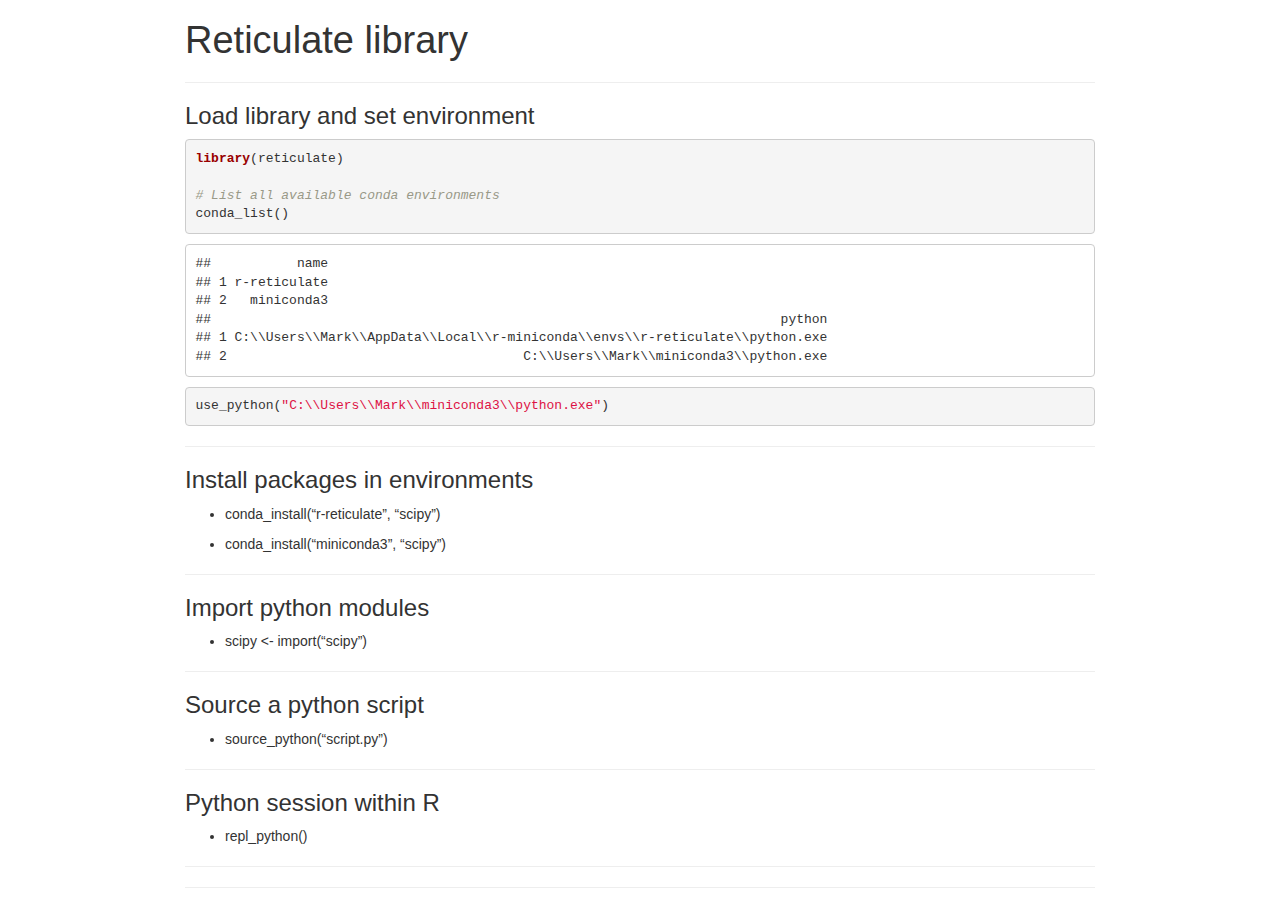
==== 1_0_reticulate/index.html @ 1a83ec2f "init commit" ====
<!DOCTYPE html>

<html lang="en" xml:lang="en">

<head>

<meta charset="utf-8" />
<meta name="generator" content="pandoc" />
<meta http-equiv="X-UA-Compatible" content="IE=EDGE" />




<title>Reticulate library</title>

<script>// Pandoc 2.9 adds attributes on both header and div. We remove the former (to
// be compatible with the behavior of Pandoc < 2.8).
document.addEventListener('DOMContentLoaded', function(e) {
  var hs = document.querySelectorAll("div.section[class*='level'] > :first-child");
  var i, h, a;
  for (i = 0; i < hs.length; i++) {
    h = hs[i];
    if (!/^h[1-6]$/i.test(h.tagName)) continue;  // it should be a header h1-h6
    a = h.attributes;
    while (a.length > 0) h.removeAttribute(a[0].name);
  }
});
</script>
<script>/*! jQuery v1.11.3 | (c) 2005, 2015 jQuery Foundation, Inc. | jquery.org/license */
!function(a,b){"object"==typeof module&&"object"==typeof module.exports?module.exports=a.document?b(a,!0):function(a){if(!a.document)throw new Error("jQuery requires a window with a document");return b(a)}:b(a)}("undefined"!=typeof window?window:this,function(a,b){var c=[],d=c.slice,e=c.concat,f=c.push,g=c.indexOf,h={},i=h.toString,j=h.hasOwnProperty,k={},l="1.11.3",m=function(a,b){return new m.fn.init(a,b)},n=/^[\s\uFEFF\xA0]+|[\s\uFEFF\xA0]+$/g,o=/^-ms-/,p=/-([\da-z])/gi,q=function(a,b){return b.toUpperCase()};m.fn=m.prototype={jquery:l,constructor:m,selector:"",length:0,toArray:function(){return d.call(this)},get:function(a){return null!=a?0>a?this[a+this.length]:this[a]:d.call(this)},pushStack:function(a){var b=m.merge(this.constructor(),a);return b.prevObject=this,b.context=this.context,b},each:function(a,b){return m.each(this,a,b)},map:function(a){return this.pushStack(m.map(this,function(b,c){return a.call(b,c,b)}))},slice:function(){return this.pushStack(d.apply(this,arguments))},first:function(){return this.eq(0)},last:function(){return this.eq(-1)},eq:function(a){var b=this.length,c=+a+(0>a?b:0);return this.pushStack(c>=0&&b>c?[this[c]]:[])},end:function(){return this.prevObject||this.constructor(null)},push:f,sort:c.sort,splice:c.splice},m.extend=m.fn.extend=function(){var a,b,c,d,e,f,g=arguments[0]||{},h=1,i=arguments.length,j=!1;for("boolean"==typeof g&&(j=g,g=arguments[h]||{},h++),"object"==typeof g||m.isFunction(g)||(g={}),h===i&&(g=this,h--);i>h;h++)if(null!=(e=arguments[h]))for(d in e)a=g[d],c=e[d],g!==c&&(j&&c&&(m.isPlainObject(c)||(b=m.isArray(c)))?(b?(b=!1,f=a&&m.isArray(a)?a:[]):f=a&&m.isPlainObject(a)?a:{},g[d]=m.extend(j,f,c)):void 0!==c&&(g[d]=c));return g},m.extend({expando:"jQuery"+(l+Math.random()).replace(/\D/g,""),isReady:!0,error:function(a){throw new Error(a)},noop:function(){},isFunction:function(a){return"function"===m.type(a)},isArray:Array.isArray||function(a){return"array"===m.type(a)},isWindow:function(a){return null!=a&&a==a.window},isNumeric:function(a){return!m.isArray(a)&&a-parseFloat(a)+1>=0},isEmptyObject:function(a){var b;for(b in a)return!1;return!0},isPlainObject:function(a){var b;if(!a||"object"!==m.type(a)||a.nodeType||m.isWindow(a))return!1;try{if(a.constructor&&!j.call(a,"constructor")&&!j.call(a.constructor.prototype,"isPrototypeOf"))return!1}catch(c){return!1}if(k.ownLast)for(b in a)return j.call(a,b);for(b in a);return void 0===b||j.call(a,b)},type:function(a){return null==a?a+"":"object"==typeof a||"function"==typeof a?h[i.call(a)]||"object":typeof a},globalEval:function(b){b&&m.trim(b)&&(a.execScript||function(b){a.eval.call(a,b)})(b)},camelCase:function(a){return a.replace(o,"ms-").replace(p,q)},nodeName:function(a,b){return a.nodeName&&a.nodeName.toLowerCase()===b.toLowerCase()},each:function(a,b,c){var d,e=0,f=a.length,g=r(a);if(c){if(g){for(;f>e;e++)if(d=b.apply(a[e],c),d===!1)break}else for(e in a)if(d=b.apply(a[e],c),d===!1)break}else if(g){for(;f>e;e++)if(d=b.call(a[e],e,a[e]),d===!1)break}else for(e in a)if(d=b.call(a[e],e,a[e]),d===!1)break;return a},trim:function(a){return null==a?"":(a+"").replace(n,"")},makeArray:function(a,b){var c=b||[];return null!=a&&(r(Object(a))?m.merge(c,"string"==typeof a?[a]:a):f.call(c,a)),c},inArray:function(a,b,c){var d;if(b){if(g)return g.call(b,a,c);for(d=b.length,c=c?0>c?Math.max(0,d+c):c:0;d>c;c++)if(c in b&&b[c]===a)return c}return-1},merge:function(a,b){var c=+b.length,d=0,e=a.length;while(c>d)a[e++]=b[d++];if(c!==c)while(void 0!==b[d])a[e++]=b[d++];return a.length=e,a},grep:function(a,b,c){for(var d,e=[],f=0,g=a.length,h=!c;g>f;f++)d=!b(a[f],f),d!==h&&e.push(a[f]);return e},map:function(a,b,c){var d,f=0,g=a.length,h=r(a),i=[];if(h)for(;g>f;f++)d=b(a[f],f,c),null!=d&&i.push(d);else for(f in a)d=b(a[f],f,c),null!=d&&i.push(d);return e.apply([],i)},guid:1,proxy:function(a,b){var c,e,f;return"string"==typeof b&&(f=a[b],b=a,a=f),m.isFunction(a)?(c=d.call(arguments,2),e=function(){return a.apply(b||this,c.concat(d.call(arguments)))},e.guid=a.guid=a.guid||m.guid++,e):void 0},now:function(){return+new Date},support:k}),m.each("Boolean Number String Function Array Date RegExp Object Error".split(" "),function(a,b){h["[object "+b+"]"]=b.toLowerCase()});function r(a){var b="length"in a&&a.length,c=m.type(a);return"function"===c||m.isWindow(a)?!1:1===a.nodeType&&b?!0:"array"===c||0===b||"number"==typeof b&&b>0&&b-1 in a}var s=function(a){var b,c,d,e,f,g,h,i,j,k,l,m,n,o,p,q,r,s,t,u="sizzle"+1*new Date,v=a.document,w=0,x=0,y=ha(),z=ha(),A=ha(),B=function(a,b){return a===b&&(l=!0),0},C=1<<31,D={}.hasOwnProperty,E=[],F=E.pop,G=E.push,H=E.push,I=E.slice,J=function(a,b){for(var c=0,d=a.length;d>c;c++)if(a[c]===b)return c;return-1},K="checked|selected|async|autofocus|autoplay|controls|defer|disabled|hidden|ismap|loop|multiple|open|readonly|required|scoped",L="[\\x20\\t\\r\\n\\f]",M="(?:\\\\.|[\\w-]|[^\\x00-\\xa0])+",N=M.replace("w","w#"),O="\\["+L+"*("+M+")(?:"+L+"*([*^$|!~]?=)"+L+"*(?:'((?:\\\\.|[^\\\\'])*)'|\"((?:\\\\.|[^\\\\\"])*)\"|("+N+"))|)"+L+"*\\]",P=":("+M+")(?:\\((('((?:\\\\.|[^\\\\'])*)'|\"((?:\\\\.|[^\\\\\"])*)\")|((?:\\\\.|[^\\\\()[\\]]|"+O+")*)|.*)\\)|)",Q=new RegExp(L+"+","g"),R=new RegExp("^"+L+"+|((?:^|[^\\\\])(?:\\\\.)*)"+L+"+$","g"),S=new RegExp("^"+L+"*,"+L+"*"),T=new RegExp("^"+L+"*([>+~]|"+L+")"+L+"*"),U=new RegExp("="+L+"*([^\\]'\"]*?)"+L+"*\\]","g"),V=new RegExp(P),W=new RegExp("^"+N+"$"),X={ID:new RegExp("^#("+M+")"),CLASS:new RegExp("^\\.("+M+")"),TAG:new RegExp("^("+M.replace("w","w*")+")"),ATTR:new RegExp("^"+O),PSEUDO:new RegExp("^"+P),CHILD:new RegExp("^:(only|first|last|nth|nth-last)-(child|of-type)(?:\\("+L+"*(even|odd|(([+-]|)(\\d*)n|)"+L+"*(?:([+-]|)"+L+"*(\\d+)|))"+L+"*\\)|)","i"),bool:new RegExp("^(?:"+K+")$","i"),needsContext:new RegExp("^"+L+"*[>+~]|:(even|odd|eq|gt|lt|nth|first|last)(?:\\("+L+"*((?:-\\d)?\\d*)"+L+"*\\)|)(?=[^-]|$)","i")},Y=/^(?:input|select|textarea|button)$/i,Z=/^h\d$/i,$=/^[^{]+\{\s*\[native \w/,_=/^(?:#([\w-]+)|(\w+)|\.([\w-]+))$/,aa=/[+~]/,ba=/'|\\/g,ca=new RegExp("\\\\([\\da-f]{1,6}"+L+"?|("+L+")|.)","ig"),da=function(a,b,c){var d="0x"+b-65536;return d!==d||c?b:0>d?String.fromCharCode(d+65536):String.fromCharCode(d>>10|55296,1023&d|56320)},ea=function(){m()};try{H.apply(E=I.call(v.childNodes),v.childNodes),E[v.childNodes.length].nodeType}catch(fa){H={apply:E.length?function(a,b){G.apply(a,I.call(b))}:function(a,b){var c=a.length,d=0;while(a[c++]=b[d++]);a.length=c-1}}}function ga(a,b,d,e){var f,h,j,k,l,o,r,s,w,x;if((b?b.ownerDocument||b:v)!==n&&m(b),b=b||n,d=d||[],k=b.nodeType,"string"!=typeof a||!a||1!==k&&9!==k&&11!==k)return d;if(!e&&p){if(11!==k&&(f=_.exec(a)))if(j=f[1]){if(9===k){if(h=b.getElementById(j),!h||!h.parentNode)return d;if(h.id===j)return d.push(h),d}else if(b.ownerDocument&&(h=b.ownerDocument.getElementById(j))&&t(b,h)&&h.id===j)return d.push(h),d}else{if(f[2])return H.apply(d,b.getElementsByTagName(a)),d;if((j=f[3])&&c.getElementsByClassName)return H.apply(d,b.getElementsByClassName(j)),d}if(c.qsa&&(!q||!q.test(a))){if(s=r=u,w=b,x=1!==k&&a,1===k&&"object"!==b.nodeName.toLowerCase()){o=g(a),(r=b.getAttribute("id"))?s=r.replace(ba,"\\$&"):b.setAttribute("id",s),s="[id='"+s+"'] ",l=o.length;while(l--)o[l]=s+ra(o[l]);w=aa.test(a)&&pa(b.parentNode)||b,x=o.join(",")}if(x)try{return H.apply(d,w.querySelectorAll(x)),d}catch(y){}finally{r||b.removeAttribute("id")}}}return i(a.replace(R,"$1"),b,d,e)}function ha(){var a=[];function b(c,e){return a.push(c+" ")>d.cacheLength&&delete b[a.shift()],b[c+" "]=e}return b}function ia(a){return a[u]=!0,a}function ja(a){var b=n.createElement("div");try{return!!a(b)}catch(c){return!1}finally{b.parentNode&&b.parentNode.removeChild(b),b=null}}function ka(a,b){var c=a.split("|"),e=a.length;while(e--)d.attrHandle[c[e]]=b}function la(a,b){var c=b&&a,d=c&&1===a.nodeType&&1===b.nodeType&&(~b.sourceIndex||C)-(~a.sourceIndex||C);if(d)return d;if(c)while(c=c.nextSibling)if(c===b)return-1;return a?1:-1}function ma(a){return function(b){var c=b.nodeName.toLowerCase();return"input"===c&&b.type===a}}function na(a){return function(b){var c=b.nodeName.toLowerCase();return("input"===c||"button"===c)&&b.type===a}}function oa(a){return ia(function(b){return b=+b,ia(function(c,d){var e,f=a([],c.length,b),g=f.length;while(g--)c[e=f[g]]&&(c[e]=!(d[e]=c[e]))})})}function pa(a){return a&&"undefined"!=typeof a.getElementsByTagName&&a}c=ga.support={},f=ga.isXML=function(a){var b=a&&(a.ownerDocument||a).documentElement;return b?"HTML"!==b.nodeName:!1},m=ga.setDocument=function(a){var b,e,g=a?a.ownerDocument||a:v;return g!==n&&9===g.nodeType&&g.documentElement?(n=g,o=g.documentElement,e=g.defaultView,e&&e!==e.top&&(e.addEventListener?e.addEventListener("unload",ea,!1):e.attachEvent&&e.attachEvent("onunload",ea)),p=!f(g),c.attributes=ja(function(a){return a.className="i",!a.getAttribute("className")}),c.getElementsByTagName=ja(function(a){return a.appendChild(g.createComment("")),!a.getElementsByTagName("*").length}),c.getElementsByClassName=$.test(g.getElementsByClassName),c.getById=ja(function(a){return o.appendChild(a).id=u,!g.getElementsByName||!g.getElementsByName(u).length}),c.getById?(d.find.ID=function(a,b){if("undefined"!=typeof b.getElementById&&p){var c=b.getElementById(a);return c&&c.parentNode?[c]:[]}},d.filter.ID=function(a){var b=a.replace(ca,da);return function(a){return a.getAttribute("id")===b}}):(delete d.find.ID,d.filter.ID=function(a){var b=a.replace(ca,da);return function(a){var c="undefined"!=typeof a.getAttributeNode&&a.getAttributeNode("id");return c&&c.value===b}}),d.find.TAG=c.getElementsByTagName?function(a,b){return"undefined"!=typeof b.getElementsByTagName?b.getElementsByTagName(a):c.qsa?b.querySelectorAll(a):void 0}:function(a,b){var c,d=[],e=0,f=b.getElementsByTagName(a);if("*"===a){while(c=f[e++])1===c.nodeType&&d.push(c);return d}return f},d.find.CLASS=c.getElementsByClassName&&function(a,b){return p?b.getElementsByClassName(a):void 0},r=[],q=[],(c.qsa=$.test(g.querySelectorAll))&&(ja(function(a){o.appendChild(a).innerHTML="<a id='"+u+"'></a><select id='"+u+"-\f]' msallowcapture=''><option selected=''></option></select>",a.querySelectorAll("[msallowcapture^='']").length&&q.push("[*^$]="+L+"*(?:''|\"\")"),a.querySelectorAll("[selected]").length||q.push("\\["+L+"*(?:value|"+K+")"),a.querySelectorAll("[id~="+u+"-]").length||q.push("~="),a.querySelectorAll(":checked").length||q.push(":checked"),a.querySelectorAll("a#"+u+"+*").length||q.push(".#.+[+~]")}),ja(function(a){var b=g.createElement("input");b.setAttribute("type","hidden"),a.appendChild(b).setAttribute("name","D"),a.querySelectorAll("[name=d]").length&&q.push("name"+L+"*[*^$|!~]?="),a.querySelectorAll(":enabled").length||q.push(":enabled",":disabled"),a.querySelectorAll("*,:x"),q.push(",.*:")})),(c.matchesSelector=$.test(s=o.matches||o.webkitMatchesSelector||o.mozMatchesSelector||o.oMatchesSelector||o.msMatchesSelector))&&ja(function(a){c.disconnectedMatch=s.call(a,"div"),s.call(a,"[s!='']:x"),r.push("!=",P)}),q=q.length&&new RegExp(q.join("|")),r=r.length&&new RegExp(r.join("|")),b=$.test(o.compareDocumentPosition),t=b||$.test(o.contains)?function(a,b){var c=9===a.nodeType?a.documentElement:a,d=b&&b.parentNode;return a===d||!(!d||1!==d.nodeType||!(c.contains?c.contains(d):a.compareDocumentPosition&&16&a.compareDocumentPosition(d)))}:function(a,b){if(b)while(b=b.parentNode)if(b===a)return!0;return!1},B=b?function(a,b){if(a===b)return l=!0,0;var d=!a.compareDocumentPosition-!b.compareDocumentPosition;return d?d:(d=(a.ownerDocument||a)===(b.ownerDocument||b)?a.compareDocumentPosition(b):1,1&d||!c.sortDetached&&b.compareDocumentPosition(a)===d?a===g||a.ownerDocument===v&&t(v,a)?-1:b===g||b.ownerDocument===v&&t(v,b)?1:k?J(k,a)-J(k,b):0:4&d?-1:1)}:function(a,b){if(a===b)return l=!0,0;var c,d=0,e=a.parentNode,f=b.parentNode,h=[a],i=[b];if(!e||!f)return a===g?-1:b===g?1:e?-1:f?1:k?J(k,a)-J(k,b):0;if(e===f)return la(a,b);c=a;while(c=c.parentNode)h.unshift(c);c=b;while(c=c.parentNode)i.unshift(c);while(h[d]===i[d])d++;return d?la(h[d],i[d]):h[d]===v?-1:i[d]===v?1:0},g):n},ga.matches=function(a,b){return ga(a,null,null,b)},ga.matchesSelector=function(a,b){if((a.ownerDocument||a)!==n&&m(a),b=b.replace(U,"='$1']"),!(!c.matchesSelector||!p||r&&r.test(b)||q&&q.test(b)))try{var d=s.call(a,b);if(d||c.disconnectedMatch||a.document&&11!==a.document.nodeType)return d}catch(e){}return ga(b,n,null,[a]).length>0},ga.contains=function(a,b){return(a.ownerDocument||a)!==n&&m(a),t(a,b)},ga.attr=function(a,b){(a.ownerDocument||a)!==n&&m(a);var e=d.attrHandle[b.toLowerCase()],f=e&&D.call(d.attrHandle,b.toLowerCase())?e(a,b,!p):void 0;return void 0!==f?f:c.attributes||!p?a.getAttribute(b):(f=a.getAttributeNode(b))&&f.specified?f.value:null},ga.error=function(a){throw new Error("Syntax error, unrecognized expression: "+a)},ga.uniqueSort=function(a){var b,d=[],e=0,f=0;if(l=!c.detectDuplicates,k=!c.sortStable&&a.slice(0),a.sort(B),l){while(b=a[f++])b===a[f]&&(e=d.push(f));while(e--)a.splice(d[e],1)}return k=null,a},e=ga.getText=function(a){var b,c="",d=0,f=a.nodeType;if(f){if(1===f||9===f||11===f){if("string"==typeof a.textContent)return a.textContent;for(a=a.firstChild;a;a=a.nextSibling)c+=e(a)}else if(3===f||4===f)return a.nodeValue}else while(b=a[d++])c+=e(b);return c},d=ga.selectors={cacheLength:50,createPseudo:ia,match:X,attrHandle:{},find:{},relative:{">":{dir:"parentNode",first:!0}," ":{dir:"parentNode"},"+":{dir:"previousSibling",first:!0},"~":{dir:"previousSibling"}},preFilter:{ATTR:function(a){return a[1]=a[1].replace(ca,da),a[3]=(a[3]||a[4]||a[5]||"").replace(ca,da),"~="===a[2]&&(a[3]=" "+a[3]+" "),a.slice(0,4)},CHILD:function(a){return a[1]=a[1].toLowerCase(),"nth"===a[1].slice(0,3)?(a[3]||ga.error(a[0]),a[4]=+(a[4]?a[5]+(a[6]||1):2*("even"===a[3]||"odd"===a[3])),a[5]=+(a[7]+a[8]||"odd"===a[3])):a[3]&&ga.error(a[0]),a},PSEUDO:function(a){var b,c=!a[6]&&a[2];return X.CHILD.test(a[0])?null:(a[3]?a[2]=a[4]||a[5]||"":c&&V.test(c)&&(b=g(c,!0))&&(b=c.indexOf(")",c.length-b)-c.length)&&(a[0]=a[0].slice(0,b),a[2]=c.slice(0,b)),a.slice(0,3))}},filter:{TAG:function(a){var b=a.replace(ca,da).toLowerCase();return"*"===a?function(){return!0}:function(a){return a.nodeName&&a.nodeName.toLowerCase()===b}},CLASS:function(a){var b=y[a+" "];return b||(b=new RegExp("(^|"+L+")"+a+"("+L+"|$)"))&&y(a,function(a){return b.test("string"==typeof a.className&&a.className||"undefined"!=typeof a.getAttribute&&a.getAttribute("class")||"")})},ATTR:function(a,b,c){return function(d){var e=ga.attr(d,a);return null==e?"!="===b:b?(e+="","="===b?e===c:"!="===b?e!==c:"^="===b?c&&0===e.indexOf(c):"*="===b?c&&e.indexOf(c)>-1:"$="===b?c&&e.slice(-c.length)===c:"~="===b?(" "+e.replace(Q," ")+" ").indexOf(c)>-1:"|="===b?e===c||e.slice(0,c.length+1)===c+"-":!1):!0}},CHILD:function(a,b,c,d,e){var f="nth"!==a.slice(0,3),g="last"!==a.slice(-4),h="of-type"===b;return 1===d&&0===e?function(a){return!!a.parentNode}:function(b,c,i){var j,k,l,m,n,o,p=f!==g?"nextSibling":"previousSibling",q=b.parentNode,r=h&&b.nodeName.toLowerCase(),s=!i&&!h;if(q){if(f){while(p){l=b;while(l=l[p])if(h?l.nodeName.toLowerCase()===r:1===l.nodeType)return!1;o=p="only"===a&&!o&&"nextSibling"}return!0}if(o=[g?q.firstChild:q.lastChild],g&&s){k=q[u]||(q[u]={}),j=k[a]||[],n=j[0]===w&&j[1],m=j[0]===w&&j[2],l=n&&q.childNodes[n];while(l=++n&&l&&l[p]||(m=n=0)||o.pop())if(1===l.nodeType&&++m&&l===b){k[a]=[w,n,m];break}}else if(s&&(j=(b[u]||(b[u]={}))[a])&&j[0]===w)m=j[1];else while(l=++n&&l&&l[p]||(m=n=0)||o.pop())if((h?l.nodeName.toLowerCase()===r:1===l.nodeType)&&++m&&(s&&((l[u]||(l[u]={}))[a]=[w,m]),l===b))break;return m-=e,m===d||m%d===0&&m/d>=0}}},PSEUDO:function(a,b){var c,e=d.pseudos[a]||d.setFilters[a.toLowerCase()]||ga.error("unsupported pseudo: "+a);return e[u]?e(b):e.length>1?(c=[a,a,"",b],d.setFilters.hasOwnProperty(a.toLowerCase())?ia(function(a,c){var d,f=e(a,b),g=f.length;while(g--)d=J(a,f[g]),a[d]=!(c[d]=f[g])}):function(a){return e(a,0,c)}):e}},pseudos:{not:ia(function(a){var b=[],c=[],d=h(a.replace(R,"$1"));return d[u]?ia(function(a,b,c,e){var f,g=d(a,null,e,[]),h=a.length;while(h--)(f=g[h])&&(a[h]=!(b[h]=f))}):function(a,e,f){return b[0]=a,d(b,null,f,c),b[0]=null,!c.pop()}}),has:ia(function(a){return function(b){return ga(a,b).length>0}}),contains:ia(function(a){return a=a.replace(ca,da),function(b){return(b.textContent||b.innerText||e(b)).indexOf(a)>-1}}),lang:ia(function(a){return W.test(a||"")||ga.error("unsupported lang: "+a),a=a.replace(ca,da).toLowerCase(),function(b){var c;do if(c=p?b.lang:b.getAttribute("xml:lang")||b.getAttribute("lang"))return c=c.toLowerCase(),c===a||0===c.indexOf(a+"-");while((b=b.parentNode)&&1===b.nodeType);return!1}}),target:function(b){var c=a.location&&a.location.hash;return c&&c.slice(1)===b.id},root:function(a){return a===o},focus:function(a){return a===n.activeElement&&(!n.hasFocus||n.hasFocus())&&!!(a.type||a.href||~a.tabIndex)},enabled:function(a){return a.disabled===!1},disabled:function(a){return a.disabled===!0},checked:function(a){var b=a.nodeName.toLowerCase();return"input"===b&&!!a.checked||"option"===b&&!!a.selected},selected:function(a){return a.parentNode&&a.parentNode.selectedIndex,a.selected===!0},empty:function(a){for(a=a.firstChild;a;a=a.nextSibling)if(a.nodeType<6)return!1;return!0},parent:function(a){return!d.pseudos.empty(a)},header:function(a){return Z.test(a.nodeName)},input:function(a){return Y.test(a.nodeName)},button:function(a){var b=a.nodeName.toLowerCase();return"input"===b&&"button"===a.type||"button"===b},text:function(a){var b;return"input"===a.nodeName.toLowerCase()&&"text"===a.type&&(null==(b=a.getAttribute("type"))||"text"===b.toLowerCase())},first:oa(function(){return[0]}),last:oa(function(a,b){return[b-1]}),eq:oa(function(a,b,c){return[0>c?c+b:c]}),even:oa(function(a,b){for(var c=0;b>c;c+=2)a.push(c);return a}),odd:oa(function(a,b){for(var c=1;b>c;c+=2)a.push(c);return a}),lt:oa(function(a,b,c){for(var d=0>c?c+b:c;--d>=0;)a.push(d);return a}),gt:oa(function(a,b,c){for(var d=0>c?c+b:c;++d<b;)a.push(d);return a})}},d.pseudos.nth=d.pseudos.eq;for(b in{radio:!0,checkbox:!0,file:!0,password:!0,image:!0})d.pseudos[b]=ma(b);for(b in{submit:!0,reset:!0})d.pseudos[b]=na(b);function qa(){}qa.prototype=d.filters=d.pseudos,d.setFilters=new qa,g=ga.tokenize=function(a,b){var c,e,f,g,h,i,j,k=z[a+" "];if(k)return b?0:k.slice(0);h=a,i=[],j=d.preFilter;while(h){(!c||(e=S.exec(h)))&&(e&&(h=h.slice(e[0].length)||h),i.push(f=[])),c=!1,(e=T.exec(h))&&(c=e.shift(),f.push({value:c,type:e[0].replace(R," ")}),h=h.slice(c.length));for(g in d.filter)!(e=X[g].exec(h))||j[g]&&!(e=j[g](e))||(c=e.shift(),f.push({value:c,type:g,matches:e}),h=h.slice(c.length));if(!c)break}return b?h.length:h?ga.error(a):z(a,i).slice(0)};function ra(a){for(var b=0,c=a.length,d="";c>b;b++)d+=a[b].value;return d}function sa(a,b,c){var d=b.dir,e=c&&"parentNode"===d,f=x++;return b.first?function(b,c,f){while(b=b[d])if(1===b.nodeType||e)return a(b,c,f)}:function(b,c,g){var h,i,j=[w,f];if(g){while(b=b[d])if((1===b.nodeType||e)&&a(b,c,g))return!0}else while(b=b[d])if(1===b.nodeType||e){if(i=b[u]||(b[u]={}),(h=i[d])&&h[0]===w&&h[1]===f)return j[2]=h[2];if(i[d]=j,j[2]=a(b,c,g))return!0}}}function ta(a){return a.length>1?function(b,c,d){var e=a.length;while(e--)if(!a[e](b,c,d))return!1;return!0}:a[0]}function ua(a,b,c){for(var d=0,e=b.length;e>d;d++)ga(a,b[d],c);return c}function va(a,b,c,d,e){for(var f,g=[],h=0,i=a.length,j=null!=b;i>h;h++)(f=a[h])&&(!c||c(f,d,e))&&(g.push(f),j&&b.push(h));return g}function wa(a,b,c,d,e,f){return d&&!d[u]&&(d=wa(d)),e&&!e[u]&&(e=wa(e,f)),ia(function(f,g,h,i){var j,k,l,m=[],n=[],o=g.length,p=f||ua(b||"*",h.nodeType?[h]:h,[]),q=!a||!f&&b?p:va(p,m,a,h,i),r=c?e||(f?a:o||d)?[]:g:q;if(c&&c(q,r,h,i),d){j=va(r,n),d(j,[],h,i),k=j.length;while(k--)(l=j[k])&&(r[n[k]]=!(q[n[k]]=l))}if(f){if(e||a){if(e){j=[],k=r.length;while(k--)(l=r[k])&&j.push(q[k]=l);e(null,r=[],j,i)}k=r.length;while(k--)(l=r[k])&&(j=e?J(f,l):m[k])>-1&&(f[j]=!(g[j]=l))}}else r=va(r===g?r.splice(o,r.length):r),e?e(null,g,r,i):H.apply(g,r)})}function xa(a){for(var b,c,e,f=a.length,g=d.relative[a[0].type],h=g||d.relative[" "],i=g?1:0,k=sa(function(a){return a===b},h,!0),l=sa(function(a){return J(b,a)>-1},h,!0),m=[function(a,c,d){var e=!g&&(d||c!==j)||((b=c).nodeType?k(a,c,d):l(a,c,d));return b=null,e}];f>i;i++)if(c=d.relative[a[i].type])m=[sa(ta(m),c)];else{if(c=d.filter[a[i].type].apply(null,a[i].matches),c[u]){for(e=++i;f>e;e++)if(d.relative[a[e].type])break;return wa(i>1&&ta(m),i>1&&ra(a.slice(0,i-1).concat({value:" "===a[i-2].type?"*":""})).replace(R,"$1"),c,e>i&&xa(a.slice(i,e)),f>e&&xa(a=a.slice(e)),f>e&&ra(a))}m.push(c)}return ta(m)}function ya(a,b){var c=b.length>0,e=a.length>0,f=function(f,g,h,i,k){var l,m,o,p=0,q="0",r=f&&[],s=[],t=j,u=f||e&&d.find.TAG("*",k),v=w+=null==t?1:Math.random()||.1,x=u.length;for(k&&(j=g!==n&&g);q!==x&&null!=(l=u[q]);q++){if(e&&l){m=0;while(o=a[m++])if(o(l,g,h)){i.push(l);break}k&&(w=v)}c&&((l=!o&&l)&&p--,f&&r.push(l))}if(p+=q,c&&q!==p){m=0;while(o=b[m++])o(r,s,g,h);if(f){if(p>0)while(q--)r[q]||s[q]||(s[q]=F.call(i));s=va(s)}H.apply(i,s),k&&!f&&s.length>0&&p+b.length>1&&ga.uniqueSort(i)}return k&&(w=v,j=t),r};return c?ia(f):f}return h=ga.compile=function(a,b){var c,d=[],e=[],f=A[a+" "];if(!f){b||(b=g(a)),c=b.length;while(c--)f=xa(b[c]),f[u]?d.push(f):e.push(f);f=A(a,ya(e,d)),f.selector=a}return f},i=ga.select=function(a,b,e,f){var i,j,k,l,m,n="function"==typeof a&&a,o=!f&&g(a=n.selector||a);if(e=e||[],1===o.length){if(j=o[0]=o[0].slice(0),j.length>2&&"ID"===(k=j[0]).type&&c.getById&&9===b.nodeType&&p&&d.relative[j[1].type]){if(b=(d.find.ID(k.matches[0].replace(ca,da),b)||[])[0],!b)return e;n&&(b=b.parentNode),a=a.slice(j.shift().value.length)}i=X.needsContext.test(a)?0:j.length;while(i--){if(k=j[i],d.relative[l=k.type])break;if((m=d.find[l])&&(f=m(k.matches[0].replace(ca,da),aa.test(j[0].type)&&pa(b.parentNode)||b))){if(j.splice(i,1),a=f.length&&ra(j),!a)return H.apply(e,f),e;break}}}return(n||h(a,o))(f,b,!p,e,aa.test(a)&&pa(b.parentNode)||b),e},c.sortStable=u.split("").sort(B).join("")===u,c.detectDuplicates=!!l,m(),c.sortDetached=ja(function(a){return 1&a.compareDocumentPosition(n.createElement("div"))}),ja(function(a){return a.innerHTML="<a href='#'></a>","#"===a.firstChild.getAttribute("href")})||ka("type|href|height|width",function(a,b,c){return c?void 0:a.getAttribute(b,"type"===b.toLowerCase()?1:2)}),c.attributes&&ja(function(a){return a.innerHTML="<input/>",a.firstChild.setAttribute("value",""),""===a.firstChild.getAttribute("value")})||ka("value",function(a,b,c){return c||"input"!==a.nodeName.toLowerCase()?void 0:a.defaultValue}),ja(function(a){return null==a.getAttribute("disabled")})||ka(K,function(a,b,c){var d;return c?void 0:a[b]===!0?b.toLowerCase():(d=a.getAttributeNode(b))&&d.specified?d.value:null}),ga}(a);m.find=s,m.expr=s.selectors,m.expr[":"]=m.expr.pseudos,m.unique=s.uniqueSort,m.text=s.getText,m.isXMLDoc=s.isXML,m.contains=s.contains;var t=m.expr.match.needsContext,u=/^<(\w+)\s*\/?>(?:<\/\1>|)$/,v=/^.[^:#\[\.,]*$/;function w(a,b,c){if(m.isFunction(b))return m.grep(a,function(a,d){return!!b.call(a,d,a)!==c});if(b.nodeType)return m.grep(a,function(a){return a===b!==c});if("string"==typeof b){if(v.test(b))return m.filter(b,a,c);b=m.filter(b,a)}return m.grep(a,function(a){return m.inArray(a,b)>=0!==c})}m.filter=function(a,b,c){var d=b[0];return c&&(a=":not("+a+")"),1===b.length&&1===d.nodeType?m.find.matchesSelector(d,a)?[d]:[]:m.find.matches(a,m.grep(b,function(a){return 1===a.nodeType}))},m.fn.extend({find:function(a){var b,c=[],d=this,e=d.length;if("string"!=typeof a)return this.pushStack(m(a).filter(function(){for(b=0;e>b;b++)if(m.contains(d[b],this))return!0}));for(b=0;e>b;b++)m.find(a,d[b],c);return c=this.pushStack(e>1?m.unique(c):c),c.selector=this.selector?this.selector+" "+a:a,c},filter:function(a){return this.pushStack(w(this,a||[],!1))},not:function(a){return this.pushStack(w(this,a||[],!0))},is:function(a){return!!w(this,"string"==typeof a&&t.test(a)?m(a):a||[],!1).length}});var x,y=a.document,z=/^(?:\s*(<[\w\W]+>)[^>]*|#([\w-]*))$/,A=m.fn.init=function(a,b){var c,d;if(!a)return this;if("string"==typeof a){if(c="<"===a.charAt(0)&&">"===a.charAt(a.length-1)&&a.length>=3?[null,a,null]:z.exec(a),!c||!c[1]&&b)return!b||b.jquery?(b||x).find(a):this.constructor(b).find(a);if(c[1]){if(b=b instanceof m?b[0]:b,m.merge(this,m.parseHTML(c[1],b&&b.nodeType?b.ownerDocument||b:y,!0)),u.test(c[1])&&m.isPlainObject(b))for(c in b)m.isFunction(this[c])?this[c](b[c]):this.attr(c,b[c]);return this}if(d=y.getElementById(c[2]),d&&d.parentNode){if(d.id!==c[2])return x.find(a);this.length=1,this[0]=d}return this.context=y,this.selector=a,this}return a.nodeType?(this.context=this[0]=a,this.length=1,this):m.isFunction(a)?"undefined"!=typeof x.ready?x.ready(a):a(m):(void 0!==a.selector&&(this.selector=a.selector,this.context=a.context),m.makeArray(a,this))};A.prototype=m.fn,x=m(y);var B=/^(?:parents|prev(?:Until|All))/,C={children:!0,contents:!0,next:!0,prev:!0};m.extend({dir:function(a,b,c){var d=[],e=a[b];while(e&&9!==e.nodeType&&(void 0===c||1!==e.nodeType||!m(e).is(c)))1===e.nodeType&&d.push(e),e=e[b];return d},sibling:function(a,b){for(var c=[];a;a=a.nextSibling)1===a.nodeType&&a!==b&&c.push(a);return c}}),m.fn.extend({has:function(a){var b,c=m(a,this),d=c.length;return this.filter(function(){for(b=0;d>b;b++)if(m.contains(this,c[b]))return!0})},closest:function(a,b){for(var c,d=0,e=this.length,f=[],g=t.test(a)||"string"!=typeof a?m(a,b||this.context):0;e>d;d++)for(c=this[d];c&&c!==b;c=c.parentNode)if(c.nodeType<11&&(g?g.index(c)>-1:1===c.nodeType&&m.find.matchesSelector(c,a))){f.push(c);break}return this.pushStack(f.length>1?m.unique(f):f)},index:function(a){return a?"string"==typeof a?m.inArray(this[0],m(a)):m.inArray(a.jquery?a[0]:a,this):this[0]&&this[0].parentNode?this.first().prevAll().length:-1},add:function(a,b){return this.pushStack(m.unique(m.merge(this.get(),m(a,b))))},addBack:function(a){return this.add(null==a?this.prevObject:this.prevObject.filter(a))}});function D(a,b){do a=a[b];while(a&&1!==a.nodeType);return a}m.each({parent:function(a){var b=a.parentNode;return b&&11!==b.nodeType?b:null},parents:function(a){return m.dir(a,"parentNode")},parentsUntil:function(a,b,c){return m.dir(a,"parentNode",c)},next:function(a){return D(a,"nextSibling")},prev:function(a){return D(a,"previousSibling")},nextAll:function(a){return m.dir(a,"nextSibling")},prevAll:function(a){return m.dir(a,"previousSibling")},nextUntil:function(a,b,c){return m.dir(a,"nextSibling",c)},prevUntil:function(a,b,c){return m.dir(a,"previousSibling",c)},siblings:function(a){return m.sibling((a.parentNode||{}).firstChild,a)},children:function(a){return m.sibling(a.firstChild)},contents:function(a){return m.nodeName(a,"iframe")?a.contentDocument||a.contentWindow.document:m.merge([],a.childNodes)}},function(a,b){m.fn[a]=function(c,d){var e=m.map(this,b,c);return"Until"!==a.slice(-5)&&(d=c),d&&"string"==typeof d&&(e=m.filter(d,e)),this.length>1&&(C[a]||(e=m.unique(e)),B.test(a)&&(e=e.reverse())),this.pushStack(e)}});var E=/\S+/g,F={};function G(a){var b=F[a]={};return m.each(a.match(E)||[],function(a,c){b[c]=!0}),b}m.Callbacks=function(a){a="string"==typeof a?F[a]||G(a):m.extend({},a);var b,c,d,e,f,g,h=[],i=!a.once&&[],j=function(l){for(c=a.memory&&l,d=!0,f=g||0,g=0,e=h.length,b=!0;h&&e>f;f++)if(h[f].apply(l[0],l[1])===!1&&a.stopOnFalse){c=!1;break}b=!1,h&&(i?i.length&&j(i.shift()):c?h=[]:k.disable())},k={add:function(){if(h){var d=h.length;!function f(b){m.each(b,function(b,c){var d=m.type(c);"function"===d?a.unique&&k.has(c)||h.push(c):c&&c.length&&"string"!==d&&f(c)})}(arguments),b?e=h.length:c&&(g=d,j(c))}return this},remove:function(){return h&&m.each(arguments,function(a,c){var d;while((d=m.inArray(c,h,d))>-1)h.splice(d,1),b&&(e>=d&&e--,f>=d&&f--)}),this},has:function(a){return a?m.inArray(a,h)>-1:!(!h||!h.length)},empty:function(){return h=[],e=0,this},disable:function(){return h=i=c=void 0,this},disabled:function(){return!h},lock:function(){return i=void 0,c||k.disable(),this},locked:function(){return!i},fireWith:function(a,c){return!h||d&&!i||(c=c||[],c=[a,c.slice?c.slice():c],b?i.push(c):j(c)),this},fire:function(){return k.fireWith(this,arguments),this},fired:function(){return!!d}};return k},m.extend({Deferred:function(a){var b=[["resolve","done",m.Callbacks("once memory"),"resolved"],["reject","fail",m.Callbacks("once memory"),"rejected"],["notify","progress",m.Callbacks("memory")]],c="pending",d={state:function(){return c},always:function(){return e.done(arguments).fail(arguments),this},then:function(){var a=arguments;return m.Deferred(function(c){m.each(b,function(b,f){var g=m.isFunction(a[b])&&a[b];e[f[1]](function(){var a=g&&g.apply(this,arguments);a&&m.isFunction(a.promise)?a.promise().done(c.resolve).fail(c.reject).progress(c.notify):c[f[0]+"With"](this===d?c.promise():this,g?[a]:arguments)})}),a=null}).promise()},promise:function(a){return null!=a?m.extend(a,d):d}},e={};return d.pipe=d.then,m.each(b,function(a,f){var g=f[2],h=f[3];d[f[1]]=g.add,h&&g.add(function(){c=h},b[1^a][2].disable,b[2][2].lock),e[f[0]]=function(){return e[f[0]+"With"](this===e?d:this,arguments),this},e[f[0]+"With"]=g.fireWith}),d.promise(e),a&&a.call(e,e),e},when:function(a){var b=0,c=d.call(arguments),e=c.length,f=1!==e||a&&m.isFunction(a.promise)?e:0,g=1===f?a:m.Deferred(),h=function(a,b,c){return function(e){b[a]=this,c[a]=arguments.length>1?d.call(arguments):e,c===i?g.notifyWith(b,c):--f||g.resolveWith(b,c)}},i,j,k;if(e>1)for(i=new Array(e),j=new Array(e),k=new Array(e);e>b;b++)c[b]&&m.isFunction(c[b].promise)?c[b].promise().done(h(b,k,c)).fail(g.reject).progress(h(b,j,i)):--f;return f||g.resolveWith(k,c),g.promise()}});var H;m.fn.ready=function(a){return m.ready.promise().done(a),this},m.extend({isReady:!1,readyWait:1,holdReady:function(a){a?m.readyWait++:m.ready(!0)},ready:function(a){if(a===!0?!--m.readyWait:!m.isReady){if(!y.body)return setTimeout(m.ready);m.isReady=!0,a!==!0&&--m.readyWait>0||(H.resolveWith(y,[m]),m.fn.triggerHandler&&(m(y).triggerHandler("ready"),m(y).off("ready")))}}});function I(){y.addEventListener?(y.removeEventListener("DOMContentLoaded",J,!1),a.removeEventListener("load",J,!1)):(y.detachEvent("onreadystatechange",J),a.detachEvent("onload",J))}function J(){(y.addEventListener||"load"===event.type||"complete"===y.readyState)&&(I(),m.ready())}m.ready.promise=function(b){if(!H)if(H=m.Deferred(),"complete"===y.readyState)setTimeout(m.ready);else if(y.addEventListener)y.addEventListener("DOMContentLoaded",J,!1),a.addEventListener("load",J,!1);else{y.attachEvent("onreadystatechange",J),a.attachEvent("onload",J);var c=!1;try{c=null==a.frameElement&&y.documentElement}catch(d){}c&&c.doScroll&&!function e(){if(!m.isReady){try{c.doScroll("left")}catch(a){return setTimeout(e,50)}I(),m.ready()}}()}return H.promise(b)};var K="undefined",L;for(L in m(k))break;k.ownLast="0"!==L,k.inlineBlockNeedsLayout=!1,m(function(){var a,b,c,d;c=y.getElementsByTagName("body")[0],c&&c.style&&(b=y.createElement("div"),d=y.createElement("div"),d.style.cssText="position:absolute;border:0;width:0;height:0;top:0;left:-9999px",c.appendChild(d).appendChild(b),typeof b.style.zoom!==K&&(b.style.cssText="display:inline;margin:0;border:0;padding:1px;width:1px;zoom:1",k.inlineBlockNeedsLayout=a=3===b.offsetWidth,a&&(c.style.zoom=1)),c.removeChild(d))}),function(){var a=y.createElement("div");if(null==k.deleteExpando){k.deleteExpando=!0;try{delete a.test}catch(b){k.deleteExpando=!1}}a=null}(),m.acceptData=function(a){var b=m.noData[(a.nodeName+" ").toLowerCase()],c=+a.nodeType||1;return 1!==c&&9!==c?!1:!b||b!==!0&&a.getAttribute("classid")===b};var M=/^(?:\{[\w\W]*\}|\[[\w\W]*\])$/,N=/([A-Z])/g;function O(a,b,c){if(void 0===c&&1===a.nodeType){var d="data-"+b.replace(N,"-$1").toLowerCase();if(c=a.getAttribute(d),"string"==typeof c){try{c="true"===c?!0:"false"===c?!1:"null"===c?null:+c+""===c?+c:M.test(c)?m.parseJSON(c):c}catch(e){}m.data(a,b,c)}else c=void 0}return c}function P(a){var b;for(b in a)if(("data"!==b||!m.isEmptyObject(a[b]))&&"toJSON"!==b)return!1;

return!0}function Q(a,b,d,e){if(m.acceptData(a)){var f,g,h=m.expando,i=a.nodeType,j=i?m.cache:a,k=i?a[h]:a[h]&&h;if(k&&j[k]&&(e||j[k].data)||void 0!==d||"string"!=typeof b)return k||(k=i?a[h]=c.pop()||m.guid++:h),j[k]||(j[k]=i?{}:{toJSON:m.noop}),("object"==typeof b||"function"==typeof b)&&(e?j[k]=m.extend(j[k],b):j[k].data=m.extend(j[k].data,b)),g=j[k],e||(g.data||(g.data={}),g=g.data),void 0!==d&&(g[m.camelCase(b)]=d),"string"==typeof b?(f=g[b],null==f&&(f=g[m.camelCase(b)])):f=g,f}}function R(a,b,c){if(m.acceptData(a)){var d,e,f=a.nodeType,g=f?m.cache:a,h=f?a[m.expando]:m.expando;if(g[h]){if(b&&(d=c?g[h]:g[h].data)){m.isArray(b)?b=b.concat(m.map(b,m.camelCase)):b in d?b=[b]:(b=m.camelCase(b),b=b in d?[b]:b.split(" ")),e=b.length;while(e--)delete d[b[e]];if(c?!P(d):!m.isEmptyObject(d))return}(c||(delete g[h].data,P(g[h])))&&(f?m.cleanData([a],!0):k.deleteExpando||g!=g.window?delete g[h]:g[h]=null)}}}m.extend({cache:{},noData:{"applet ":!0,"embed ":!0,"object ":"clsid:D27CDB6E-AE6D-11cf-96B8-444553540000"},hasData:function(a){return a=a.nodeType?m.cache[a[m.expando]]:a[m.expando],!!a&&!P(a)},data:function(a,b,c){return Q(a,b,c)},removeData:function(a,b){return R(a,b)},_data:function(a,b,c){return Q(a,b,c,!0)},_removeData:function(a,b){return R(a,b,!0)}}),m.fn.extend({data:function(a,b){var c,d,e,f=this[0],g=f&&f.attributes;if(void 0===a){if(this.length&&(e=m.data(f),1===f.nodeType&&!m._data(f,"parsedAttrs"))){c=g.length;while(c--)g[c]&&(d=g[c].name,0===d.indexOf("data-")&&(d=m.camelCase(d.slice(5)),O(f,d,e[d])));m._data(f,"parsedAttrs",!0)}return e}return"object"==typeof a?this.each(function(){m.data(this,a)}):arguments.length>1?this.each(function(){m.data(this,a,b)}):f?O(f,a,m.data(f,a)):void 0},removeData:function(a){return this.each(function(){m.removeData(this,a)})}}),m.extend({queue:function(a,b,c){var d;return a?(b=(b||"fx")+"queue",d=m._data(a,b),c&&(!d||m.isArray(c)?d=m._data(a,b,m.makeArray(c)):d.push(c)),d||[]):void 0},dequeue:function(a,b){b=b||"fx";var c=m.queue(a,b),d=c.length,e=c.shift(),f=m._queueHooks(a,b),g=function(){m.dequeue(a,b)};"inprogress"===e&&(e=c.shift(),d--),e&&("fx"===b&&c.unshift("inprogress"),delete f.stop,e.call(a,g,f)),!d&&f&&f.empty.fire()},_queueHooks:function(a,b){var c=b+"queueHooks";return m._data(a,c)||m._data(a,c,{empty:m.Callbacks("once memory").add(function(){m._removeData(a,b+"queue"),m._removeData(a,c)})})}}),m.fn.extend({queue:function(a,b){var c=2;return"string"!=typeof a&&(b=a,a="fx",c--),arguments.length<c?m.queue(this[0],a):void 0===b?this:this.each(function(){var c=m.queue(this,a,b);m._queueHooks(this,a),"fx"===a&&"inprogress"!==c[0]&&m.dequeue(this,a)})},dequeue:function(a){return this.each(function(){m.dequeue(this,a)})},clearQueue:function(a){return this.queue(a||"fx",[])},promise:function(a,b){var c,d=1,e=m.Deferred(),f=this,g=this.length,h=function(){--d||e.resolveWith(f,[f])};"string"!=typeof a&&(b=a,a=void 0),a=a||"fx";while(g--)c=m._data(f[g],a+"queueHooks"),c&&c.empty&&(d++,c.empty.add(h));return h(),e.promise(b)}});var S=/[+-]?(?:\d*\.|)\d+(?:[eE][+-]?\d+|)/.source,T=["Top","Right","Bottom","Left"],U=function(a,b){return a=b||a,"none"===m.css(a,"display")||!m.contains(a.ownerDocument,a)},V=m.access=function(a,b,c,d,e,f,g){var h=0,i=a.length,j=null==c;if("object"===m.type(c)){e=!0;for(h in c)m.access(a,b,h,c[h],!0,f,g)}else if(void 0!==d&&(e=!0,m.isFunction(d)||(g=!0),j&&(g?(b.call(a,d),b=null):(j=b,b=function(a,b,c){return j.call(m(a),c)})),b))for(;i>h;h++)b(a[h],c,g?d:d.call(a[h],h,b(a[h],c)));return e?a:j?b.call(a):i?b(a[0],c):f},W=/^(?:checkbox|radio)$/i;!function(){var a=y.createElement("input"),b=y.createElement("div"),c=y.createDocumentFragment();if(b.innerHTML="  <link/><table></table><a href='/a'>a</a><input type='checkbox'/>",k.leadingWhitespace=3===b.firstChild.nodeType,k.tbody=!b.getElementsByTagName("tbody").length,k.htmlSerialize=!!b.getElementsByTagName("link").length,k.html5Clone="<:nav></:nav>"!==y.createElement("nav").cloneNode(!0).outerHTML,a.type="checkbox",a.checked=!0,c.appendChild(a),k.appendChecked=a.checked,b.innerHTML="<textarea>x</textarea>",k.noCloneChecked=!!b.cloneNode(!0).lastChild.defaultValue,c.appendChild(b),b.innerHTML="<input type='radio' checked='checked' name='t'/>",k.checkClone=b.cloneNode(!0).cloneNode(!0).lastChild.checked,k.noCloneEvent=!0,b.attachEvent&&(b.attachEvent("onclick",function(){k.noCloneEvent=!1}),b.cloneNode(!0).click()),null==k.deleteExpando){k.deleteExpando=!0;try{delete b.test}catch(d){k.deleteExpando=!1}}}(),function(){var b,c,d=y.createElement("div");for(b in{submit:!0,change:!0,focusin:!0})c="on"+b,(k[b+"Bubbles"]=c in a)||(d.setAttribute(c,"t"),k[b+"Bubbles"]=d.attributes[c].expando===!1);d=null}();var X=/^(?:input|select|textarea)$/i,Y=/^key/,Z=/^(?:mouse|pointer|contextmenu)|click/,$=/^(?:focusinfocus|focusoutblur)$/,_=/^([^.]*)(?:\.(.+)|)$/;function aa(){return!0}function ba(){return!1}function ca(){try{return y.activeElement}catch(a){}}m.event={global:{},add:function(a,b,c,d,e){var f,g,h,i,j,k,l,n,o,p,q,r=m._data(a);if(r){c.handler&&(i=c,c=i.handler,e=i.selector),c.guid||(c.guid=m.guid++),(g=r.events)||(g=r.events={}),(k=r.handle)||(k=r.handle=function(a){return typeof m===K||a&&m.event.triggered===a.type?void 0:m.event.dispatch.apply(k.elem,arguments)},k.elem=a),b=(b||"").match(E)||[""],h=b.length;while(h--)f=_.exec(b[h])||[],o=q=f[1],p=(f[2]||"").split(".").sort(),o&&(j=m.event.special[o]||{},o=(e?j.delegateType:j.bindType)||o,j=m.event.special[o]||{},l=m.extend({type:o,origType:q,data:d,handler:c,guid:c.guid,selector:e,needsContext:e&&m.expr.match.needsContext.test(e),namespace:p.join(".")},i),(n=g[o])||(n=g[o]=[],n.delegateCount=0,j.setup&&j.setup.call(a,d,p,k)!==!1||(a.addEventListener?a.addEventListener(o,k,!1):a.attachEvent&&a.attachEvent("on"+o,k))),j.add&&(j.add.call(a,l),l.handler.guid||(l.handler.guid=c.guid)),e?n.splice(n.delegateCount++,0,l):n.push(l),m.event.global[o]=!0);a=null}},remove:function(a,b,c,d,e){var f,g,h,i,j,k,l,n,o,p,q,r=m.hasData(a)&&m._data(a);if(r&&(k=r.events)){b=(b||"").match(E)||[""],j=b.length;while(j--)if(h=_.exec(b[j])||[],o=q=h[1],p=(h[2]||"").split(".").sort(),o){l=m.event.special[o]||{},o=(d?l.delegateType:l.bindType)||o,n=k[o]||[],h=h[2]&&new RegExp("(^|\\.)"+p.join("\\.(?:.*\\.|)")+"(\\.|$)"),i=f=n.length;while(f--)g=n[f],!e&&q!==g.origType||c&&c.guid!==g.guid||h&&!h.test(g.namespace)||d&&d!==g.selector&&("**"!==d||!g.selector)||(n.splice(f,1),g.selector&&n.delegateCount--,l.remove&&l.remove.call(a,g));i&&!n.length&&(l.teardown&&l.teardown.call(a,p,r.handle)!==!1||m.removeEvent(a,o,r.handle),delete k[o])}else for(o in k)m.event.remove(a,o+b[j],c,d,!0);m.isEmptyObject(k)&&(delete r.handle,m._removeData(a,"events"))}},trigger:function(b,c,d,e){var f,g,h,i,k,l,n,o=[d||y],p=j.call(b,"type")?b.type:b,q=j.call(b,"namespace")?b.namespace.split("."):[];if(h=l=d=d||y,3!==d.nodeType&&8!==d.nodeType&&!$.test(p+m.event.triggered)&&(p.indexOf(".")>=0&&(q=p.split("."),p=q.shift(),q.sort()),g=p.indexOf(":")<0&&"on"+p,b=b[m.expando]?b:new m.Event(p,"object"==typeof b&&b),b.isTrigger=e?2:3,b.namespace=q.join("."),b.namespace_re=b.namespace?new RegExp("(^|\\.)"+q.join("\\.(?:.*\\.|)")+"(\\.|$)"):null,b.result=void 0,b.target||(b.target=d),c=null==c?[b]:m.makeArray(c,[b]),k=m.event.special[p]||{},e||!k.trigger||k.trigger.apply(d,c)!==!1)){if(!e&&!k.noBubble&&!m.isWindow(d)){for(i=k.delegateType||p,$.test(i+p)||(h=h.parentNode);h;h=h.parentNode)o.push(h),l=h;l===(d.ownerDocument||y)&&o.push(l.defaultView||l.parentWindow||a)}n=0;while((h=o[n++])&&!b.isPropagationStopped())b.type=n>1?i:k.bindType||p,f=(m._data(h,"events")||{})[b.type]&&m._data(h,"handle"),f&&f.apply(h,c),f=g&&h[g],f&&f.apply&&m.acceptData(h)&&(b.result=f.apply(h,c),b.result===!1&&b.preventDefault());if(b.type=p,!e&&!b.isDefaultPrevented()&&(!k._default||k._default.apply(o.pop(),c)===!1)&&m.acceptData(d)&&g&&d[p]&&!m.isWindow(d)){l=d[g],l&&(d[g]=null),m.event.triggered=p;try{d[p]()}catch(r){}m.event.triggered=void 0,l&&(d[g]=l)}return b.result}},dispatch:function(a){a=m.event.fix(a);var b,c,e,f,g,h=[],i=d.call(arguments),j=(m._data(this,"events")||{})[a.type]||[],k=m.event.special[a.type]||{};if(i[0]=a,a.delegateTarget=this,!k.preDispatch||k.preDispatch.call(this,a)!==!1){h=m.event.handlers.call(this,a,j),b=0;while((f=h[b++])&&!a.isPropagationStopped()){a.currentTarget=f.elem,g=0;while((e=f.handlers[g++])&&!a.isImmediatePropagationStopped())(!a.namespace_re||a.namespace_re.test(e.namespace))&&(a.handleObj=e,a.data=e.data,c=((m.event.special[e.origType]||{}).handle||e.handler).apply(f.elem,i),void 0!==c&&(a.result=c)===!1&&(a.preventDefault(),a.stopPropagation()))}return k.postDispatch&&k.postDispatch.call(this,a),a.result}},handlers:function(a,b){var c,d,e,f,g=[],h=b.delegateCount,i=a.target;if(h&&i.nodeType&&(!a.button||"click"!==a.type))for(;i!=this;i=i.parentNode||this)if(1===i.nodeType&&(i.disabled!==!0||"click"!==a.type)){for(e=[],f=0;h>f;f++)d=b[f],c=d.selector+" ",void 0===e[c]&&(e[c]=d.needsContext?m(c,this).index(i)>=0:m.find(c,this,null,[i]).length),e[c]&&e.push(d);e.length&&g.push({elem:i,handlers:e})}return h<b.length&&g.push({elem:this,handlers:b.slice(h)}),g},fix:function(a){if(a[m.expando])return a;var b,c,d,e=a.type,f=a,g=this.fixHooks[e];g||(this.fixHooks[e]=g=Z.test(e)?this.mouseHooks:Y.test(e)?this.keyHooks:{}),d=g.props?this.props.concat(g.props):this.props,a=new m.Event(f),b=d.length;while(b--)c=d[b],a[c]=f[c];return a.target||(a.target=f.srcElement||y),3===a.target.nodeType&&(a.target=a.target.parentNode),a.metaKey=!!a.metaKey,g.filter?g.filter(a,f):a},props:"altKey bubbles cancelable ctrlKey currentTarget eventPhase metaKey relatedTarget shiftKey target timeStamp view which".split(" "),fixHooks:{},keyHooks:{props:"char charCode key keyCode".split(" "),filter:function(a,b){return null==a.which&&(a.which=null!=b.charCode?b.charCode:b.keyCode),a}},mouseHooks:{props:"button buttons clientX clientY fromElement offsetX offsetY pageX pageY screenX screenY toElement".split(" "),filter:function(a,b){var c,d,e,f=b.button,g=b.fromElement;return null==a.pageX&&null!=b.clientX&&(d=a.target.ownerDocument||y,e=d.documentElement,c=d.body,a.pageX=b.clientX+(e&&e.scrollLeft||c&&c.scrollLeft||0)-(e&&e.clientLeft||c&&c.clientLeft||0),a.pageY=b.clientY+(e&&e.scrollTop||c&&c.scrollTop||0)-(e&&e.clientTop||c&&c.clientTop||0)),!a.relatedTarget&&g&&(a.relatedTarget=g===a.target?b.toElement:g),a.which||void 0===f||(a.which=1&f?1:2&f?3:4&f?2:0),a}},special:{load:{noBubble:!0},focus:{trigger:function(){if(this!==ca()&&this.focus)try{return this.focus(),!1}catch(a){}},delegateType:"focusin"},blur:{trigger:function(){return this===ca()&&this.blur?(this.blur(),!1):void 0},delegateType:"focusout"},click:{trigger:function(){return m.nodeName(this,"input")&&"checkbox"===this.type&&this.click?(this.click(),!1):void 0},_default:function(a){return m.nodeName(a.target,"a")}},beforeunload:{postDispatch:function(a){void 0!==a.result&&a.originalEvent&&(a.originalEvent.returnValue=a.result)}}},simulate:function(a,b,c,d){var e=m.extend(new m.Event,c,{type:a,isSimulated:!0,originalEvent:{}});d?m.event.trigger(e,null,b):m.event.dispatch.call(b,e),e.isDefaultPrevented()&&c.preventDefault()}},m.removeEvent=y.removeEventListener?function(a,b,c){a.removeEventListener&&a.removeEventListener(b,c,!1)}:function(a,b,c){var d="on"+b;a.detachEvent&&(typeof a[d]===K&&(a[d]=null),a.detachEvent(d,c))},m.Event=function(a,b){return this instanceof m.Event?(a&&a.type?(this.originalEvent=a,this.type=a.type,this.isDefaultPrevented=a.defaultPrevented||void 0===a.defaultPrevented&&a.returnValue===!1?aa:ba):this.type=a,b&&m.extend(this,b),this.timeStamp=a&&a.timeStamp||m.now(),void(this[m.expando]=!0)):new m.Event(a,b)},m.Event.prototype={isDefaultPrevented:ba,isPropagationStopped:ba,isImmediatePropagationStopped:ba,preventDefault:function(){var a=this.originalEvent;this.isDefaultPrevented=aa,a&&(a.preventDefault?a.preventDefault():a.returnValue=!1)},stopPropagation:function(){var a=this.originalEvent;this.isPropagationStopped=aa,a&&(a.stopPropagation&&a.stopPropagation(),a.cancelBubble=!0)},stopImmediatePropagation:function(){var a=this.originalEvent;this.isImmediatePropagationStopped=aa,a&&a.stopImmediatePropagation&&a.stopImmediatePropagation(),this.stopPropagation()}},m.each({mouseenter:"mouseover",mouseleave:"mouseout",pointerenter:"pointerover",pointerleave:"pointerout"},function(a,b){m.event.special[a]={delegateType:b,bindType:b,handle:function(a){var c,d=this,e=a.relatedTarget,f=a.handleObj;return(!e||e!==d&&!m.contains(d,e))&&(a.type=f.origType,c=f.handler.apply(this,arguments),a.type=b),c}}}),k.submitBubbles||(m.event.special.submit={setup:function(){return m.nodeName(this,"form")?!1:void m.event.add(this,"click._submit keypress._submit",function(a){var b=a.target,c=m.nodeName(b,"input")||m.nodeName(b,"button")?b.form:void 0;c&&!m._data(c,"submitBubbles")&&(m.event.add(c,"submit._submit",function(a){a._submit_bubble=!0}),m._data(c,"submitBubbles",!0))})},postDispatch:function(a){a._submit_bubble&&(delete a._submit_bubble,this.parentNode&&!a.isTrigger&&m.event.simulate("submit",this.parentNode,a,!0))},teardown:function(){return m.nodeName(this,"form")?!1:void m.event.remove(this,"._submit")}}),k.changeBubbles||(m.event.special.change={setup:function(){return X.test(this.nodeName)?(("checkbox"===this.type||"radio"===this.type)&&(m.event.add(this,"propertychange._change",function(a){"checked"===a.originalEvent.propertyName&&(this._just_changed=!0)}),m.event.add(this,"click._change",function(a){this._just_changed&&!a.isTrigger&&(this._just_changed=!1),m.event.simulate("change",this,a,!0)})),!1):void m.event.add(this,"beforeactivate._change",function(a){var b=a.target;X.test(b.nodeName)&&!m._data(b,"changeBubbles")&&(m.event.add(b,"change._change",function(a){!this.parentNode||a.isSimulated||a.isTrigger||m.event.simulate("change",this.parentNode,a,!0)}),m._data(b,"changeBubbles",!0))})},handle:function(a){var b=a.target;return this!==b||a.isSimulated||a.isTrigger||"radio"!==b.type&&"checkbox"!==b.type?a.handleObj.handler.apply(this,arguments):void 0},teardown:function(){return m.event.remove(this,"._change"),!X.test(this.nodeName)}}),k.focusinBubbles||m.each({focus:"focusin",blur:"focusout"},function(a,b){var c=function(a){m.event.simulate(b,a.target,m.event.fix(a),!0)};m.event.special[b]={setup:function(){var d=this.ownerDocument||this,e=m._data(d,b);e||d.addEventListener(a,c,!0),m._data(d,b,(e||0)+1)},teardown:function(){var d=this.ownerDocument||this,e=m._data(d,b)-1;e?m._data(d,b,e):(d.removeEventListener(a,c,!0),m._removeData(d,b))}}}),m.fn.extend({on:function(a,b,c,d,e){var f,g;if("object"==typeof a){"string"!=typeof b&&(c=c||b,b=void 0);for(f in a)this.on(f,b,c,a[f],e);return this}if(null==c&&null==d?(d=b,c=b=void 0):null==d&&("string"==typeof b?(d=c,c=void 0):(d=c,c=b,b=void 0)),d===!1)d=ba;else if(!d)return this;return 1===e&&(g=d,d=function(a){return m().off(a),g.apply(this,arguments)},d.guid=g.guid||(g.guid=m.guid++)),this.each(function(){m.event.add(this,a,d,c,b)})},one:function(a,b,c,d){return this.on(a,b,c,d,1)},off:function(a,b,c){var d,e;if(a&&a.preventDefault&&a.handleObj)return d=a.handleObj,m(a.delegateTarget).off(d.namespace?d.origType+"."+d.namespace:d.origType,d.selector,d.handler),this;if("object"==typeof a){for(e in a)this.off(e,b,a[e]);return this}return(b===!1||"function"==typeof b)&&(c=b,b=void 0),c===!1&&(c=ba),this.each(function(){m.event.remove(this,a,c,b)})},trigger:function(a,b){return this.each(function(){m.event.trigger(a,b,this)})},triggerHandler:function(a,b){var c=this[0];return c?m.event.trigger(a,b,c,!0):void 0}});function da(a){var b=ea.split("|"),c=a.createDocumentFragment();if(c.createElement)while(b.length)c.createElement(b.pop());return c}var ea="abbr|article|aside|audio|bdi|canvas|data|datalist|details|figcaption|figure|footer|header|hgroup|mark|meter|nav|output|progress|section|summary|time|video",fa=/ jQuery\d+="(?:null|\d+)"/g,ga=new RegExp("<(?:"+ea+")[\\s/>]","i"),ha=/^\s+/,ia=/<(?!area|br|col|embed|hr|img|input|link|meta|param)(([\w:]+)[^>]*)\/>/gi,ja=/<([\w:]+)/,ka=/<tbody/i,la=/<|&#?\w+;/,ma=/<(?:script|style|link)/i,na=/checked\s*(?:[^=]|=\s*.checked.)/i,oa=/^$|\/(?:java|ecma)script/i,pa=/^true\/(.*)/,qa=/^\s*<!(?:\[CDATA\[|--)|(?:\]\]|--)>\s*$/g,ra={option:[1,"<select multiple='multiple'>","</select>"],legend:[1,"<fieldset>","</fieldset>"],area:[1,"<map>","</map>"],param:[1,"<object>","</object>"],thead:[1,"<table>","</table>"],tr:[2,"<table><tbody>","</tbody></table>"],col:[2,"<table><tbody></tbody><colgroup>","</colgroup></table>"],td:[3,"<table><tbody><tr>","</tr></tbody></table>"],_default:k.htmlSerialize?[0,"",""]:[1,"X<div>","</div>"]},sa=da(y),ta=sa.appendChild(y.createElement("div"));ra.optgroup=ra.option,ra.tbody=ra.tfoot=ra.colgroup=ra.caption=ra.thead,ra.th=ra.td;function ua(a,b){var c,d,e=0,f=typeof a.getElementsByTagName!==K?a.getElementsByTagName(b||"*"):typeof a.querySelectorAll!==K?a.querySelectorAll(b||"*"):void 0;if(!f)for(f=[],c=a.childNodes||a;null!=(d=c[e]);e++)!b||m.nodeName(d,b)?f.push(d):m.merge(f,ua(d,b));return void 0===b||b&&m.nodeName(a,b)?m.merge([a],f):f}function va(a){W.test(a.type)&&(a.defaultChecked=a.checked)}function wa(a,b){return m.nodeName(a,"table")&&m.nodeName(11!==b.nodeType?b:b.firstChild,"tr")?a.getElementsByTagName("tbody")[0]||a.appendChild(a.ownerDocument.createElement("tbody")):a}function xa(a){return a.type=(null!==m.find.attr(a,"type"))+"/"+a.type,a}function ya(a){var b=pa.exec(a.type);return b?a.type=b[1]:a.removeAttribute("type"),a}function za(a,b){for(var c,d=0;null!=(c=a[d]);d++)m._data(c,"globalEval",!b||m._data(b[d],"globalEval"))}function Aa(a,b){if(1===b.nodeType&&m.hasData(a)){var c,d,e,f=m._data(a),g=m._data(b,f),h=f.events;if(h){delete g.handle,g.events={};for(c in h)for(d=0,e=h[c].length;e>d;d++)m.event.add(b,c,h[c][d])}g.data&&(g.data=m.extend({},g.data))}}function Ba(a,b){var c,d,e;if(1===b.nodeType){if(c=b.nodeName.toLowerCase(),!k.noCloneEvent&&b[m.expando]){e=m._data(b);for(d in e.events)m.removeEvent(b,d,e.handle);b.removeAttribute(m.expando)}"script"===c&&b.text!==a.text?(xa(b).text=a.text,ya(b)):"object"===c?(b.parentNode&&(b.outerHTML=a.outerHTML),k.html5Clone&&a.innerHTML&&!m.trim(b.innerHTML)&&(b.innerHTML=a.innerHTML)):"input"===c&&W.test(a.type)?(b.defaultChecked=b.checked=a.checked,b.value!==a.value&&(b.value=a.value)):"option"===c?b.defaultSelected=b.selected=a.defaultSelected:("input"===c||"textarea"===c)&&(b.defaultValue=a.defaultValue)}}m.extend({clone:function(a,b,c){var d,e,f,g,h,i=m.contains(a.ownerDocument,a);if(k.html5Clone||m.isXMLDoc(a)||!ga.test("<"+a.nodeName+">")?f=a.cloneNode(!0):(ta.innerHTML=a.outerHTML,ta.removeChild(f=ta.firstChild)),!(k.noCloneEvent&&k.noCloneChecked||1!==a.nodeType&&11!==a.nodeType||m.isXMLDoc(a)))for(d=ua(f),h=ua(a),g=0;null!=(e=h[g]);++g)d[g]&&Ba(e,d[g]);if(b)if(c)for(h=h||ua(a),d=d||ua(f),g=0;null!=(e=h[g]);g++)Aa(e,d[g]);else Aa(a,f);return d=ua(f,"script"),d.length>0&&za(d,!i&&ua(a,"script")),d=h=e=null,f},buildFragment:function(a,b,c,d){for(var e,f,g,h,i,j,l,n=a.length,o=da(b),p=[],q=0;n>q;q++)if(f=a[q],f||0===f)if("object"===m.type(f))m.merge(p,f.nodeType?[f]:f);else if(la.test(f)){h=h||o.appendChild(b.createElement("div")),i=(ja.exec(f)||["",""])[1].toLowerCase(),l=ra[i]||ra._default,h.innerHTML=l[1]+f.replace(ia,"<$1></$2>")+l[2],e=l[0];while(e--)h=h.lastChild;if(!k.leadingWhitespace&&ha.test(f)&&p.push(b.createTextNode(ha.exec(f)[0])),!k.tbody){f="table"!==i||ka.test(f)?"<table>"!==l[1]||ka.test(f)?0:h:h.firstChild,e=f&&f.childNodes.length;while(e--)m.nodeName(j=f.childNodes[e],"tbody")&&!j.childNodes.length&&f.removeChild(j)}m.merge(p,h.childNodes),h.textContent="";while(h.firstChild)h.removeChild(h.firstChild);h=o.lastChild}else p.push(b.createTextNode(f));h&&o.removeChild(h),k.appendChecked||m.grep(ua(p,"input"),va),q=0;while(f=p[q++])if((!d||-1===m.inArray(f,d))&&(g=m.contains(f.ownerDocument,f),h=ua(o.appendChild(f),"script"),g&&za(h),c)){e=0;while(f=h[e++])oa.test(f.type||"")&&c.push(f)}return h=null,o},cleanData:function(a,b){for(var d,e,f,g,h=0,i=m.expando,j=m.cache,l=k.deleteExpando,n=m.event.special;null!=(d=a[h]);h++)if((b||m.acceptData(d))&&(f=d[i],g=f&&j[f])){if(g.events)for(e in g.events)n[e]?m.event.remove(d,e):m.removeEvent(d,e,g.handle);j[f]&&(delete j[f],l?delete d[i]:typeof d.removeAttribute!==K?d.removeAttribute(i):d[i]=null,c.push(f))}}}),m.fn.extend({text:function(a){return V(this,function(a){return void 0===a?m.text(this):this.empty().append((this[0]&&this[0].ownerDocument||y).createTextNode(a))},null,a,arguments.length)},append:function(){return this.domManip(arguments,function(a){if(1===this.nodeType||11===this.nodeType||9===this.nodeType){var b=wa(this,a);b.appendChild(a)}})},prepend:function(){return this.domManip(arguments,function(a){if(1===this.nodeType||11===this.nodeType||9===this.nodeType){var b=wa(this,a);b.insertBefore(a,b.firstChild)}})},before:function(){return this.domManip(arguments,function(a){this.parentNode&&this.parentNode.insertBefore(a,this)})},after:function(){return this.domManip(arguments,function(a){this.parentNode&&this.parentNode.insertBefore(a,this.nextSibling)})},remove:function(a,b){for(var c,d=a?m.filter(a,this):this,e=0;null!=(c=d[e]);e++)b||1!==c.nodeType||m.cleanData(ua(c)),c.parentNode&&(b&&m.contains(c.ownerDocument,c)&&za(ua(c,"script")),c.parentNode.removeChild(c));return this},empty:function(){for(var a,b=0;null!=(a=this[b]);b++){1===a.nodeType&&m.cleanData(ua(a,!1));while(a.firstChild)a.removeChild(a.firstChild);a.options&&m.nodeName(a,"select")&&(a.options.length=0)}return this},clone:function(a,b){return a=null==a?!1:a,b=null==b?a:b,this.map(function(){return m.clone(this,a,b)})},html:function(a){return V(this,function(a){var b=this[0]||{},c=0,d=this.length;if(void 0===a)return 1===b.nodeType?b.innerHTML.replace(fa,""):void 0;if(!("string"!=typeof a||ma.test(a)||!k.htmlSerialize&&ga.test(a)||!k.leadingWhitespace&&ha.test(a)||ra[(ja.exec(a)||["",""])[1].toLowerCase()])){a=a.replace(ia,"<$1></$2>");try{for(;d>c;c++)b=this[c]||{},1===b.nodeType&&(m.cleanData(ua(b,!1)),b.innerHTML=a);b=0}catch(e){}}b&&this.empty().append(a)},null,a,arguments.length)},replaceWith:function(){var a=arguments[0];return this.domManip(arguments,function(b){a=this.parentNode,m.cleanData(ua(this)),a&&a.replaceChild(b,this)}),a&&(a.length||a.nodeType)?this:this.remove()},detach:function(a){return this.remove(a,!0)},domManip:function(a,b){a=e.apply([],a);var c,d,f,g,h,i,j=0,l=this.length,n=this,o=l-1,p=a[0],q=m.isFunction(p);if(q||l>1&&"string"==typeof p&&!k.checkClone&&na.test(p))return this.each(function(c){var d=n.eq(c);q&&(a[0]=p.call(this,c,d.html())),d.domManip(a,b)});if(l&&(i=m.buildFragment(a,this[0].ownerDocument,!1,this),c=i.firstChild,1===i.childNodes.length&&(i=c),c)){for(g=m.map(ua(i,"script"),xa),f=g.length;l>j;j++)d=i,j!==o&&(d=m.clone(d,!0,!0),f&&m.merge(g,ua(d,"script"))),b.call(this[j],d,j);if(f)for(h=g[g.length-1].ownerDocument,m.map(g,ya),j=0;f>j;j++)d=g[j],oa.test(d.type||"")&&!m._data(d,"globalEval")&&m.contains(h,d)&&(d.src?m._evalUrl&&m._evalUrl(d.src):m.globalEval((d.text||d.textContent||d.innerHTML||"").replace(qa,"")));i=c=null}return this}}),m.each({appendTo:"append",prependTo:"prepend",insertBefore:"before",insertAfter:"after",replaceAll:"replaceWith"},function(a,b){m.fn[a]=function(a){for(var c,d=0,e=[],g=m(a),h=g.length-1;h>=d;d++)c=d===h?this:this.clone(!0),m(g[d])[b](c),f.apply(e,c.get());return this.pushStack(e)}});var Ca,Da={};function Ea(b,c){var d,e=m(c.createElement(b)).appendTo(c.body),f=a.getDefaultComputedStyle&&(d=a.getDefaultComputedStyle(e[0]))?d.display:m.css(e[0],"display");return e.detach(),f}function Fa(a){var b=y,c=Da[a];return c||(c=Ea(a,b),"none"!==c&&c||(Ca=(Ca||m("<iframe frameborder='0' width='0' height='0'/>")).appendTo(b.documentElement),b=(Ca[0].contentWindow||Ca[0].contentDocument).document,b.write(),b.close(),c=Ea(a,b),Ca.detach()),Da[a]=c),c}!function(){var a;k.shrinkWrapBlocks=function(){if(null!=a)return a;a=!1;var b,c,d;return c=y.getElementsByTagName("body")[0],c&&c.style?(b=y.createElement("div"),d=y.createElement("div"),d.style.cssText="position:absolute;border:0;width:0;height:0;top:0;left:-9999px",c.appendChild(d).appendChild(b),typeof b.style.zoom!==K&&(b.style.cssText="-webkit-box-sizing:content-box;-moz-box-sizing:content-box;box-sizing:content-box;display:block;margin:0;border:0;padding:1px;width:1px;zoom:1",b.appendChild(y.createElement("div")).style.width="5px",a=3!==b.offsetWidth),c.removeChild(d),a):void 0}}();var Ga=/^margin/,Ha=new RegExp("^("+S+")(?!px)[a-z%]+$","i"),Ia,Ja,Ka=/^(top|right|bottom|left)$/;a.getComputedStyle?(Ia=function(b){return b.ownerDocument.defaultView.opener?b.ownerDocument.defaultView.getComputedStyle(b,null):a.getComputedStyle(b,null)},Ja=function(a,b,c){var d,e,f,g,h=a.style;return c=c||Ia(a),g=c?c.getPropertyValue(b)||c[b]:void 0,c&&(""!==g||m.contains(a.ownerDocument,a)||(g=m.style(a,b)),Ha.test(g)&&Ga.test(b)&&(d=h.width,e=h.minWidth,f=h.maxWidth,h.minWidth=h.maxWidth=h.width=g,g=c.width,h.width=d,h.minWidth=e,h.maxWidth=f)),void 0===g?g:g+""}):y.documentElement.currentStyle&&(Ia=function(a){return a.currentStyle},Ja=function(a,b,c){var d,e,f,g,h=a.style;return c=c||Ia(a),g=c?c[b]:void 0,null==g&&h&&h[b]&&(g=h[b]),Ha.test(g)&&!Ka.test(b)&&(d=h.left,e=a.runtimeStyle,f=e&&e.left,f&&(e.left=a.currentStyle.left),h.left="fontSize"===b?"1em":g,g=h.pixelLeft+"px",h.left=d,f&&(e.left=f)),void 0===g?g:g+""||"auto"});function La(a,b){return{get:function(){var c=a();if(null!=c)return c?void delete this.get:(this.get=b).apply(this,arguments)}}}!function(){var b,c,d,e,f,g,h;if(b=y.createElement("div"),b.innerHTML="  <link/><table></table><a href='/a'>a</a><input type='checkbox'/>",d=b.getElementsByTagName("a")[0],c=d&&d.style){c.cssText="float:left;opacity:.5",k.opacity="0.5"===c.opacity,k.cssFloat=!!c.cssFloat,b.style.backgroundClip="content-box",b.cloneNode(!0).style.backgroundClip="",k.clearCloneStyle="content-box"===b.style.backgroundClip,k.boxSizing=""===c.boxSizing||""===c.MozBoxSizing||""===c.WebkitBoxSizing,m.extend(k,{reliableHiddenOffsets:function(){return null==g&&i(),g},boxSizingReliable:function(){return null==f&&i(),f},pixelPosition:function(){return null==e&&i(),e},reliableMarginRight:function(){return null==h&&i(),h}});function i(){var b,c,d,i;c=y.getElementsByTagName("body")[0],c&&c.style&&(b=y.createElement("div"),d=y.createElement("div"),d.style.cssText="position:absolute;border:0;width:0;height:0;top:0;left:-9999px",c.appendChild(d).appendChild(b),b.style.cssText="-webkit-box-sizing:border-box;-moz-box-sizing:border-box;box-sizing:border-box;display:block;margin-top:1%;top:1%;border:1px;padding:1px;width:4px;position:absolute",e=f=!1,h=!0,a.getComputedStyle&&(e="1%"!==(a.getComputedStyle(b,null)||{}).top,f="4px"===(a.getComputedStyle(b,null)||{width:"4px"}).width,i=b.appendChild(y.createElement("div")),i.style.cssText=b.style.cssText="-webkit-box-sizing:content-box;-moz-box-sizing:content-box;box-sizing:content-box;display:block;margin:0;border:0;padding:0",i.style.marginRight=i.style.width="0",b.style.width="1px",h=!parseFloat((a.getComputedStyle(i,null)||{}).marginRight),b.removeChild(i)),b.innerHTML="<table><tr><td></td><td>t</td></tr></table>",i=b.getElementsByTagName("td"),i[0].style.cssText="margin:0;border:0;padding:0;display:none",g=0===i[0].offsetHeight,g&&(i[0].style.display="",i[1].style.display="none",g=0===i[0].offsetHeight),c.removeChild(d))}}}(),m.swap=function(a,b,c,d){var e,f,g={};for(f in b)g[f]=a.style[f],a.style[f]=b[f];e=c.apply(a,d||[]);for(f in b)a.style[f]=g[f];return e};var Ma=/alpha\([^)]*\)/i,Na=/opacity\s*=\s*([^)]*)/,Oa=/^(none|table(?!-c[ea]).+)/,Pa=new RegExp("^("+S+")(.*)$","i"),Qa=new RegExp("^([+-])=("+S+")","i"),Ra={position:"absolute",visibility:"hidden",display:"block"},Sa={letterSpacing:"0",fontWeight:"400"},Ta=["Webkit","O","Moz","ms"];function Ua(a,b){if(b in a)return b;var c=b.charAt(0).toUpperCase()+b.slice(1),d=b,e=Ta.length;while(e--)if(b=Ta[e]+c,b in a)return b;return d}function Va(a,b){for(var c,d,e,f=[],g=0,h=a.length;h>g;g++)d=a[g],d.style&&(f[g]=m._data(d,"olddisplay"),c=d.style.display,b?(f[g]||"none"!==c||(d.style.display=""),""===d.style.display&&U(d)&&(f[g]=m._data(d,"olddisplay",Fa(d.nodeName)))):(e=U(d),(c&&"none"!==c||!e)&&m._data(d,"olddisplay",e?c:m.css(d,"display"))));for(g=0;h>g;g++)d=a[g],d.style&&(b&&"none"!==d.style.display&&""!==d.style.display||(d.style.display=b?f[g]||"":"none"));return a}function Wa(a,b,c){var d=Pa.exec(b);return d?Math.max(0,d[1]-(c||0))+(d[2]||"px"):b}function Xa(a,b,c,d,e){for(var f=c===(d?"border":"content")?4:"width"===b?1:0,g=0;4>f;f+=2)"margin"===c&&(g+=m.css(a,c+T[f],!0,e)),d?("content"===c&&(g-=m.css(a,"padding"+T[f],!0,e)),"margin"!==c&&(g-=m.css(a,"border"+T[f]+"Width",!0,e))):(g+=m.css(a,"padding"+T[f],!0,e),"padding"!==c&&(g+=m.css(a,"border"+T[f]+"Width",!0,e)));return g}function Ya(a,b,c){var d=!0,e="width"===b?a.offsetWidth:a.offsetHeight,f=Ia(a),g=k.boxSizing&&"border-box"===m.css(a,"boxSizing",!1,f);if(0>=e||null==e){if(e=Ja(a,b,f),(0>e||null==e)&&(e=a.style[b]),Ha.test(e))return e;d=g&&(k.boxSizingReliable()||e===a.style[b]),e=parseFloat(e)||0}return e+Xa(a,b,c||(g?"border":"content"),d,f)+"px"}m.extend({cssHooks:{opacity:{get:function(a,b){if(b){var c=Ja(a,"opacity");return""===c?"1":c}}}},cssNumber:{columnCount:!0,fillOpacity:!0,flexGrow:!0,flexShrink:!0,fontWeight:!0,lineHeight:!0,opacity:!0,order:!0,orphans:!0,widows:!0,zIndex:!0,zoom:!0},cssProps:{"float":k.cssFloat?"cssFloat":"styleFloat"},style:function(a,b,c,d){if(a&&3!==a.nodeType&&8!==a.nodeType&&a.style){var e,f,g,h=m.camelCase(b),i=a.style;if(b=m.cssProps[h]||(m.cssProps[h]=Ua(i,h)),g=m.cssHooks[b]||m.cssHooks[h],void 0===c)return g&&"get"in g&&void 0!==(e=g.get(a,!1,d))?e:i[b];if(f=typeof c,"string"===f&&(e=Qa.exec(c))&&(c=(e[1]+1)*e[2]+parseFloat(m.css(a,b)),f="number"),null!=c&&c===c&&("number"!==f||m.cssNumber[h]||(c+="px"),k.clearCloneStyle||""!==c||0!==b.indexOf("background")||(i[b]="inherit"),!(g&&"set"in g&&void 0===(c=g.set(a,c,d)))))try{i[b]=c}catch(j){}}},css:function(a,b,c,d){var e,f,g,h=m.camelCase(b);return b=m.cssProps[h]||(m.cssProps[h]=Ua(a.style,h)),g=m.cssHooks[b]||m.cssHooks[h],g&&"get"in g&&(f=g.get(a,!0,c)),void 0===f&&(f=Ja(a,b,d)),"normal"===f&&b in Sa&&(f=Sa[b]),""===c||c?(e=parseFloat(f),c===!0||m.isNumeric(e)?e||0:f):f}}),m.each(["height","width"],function(a,b){m.cssHooks[b]={get:function(a,c,d){return c?Oa.test(m.css(a,"display"))&&0===a.offsetWidth?m.swap(a,Ra,function(){return Ya(a,b,d)}):Ya(a,b,d):void 0},set:function(a,c,d){var e=d&&Ia(a);return Wa(a,c,d?Xa(a,b,d,k.boxSizing&&"border-box"===m.css(a,"boxSizing",!1,e),e):0)}}}),k.opacity||(m.cssHooks.opacity={get:function(a,b){return Na.test((b&&a.currentStyle?a.currentStyle.filter:a.style.filter)||"")?.01*parseFloat(RegExp.$1)+"":b?"1":""},set:function(a,b){var c=a.style,d=a.currentStyle,e=m.isNumeric(b)?"alpha(opacity="+100*b+")":"",f=d&&d.filter||c.filter||"";c.zoom=1,(b>=1||""===b)&&""===m.trim(f.replace(Ma,""))&&c.removeAttribute&&(c.removeAttribute("filter"),""===b||d&&!d.filter)||(c.filter=Ma.test(f)?f.replace(Ma,e):f+" "+e)}}),m.cssHooks.marginRight=La(k.reliableMarginRight,function(a,b){return b?m.swap(a,{display:"inline-block"},Ja,[a,"marginRight"]):void 0}),m.each({margin:"",padding:"",border:"Width"},function(a,b){m.cssHooks[a+b]={expand:function(c){for(var d=0,e={},f="string"==typeof c?c.split(" "):[c];4>d;d++)e[a+T[d]+b]=f[d]||f[d-2]||f[0];return e}},Ga.test(a)||(m.cssHooks[a+b].set=Wa)}),m.fn.extend({css:function(a,b){return V(this,function(a,b,c){var d,e,f={},g=0;if(m.isArray(b)){for(d=Ia(a),e=b.length;e>g;g++)f[b[g]]=m.css(a,b[g],!1,d);return f}return void 0!==c?m.style(a,b,c):m.css(a,b)},a,b,arguments.length>1)},show:function(){return Va(this,!0)},hide:function(){return Va(this)},toggle:function(a){return"boolean"==typeof a?a?this.show():this.hide():this.each(function(){U(this)?m(this).show():m(this).hide()})}});function Za(a,b,c,d,e){
return new Za.prototype.init(a,b,c,d,e)}m.Tween=Za,Za.prototype={constructor:Za,init:function(a,b,c,d,e,f){this.elem=a,this.prop=c,this.easing=e||"swing",this.options=b,this.start=this.now=this.cur(),this.end=d,this.unit=f||(m.cssNumber[c]?"":"px")},cur:function(){var a=Za.propHooks[this.prop];return a&&a.get?a.get(this):Za.propHooks._default.get(this)},run:function(a){var b,c=Za.propHooks[this.prop];return this.options.duration?this.pos=b=m.easing[this.easing](a,this.options.duration*a,0,1,this.options.duration):this.pos=b=a,this.now=(this.end-this.start)*b+this.start,this.options.step&&this.options.step.call(this.elem,this.now,this),c&&c.set?c.set(this):Za.propHooks._default.set(this),this}},Za.prototype.init.prototype=Za.prototype,Za.propHooks={_default:{get:function(a){var b;return null==a.elem[a.prop]||a.elem.style&&null!=a.elem.style[a.prop]?(b=m.css(a.elem,a.prop,""),b&&"auto"!==b?b:0):a.elem[a.prop]},set:function(a){m.fx.step[a.prop]?m.fx.step[a.prop](a):a.elem.style&&(null!=a.elem.style[m.cssProps[a.prop]]||m.cssHooks[a.prop])?m.style(a.elem,a.prop,a.now+a.unit):a.elem[a.prop]=a.now}}},Za.propHooks.scrollTop=Za.propHooks.scrollLeft={set:function(a){a.elem.nodeType&&a.elem.parentNode&&(a.elem[a.prop]=a.now)}},m.easing={linear:function(a){return a},swing:function(a){return.5-Math.cos(a*Math.PI)/2}},m.fx=Za.prototype.init,m.fx.step={};var $a,_a,ab=/^(?:toggle|show|hide)$/,bb=new RegExp("^(?:([+-])=|)("+S+")([a-z%]*)$","i"),cb=/queueHooks$/,db=[ib],eb={"*":[function(a,b){var c=this.createTween(a,b),d=c.cur(),e=bb.exec(b),f=e&&e[3]||(m.cssNumber[a]?"":"px"),g=(m.cssNumber[a]||"px"!==f&&+d)&&bb.exec(m.css(c.elem,a)),h=1,i=20;if(g&&g[3]!==f){f=f||g[3],e=e||[],g=+d||1;do h=h||".5",g/=h,m.style(c.elem,a,g+f);while(h!==(h=c.cur()/d)&&1!==h&&--i)}return e&&(g=c.start=+g||+d||0,c.unit=f,c.end=e[1]?g+(e[1]+1)*e[2]:+e[2]),c}]};function fb(){return setTimeout(function(){$a=void 0}),$a=m.now()}function gb(a,b){var c,d={height:a},e=0;for(b=b?1:0;4>e;e+=2-b)c=T[e],d["margin"+c]=d["padding"+c]=a;return b&&(d.opacity=d.width=a),d}function hb(a,b,c){for(var d,e=(eb[b]||[]).concat(eb["*"]),f=0,g=e.length;g>f;f++)if(d=e[f].call(c,b,a))return d}function ib(a,b,c){var d,e,f,g,h,i,j,l,n=this,o={},p=a.style,q=a.nodeType&&U(a),r=m._data(a,"fxshow");c.queue||(h=m._queueHooks(a,"fx"),null==h.unqueued&&(h.unqueued=0,i=h.empty.fire,h.empty.fire=function(){h.unqueued||i()}),h.unqueued++,n.always(function(){n.always(function(){h.unqueued--,m.queue(a,"fx").length||h.empty.fire()})})),1===a.nodeType&&("height"in b||"width"in b)&&(c.overflow=[p.overflow,p.overflowX,p.overflowY],j=m.css(a,"display"),l="none"===j?m._data(a,"olddisplay")||Fa(a.nodeName):j,"inline"===l&&"none"===m.css(a,"float")&&(k.inlineBlockNeedsLayout&&"inline"!==Fa(a.nodeName)?p.zoom=1:p.display="inline-block")),c.overflow&&(p.overflow="hidden",k.shrinkWrapBlocks()||n.always(function(){p.overflow=c.overflow[0],p.overflowX=c.overflow[1],p.overflowY=c.overflow[2]}));for(d in b)if(e=b[d],ab.exec(e)){if(delete b[d],f=f||"toggle"===e,e===(q?"hide":"show")){if("show"!==e||!r||void 0===r[d])continue;q=!0}o[d]=r&&r[d]||m.style(a,d)}else j=void 0;if(m.isEmptyObject(o))"inline"===("none"===j?Fa(a.nodeName):j)&&(p.display=j);else{r?"hidden"in r&&(q=r.hidden):r=m._data(a,"fxshow",{}),f&&(r.hidden=!q),q?m(a).show():n.done(function(){m(a).hide()}),n.done(function(){var b;m._removeData(a,"fxshow");for(b in o)m.style(a,b,o[b])});for(d in o)g=hb(q?r[d]:0,d,n),d in r||(r[d]=g.start,q&&(g.end=g.start,g.start="width"===d||"height"===d?1:0))}}function jb(a,b){var c,d,e,f,g;for(c in a)if(d=m.camelCase(c),e=b[d],f=a[c],m.isArray(f)&&(e=f[1],f=a[c]=f[0]),c!==d&&(a[d]=f,delete a[c]),g=m.cssHooks[d],g&&"expand"in g){f=g.expand(f),delete a[d];for(c in f)c in a||(a[c]=f[c],b[c]=e)}else b[d]=e}function kb(a,b,c){var d,e,f=0,g=db.length,h=m.Deferred().always(function(){delete i.elem}),i=function(){if(e)return!1;for(var b=$a||fb(),c=Math.max(0,j.startTime+j.duration-b),d=c/j.duration||0,f=1-d,g=0,i=j.tweens.length;i>g;g++)j.tweens[g].run(f);return h.notifyWith(a,[j,f,c]),1>f&&i?c:(h.resolveWith(a,[j]),!1)},j=h.promise({elem:a,props:m.extend({},b),opts:m.extend(!0,{specialEasing:{}},c),originalProperties:b,originalOptions:c,startTime:$a||fb(),duration:c.duration,tweens:[],createTween:function(b,c){var d=m.Tween(a,j.opts,b,c,j.opts.specialEasing[b]||j.opts.easing);return j.tweens.push(d),d},stop:function(b){var c=0,d=b?j.tweens.length:0;if(e)return this;for(e=!0;d>c;c++)j.tweens[c].run(1);return b?h.resolveWith(a,[j,b]):h.rejectWith(a,[j,b]),this}}),k=j.props;for(jb(k,j.opts.specialEasing);g>f;f++)if(d=db[f].call(j,a,k,j.opts))return d;return m.map(k,hb,j),m.isFunction(j.opts.start)&&j.opts.start.call(a,j),m.fx.timer(m.extend(i,{elem:a,anim:j,queue:j.opts.queue})),j.progress(j.opts.progress).done(j.opts.done,j.opts.complete).fail(j.opts.fail).always(j.opts.always)}m.Animation=m.extend(kb,{tweener:function(a,b){m.isFunction(a)?(b=a,a=["*"]):a=a.split(" ");for(var c,d=0,e=a.length;e>d;d++)c=a[d],eb[c]=eb[c]||[],eb[c].unshift(b)},prefilter:function(a,b){b?db.unshift(a):db.push(a)}}),m.speed=function(a,b,c){var d=a&&"object"==typeof a?m.extend({},a):{complete:c||!c&&b||m.isFunction(a)&&a,duration:a,easing:c&&b||b&&!m.isFunction(b)&&b};return d.duration=m.fx.off?0:"number"==typeof d.duration?d.duration:d.duration in m.fx.speeds?m.fx.speeds[d.duration]:m.fx.speeds._default,(null==d.queue||d.queue===!0)&&(d.queue="fx"),d.old=d.complete,d.complete=function(){m.isFunction(d.old)&&d.old.call(this),d.queue&&m.dequeue(this,d.queue)},d},m.fn.extend({fadeTo:function(a,b,c,d){return this.filter(U).css("opacity",0).show().end().animate({opacity:b},a,c,d)},animate:function(a,b,c,d){var e=m.isEmptyObject(a),f=m.speed(b,c,d),g=function(){var b=kb(this,m.extend({},a),f);(e||m._data(this,"finish"))&&b.stop(!0)};return g.finish=g,e||f.queue===!1?this.each(g):this.queue(f.queue,g)},stop:function(a,b,c){var d=function(a){var b=a.stop;delete a.stop,b(c)};return"string"!=typeof a&&(c=b,b=a,a=void 0),b&&a!==!1&&this.queue(a||"fx",[]),this.each(function(){var b=!0,e=null!=a&&a+"queueHooks",f=m.timers,g=m._data(this);if(e)g[e]&&g[e].stop&&d(g[e]);else for(e in g)g[e]&&g[e].stop&&cb.test(e)&&d(g[e]);for(e=f.length;e--;)f[e].elem!==this||null!=a&&f[e].queue!==a||(f[e].anim.stop(c),b=!1,f.splice(e,1));(b||!c)&&m.dequeue(this,a)})},finish:function(a){return a!==!1&&(a=a||"fx"),this.each(function(){var b,c=m._data(this),d=c[a+"queue"],e=c[a+"queueHooks"],f=m.timers,g=d?d.length:0;for(c.finish=!0,m.queue(this,a,[]),e&&e.stop&&e.stop.call(this,!0),b=f.length;b--;)f[b].elem===this&&f[b].queue===a&&(f[b].anim.stop(!0),f.splice(b,1));for(b=0;g>b;b++)d[b]&&d[b].finish&&d[b].finish.call(this);delete c.finish})}}),m.each(["toggle","show","hide"],function(a,b){var c=m.fn[b];m.fn[b]=function(a,d,e){return null==a||"boolean"==typeof a?c.apply(this,arguments):this.animate(gb(b,!0),a,d,e)}}),m.each({slideDown:gb("show"),slideUp:gb("hide"),slideToggle:gb("toggle"),fadeIn:{opacity:"show"},fadeOut:{opacity:"hide"},fadeToggle:{opacity:"toggle"}},function(a,b){m.fn[a]=function(a,c,d){return this.animate(b,a,c,d)}}),m.timers=[],m.fx.tick=function(){var a,b=m.timers,c=0;for($a=m.now();c<b.length;c++)a=b[c],a()||b[c]!==a||b.splice(c--,1);b.length||m.fx.stop(),$a=void 0},m.fx.timer=function(a){m.timers.push(a),a()?m.fx.start():m.timers.pop()},m.fx.interval=13,m.fx.start=function(){_a||(_a=setInterval(m.fx.tick,m.fx.interval))},m.fx.stop=function(){clearInterval(_a),_a=null},m.fx.speeds={slow:600,fast:200,_default:400},m.fn.delay=function(a,b){return a=m.fx?m.fx.speeds[a]||a:a,b=b||"fx",this.queue(b,function(b,c){var d=setTimeout(b,a);c.stop=function(){clearTimeout(d)}})},function(){var a,b,c,d,e;b=y.createElement("div"),b.setAttribute("className","t"),b.innerHTML="  <link/><table></table><a href='/a'>a</a><input type='checkbox'/>",d=b.getElementsByTagName("a")[0],c=y.createElement("select"),e=c.appendChild(y.createElement("option")),a=b.getElementsByTagName("input")[0],d.style.cssText="top:1px",k.getSetAttribute="t"!==b.className,k.style=/top/.test(d.getAttribute("style")),k.hrefNormalized="/a"===d.getAttribute("href"),k.checkOn=!!a.value,k.optSelected=e.selected,k.enctype=!!y.createElement("form").enctype,c.disabled=!0,k.optDisabled=!e.disabled,a=y.createElement("input"),a.setAttribute("value",""),k.input=""===a.getAttribute("value"),a.value="t",a.setAttribute("type","radio"),k.radioValue="t"===a.value}();var lb=/\r/g;m.fn.extend({val:function(a){var b,c,d,e=this[0];{if(arguments.length)return d=m.isFunction(a),this.each(function(c){var e;1===this.nodeType&&(e=d?a.call(this,c,m(this).val()):a,null==e?e="":"number"==typeof e?e+="":m.isArray(e)&&(e=m.map(e,function(a){return null==a?"":a+""})),b=m.valHooks[this.type]||m.valHooks[this.nodeName.toLowerCase()],b&&"set"in b&&void 0!==b.set(this,e,"value")||(this.value=e))});if(e)return b=m.valHooks[e.type]||m.valHooks[e.nodeName.toLowerCase()],b&&"get"in b&&void 0!==(c=b.get(e,"value"))?c:(c=e.value,"string"==typeof c?c.replace(lb,""):null==c?"":c)}}}),m.extend({valHooks:{option:{get:function(a){var b=m.find.attr(a,"value");return null!=b?b:m.trim(m.text(a))}},select:{get:function(a){for(var b,c,d=a.options,e=a.selectedIndex,f="select-one"===a.type||0>e,g=f?null:[],h=f?e+1:d.length,i=0>e?h:f?e:0;h>i;i++)if(c=d[i],!(!c.selected&&i!==e||(k.optDisabled?c.disabled:null!==c.getAttribute("disabled"))||c.parentNode.disabled&&m.nodeName(c.parentNode,"optgroup"))){if(b=m(c).val(),f)return b;g.push(b)}return g},set:function(a,b){var c,d,e=a.options,f=m.makeArray(b),g=e.length;while(g--)if(d=e[g],m.inArray(m.valHooks.option.get(d),f)>=0)try{d.selected=c=!0}catch(h){d.scrollHeight}else d.selected=!1;return c||(a.selectedIndex=-1),e}}}}),m.each(["radio","checkbox"],function(){m.valHooks[this]={set:function(a,b){return m.isArray(b)?a.checked=m.inArray(m(a).val(),b)>=0:void 0}},k.checkOn||(m.valHooks[this].get=function(a){return null===a.getAttribute("value")?"on":a.value})});var mb,nb,ob=m.expr.attrHandle,pb=/^(?:checked|selected)$/i,qb=k.getSetAttribute,rb=k.input;m.fn.extend({attr:function(a,b){return V(this,m.attr,a,b,arguments.length>1)},removeAttr:function(a){return this.each(function(){m.removeAttr(this,a)})}}),m.extend({attr:function(a,b,c){var d,e,f=a.nodeType;if(a&&3!==f&&8!==f&&2!==f)return typeof a.getAttribute===K?m.prop(a,b,c):(1===f&&m.isXMLDoc(a)||(b=b.toLowerCase(),d=m.attrHooks[b]||(m.expr.match.bool.test(b)?nb:mb)),void 0===c?d&&"get"in d&&null!==(e=d.get(a,b))?e:(e=m.find.attr(a,b),null==e?void 0:e):null!==c?d&&"set"in d&&void 0!==(e=d.set(a,c,b))?e:(a.setAttribute(b,c+""),c):void m.removeAttr(a,b))},removeAttr:function(a,b){var c,d,e=0,f=b&&b.match(E);if(f&&1===a.nodeType)while(c=f[e++])d=m.propFix[c]||c,m.expr.match.bool.test(c)?rb&&qb||!pb.test(c)?a[d]=!1:a[m.camelCase("default-"+c)]=a[d]=!1:m.attr(a,c,""),a.removeAttribute(qb?c:d)},attrHooks:{type:{set:function(a,b){if(!k.radioValue&&"radio"===b&&m.nodeName(a,"input")){var c=a.value;return a.setAttribute("type",b),c&&(a.value=c),b}}}}}),nb={set:function(a,b,c){return b===!1?m.removeAttr(a,c):rb&&qb||!pb.test(c)?a.setAttribute(!qb&&m.propFix[c]||c,c):a[m.camelCase("default-"+c)]=a[c]=!0,c}},m.each(m.expr.match.bool.source.match(/\w+/g),function(a,b){var c=ob[b]||m.find.attr;ob[b]=rb&&qb||!pb.test(b)?function(a,b,d){var e,f;return d||(f=ob[b],ob[b]=e,e=null!=c(a,b,d)?b.toLowerCase():null,ob[b]=f),e}:function(a,b,c){return c?void 0:a[m.camelCase("default-"+b)]?b.toLowerCase():null}}),rb&&qb||(m.attrHooks.value={set:function(a,b,c){return m.nodeName(a,"input")?void(a.defaultValue=b):mb&&mb.set(a,b,c)}}),qb||(mb={set:function(a,b,c){var d=a.getAttributeNode(c);return d||a.setAttributeNode(d=a.ownerDocument.createAttribute(c)),d.value=b+="","value"===c||b===a.getAttribute(c)?b:void 0}},ob.id=ob.name=ob.coords=function(a,b,c){var d;return c?void 0:(d=a.getAttributeNode(b))&&""!==d.value?d.value:null},m.valHooks.button={get:function(a,b){var c=a.getAttributeNode(b);return c&&c.specified?c.value:void 0},set:mb.set},m.attrHooks.contenteditable={set:function(a,b,c){mb.set(a,""===b?!1:b,c)}},m.each(["width","height"],function(a,b){m.attrHooks[b]={set:function(a,c){return""===c?(a.setAttribute(b,"auto"),c):void 0}}})),k.style||(m.attrHooks.style={get:function(a){return a.style.cssText||void 0},set:function(a,b){return a.style.cssText=b+""}});var sb=/^(?:input|select|textarea|button|object)$/i,tb=/^(?:a|area)$/i;m.fn.extend({prop:function(a,b){return V(this,m.prop,a,b,arguments.length>1)},removeProp:function(a){return a=m.propFix[a]||a,this.each(function(){try{this[a]=void 0,delete this[a]}catch(b){}})}}),m.extend({propFix:{"for":"htmlFor","class":"className"},prop:function(a,b,c){var d,e,f,g=a.nodeType;if(a&&3!==g&&8!==g&&2!==g)return f=1!==g||!m.isXMLDoc(a),f&&(b=m.propFix[b]||b,e=m.propHooks[b]),void 0!==c?e&&"set"in e&&void 0!==(d=e.set(a,c,b))?d:a[b]=c:e&&"get"in e&&null!==(d=e.get(a,b))?d:a[b]},propHooks:{tabIndex:{get:function(a){var b=m.find.attr(a,"tabindex");return b?parseInt(b,10):sb.test(a.nodeName)||tb.test(a.nodeName)&&a.href?0:-1}}}}),k.hrefNormalized||m.each(["href","src"],function(a,b){m.propHooks[b]={get:function(a){return a.getAttribute(b,4)}}}),k.optSelected||(m.propHooks.selected={get:function(a){var b=a.parentNode;return b&&(b.selectedIndex,b.parentNode&&b.parentNode.selectedIndex),null}}),m.each(["tabIndex","readOnly","maxLength","cellSpacing","cellPadding","rowSpan","colSpan","useMap","frameBorder","contentEditable"],function(){m.propFix[this.toLowerCase()]=this}),k.enctype||(m.propFix.enctype="encoding");var ub=/[\t\r\n\f]/g;m.fn.extend({addClass:function(a){var b,c,d,e,f,g,h=0,i=this.length,j="string"==typeof a&&a;if(m.isFunction(a))return this.each(function(b){m(this).addClass(a.call(this,b,this.className))});if(j)for(b=(a||"").match(E)||[];i>h;h++)if(c=this[h],d=1===c.nodeType&&(c.className?(" "+c.className+" ").replace(ub," "):" ")){f=0;while(e=b[f++])d.indexOf(" "+e+" ")<0&&(d+=e+" ");g=m.trim(d),c.className!==g&&(c.className=g)}return this},removeClass:function(a){var b,c,d,e,f,g,h=0,i=this.length,j=0===arguments.length||"string"==typeof a&&a;if(m.isFunction(a))return this.each(function(b){m(this).removeClass(a.call(this,b,this.className))});if(j)for(b=(a||"").match(E)||[];i>h;h++)if(c=this[h],d=1===c.nodeType&&(c.className?(" "+c.className+" ").replace(ub," "):"")){f=0;while(e=b[f++])while(d.indexOf(" "+e+" ")>=0)d=d.replace(" "+e+" "," ");g=a?m.trim(d):"",c.className!==g&&(c.className=g)}return this},toggleClass:function(a,b){var c=typeof a;return"boolean"==typeof b&&"string"===c?b?this.addClass(a):this.removeClass(a):this.each(m.isFunction(a)?function(c){m(this).toggleClass(a.call(this,c,this.className,b),b)}:function(){if("string"===c){var b,d=0,e=m(this),f=a.match(E)||[];while(b=f[d++])e.hasClass(b)?e.removeClass(b):e.addClass(b)}else(c===K||"boolean"===c)&&(this.className&&m._data(this,"__className__",this.className),this.className=this.className||a===!1?"":m._data(this,"__className__")||"")})},hasClass:function(a){for(var b=" "+a+" ",c=0,d=this.length;d>c;c++)if(1===this[c].nodeType&&(" "+this[c].className+" ").replace(ub," ").indexOf(b)>=0)return!0;return!1}}),m.each("blur focus focusin focusout load resize scroll unload click dblclick mousedown mouseup mousemove mouseover mouseout mouseenter mouseleave change select submit keydown keypress keyup error contextmenu".split(" "),function(a,b){m.fn[b]=function(a,c){return arguments.length>0?this.on(b,null,a,c):this.trigger(b)}}),m.fn.extend({hover:function(a,b){return this.mouseenter(a).mouseleave(b||a)},bind:function(a,b,c){return this.on(a,null,b,c)},unbind:function(a,b){return this.off(a,null,b)},delegate:function(a,b,c,d){return this.on(b,a,c,d)},undelegate:function(a,b,c){return 1===arguments.length?this.off(a,"**"):this.off(b,a||"**",c)}});var vb=m.now(),wb=/\?/,xb=/(,)|(\[|{)|(}|])|"(?:[^"\\\r\n]|\\["\\\/bfnrt]|\\u[\da-fA-F]{4})*"\s*:?|true|false|null|-?(?!0\d)\d+(?:\.\d+|)(?:[eE][+-]?\d+|)/g;m.parseJSON=function(b){if(a.JSON&&a.JSON.parse)return a.JSON.parse(b+"");var c,d=null,e=m.trim(b+"");return e&&!m.trim(e.replace(xb,function(a,b,e,f){return c&&b&&(d=0),0===d?a:(c=e||b,d+=!f-!e,"")}))?Function("return "+e)():m.error("Invalid JSON: "+b)},m.parseXML=function(b){var c,d;if(!b||"string"!=typeof b)return null;try{a.DOMParser?(d=new DOMParser,c=d.parseFromString(b,"text/xml")):(c=new ActiveXObject("Microsoft.XMLDOM"),c.async="false",c.loadXML(b))}catch(e){c=void 0}return c&&c.documentElement&&!c.getElementsByTagName("parsererror").length||m.error("Invalid XML: "+b),c};var yb,zb,Ab=/#.*$/,Bb=/([?&])_=[^&]*/,Cb=/^(.*?):[ \t]*([^\r\n]*)\r?$/gm,Db=/^(?:about|app|app-storage|.+-extension|file|res|widget):$/,Eb=/^(?:GET|HEAD)$/,Fb=/^\/\//,Gb=/^([\w.+-]+:)(?:\/\/(?:[^\/?#]*@|)([^\/?#:]*)(?::(\d+)|)|)/,Hb={},Ib={},Jb="*/".concat("*");try{zb=location.href}catch(Kb){zb=y.createElement("a"),zb.href="",zb=zb.href}yb=Gb.exec(zb.toLowerCase())||[];function Lb(a){return function(b,c){"string"!=typeof b&&(c=b,b="*");var d,e=0,f=b.toLowerCase().match(E)||[];if(m.isFunction(c))while(d=f[e++])"+"===d.charAt(0)?(d=d.slice(1)||"*",(a[d]=a[d]||[]).unshift(c)):(a[d]=a[d]||[]).push(c)}}function Mb(a,b,c,d){var e={},f=a===Ib;function g(h){var i;return e[h]=!0,m.each(a[h]||[],function(a,h){var j=h(b,c,d);return"string"!=typeof j||f||e[j]?f?!(i=j):void 0:(b.dataTypes.unshift(j),g(j),!1)}),i}return g(b.dataTypes[0])||!e["*"]&&g("*")}function Nb(a,b){var c,d,e=m.ajaxSettings.flatOptions||{};for(d in b)void 0!==b[d]&&((e[d]?a:c||(c={}))[d]=b[d]);return c&&m.extend(!0,a,c),a}function Ob(a,b,c){var d,e,f,g,h=a.contents,i=a.dataTypes;while("*"===i[0])i.shift(),void 0===e&&(e=a.mimeType||b.getResponseHeader("Content-Type"));if(e)for(g in h)if(h[g]&&h[g].test(e)){i.unshift(g);break}if(i[0]in c)f=i[0];else{for(g in c){if(!i[0]||a.converters[g+" "+i[0]]){f=g;break}d||(d=g)}f=f||d}return f?(f!==i[0]&&i.unshift(f),c[f]):void 0}function Pb(a,b,c,d){var e,f,g,h,i,j={},k=a.dataTypes.slice();if(k[1])for(g in a.converters)j[g.toLowerCase()]=a.converters[g];f=k.shift();while(f)if(a.responseFields[f]&&(c[a.responseFields[f]]=b),!i&&d&&a.dataFilter&&(b=a.dataFilter(b,a.dataType)),i=f,f=k.shift())if("*"===f)f=i;else if("*"!==i&&i!==f){if(g=j[i+" "+f]||j["* "+f],!g)for(e in j)if(h=e.split(" "),h[1]===f&&(g=j[i+" "+h[0]]||j["* "+h[0]])){g===!0?g=j[e]:j[e]!==!0&&(f=h[0],k.unshift(h[1]));break}if(g!==!0)if(g&&a["throws"])b=g(b);else try{b=g(b)}catch(l){return{state:"parsererror",error:g?l:"No conversion from "+i+" to "+f}}}return{state:"success",data:b}}m.extend({active:0,lastModified:{},etag:{},ajaxSettings:{url:zb,type:"GET",isLocal:Db.test(yb[1]),global:!0,processData:!0,async:!0,contentType:"application/x-www-form-urlencoded; charset=UTF-8",accepts:{"*":Jb,text:"text/plain",html:"text/html",xml:"application/xml, text/xml",json:"application/json, text/javascript"},contents:{xml:/xml/,html:/html/,json:/json/},responseFields:{xml:"responseXML",text:"responseText",json:"responseJSON"},converters:{"* text":String,"text html":!0,"text json":m.parseJSON,"text xml":m.parseXML},flatOptions:{url:!0,context:!0}},ajaxSetup:function(a,b){return b?Nb(Nb(a,m.ajaxSettings),b):Nb(m.ajaxSettings,a)},ajaxPrefilter:Lb(Hb),ajaxTransport:Lb(Ib),ajax:function(a,b){"object"==typeof a&&(b=a,a=void 0),b=b||{};var c,d,e,f,g,h,i,j,k=m.ajaxSetup({},b),l=k.context||k,n=k.context&&(l.nodeType||l.jquery)?m(l):m.event,o=m.Deferred(),p=m.Callbacks("once memory"),q=k.statusCode||{},r={},s={},t=0,u="canceled",v={readyState:0,getResponseHeader:function(a){var b;if(2===t){if(!j){j={};while(b=Cb.exec(f))j[b[1].toLowerCase()]=b[2]}b=j[a.toLowerCase()]}return null==b?null:b},getAllResponseHeaders:function(){return 2===t?f:null},setRequestHeader:function(a,b){var c=a.toLowerCase();return t||(a=s[c]=s[c]||a,r[a]=b),this},overrideMimeType:function(a){return t||(k.mimeType=a),this},statusCode:function(a){var b;if(a)if(2>t)for(b in a)q[b]=[q[b],a[b]];else v.always(a[v.status]);return this},abort:function(a){var b=a||u;return i&&i.abort(b),x(0,b),this}};if(o.promise(v).complete=p.add,v.success=v.done,v.error=v.fail,k.url=((a||k.url||zb)+"").replace(Ab,"").replace(Fb,yb[1]+"//"),k.type=b.method||b.type||k.method||k.type,k.dataTypes=m.trim(k.dataType||"*").toLowerCase().match(E)||[""],null==k.crossDomain&&(c=Gb.exec(k.url.toLowerCase()),k.crossDomain=!(!c||c[1]===yb[1]&&c[2]===yb[2]&&(c[3]||("http:"===c[1]?"80":"443"))===(yb[3]||("http:"===yb[1]?"80":"443")))),k.data&&k.processData&&"string"!=typeof k.data&&(k.data=m.param(k.data,k.traditional)),Mb(Hb,k,b,v),2===t)return v;h=m.event&&k.global,h&&0===m.active++&&m.event.trigger("ajaxStart"),k.type=k.type.toUpperCase(),k.hasContent=!Eb.test(k.type),e=k.url,k.hasContent||(k.data&&(e=k.url+=(wb.test(e)?"&":"?")+k.data,delete k.data),k.cache===!1&&(k.url=Bb.test(e)?e.replace(Bb,"$1_="+vb++):e+(wb.test(e)?"&":"?")+"_="+vb++)),k.ifModified&&(m.lastModified[e]&&v.setRequestHeader("If-Modified-Since",m.lastModified[e]),m.etag[e]&&v.setRequestHeader("If-None-Match",m.etag[e])),(k.data&&k.hasContent&&k.contentType!==!1||b.contentType)&&v.setRequestHeader("Content-Type",k.contentType),v.setRequestHeader("Accept",k.dataTypes[0]&&k.accepts[k.dataTypes[0]]?k.accepts[k.dataTypes[0]]+("*"!==k.dataTypes[0]?", "+Jb+"; q=0.01":""):k.accepts["*"]);for(d in k.headers)v.setRequestHeader(d,k.headers[d]);if(k.beforeSend&&(k.beforeSend.call(l,v,k)===!1||2===t))return v.abort();u="abort";for(d in{success:1,error:1,complete:1})v[d](k[d]);if(i=Mb(Ib,k,b,v)){v.readyState=1,h&&n.trigger("ajaxSend",[v,k]),k.async&&k.timeout>0&&(g=setTimeout(function(){v.abort("timeout")},k.timeout));try{t=1,i.send(r,x)}catch(w){if(!(2>t))throw w;x(-1,w)}}else x(-1,"No Transport");function x(a,b,c,d){var j,r,s,u,w,x=b;2!==t&&(t=2,g&&clearTimeout(g),i=void 0,f=d||"",v.readyState=a>0?4:0,j=a>=200&&300>a||304===a,c&&(u=Ob(k,v,c)),u=Pb(k,u,v,j),j?(k.ifModified&&(w=v.getResponseHeader("Last-Modified"),w&&(m.lastModified[e]=w),w=v.getResponseHeader("etag"),w&&(m.etag[e]=w)),204===a||"HEAD"===k.type?x="nocontent":304===a?x="notmodified":(x=u.state,r=u.data,s=u.error,j=!s)):(s=x,(a||!x)&&(x="error",0>a&&(a=0))),v.status=a,v.statusText=(b||x)+"",j?o.resolveWith(l,[r,x,v]):o.rejectWith(l,[v,x,s]),v.statusCode(q),q=void 0,h&&n.trigger(j?"ajaxSuccess":"ajaxError",[v,k,j?r:s]),p.fireWith(l,[v,x]),h&&(n.trigger("ajaxComplete",[v,k]),--m.active||m.event.trigger("ajaxStop")))}return v},getJSON:function(a,b,c){return m.get(a,b,c,"json")},getScript:function(a,b){return m.get(a,void 0,b,"script")}}),m.each(["get","post"],function(a,b){m[b]=function(a,c,d,e){return m.isFunction(c)&&(e=e||d,d=c,c=void 0),m.ajax({url:a,type:b,dataType:e,data:c,success:d})}}),m._evalUrl=function(a){return m.ajax({url:a,type:"GET",dataType:"script",async:!1,global:!1,"throws":!0})},m.fn.extend({wrapAll:function(a){if(m.isFunction(a))return this.each(function(b){m(this).wrapAll(a.call(this,b))});if(this[0]){var b=m(a,this[0].ownerDocument).eq(0).clone(!0);this[0].parentNode&&b.insertBefore(this[0]),b.map(function(){var a=this;while(a.firstChild&&1===a.firstChild.nodeType)a=a.firstChild;return a}).append(this)}return this},wrapInner:function(a){return this.each(m.isFunction(a)?function(b){m(this).wrapInner(a.call(this,b))}:function(){var b=m(this),c=b.contents();c.length?c.wrapAll(a):b.append(a)})},wrap:function(a){var b=m.isFunction(a);return this.each(function(c){m(this).wrapAll(b?a.call(this,c):a)})},unwrap:function(){return this.parent().each(function(){m.nodeName(this,"body")||m(this).replaceWith(this.childNodes)}).end()}}),m.expr.filters.hidden=function(a){return a.offsetWidth<=0&&a.offsetHeight<=0||!k.reliableHiddenOffsets()&&"none"===(a.style&&a.style.display||m.css(a,"display"))},m.expr.filters.visible=function(a){return!m.expr.filters.hidden(a)};var Qb=/%20/g,Rb=/\[\]$/,Sb=/\r?\n/g,Tb=/^(?:submit|button|image|reset|file)$/i,Ub=/^(?:input|select|textarea|keygen)/i;function Vb(a,b,c,d){var e;if(m.isArray(b))m.each(b,function(b,e){c||Rb.test(a)?d(a,e):Vb(a+"["+("object"==typeof e?b:"")+"]",e,c,d)});else if(c||"object"!==m.type(b))d(a,b);else for(e in b)Vb(a+"["+e+"]",b[e],c,d)}m.param=function(a,b){var c,d=[],e=function(a,b){b=m.isFunction(b)?b():null==b?"":b,d[d.length]=encodeURIComponent(a)+"="+encodeURIComponent(b)};if(void 0===b&&(b=m.ajaxSettings&&m.ajaxSettings.traditional),m.isArray(a)||a.jquery&&!m.isPlainObject(a))m.each(a,function(){e(this.name,this.value)});else for(c in a)Vb(c,a[c],b,e);return d.join("&").replace(Qb,"+")},m.fn.extend({serialize:function(){return m.param(this.serializeArray())},serializeArray:function(){return this.map(function(){var a=m.prop(this,"elements");return a?m.makeArray(a):this}).filter(function(){var a=this.type;return this.name&&!m(this).is(":disabled")&&Ub.test(this.nodeName)&&!Tb.test(a)&&(this.checked||!W.test(a))}).map(function(a,b){var c=m(this).val();return null==c?null:m.isArray(c)?m.map(c,function(a){return{name:b.name,value:a.replace(Sb,"\r\n")}}):{name:b.name,value:c.replace(Sb,"\r\n")}}).get()}}),m.ajaxSettings.xhr=void 0!==a.ActiveXObject?function(){return!this.isLocal&&/^(get|post|head|put|delete|options)$/i.test(this.type)&&Zb()||$b()}:Zb;var Wb=0,Xb={},Yb=m.ajaxSettings.xhr();a.attachEvent&&a.attachEvent("onunload",function(){for(var a in Xb)Xb[a](void 0,!0)}),k.cors=!!Yb&&"withCredentials"in Yb,Yb=k.ajax=!!Yb,Yb&&m.ajaxTransport(function(a){if(!a.crossDomain||k.cors){var b;return{send:function(c,d){var e,f=a.xhr(),g=++Wb;if(f.open(a.type,a.url,a.async,a.username,a.password),a.xhrFields)for(e in a.xhrFields)f[e]=a.xhrFields[e];a.mimeType&&f.overrideMimeType&&f.overrideMimeType(a.mimeType),a.crossDomain||c["X-Requested-With"]||(c["X-Requested-With"]="XMLHttpRequest");for(e in c)void 0!==c[e]&&f.setRequestHeader(e,c[e]+"");f.send(a.hasContent&&a.data||null),b=function(c,e){var h,i,j;if(b&&(e||4===f.readyState))if(delete Xb[g],b=void 0,f.onreadystatechange=m.noop,e)4!==f.readyState&&f.abort();else{j={},h=f.status,"string"==typeof f.responseText&&(j.text=f.responseText);try{i=f.statusText}catch(k){i=""}h||!a.isLocal||a.crossDomain?1223===h&&(h=204):h=j.text?200:404}j&&d(h,i,j,f.getAllResponseHeaders())},a.async?4===f.readyState?setTimeout(b):f.onreadystatechange=Xb[g]=b:b()},abort:function(){b&&b(void 0,!0)}}}});function Zb(){try{return new a.XMLHttpRequest}catch(b){}}function $b(){try{return new a.ActiveXObject("Microsoft.XMLHTTP")}catch(b){}}m.ajaxSetup({accepts:{script:"text/javascript, application/javascript, application/ecmascript, application/x-ecmascript"},contents:{script:/(?:java|ecma)script/},converters:{"text script":function(a){return m.globalEval(a),a}}}),m.ajaxPrefilter("script",function(a){void 0===a.cache&&(a.cache=!1),a.crossDomain&&(a.type="GET",a.global=!1)}),m.ajaxTransport("script",function(a){if(a.crossDomain){var b,c=y.head||m("head")[0]||y.documentElement;return{send:function(d,e){b=y.createElement("script"),b.async=!0,a.scriptCharset&&(b.charset=a.scriptCharset),b.src=a.url,b.onload=b.onreadystatechange=function(a,c){(c||!b.readyState||/loaded|complete/.test(b.readyState))&&(b.onload=b.onreadystatechange=null,b.parentNode&&b.parentNode.removeChild(b),b=null,c||e(200,"success"))},c.insertBefore(b,c.firstChild)},abort:function(){b&&b.onload(void 0,!0)}}}});var _b=[],ac=/(=)\?(?=&|$)|\?\?/;m.ajaxSetup({jsonp:"callback",jsonpCallback:function(){var a=_b.pop()||m.expando+"_"+vb++;return this[a]=!0,a}}),m.ajaxPrefilter("json jsonp",function(b,c,d){var e,f,g,h=b.jsonp!==!1&&(ac.test(b.url)?"url":"string"==typeof b.data&&!(b.contentType||"").indexOf("application/x-www-form-urlencoded")&&ac.test(b.data)&&"data");return h||"jsonp"===b.dataTypes[0]?(e=b.jsonpCallback=m.isFunction(b.jsonpCallback)?b.jsonpCallback():b.jsonpCallback,h?b[h]=b[h].replace(ac,"$1"+e):b.jsonp!==!1&&(b.url+=(wb.test(b.url)?"&":"?")+b.jsonp+"="+e),b.converters["script json"]=function(){return g||m.error(e+" was not called"),g[0]},b.dataTypes[0]="json",f=a[e],a[e]=function(){g=arguments},d.always(function(){a[e]=f,b[e]&&(b.jsonpCallback=c.jsonpCallback,_b.push(e)),g&&m.isFunction(f)&&f(g[0]),g=f=void 0}),"script"):void 0}),m.parseHTML=function(a,b,c){if(!a||"string"!=typeof a)return null;"boolean"==typeof b&&(c=b,b=!1),b=b||y;var d=u.exec(a),e=!c&&[];return d?[b.createElement(d[1])]:(d=m.buildFragment([a],b,e),e&&e.length&&m(e).remove(),m.merge([],d.childNodes))};var bc=m.fn.load;m.fn.load=function(a,b,c){if("string"!=typeof a&&bc)return bc.apply(this,arguments);var d,e,f,g=this,h=a.indexOf(" ");return h>=0&&(d=m.trim(a.slice(h,a.length)),a=a.slice(0,h)),m.isFunction(b)?(c=b,b=void 0):b&&"object"==typeof b&&(f="POST"),g.length>0&&m.ajax({url:a,type:f,dataType:"html",data:b}).done(function(a){e=arguments,g.html(d?m("<div>").append(m.parseHTML(a)).find(d):a)}).complete(c&&function(a,b){g.each(c,e||[a.responseText,b,a])}),this},m.each(["ajaxStart","ajaxStop","ajaxComplete","ajaxError","ajaxSuccess","ajaxSend"],function(a,b){m.fn[b]=function(a){return this.on(b,a)}}),m.expr.filters.animated=function(a){return m.grep(m.timers,function(b){return a===b.elem}).length};var cc=a.document.documentElement;function dc(a){return m.isWindow(a)?a:9===a.nodeType?a.defaultView||a.parentWindow:!1}m.offset={setOffset:function(a,b,c){var d,e,f,g,h,i,j,k=m.css(a,"position"),l=m(a),n={};"static"===k&&(a.style.position="relative"),h=l.offset(),f=m.css(a,"top"),i=m.css(a,"left"),j=("absolute"===k||"fixed"===k)&&m.inArray("auto",[f,i])>-1,j?(d=l.position(),g=d.top,e=d.left):(g=parseFloat(f)||0,e=parseFloat(i)||0),m.isFunction(b)&&(b=b.call(a,c,h)),null!=b.top&&(n.top=b.top-h.top+g),null!=b.left&&(n.left=b.left-h.left+e),"using"in b?b.using.call(a,n):l.css(n)}},m.fn.extend({offset:function(a){if(arguments.length)return void 0===a?this:this.each(function(b){m.offset.setOffset(this,a,b)});var b,c,d={top:0,left:0},e=this[0],f=e&&e.ownerDocument;if(f)return b=f.documentElement,m.contains(b,e)?(typeof e.getBoundingClientRect!==K&&(d=e.getBoundingClientRect()),c=dc(f),{top:d.top+(c.pageYOffset||b.scrollTop)-(b.clientTop||0),left:d.left+(c.pageXOffset||b.scrollLeft)-(b.clientLeft||0)}):d},position:function(){if(this[0]){var a,b,c={top:0,left:0},d=this[0];return"fixed"===m.css(d,"position")?b=d.getBoundingClientRect():(a=this.offsetParent(),b=this.offset(),m.nodeName(a[0],"html")||(c=a.offset()),c.top+=m.css(a[0],"borderTopWidth",!0),c.left+=m.css(a[0],"borderLeftWidth",!0)),{top:b.top-c.top-m.css(d,"marginTop",!0),left:b.left-c.left-m.css(d,"marginLeft",!0)}}},offsetParent:function(){return this.map(function(){var a=this.offsetParent||cc;while(a&&!m.nodeName(a,"html")&&"static"===m.css(a,"position"))a=a.offsetParent;return a||cc})}}),m.each({scrollLeft:"pageXOffset",scrollTop:"pageYOffset"},function(a,b){var c=/Y/.test(b);m.fn[a]=function(d){return V(this,function(a,d,e){var f=dc(a);return void 0===e?f?b in f?f[b]:f.document.documentElement[d]:a[d]:void(f?f.scrollTo(c?m(f).scrollLeft():e,c?e:m(f).scrollTop()):a[d]=e)},a,d,arguments.length,null)}}),m.each(["top","left"],function(a,b){m.cssHooks[b]=La(k.pixelPosition,function(a,c){return c?(c=Ja(a,b),Ha.test(c)?m(a).position()[b]+"px":c):void 0})}),m.each({Height:"height",Width:"width"},function(a,b){m.each({padding:"inner"+a,content:b,"":"outer"+a},function(c,d){m.fn[d]=function(d,e){var f=arguments.length&&(c||"boolean"!=typeof d),g=c||(d===!0||e===!0?"margin":"border");return V(this,function(b,c,d){var e;return m.isWindow(b)?b.document.documentElement["client"+a]:9===b.nodeType?(e=b.documentElement,Math.max(b.body["scroll"+a],e["scroll"+a],b.body["offset"+a],e["offset"+a],e["client"+a])):void 0===d?m.css(b,c,g):m.style(b,c,d,g)},b,f?d:void 0,f,null)}})}),m.fn.size=function(){return this.length},m.fn.andSelf=m.fn.addBack,"function"==typeof define&&define.amd&&define("jquery",[],function(){return m});var ec=a.jQuery,fc=a.$;return m.noConflict=function(b){return a.$===m&&(a.$=fc),b&&a.jQuery===m&&(a.jQuery=ec),m},typeof b===K&&(a.jQuery=a.$=m),m});
</script>
<meta name="viewport" content="width=device-width, initial-scale=1" />
<style type="text/css">html{font-family:sans-serif;-webkit-text-size-adjust:100%;-ms-text-size-adjust:100%}body{margin:0}article,aside,details,figcaption,figure,footer,header,hgroup,main,menu,nav,section,summary{display:block}audio,canvas,progress,video{display:inline-block;vertical-align:baseline}audio:not([controls]){display:none;height:0}[hidden],template{display:none}a{background-color:transparent}a:active,a:hover{outline:0}abbr[title]{border-bottom:1px dotted}b,strong{font-weight:700}dfn{font-style:italic}h1{margin:.67em 0;font-size:2em}mark{color:#000;background:#ff0}small{font-size:80%}sub,sup{position:relative;font-size:75%;line-height:0;vertical-align:baseline}sup{top:-.5em}sub{bottom:-.25em}img{border:0}svg:not(:root){overflow:hidden}figure{margin:1em 40px}hr{height:0;-webkit-box-sizing:content-box;-moz-box-sizing:content-box;box-sizing:content-box}pre{overflow:auto}code,kbd,pre,samp{font-family:monospace,monospace;font-size:1em}button,input,optgroup,select,textarea{margin:0;font:inherit;color:inherit}button{overflow:visible}button,select{text-transform:none}button,html input[type=button],input[type=reset],input[type=submit]{-webkit-appearance:button;cursor:pointer}button[disabled],html input[disabled]{cursor:default}button::-moz-focus-inner,input::-moz-focus-inner{padding:0;border:0}input{line-height:normal}input[type=checkbox],input[type=radio]{-webkit-box-sizing:border-box;-moz-box-sizing:border-box;box-sizing:border-box;padding:0}input[type=number]::-webkit-inner-spin-button,input[type=number]::-webkit-outer-spin-button{height:auto}input[type=search]{-webkit-box-sizing:content-box;-moz-box-sizing:content-box;box-sizing:content-box;-webkit-appearance:textfield}input[type=search]::-webkit-search-cancel-button,input[type=search]::-webkit-search-decoration{-webkit-appearance:none}fieldset{padding:.35em .625em .75em;margin:0 2px;border:1px solid silver}legend{padding:0;border:0}textarea{overflow:auto}optgroup{font-weight:700}table{border-spacing:0;border-collapse:collapse}td,th{padding:0}@media print{*,:after,:before{color:#000!important;text-shadow:none!important;background:0 0!important;-webkit-box-shadow:none!important;box-shadow:none!important}a,a:visited{text-decoration:underline}a[href]:after{content:" (" attr(href) ")"}abbr[title]:after{content:" (" attr(title) ")"}a[href^="javascript:"]:after,a[href^="#"]:after{content:""}blockquote,pre{border:1px solid #999;page-break-inside:avoid}thead{display:table-header-group}img,tr{page-break-inside:avoid}img{max-width:100%!important}h2,h3,p{orphans:3;widows:3}h2,h3{page-break-after:avoid}.navbar{display:none}.btn>.caret,.dropup>.btn>.caret{border-top-color:#000!important}.label{border:1px solid #000}.table{border-collapse:collapse!important}.table td,.table th{background-color:#fff!important}.table-bordered td,.table-bordered th{border:1px solid #ddd!important}}@font-face{font-family:'Glyphicons Halflings';src:url([data-uri]);src:url([data-uri]) format('embedded-opentype'),url([data-uri]) format('woff'),url([data-uri]) format('truetype'),url([data-uri]) format('svg')}.glyphicon{position:relative;top:1px;display:inline-block;font-family:'Glyphicons Halflings';font-style:normal;font-weight:400;line-height:1;-webkit-font-smoothing:antialiased;-moz-osx-font-smoothing:grayscale}.glyphicon-asterisk:before{content:"\2a"}.glyphicon-plus:before{content:"\2b"}.glyphicon-eur:before,.glyphicon-euro:before{content:"\20ac"}.glyphicon-minus:before{content:"\2212"}.glyphicon-cloud:before{content:"\2601"}.glyphicon-envelope:before{content:"\2709"}.glyphicon-pencil:before{content:"\270f"}.glyphicon-glass:before{content:"\e001"}.glyphicon-music:before{content:"\e002"}.glyphicon-search:before{content:"\e003"}.glyphicon-heart:before{content:"\e005"}.glyphicon-star:before{content:"\e006"}.glyphicon-star-empty:before{content:"\e007"}.glyphicon-user:before{content:"\e008"}.glyphicon-film:before{content:"\e009"}.glyphicon-th-large:before{content:"\e010"}.glyphicon-th:before{content:"\e011"}.glyphicon-th-list:before{content:"\e012"}.glyphicon-ok:before{content:"\e013"}.glyphicon-remove:before{content:"\e014"}.glyphicon-zoom-in:before{content:"\e015"}.glyphicon-zoom-out:before{content:"\e016"}.glyphicon-off:before{content:"\e017"}.glyphicon-signal:before{content:"\e018"}.glyphicon-cog:before{content:"\e019"}.glyphicon-trash:before{content:"\e020"}.glyphicon-home:before{content:"\e021"}.glyphicon-file:before{content:"\e022"}.glyphicon-time:before{content:"\e023"}.glyphicon-road:before{content:"\e024"}.glyphicon-download-alt:before{content:"\e025"}.glyphicon-download:before{content:"\e026"}.glyphicon-upload:before{content:"\e027"}.glyphicon-inbox:before{content:"\e028"}.glyphicon-play-circle:before{content:"\e029"}.glyphicon-repeat:before{content:"\e030"}.glyphicon-refresh:before{content:"\e031"}.glyphicon-list-alt:before{content:"\e032"}.glyphicon-lock:before{content:"\e033"}.glyphicon-flag:before{content:"\e034"}.glyphicon-headphones:before{content:"\e035"}.glyphicon-volume-off:before{content:"\e036"}.glyphicon-volume-down:before{content:"\e037"}.glyphicon-volume-up:before{content:"\e038"}.glyphicon-qrcode:before{content:"\e039"}.glyphicon-barcode:before{content:"\e040"}.glyphicon-tag:before{content:"\e041"}.glyphicon-tags:before{content:"\e042"}.glyphicon-book:before{content:"\e043"}.glyphicon-bookmark:before{content:"\e044"}.glyphicon-print:before{content:"\e045"}.glyphicon-camera:before{content:"\e046"}.glyphicon-font:before{content:"\e047"}.glyphicon-bold:before{content:"\e048"}.glyphicon-italic:before{content:"\e049"}.glyphicon-text-height:before{content:"\e050"}.glyphicon-text-width:before{content:"\e051"}.glyphicon-align-left:before{content:"\e052"}.glyphicon-align-center:before{content:"\e053"}.glyphicon-align-right:before{content:"\e054"}.glyphicon-align-justify:before{content:"\e055"}.glyphicon-list:before{content:"\e056"}.glyphicon-indent-left:before{content:"\e057"}.glyphicon-indent-right:before{content:"\e058"}.glyphicon-facetime-video:before{content:"\e059"}.glyphicon-picture:before{content:"\e060"}.glyphicon-map-marker:before{content:"\e062"}.glyphicon-adjust:before{content:"\e063"}.glyphicon-tint:before{content:"\e064"}.glyphicon-edit:before{content:"\e065"}.glyphicon-share:before{content:"\e066"}.glyphicon-check:before{content:"\e067"}.glyphicon-move:before{content:"\e068"}.glyphicon-step-backward:before{content:"\e069"}.glyphicon-fast-backward:before{content:"\e070"}.glyphicon-backward:before{content:"\e071"}.glyphicon-play:before{content:"\e072"}.glyphicon-pause:before{content:"\e073"}.glyphicon-stop:before{content:"\e074"}.glyphicon-forward:before{content:"\e075"}.glyphicon-fast-forward:before{content:"\e076"}.glyphicon-step-forward:before{content:"\e077"}.glyphicon-eject:before{content:"\e078"}.glyphicon-chevron-left:before{content:"\e079"}.glyphicon-chevron-right:before{content:"\e080"}.glyphicon-plus-sign:before{content:"\e081"}.glyphicon-minus-sign:before{content:"\e082"}.glyphicon-remove-sign:before{content:"\e083"}.glyphicon-ok-sign:before{content:"\e084"}.glyphicon-question-sign:before{content:"\e085"}.glyphicon-info-sign:before{content:"\e086"}.glyphicon-screenshot:before{content:"\e087"}.glyphicon-remove-circle:before{content:"\e088"}.glyphicon-ok-circle:before{content:"\e089"}.glyphicon-ban-circle:before{content:"\e090"}.glyphicon-arrow-left:before{content:"\e091"}.glyphicon-arrow-right:before{content:"\e092"}.glyphicon-arrow-up:before{content:"\e093"}.glyphicon-arrow-down:before{content:"\e094"}.glyphicon-share-alt:before{content:"\e095"}.glyphicon-resize-full:before{content:"\e096"}.glyphicon-resize-small:before{content:"\e097"}.glyphicon-exclamation-sign:before{content:"\e101"}.glyphicon-gift:before{content:"\e102"}.glyphicon-leaf:before{content:"\e103"}.glyphicon-fire:before{content:"\e104"}.glyphicon-eye-open:before{content:"\e105"}.glyphicon-eye-close:before{content:"\e106"}.glyphicon-warning-sign:before{content:"\e107"}.glyphicon-plane:before{content:"\e108"}.glyphicon-calendar:before{content:"\e109"}.glyphicon-random:before{content:"\e110"}.glyphicon-comment:before{content:"\e111"}.glyphicon-magnet:before{content:"\e112"}.glyphicon-chevron-up:before{content:"\e113"}.glyphicon-chevron-down:before{content:"\e114"}.glyphicon-retweet:before{content:"\e115"}.glyphicon-shopping-cart:before{content:"\e116"}.glyphicon-folder-close:before{content:"\e117"}.glyphicon-folder-open:before{content:"\e118"}.glyphicon-resize-vertical:before{content:"\e119"}.glyphicon-resize-horizontal:before{content:"\e120"}.glyphicon-hdd:before{content:"\e121"}.glyphicon-bullhorn:before{content:"\e122"}.glyphicon-bell:before{content:"\e123"}.glyphicon-certificate:before{content:"\e124"}.glyphicon-thumbs-up:before{content:"\e125"}.glyphicon-thumbs-down:before{content:"\e126"}.glyphicon-hand-right:before{content:"\e127"}.glyphicon-hand-left:before{content:"\e128"}.glyphicon-hand-up:before{content:"\e129"}.glyphicon-hand-down:before{content:"\e130"}.glyphicon-circle-arrow-right:before{content:"\e131"}.glyphicon-circle-arrow-left:before{content:"\e132"}.glyphicon-circle-arrow-up:before{content:"\e133"}.glyphicon-circle-arrow-down:before{content:"\e134"}.glyphicon-globe:before{content:"\e135"}.glyphicon-wrench:before{content:"\e136"}.glyphicon-tasks:before{content:"\e137"}.glyphicon-filter:before{content:"\e138"}.glyphicon-briefcase:before{content:"\e139"}.glyphicon-fullscreen:before{content:"\e140"}.glyphicon-dashboard:before{content:"\e141"}.glyphicon-paperclip:before{content:"\e142"}.glyphicon-heart-empty:before{content:"\e143"}.glyphicon-link:before{content:"\e144"}.glyphicon-phone:before{content:"\e145"}.glyphicon-pushpin:before{content:"\e146"}.glyphicon-usd:before{content:"\e148"}.glyphicon-gbp:before{content:"\e149"}.glyphicon-sort:before{content:"\e150"}.glyphicon-sort-by-alphabet:before{content:"\e151"}.glyphicon-sort-by-alphabet-alt:before{content:"\e152"}.glyphicon-sort-by-order:before{content:"\e153"}.glyphicon-sort-by-order-alt:before{content:"\e154"}.glyphicon-sort-by-attributes:before{content:"\e155"}.glyphicon-sort-by-attributes-alt:before{content:"\e156"}.glyphicon-unchecked:before{content:"\e157"}.glyphicon-expand:before{content:"\e158"}.glyphicon-collapse-down:before{content:"\e159"}.glyphicon-collapse-up:before{content:"\e160"}.glyphicon-log-in:before{content:"\e161"}.glyphicon-flash:before{content:"\e162"}.glyphicon-log-out:before{content:"\e163"}.glyphicon-new-window:before{content:"\e164"}.glyphicon-record:before{content:"\e165"}.glyphicon-save:before{content:"\e166"}.glyphicon-open:before{content:"\e167"}.glyphicon-saved:before{content:"\e168"}.glyphicon-import:before{content:"\e169"}.glyphicon-export:before{content:"\e170"}.glyphicon-send:before{content:"\e171"}.glyphicon-floppy-disk:before{content:"\e172"}.glyphicon-floppy-saved:before{content:"\e173"}.glyphicon-floppy-remove:before{content:"\e174"}.glyphicon-floppy-save:before{content:"\e175"}.glyphicon-floppy-open:before{content:"\e176"}.glyphicon-credit-card:before{content:"\e177"}.glyphicon-transfer:before{content:"\e178"}.glyphicon-cutlery:before{content:"\e179"}.glyphicon-header:before{content:"\e180"}.glyphicon-compressed:before{content:"\e181"}.glyphicon-earphone:before{content:"\e182"}.glyphicon-phone-alt:before{content:"\e183"}.glyphicon-tower:before{content:"\e184"}.glyphicon-stats:before{content:"\e185"}.glyphicon-sd-video:before{content:"\e186"}.glyphicon-hd-video:before{content:"\e187"}.glyphicon-subtitles:before{content:"\e188"}.glyphicon-sound-stereo:before{content:"\e189"}.glyphicon-sound-dolby:before{content:"\e190"}.glyphicon-sound-5-1:before{content:"\e191"}.glyphicon-sound-6-1:before{content:"\e192"}.glyphicon-sound-7-1:before{content:"\e193"}.glyphicon-copyright-mark:before{content:"\e194"}.glyphicon-registration-mark:before{content:"\e195"}.glyphicon-cloud-download:before{content:"\e197"}.glyphicon-cloud-upload:before{content:"\e198"}.glyphicon-tree-conifer:before{content:"\e199"}.glyphicon-tree-deciduous:before{content:"\e200"}.glyphicon-cd:before{content:"\e201"}.glyphicon-save-file:before{content:"\e202"}.glyphicon-open-file:before{content:"\e203"}.glyphicon-level-up:before{content:"\e204"}.glyphicon-copy:before{content:"\e205"}.glyphicon-paste:before{content:"\e206"}.glyphicon-alert:before{content:"\e209"}.glyphicon-equalizer:before{content:"\e210"}.glyphicon-king:before{content:"\e211"}.glyphicon-queen:before{content:"\e212"}.glyphicon-pawn:before{content:"\e213"}.glyphicon-bishop:before{content:"\e214"}.glyphicon-knight:before{content:"\e215"}.glyphicon-baby-formula:before{content:"\e216"}.glyphicon-tent:before{content:"\26fa"}.glyphicon-blackboard:before{content:"\e218"}.glyphicon-bed:before{content:"\e219"}.glyphicon-apple:before{content:"\f8ff"}.glyphicon-erase:before{content:"\e221"}.glyphicon-hourglass:before{content:"\231b"}.glyphicon-lamp:before{content:"\e223"}.glyphicon-duplicate:before{content:"\e224"}.glyphicon-piggy-bank:before{content:"\e225"}.glyphicon-scissors:before{content:"\e226"}.glyphicon-bitcoin:before{content:"\e227"}.glyphicon-btc:before{content:"\e227"}.glyphicon-xbt:before{content:"\e227"}.glyphicon-yen:before{content:"\00a5"}.glyphicon-jpy:before{content:"\00a5"}.glyphicon-ruble:before{content:"\20bd"}.glyphicon-rub:before{content:"\20bd"}.glyphicon-scale:before{content:"\e230"}.glyphicon-ice-lolly:before{content:"\e231"}.glyphicon-ice-lolly-tasted:before{content:"\e232"}.glyphicon-education:before{content:"\e233"}.glyphicon-option-horizontal:before{content:"\e234"}.glyphicon-option-vertical:before{content:"\e235"}.glyphicon-menu-hamburger:before{content:"\e236"}.glyphicon-modal-window:before{content:"\e237"}.glyphicon-oil:before{content:"\e238"}.glyphicon-grain:before{content:"\e239"}.glyphicon-sunglasses:before{content:"\e240"}.glyphicon-text-size:before{content:"\e241"}.glyphicon-text-color:before{content:"\e242"}.glyphicon-text-background:before{content:"\e243"}.glyphicon-object-align-top:before{content:"\e244"}.glyphicon-object-align-bottom:before{content:"\e245"}.glyphicon-object-align-horizontal:before{content:"\e246"}.glyphicon-object-align-left:before{content:"\e247"}.glyphicon-object-align-vertical:before{content:"\e248"}.glyphicon-object-align-right:before{content:"\e249"}.glyphicon-triangle-right:before{content:"\e250"}.glyphicon-triangle-left:before{content:"\e251"}.glyphicon-triangle-bottom:before{content:"\e252"}.glyphicon-triangle-top:before{content:"\e253"}.glyphicon-console:before{content:"\e254"}.glyphicon-superscript:before{content:"\e255"}.glyphicon-subscript:before{content:"\e256"}.glyphicon-menu-left:before{content:"\e257"}.glyphicon-menu-right:before{content:"\e258"}.glyphicon-menu-down:before{content:"\e259"}.glyphicon-menu-up:before{content:"\e260"}*{-webkit-box-sizing:border-box;-moz-box-sizing:border-box;box-sizing:border-box}:after,:before{-webkit-box-sizing:border-box;-moz-box-sizing:border-box;box-sizing:border-box}html{font-size:10px;-webkit-tap-highlight-color:rgba(0,0,0,0)}body{font-family:"Helvetica Neue",Helvetica,Arial,sans-serif;font-size:14px;line-height:1.42857143;color:#333;background-color:#fff}button,input,select,textarea{font-family:inherit;font-size:inherit;line-height:inherit}a{color:#337ab7;text-decoration:none}a:focus,a:hover{color:#23527c;text-decoration:underline}a:focus{outline:thin dotted;outline:5px auto -webkit-focus-ring-color;outline-offset:-2px}figure{margin:0}img{vertical-align:middle}.carousel-inner>.item>a>img,.carousel-inner>.item>img,.img-responsive,.thumbnail a>img,.thumbnail>img{display:block;max-width:100%;height:auto}.img-rounded{border-radius:6px}.img-thumbnail{display:inline-block;max-width:100%;height:auto;padding:4px;line-height:1.42857143;background-color:#fff;border:1px solid #ddd;border-radius:4px;-webkit-transition:all .2s ease-in-out;-o-transition:all .2s ease-in-out;transition:all .2s ease-in-out}.img-circle{border-radius:50%}hr{margin-top:20px;margin-bottom:20px;border:0;border-top:1px solid #eee}.sr-only{position:absolute;width:1px;height:1px;padding:0;margin:-1px;overflow:hidden;clip:rect(0,0,0,0);border:0}.sr-only-focusable:active,.sr-only-focusable:focus{position:static;width:auto;height:auto;margin:0;overflow:visible;clip:auto}[role=button]{cursor:pointer}.h1,.h2,.h3,.h4,.h5,.h6,h1,h2,h3,h4,h5,h6{font-family:inherit;font-weight:500;line-height:1.1;color:inherit}.h1 .small,.h1 small,.h2 .small,.h2 small,.h3 .small,.h3 small,.h4 .small,.h4 small,.h5 .small,.h5 small,.h6 .small,.h6 small,h1 .small,h1 small,h2 .small,h2 small,h3 .small,h3 small,h4 .small,h4 small,h5 .small,h5 small,h6 .small,h6 small{font-weight:400;line-height:1;color:#777}.h1,.h2,.h3,h1,h2,h3{margin-top:20px;margin-bottom:10px}.h1 .small,.h1 small,.h2 .small,.h2 small,.h3 .small,.h3 small,h1 .small,h1 small,h2 .small,h2 small,h3 .small,h3 small{font-size:65%}.h4,.h5,.h6,h4,h5,h6{margin-top:10px;margin-bottom:10px}.h4 .small,.h4 small,.h5 .small,.h5 small,.h6 .small,.h6 small,h4 .small,h4 small,h5 .small,h5 small,h6 .small,h6 small{font-size:75%}.h1,h1{font-size:36px}.h2,h2{font-size:30px}.h3,h3{font-size:24px}.h4,h4{font-size:18px}.h5,h5{font-size:14px}.h6,h6{font-size:12px}p{margin:0 0 10px}.lead{margin-bottom:20px;font-size:16px;font-weight:300;line-height:1.4}@media (min-width:768px){.lead{font-size:21px}}.small,small{font-size:85%}.mark,mark{padding:.2em;background-color:#fcf8e3}.text-left{text-align:left}.text-right{text-align:right}.text-center{text-align:center}.text-justify{text-align:justify}.text-nowrap{white-space:nowrap}.text-lowercase{text-transform:lowercase}.text-uppercase{text-transform:uppercase}.text-capitalize{text-transform:capitalize}.text-muted{color:#777}.text-primary{color:#337ab7}a.text-primary:focus,a.text-primary:hover{color:#286090}.text-success{color:#3c763d}a.text-success:focus,a.text-success:hover{color:#2b542c}.text-info{color:#31708f}a.text-info:focus,a.text-info:hover{color:#245269}.text-warning{color:#8a6d3b}a.text-warning:focus,a.text-warning:hover{color:#66512c}.text-danger{color:#a94442}a.text-danger:focus,a.text-danger:hover{color:#843534}.bg-primary{color:#fff;background-color:#337ab7}a.bg-primary:focus,a.bg-primary:hover{background-color:#286090}.bg-success{background-color:#dff0d8}a.bg-success:focus,a.bg-success:hover{background-color:#c1e2b3}.bg-info{background-color:#d9edf7}a.bg-info:focus,a.bg-info:hover{background-color:#afd9ee}.bg-warning{background-color:#fcf8e3}a.bg-warning:focus,a.bg-warning:hover{background-color:#f7ecb5}.bg-danger{background-color:#f2dede}a.bg-danger:focus,a.bg-danger:hover{background-color:#e4b9b9}.page-header{padding-bottom:9px;margin:40px 0 20px;border-bottom:1px solid #eee}ol,ul{margin-top:0;margin-bottom:10px}ol ol,ol ul,ul ol,ul ul{margin-bottom:0}.list-unstyled{padding-left:0;list-style:none}.list-inline{padding-left:0;margin-left:-5px;list-style:none}.list-inline>li{display:inline-block;padding-right:5px;padding-left:5px}dl{margin-top:0;margin-bottom:20px}dd,dt{line-height:1.42857143}dt{font-weight:700}dd{margin-left:0}@media (min-width:768px){.dl-horizontal dt{float:left;width:160px;overflow:hidden;clear:left;text-align:right;text-overflow:ellipsis;white-space:nowrap}.dl-horizontal dd{margin-left:180px}}abbr[data-original-title],abbr[title]{cursor:help;border-bottom:1px dotted #777}.initialism{font-size:90%;text-transform:uppercase}blockquote{padding:10px 20px;margin:0 0 20px;font-size:17.5px;border-left:5px solid #eee}blockquote ol:last-child,blockquote p:last-child,blockquote ul:last-child{margin-bottom:0}blockquote .small,blockquote footer,blockquote small{display:block;font-size:80%;line-height:1.42857143;color:#777}blockquote .small:before,blockquote footer:before,blockquote small:before{content:'\2014 \00A0'}.blockquote-reverse,blockquote.pull-right{padding-right:15px;padding-left:0;text-align:right;border-right:5px solid #eee;border-left:0}.blockquote-reverse .small:before,.blockquote-reverse footer:before,.blockquote-reverse small:before,blockquote.pull-right .small:before,blockquote.pull-right footer:before,blockquote.pull-right small:before{content:''}.blockquote-reverse .small:after,.blockquote-reverse footer:after,.blockquote-reverse small:after,blockquote.pull-right .small:after,blockquote.pull-right footer:after,blockquote.pull-right small:after{content:'\00A0 \2014'}address{margin-bottom:20px;font-style:normal;line-height:1.42857143}code,kbd,pre,samp{font-family:monospace}code{padding:2px 4px;font-size:90%;color:#c7254e;background-color:#f9f2f4;border-radius:4px}kbd{padding:2px 4px;font-size:90%;color:#fff;background-color:#333;border-radius:3px;-webkit-box-shadow:inset 0 -1px 0 rgba(0,0,0,.25);box-shadow:inset 0 -1px 0 rgba(0,0,0,.25)}kbd kbd{padding:0;font-size:100%;font-weight:700;-webkit-box-shadow:none;box-shadow:none}pre{display:block;padding:9.5px;margin:0 0 10px;font-size:13px;line-height:1.42857143;color:#333;word-break:break-all;word-wrap:break-word;background-color:#f5f5f5;border:1px solid #ccc;border-radius:4px}pre code{padding:0;font-size:inherit;color:inherit;white-space:pre-wrap;background-color:transparent;border-radius:0}.pre-scrollable{max-height:340px;overflow-y:scroll}.container{padding-right:15px;padding-left:15px;margin-right:auto;margin-left:auto}@media (min-width:768px){.container{width:750px}}@media (min-width:992px){.container{width:970px}}@media (min-width:1200px){.container{width:1170px}}.container-fluid{padding-right:15px;padding-left:15px;margin-right:auto;margin-left:auto}.row{margin-right:-15px;margin-left:-15px}.col-lg-1,.col-lg-10,.col-lg-11,.col-lg-12,.col-lg-2,.col-lg-3,.col-lg-4,.col-lg-5,.col-lg-6,.col-lg-7,.col-lg-8,.col-lg-9,.col-md-1,.col-md-10,.col-md-11,.col-md-12,.col-md-2,.col-md-3,.col-md-4,.col-md-5,.col-md-6,.col-md-7,.col-md-8,.col-md-9,.col-sm-1,.col-sm-10,.col-sm-11,.col-sm-12,.col-sm-2,.col-sm-3,.col-sm-4,.col-sm-5,.col-sm-6,.col-sm-7,.col-sm-8,.col-sm-9,.col-xs-1,.col-xs-10,.col-xs-11,.col-xs-12,.col-xs-2,.col-xs-3,.col-xs-4,.col-xs-5,.col-xs-6,.col-xs-7,.col-xs-8,.col-xs-9{position:relative;min-height:1px;padding-right:15px;padding-left:15px}.col-xs-1,.col-xs-10,.col-xs-11,.col-xs-12,.col-xs-2,.col-xs-3,.col-xs-4,.col-xs-5,.col-xs-6,.col-xs-7,.col-xs-8,.col-xs-9{float:left}.col-xs-12{width:100%}.col-xs-11{width:91.66666667%}.col-xs-10{width:83.33333333%}.col-xs-9{width:75%}.col-xs-8{width:66.66666667%}.col-xs-7{width:58.33333333%}.col-xs-6{width:50%}.col-xs-5{width:41.66666667%}.col-xs-4{width:33.33333333%}.col-xs-3{width:25%}.col-xs-2{width:16.66666667%}.col-xs-1{width:8.33333333%}.col-xs-pull-12{right:100%}.col-xs-pull-11{right:91.66666667%}.col-xs-pull-10{right:83.33333333%}.col-xs-pull-9{right:75%}.col-xs-pull-8{right:66.66666667%}.col-xs-pull-7{right:58.33333333%}.col-xs-pull-6{right:50%}.col-xs-pull-5{right:41.66666667%}.col-xs-pull-4{right:33.33333333%}.col-xs-pull-3{right:25%}.col-xs-pull-2{right:16.66666667%}.col-xs-pull-1{right:8.33333333%}.col-xs-pull-0{right:auto}.col-xs-push-12{left:100%}.col-xs-push-11{left:91.66666667%}.col-xs-push-10{left:83.33333333%}.col-xs-push-9{left:75%}.col-xs-push-8{left:66.66666667%}.col-xs-push-7{left:58.33333333%}.col-xs-push-6{left:50%}.col-xs-push-5{left:41.66666667%}.col-xs-push-4{left:33.33333333%}.col-xs-push-3{left:25%}.col-xs-push-2{left:16.66666667%}.col-xs-push-1{left:8.33333333%}.col-xs-push-0{left:auto}.col-xs-offset-12{margin-left:100%}.col-xs-offset-11{margin-left:91.66666667%}.col-xs-offset-10{margin-left:83.33333333%}.col-xs-offset-9{margin-left:75%}.col-xs-offset-8{margin-left:66.66666667%}.col-xs-offset-7{margin-left:58.33333333%}.col-xs-offset-6{margin-left:50%}.col-xs-offset-5{margin-left:41.66666667%}.col-xs-offset-4{margin-left:33.33333333%}.col-xs-offset-3{margin-left:25%}.col-xs-offset-2{margin-left:16.66666667%}.col-xs-offset-1{margin-left:8.33333333%}.col-xs-offset-0{margin-left:0}@media (min-width:768px){.col-sm-1,.col-sm-10,.col-sm-11,.col-sm-12,.col-sm-2,.col-sm-3,.col-sm-4,.col-sm-5,.col-sm-6,.col-sm-7,.col-sm-8,.col-sm-9{float:left}.col-sm-12{width:100%}.col-sm-11{width:91.66666667%}.col-sm-10{width:83.33333333%}.col-sm-9{width:75%}.col-sm-8{width:66.66666667%}.col-sm-7{width:58.33333333%}.col-sm-6{width:50%}.col-sm-5{width:41.66666667%}.col-sm-4{width:33.33333333%}.col-sm-3{width:25%}.col-sm-2{width:16.66666667%}.col-sm-1{width:8.33333333%}.col-sm-pull-12{right:100%}.col-sm-pull-11{right:91.66666667%}.col-sm-pull-10{right:83.33333333%}.col-sm-pull-9{right:75%}.col-sm-pull-8{right:66.66666667%}.col-sm-pull-7{right:58.33333333%}.col-sm-pull-6{right:50%}.col-sm-pull-5{right:41.66666667%}.col-sm-pull-4{right:33.33333333%}.col-sm-pull-3{right:25%}.col-sm-pull-2{right:16.66666667%}.col-sm-pull-1{right:8.33333333%}.col-sm-pull-0{right:auto}.col-sm-push-12{left:100%}.col-sm-push-11{left:91.66666667%}.col-sm-push-10{left:83.33333333%}.col-sm-push-9{left:75%}.col-sm-push-8{left:66.66666667%}.col-sm-push-7{left:58.33333333%}.col-sm-push-6{left:50%}.col-sm-push-5{left:41.66666667%}.col-sm-push-4{left:33.33333333%}.col-sm-push-3{left:25%}.col-sm-push-2{left:16.66666667%}.col-sm-push-1{left:8.33333333%}.col-sm-push-0{left:auto}.col-sm-offset-12{margin-left:100%}.col-sm-offset-11{margin-left:91.66666667%}.col-sm-offset-10{margin-left:83.33333333%}.col-sm-offset-9{margin-left:75%}.col-sm-offset-8{margin-left:66.66666667%}.col-sm-offset-7{margin-left:58.33333333%}.col-sm-offset-6{margin-left:50%}.col-sm-offset-5{margin-left:41.66666667%}.col-sm-offset-4{margin-left:33.33333333%}.col-sm-offset-3{margin-left:25%}.col-sm-offset-2{margin-left:16.66666667%}.col-sm-offset-1{margin-left:8.33333333%}.col-sm-offset-0{margin-left:0}}@media (min-width:992px){.col-md-1,.col-md-10,.col-md-11,.col-md-12,.col-md-2,.col-md-3,.col-md-4,.col-md-5,.col-md-6,.col-md-7,.col-md-8,.col-md-9{float:left}.col-md-12{width:100%}.col-md-11{width:91.66666667%}.col-md-10{width:83.33333333%}.col-md-9{width:75%}.col-md-8{width:66.66666667%}.col-md-7{width:58.33333333%}.col-md-6{width:50%}.col-md-5{width:41.66666667%}.col-md-4{width:33.33333333%}.col-md-3{width:25%}.col-md-2{width:16.66666667%}.col-md-1{width:8.33333333%}.col-md-pull-12{right:100%}.col-md-pull-11{right:91.66666667%}.col-md-pull-10{right:83.33333333%}.col-md-pull-9{right:75%}.col-md-pull-8{right:66.66666667%}.col-md-pull-7{right:58.33333333%}.col-md-pull-6{right:50%}.col-md-pull-5{right:41.66666667%}.col-md-pull-4{right:33.33333333%}.col-md-pull-3{right:25%}.col-md-pull-2{right:16.66666667%}.col-md-pull-1{right:8.33333333%}.col-md-pull-0{right:auto}.col-md-push-12{left:100%}.col-md-push-11{left:91.66666667%}.col-md-push-10{left:83.33333333%}.col-md-push-9{left:75%}.col-md-push-8{left:66.66666667%}.col-md-push-7{left:58.33333333%}.col-md-push-6{left:50%}.col-md-push-5{left:41.66666667%}.col-md-push-4{left:33.33333333%}.col-md-push-3{left:25%}.col-md-push-2{left:16.66666667%}.col-md-push-1{left:8.33333333%}.col-md-push-0{left:auto}.col-md-offset-12{margin-left:100%}.col-md-offset-11{margin-left:91.66666667%}.col-md-offset-10{margin-left:83.33333333%}.col-md-offset-9{margin-left:75%}.col-md-offset-8{margin-left:66.66666667%}.col-md-offset-7{margin-left:58.33333333%}.col-md-offset-6{margin-left:50%}.col-md-offset-5{margin-left:41.66666667%}.col-md-offset-4{margin-left:33.33333333%}.col-md-offset-3{margin-left:25%}.col-md-offset-2{margin-left:16.66666667%}.col-md-offset-1{margin-left:8.33333333%}.col-md-offset-0{margin-left:0}}@media (min-width:1200px){.col-lg-1,.col-lg-10,.col-lg-11,.col-lg-12,.col-lg-2,.col-lg-3,.col-lg-4,.col-lg-5,.col-lg-6,.col-lg-7,.col-lg-8,.col-lg-9{float:left}.col-lg-12{width:100%}.col-lg-11{width:91.66666667%}.col-lg-10{width:83.33333333%}.col-lg-9{width:75%}.col-lg-8{width:66.66666667%}.col-lg-7{width:58.33333333%}.col-lg-6{width:50%}.col-lg-5{width:41.66666667%}.col-lg-4{width:33.33333333%}.col-lg-3{width:25%}.col-lg-2{width:16.66666667%}.col-lg-1{width:8.33333333%}.col-lg-pull-12{right:100%}.col-lg-pull-11{right:91.66666667%}.col-lg-pull-10{right:83.33333333%}.col-lg-pull-9{right:75%}.col-lg-pull-8{right:66.66666667%}.col-lg-pull-7{right:58.33333333%}.col-lg-pull-6{right:50%}.col-lg-pull-5{right:41.66666667%}.col-lg-pull-4{right:33.33333333%}.col-lg-pull-3{right:25%}.col-lg-pull-2{right:16.66666667%}.col-lg-pull-1{right:8.33333333%}.col-lg-pull-0{right:auto}.col-lg-push-12{left:100%}.col-lg-push-11{left:91.66666667%}.col-lg-push-10{left:83.33333333%}.col-lg-push-9{left:75%}.col-lg-push-8{left:66.66666667%}.col-lg-push-7{left:58.33333333%}.col-lg-push-6{left:50%}.col-lg-push-5{left:41.66666667%}.col-lg-push-4{left:33.33333333%}.col-lg-push-3{left:25%}.col-lg-push-2{left:16.66666667%}.col-lg-push-1{left:8.33333333%}.col-lg-push-0{left:auto}.col-lg-offset-12{margin-left:100%}.col-lg-offset-11{margin-left:91.66666667%}.col-lg-offset-10{margin-left:83.33333333%}.col-lg-offset-9{margin-left:75%}.col-lg-offset-8{margin-left:66.66666667%}.col-lg-offset-7{margin-left:58.33333333%}.col-lg-offset-6{margin-left:50%}.col-lg-offset-5{margin-left:41.66666667%}.col-lg-offset-4{margin-left:33.33333333%}.col-lg-offset-3{margin-left:25%}.col-lg-offset-2{margin-left:16.66666667%}.col-lg-offset-1{margin-left:8.33333333%}.col-lg-offset-0{margin-left:0}}table{background-color:transparent}caption{padding-top:8px;padding-bottom:8px;color:#777;text-align:left}th{}.table{width:100%;max-width:100%;margin-bottom:20px}.table>tbody>tr>td,.table>tbody>tr>th,.table>tfoot>tr>td,.table>tfoot>tr>th,.table>thead>tr>td,.table>thead>tr>th{padding:8px;line-height:1.42857143;vertical-align:top;border-top:1px solid #ddd}.table>thead>tr>th{vertical-align:bottom;border-bottom:2px solid #ddd}.table>caption+thead>tr:first-child>td,.table>caption+thead>tr:first-child>th,.table>colgroup+thead>tr:first-child>td,.table>colgroup+thead>tr:first-child>th,.table>thead:first-child>tr:first-child>td,.table>thead:first-child>tr:first-child>th{border-top:0}.table>tbody+tbody{border-top:2px solid #ddd}.table .table{background-color:#fff}.table-condensed>tbody>tr>td,.table-condensed>tbody>tr>th,.table-condensed>tfoot>tr>td,.table-condensed>tfoot>tr>th,.table-condensed>thead>tr>td,.table-condensed>thead>tr>th{padding:5px}.table-bordered{border:1px solid #ddd}.table-bordered>tbody>tr>td,.table-bordered>tbody>tr>th,.table-bordered>tfoot>tr>td,.table-bordered>tfoot>tr>th,.table-bordered>thead>tr>td,.table-bordered>thead>tr>th{border:1px solid #ddd}.table-bordered>thead>tr>td,.table-bordered>thead>tr>th{border-bottom-width:2px}.table-striped>tbody>tr:nth-of-type(odd){background-color:#f9f9f9}.table-hover>tbody>tr:hover{background-color:#f5f5f5}table col[class*=col-]{position:static;display:table-column;float:none}table td[class*=col-],table th[class*=col-]{position:static;display:table-cell;float:none}.table>tbody>tr.active>td,.table>tbody>tr.active>th,.table>tbody>tr>td.active,.table>tbody>tr>th.active,.table>tfoot>tr.active>td,.table>tfoot>tr.active>th,.table>tfoot>tr>td.active,.table>tfoot>tr>th.active,.table>thead>tr.active>td,.table>thead>tr.active>th,.table>thead>tr>td.active,.table>thead>tr>th.active{background-color:#f5f5f5}.table-hover>tbody>tr.active:hover>td,.table-hover>tbody>tr.active:hover>th,.table-hover>tbody>tr:hover>.active,.table-hover>tbody>tr>td.active:hover,.table-hover>tbody>tr>th.active:hover{background-color:#e8e8e8}.table>tbody>tr.success>td,.table>tbody>tr.success>th,.table>tbody>tr>td.success,.table>tbody>tr>th.success,.table>tfoot>tr.success>td,.table>tfoot>tr.success>th,.table>tfoot>tr>td.success,.table>tfoot>tr>th.success,.table>thead>tr.success>td,.table>thead>tr.success>th,.table>thead>tr>td.success,.table>thead>tr>th.success{background-color:#dff0d8}.table-hover>tbody>tr.success:hover>td,.table-hover>tbody>tr.success:hover>th,.table-hover>tbody>tr:hover>.success,.table-hover>tbody>tr>td.success:hover,.table-hover>tbody>tr>th.success:hover{background-color:#d0e9c6}.table>tbody>tr.info>td,.table>tbody>tr.info>th,.table>tbody>tr>td.info,.table>tbody>tr>th.info,.table>tfoot>tr.info>td,.table>tfoot>tr.info>th,.table>tfoot>tr>td.info,.table>tfoot>tr>th.info,.table>thead>tr.info>td,.table>thead>tr.info>th,.table>thead>tr>td.info,.table>thead>tr>th.info{background-color:#d9edf7}.table-hover>tbody>tr.info:hover>td,.table-hover>tbody>tr.info:hover>th,.table-hover>tbody>tr:hover>.info,.table-hover>tbody>tr>td.info:hover,.table-hover>tbody>tr>th.info:hover{background-color:#c4e3f3}.table>tbody>tr.warning>td,.table>tbody>tr.warning>th,.table>tbody>tr>td.warning,.table>tbody>tr>th.warning,.table>tfoot>tr.warning>td,.table>tfoot>tr.warning>th,.table>tfoot>tr>td.warning,.table>tfoot>tr>th.warning,.table>thead>tr.warning>td,.table>thead>tr.warning>th,.table>thead>tr>td.warning,.table>thead>tr>th.warning{background-color:#fcf8e3}.table-hover>tbody>tr.warning:hover>td,.table-hover>tbody>tr.warning:hover>th,.table-hover>tbody>tr:hover>.warning,.table-hover>tbody>tr>td.warning:hover,.table-hover>tbody>tr>th.warning:hover{background-color:#faf2cc}.table>tbody>tr.danger>td,.table>tbody>tr.danger>th,.table>tbody>tr>td.danger,.table>tbody>tr>th.danger,.table>tfoot>tr.danger>td,.table>tfoot>tr.danger>th,.table>tfoot>tr>td.danger,.table>tfoot>tr>th.danger,.table>thead>tr.danger>td,.table>thead>tr.danger>th,.table>thead>tr>td.danger,.table>thead>tr>th.danger{background-color:#f2dede}.table-hover>tbody>tr.danger:hover>td,.table-hover>tbody>tr.danger:hover>th,.table-hover>tbody>tr:hover>.danger,.table-hover>tbody>tr>td.danger:hover,.table-hover>tbody>tr>th.danger:hover{background-color:#ebcccc}.table-responsive{min-height:.01%;overflow-x:auto}@media screen and (max-width:767px){.table-responsive{width:100%;margin-bottom:15px;overflow-y:hidden;-ms-overflow-style:-ms-autohiding-scrollbar;border:1px solid #ddd}.table-responsive>.table{margin-bottom:0}.table-responsive>.table>tbody>tr>td,.table-responsive>.table>tbody>tr>th,.table-responsive>.table>tfoot>tr>td,.table-responsive>.table>tfoot>tr>th,.table-responsive>.table>thead>tr>td,.table-responsive>.table>thead>tr>th{white-space:nowrap}.table-responsive>.table-bordered{border:0}.table-responsive>.table-bordered>tbody>tr>td:first-child,.table-responsive>.table-bordered>tbody>tr>th:first-child,.table-responsive>.table-bordered>tfoot>tr>td:first-child,.table-responsive>.table-bordered>tfoot>tr>th:first-child,.table-responsive>.table-bordered>thead>tr>td:first-child,.table-responsive>.table-bordered>thead>tr>th:first-child{border-left:0}.table-responsive>.table-bordered>tbody>tr>td:last-child,.table-responsive>.table-bordered>tbody>tr>th:last-child,.table-responsive>.table-bordered>tfoot>tr>td:last-child,.table-responsive>.table-bordered>tfoot>tr>th:last-child,.table-responsive>.table-bordered>thead>tr>td:last-child,.table-responsive>.table-bordered>thead>tr>th:last-child{border-right:0}.table-responsive>.table-bordered>tbody>tr:last-child>td,.table-responsive>.table-bordered>tbody>tr:last-child>th,.table-responsive>.table-bordered>tfoot>tr:last-child>td,.table-responsive>.table-bordered>tfoot>tr:last-child>th{border-bottom:0}}fieldset{min-width:0;padding:0;margin:0;border:0}legend{display:block;width:100%;padding:0;margin-bottom:20px;font-size:21px;line-height:inherit;color:#333;border:0;border-bottom:1px solid #e5e5e5}label{display:inline-block;max-width:100%;margin-bottom:5px;font-weight:700}input[type=search]{-webkit-box-sizing:border-box;-moz-box-sizing:border-box;box-sizing:border-box}input[type=checkbox],input[type=radio]{margin:4px 0 0;margin-top:1px\9;line-height:normal}input[type=file]{display:block}input[type=range]{display:block;width:100%}select[multiple],select[size]{height:auto}input[type=file]:focus,input[type=checkbox]:focus,input[type=radio]:focus{outline:thin dotted;outline:5px auto -webkit-focus-ring-color;outline-offset:-2px}output{display:block;padding-top:7px;font-size:14px;line-height:1.42857143;color:#555}.form-control{display:block;width:100%;height:34px;padding:6px 12px;font-size:14px;line-height:1.42857143;color:#555;background-color:#fff;background-image:none;border:1px solid #ccc;border-radius:4px;-webkit-box-shadow:inset 0 1px 1px rgba(0,0,0,.075);box-shadow:inset 0 1px 1px rgba(0,0,0,.075);-webkit-transition:border-color ease-in-out .15s,-webkit-box-shadow ease-in-out .15s;-o-transition:border-color ease-in-out .15s,box-shadow ease-in-out .15s;transition:border-color ease-in-out .15s,box-shadow ease-in-out .15s}.form-control:focus{border-color:#66afe9;outline:0;-webkit-box-shadow:inset 0 1px 1px rgba(0,0,0,.075),0 0 8px rgba(102,175,233,.6);box-shadow:inset 0 1px 1px rgba(0,0,0,.075),0 0 8px rgba(102,175,233,.6)}.form-control::-moz-placeholder{color:#999;opacity:1}.form-control:-ms-input-placeholder{color:#999}.form-control::-webkit-input-placeholder{color:#999}.form-control[disabled],.form-control[readonly],fieldset[disabled] .form-control{background-color:#eee;opacity:1}.form-control[disabled],fieldset[disabled] .form-control{cursor:not-allowed}textarea.form-control{height:auto}input[type=search]{-webkit-appearance:none}@media screen and (-webkit-min-device-pixel-ratio:0){input[type=date].form-control,input[type=time].form-control,input[type=datetime-local].form-control,input[type=month].form-control{line-height:34px}.input-group-sm input[type=date],.input-group-sm input[type=time],.input-group-sm input[type=datetime-local],.input-group-sm input[type=month],input[type=date].input-sm,input[type=time].input-sm,input[type=datetime-local].input-sm,input[type=month].input-sm{line-height:30px}.input-group-lg input[type=date],.input-group-lg input[type=time],.input-group-lg input[type=datetime-local],.input-group-lg input[type=month],input[type=date].input-lg,input[type=time].input-lg,input[type=datetime-local].input-lg,input[type=month].input-lg{line-height:46px}}.form-group{margin-bottom:15px}.checkbox,.radio{position:relative;display:block;margin-top:10px;margin-bottom:10px}.checkbox label,.radio label{min-height:20px;padding-left:20px;margin-bottom:0;font-weight:400;cursor:pointer}.checkbox input[type=checkbox],.checkbox-inline input[type=checkbox],.radio input[type=radio],.radio-inline input[type=radio]{position:absolute;margin-top:4px\9;margin-left:-20px}.checkbox+.checkbox,.radio+.radio{margin-top:-5px}.checkbox-inline,.radio-inline{position:relative;display:inline-block;padding-left:20px;margin-bottom:0;font-weight:400;vertical-align:middle;cursor:pointer}.checkbox-inline+.checkbox-inline,.radio-inline+.radio-inline{margin-top:0;margin-left:10px}fieldset[disabled] input[type=checkbox],fieldset[disabled] input[type=radio],input[type=checkbox].disabled,input[type=checkbox][disabled],input[type=radio].disabled,input[type=radio][disabled]{cursor:not-allowed}.checkbox-inline.disabled,.radio-inline.disabled,fieldset[disabled] .checkbox-inline,fieldset[disabled] .radio-inline{cursor:not-allowed}.checkbox.disabled label,.radio.disabled label,fieldset[disabled] .checkbox label,fieldset[disabled] .radio label{cursor:not-allowed}.form-control-static{min-height:34px;padding-top:7px;padding-bottom:7px;margin-bottom:0}.form-control-static.input-lg,.form-control-static.input-sm{padding-right:0;padding-left:0}.input-sm{height:30px;padding:5px 10px;font-size:12px;line-height:1.5;border-radius:3px}select.input-sm{height:30px;line-height:30px}select[multiple].input-sm,textarea.input-sm{height:auto}.form-group-sm .form-control{height:30px;padding:5px 10px;font-size:12px;line-height:1.5;border-radius:3px}.form-group-sm select.form-control{height:30px;line-height:30px}.form-group-sm select[multiple].form-control,.form-group-sm textarea.form-control{height:auto}.form-group-sm .form-control-static{height:30px;min-height:32px;padding:6px 10px;font-size:12px;line-height:1.5}.input-lg{height:46px;padding:10px 16px;font-size:18px;line-height:1.3333333;border-radius:6px}select.input-lg{height:46px;line-height:46px}select[multiple].input-lg,textarea.input-lg{height:auto}.form-group-lg .form-control{height:46px;padding:10px 16px;font-size:18px;line-height:1.3333333;border-radius:6px}.form-group-lg select.form-control{height:46px;line-height:46px}.form-group-lg select[multiple].form-control,.form-group-lg textarea.form-control{height:auto}.form-group-lg .form-control-static{height:46px;min-height:38px;padding:11px 16px;font-size:18px;line-height:1.3333333}.has-feedback{position:relative}.has-feedback .form-control{padding-right:42.5px}.form-control-feedback{position:absolute;top:0;right:0;z-index:2;display:block;width:34px;height:34px;line-height:34px;text-align:center;pointer-events:none}.form-group-lg .form-control+.form-control-feedback,.input-group-lg+.form-control-feedback,.input-lg+.form-control-feedback{width:46px;height:46px;line-height:46px}.form-group-sm .form-control+.form-control-feedback,.input-group-sm+.form-control-feedback,.input-sm+.form-control-feedback{width:30px;height:30px;line-height:30px}.has-success .checkbox,.has-success .checkbox-inline,.has-success .control-label,.has-success .help-block,.has-success .radio,.has-success .radio-inline,.has-success.checkbox label,.has-success.checkbox-inline label,.has-success.radio label,.has-success.radio-inline label{color:#3c763d}.has-success .form-control{border-color:#3c763d;-webkit-box-shadow:inset 0 1px 1px rgba(0,0,0,.075);box-shadow:inset 0 1px 1px rgba(0,0,0,.075)}.has-success .form-control:focus{border-color:#2b542c;-webkit-box-shadow:inset 0 1px 1px rgba(0,0,0,.075),0 0 6px #67b168;box-shadow:inset 0 1px 1px rgba(0,0,0,.075),0 0 6px #67b168}.has-success .input-group-addon{color:#3c763d;background-color:#dff0d8;border-color:#3c763d}.has-success .form-control-feedback{color:#3c763d}.has-warning .checkbox,.has-warning .checkbox-inline,.has-warning .control-label,.has-warning .help-block,.has-warning .radio,.has-warning .radio-inline,.has-warning.checkbox label,.has-warning.checkbox-inline label,.has-warning.radio label,.has-warning.radio-inline label{color:#8a6d3b}.has-warning .form-control{border-color:#8a6d3b;-webkit-box-shadow:inset 0 1px 1px rgba(0,0,0,.075);box-shadow:inset 0 1px 1px rgba(0,0,0,.075)}.has-warning .form-control:focus{border-color:#66512c;-webkit-box-shadow:inset 0 1px 1px rgba(0,0,0,.075),0 0 6px #c0a16b;box-shadow:inset 0 1px 1px rgba(0,0,0,.075),0 0 6px #c0a16b}.has-warning .input-group-addon{color:#8a6d3b;background-color:#fcf8e3;border-color:#8a6d3b}.has-warning .form-control-feedback{color:#8a6d3b}.has-error .checkbox,.has-error .checkbox-inline,.has-error .control-label,.has-error .help-block,.has-error .radio,.has-error .radio-inline,.has-error.checkbox label,.has-error.checkbox-inline label,.has-error.radio label,.has-error.radio-inline label{color:#a94442}.has-error .form-control{border-color:#a94442;-webkit-box-shadow:inset 0 1px 1px rgba(0,0,0,.075);box-shadow:inset 0 1px 1px rgba(0,0,0,.075)}.has-error .form-control:focus{border-color:#843534;-webkit-box-shadow:inset 0 1px 1px rgba(0,0,0,.075),0 0 6px #ce8483;box-shadow:inset 0 1px 1px rgba(0,0,0,.075),0 0 6px #ce8483}.has-error .input-group-addon{color:#a94442;background-color:#f2dede;border-color:#a94442}.has-error .form-control-feedback{color:#a94442}.has-feedback label~.form-control-feedback{top:25px}.has-feedback label.sr-only~.form-control-feedback{top:0}.help-block{display:block;margin-top:5px;margin-bottom:10px;color:#737373}@media (min-width:768px){.form-inline .form-group{display:inline-block;margin-bottom:0;vertical-align:middle}.form-inline .form-control{display:inline-block;width:auto;vertical-align:middle}.form-inline .form-control-static{display:inline-block}.form-inline .input-group{display:inline-table;vertical-align:middle}.form-inline .input-group .form-control,.form-inline .input-group .input-group-addon,.form-inline .input-group .input-group-btn{width:auto}.form-inline .input-group>.form-control{width:100%}.form-inline .control-label{margin-bottom:0;vertical-align:middle}.form-inline .checkbox,.form-inline .radio{display:inline-block;margin-top:0;margin-bottom:0;vertical-align:middle}.form-inline .checkbox label,.form-inline .radio label{padding-left:0}.form-inline .checkbox input[type=checkbox],.form-inline .radio input[type=radio]{position:relative;margin-left:0}.form-inline .has-feedback .form-control-feedback{top:0}}.form-horizontal .checkbox,.form-horizontal .checkbox-inline,.form-horizontal .radio,.form-horizontal .radio-inline{padding-top:7px;margin-top:0;margin-bottom:0}.form-horizontal .checkbox,.form-horizontal .radio{min-height:27px}.form-horizontal .form-group{margin-right:-15px;margin-left:-15px}@media (min-width:768px){.form-horizontal .control-label{padding-top:7px;margin-bottom:0;text-align:right}}.form-horizontal .has-feedback .form-control-feedback{right:15px}@media (min-width:768px){.form-horizontal .form-group-lg .control-label{padding-top:14.33px;font-size:18px}}@media (min-width:768px){.form-horizontal .form-group-sm .control-label{padding-top:6px;font-size:12px}}.btn{display:inline-block;padding:6px 12px;margin-bottom:0;font-size:14px;font-weight:400;line-height:1.42857143;text-align:center;white-space:nowrap;vertical-align:middle;-ms-touch-action:manipulation;touch-action:manipulation;cursor:pointer;-webkit-user-select:none;-moz-user-select:none;-ms-user-select:none;user-select:none;background-image:none;border:1px solid transparent;border-radius:4px}.btn.active.focus,.btn.active:focus,.btn.focus,.btn:active.focus,.btn:active:focus,.btn:focus{outline:thin dotted;outline:5px auto -webkit-focus-ring-color;outline-offset:-2px}.btn.focus,.btn:focus,.btn:hover{color:#333;text-decoration:none}.btn.active,.btn:active{background-image:none;outline:0;-webkit-box-shadow:inset 0 3px 5px rgba(0,0,0,.125);box-shadow:inset 0 3px 5px rgba(0,0,0,.125)}.btn.disabled,.btn[disabled],fieldset[disabled] .btn{cursor:not-allowed;filter:alpha(opacity=65);-webkit-box-shadow:none;box-shadow:none;opacity:.65}a.btn.disabled,fieldset[disabled] a.btn{pointer-events:none}.btn-default{color:#333;background-color:#fff;border-color:#ccc}.btn-default.focus,.btn-default:focus{color:#333;background-color:#e6e6e6;border-color:#8c8c8c}.btn-default:hover{color:#333;background-color:#e6e6e6;border-color:#adadad}.btn-default.active,.btn-default:active,.open>.dropdown-toggle.btn-default{color:#333;background-color:#e6e6e6;border-color:#adadad}.btn-default.active.focus,.btn-default.active:focus,.btn-default.active:hover,.btn-default:active.focus,.btn-default:active:focus,.btn-default:active:hover,.open>.dropdown-toggle.btn-default.focus,.open>.dropdown-toggle.btn-default:focus,.open>.dropdown-toggle.btn-default:hover{color:#333;background-color:#d4d4d4;border-color:#8c8c8c}.btn-default.active,.btn-default:active,.open>.dropdown-toggle.btn-default{background-image:none}.btn-default.disabled,.btn-default.disabled.active,.btn-default.disabled.focus,.btn-default.disabled:active,.btn-default.disabled:focus,.btn-default.disabled:hover,.btn-default[disabled],.btn-default[disabled].active,.btn-default[disabled].focus,.btn-default[disabled]:active,.btn-default[disabled]:focus,.btn-default[disabled]:hover,fieldset[disabled] .btn-default,fieldset[disabled] .btn-default.active,fieldset[disabled] .btn-default.focus,fieldset[disabled] .btn-default:active,fieldset[disabled] .btn-default:focus,fieldset[disabled] .btn-default:hover{background-color:#fff;border-color:#ccc}.btn-default .badge{color:#fff;background-color:#333}.btn-primary{color:#fff;background-color:#337ab7;border-color:#2e6da4}.btn-primary.focus,.btn-primary:focus{color:#fff;background-color:#286090;border-color:#122b40}.btn-primary:hover{color:#fff;background-color:#286090;border-color:#204d74}.btn-primary.active,.btn-primary:active,.open>.dropdown-toggle.btn-primary{color:#fff;background-color:#286090;border-color:#204d74}.btn-primary.active.focus,.btn-primary.active:focus,.btn-primary.active:hover,.btn-primary:active.focus,.btn-primary:active:focus,.btn-primary:active:hover,.open>.dropdown-toggle.btn-primary.focus,.open>.dropdown-toggle.btn-primary:focus,.open>.dropdown-toggle.btn-primary:hover{color:#fff;background-color:#204d74;border-color:#122b40}.btn-primary.active,.btn-primary:active,.open>.dropdown-toggle.btn-primary{background-image:none}.btn-primary.disabled,.btn-primary.disabled.active,.btn-primary.disabled.focus,.btn-primary.disabled:active,.btn-primary.disabled:focus,.btn-primary.disabled:hover,.btn-primary[disabled],.btn-primary[disabled].active,.btn-primary[disabled].focus,.btn-primary[disabled]:active,.btn-primary[disabled]:focus,.btn-primary[disabled]:hover,fieldset[disabled] .btn-primary,fieldset[disabled] .btn-primary.active,fieldset[disabled] .btn-primary.focus,fieldset[disabled] .btn-primary:active,fieldset[disabled] .btn-primary:focus,fieldset[disabled] .btn-primary:hover{background-color:#337ab7;border-color:#2e6da4}.btn-primary .badge{color:#337ab7;background-color:#fff}.btn-success{color:#fff;background-color:#5cb85c;border-color:#4cae4c}.btn-success.focus,.btn-success:focus{color:#fff;background-color:#449d44;border-color:#255625}.btn-success:hover{color:#fff;background-color:#449d44;border-color:#398439}.btn-success.active,.btn-success:active,.open>.dropdown-toggle.btn-success{color:#fff;background-color:#449d44;border-color:#398439}.btn-success.active.focus,.btn-success.active:focus,.btn-success.active:hover,.btn-success:active.focus,.btn-success:active:focus,.btn-success:active:hover,.open>.dropdown-toggle.btn-success.focus,.open>.dropdown-toggle.btn-success:focus,.open>.dropdown-toggle.btn-success:hover{color:#fff;background-color:#398439;border-color:#255625}.btn-success.active,.btn-success:active,.open>.dropdown-toggle.btn-success{background-image:none}.btn-success.disabled,.btn-success.disabled.active,.btn-success.disabled.focus,.btn-success.disabled:active,.btn-success.disabled:focus,.btn-success.disabled:hover,.btn-success[disabled],.btn-success[disabled].active,.btn-success[disabled].focus,.btn-success[disabled]:active,.btn-success[disabled]:focus,.btn-success[disabled]:hover,fieldset[disabled] .btn-success,fieldset[disabled] .btn-success.active,fieldset[disabled] .btn-success.focus,fieldset[disabled] .btn-success:active,fieldset[disabled] .btn-success:focus,fieldset[disabled] .btn-success:hover{background-color:#5cb85c;border-color:#4cae4c}.btn-success .badge{color:#5cb85c;background-color:#fff}.btn-info{color:#fff;background-color:#5bc0de;border-color:#46b8da}.btn-info.focus,.btn-info:focus{color:#fff;background-color:#31b0d5;border-color:#1b6d85}.btn-info:hover{color:#fff;background-color:#31b0d5;border-color:#269abc}.btn-info.active,.btn-info:active,.open>.dropdown-toggle.btn-info{color:#fff;background-color:#31b0d5;border-color:#269abc}.btn-info.active.focus,.btn-info.active:focus,.btn-info.active:hover,.btn-info:active.focus,.btn-info:active:focus,.btn-info:active:hover,.open>.dropdown-toggle.btn-info.focus,.open>.dropdown-toggle.btn-info:focus,.open>.dropdown-toggle.btn-info:hover{color:#fff;background-color:#269abc;border-color:#1b6d85}.btn-info.active,.btn-info:active,.open>.dropdown-toggle.btn-info{background-image:none}.btn-info.disabled,.btn-info.disabled.active,.btn-info.disabled.focus,.btn-info.disabled:active,.btn-info.disabled:focus,.btn-info.disabled:hover,.btn-info[disabled],.btn-info[disabled].active,.btn-info[disabled].focus,.btn-info[disabled]:active,.btn-info[disabled]:focus,.btn-info[disabled]:hover,fieldset[disabled] .btn-info,fieldset[disabled] .btn-info.active,fieldset[disabled] .btn-info.focus,fieldset[disabled] .btn-info:active,fieldset[disabled] .btn-info:focus,fieldset[disabled] .btn-info:hover{background-color:#5bc0de;border-color:#46b8da}.btn-info .badge{color:#5bc0de;background-color:#fff}.btn-warning{color:#fff;background-color:#f0ad4e;border-color:#eea236}.btn-warning.focus,.btn-warning:focus{color:#fff;background-color:#ec971f;border-color:#985f0d}.btn-warning:hover{color:#fff;background-color:#ec971f;border-color:#d58512}.btn-warning.active,.btn-warning:active,.open>.dropdown-toggle.btn-warning{color:#fff;background-color:#ec971f;border-color:#d58512}.btn-warning.active.focus,.btn-warning.active:focus,.btn-warning.active:hover,.btn-warning:active.focus,.btn-warning:active:focus,.btn-warning:active:hover,.open>.dropdown-toggle.btn-warning.focus,.open>.dropdown-toggle.btn-warning:focus,.open>.dropdown-toggle.btn-warning:hover{color:#fff;background-color:#d58512;border-color:#985f0d}.btn-warning.active,.btn-warning:active,.open>.dropdown-toggle.btn-warning{background-image:none}.btn-warning.disabled,.btn-warning.disabled.active,.btn-warning.disabled.focus,.btn-warning.disabled:active,.btn-warning.disabled:focus,.btn-warning.disabled:hover,.btn-warning[disabled],.btn-warning[disabled].active,.btn-warning[disabled].focus,.btn-warning[disabled]:active,.btn-warning[disabled]:focus,.btn-warning[disabled]:hover,fieldset[disabled] .btn-warning,fieldset[disabled] .btn-warning.active,fieldset[disabled] .btn-warning.focus,fieldset[disabled] .btn-warning:active,fieldset[disabled] .btn-warning:focus,fieldset[disabled] .btn-warning:hover{background-color:#f0ad4e;border-color:#eea236}.btn-warning .badge{color:#f0ad4e;background-color:#fff}.btn-danger{color:#fff;background-color:#d9534f;border-color:#d43f3a}.btn-danger.focus,.btn-danger:focus{color:#fff;background-color:#c9302c;border-color:#761c19}.btn-danger:hover{color:#fff;background-color:#c9302c;border-color:#ac2925}.btn-danger.active,.btn-danger:active,.open>.dropdown-toggle.btn-danger{color:#fff;background-color:#c9302c;border-color:#ac2925}.btn-danger.active.focus,.btn-danger.active:focus,.btn-danger.active:hover,.btn-danger:active.focus,.btn-danger:active:focus,.btn-danger:active:hover,.open>.dropdown-toggle.btn-danger.focus,.open>.dropdown-toggle.btn-danger:focus,.open>.dropdown-toggle.btn-danger:hover{color:#fff;background-color:#ac2925;border-color:#761c19}.btn-danger.active,.btn-danger:active,.open>.dropdown-toggle.btn-danger{background-image:none}.btn-danger.disabled,.btn-danger.disabled.active,.btn-danger.disabled.focus,.btn-danger.disabled:active,.btn-danger.disabled:focus,.btn-danger.disabled:hover,.btn-danger[disabled],.btn-danger[disabled].active,.btn-danger[disabled].focus,.btn-danger[disabled]:active,.btn-danger[disabled]:focus,.btn-danger[disabled]:hover,fieldset[disabled] .btn-danger,fieldset[disabled] .btn-danger.active,fieldset[disabled] .btn-danger.focus,fieldset[disabled] .btn-danger:active,fieldset[disabled] .btn-danger:focus,fieldset[disabled] .btn-danger:hover{background-color:#d9534f;border-color:#d43f3a}.btn-danger .badge{color:#d9534f;background-color:#fff}.btn-link{font-weight:400;color:#337ab7;border-radius:0}.btn-link,.btn-link.active,.btn-link:active,.btn-link[disabled],fieldset[disabled] .btn-link{background-color:transparent;-webkit-box-shadow:none;box-shadow:none}.btn-link,.btn-link:active,.btn-link:focus,.btn-link:hover{border-color:transparent}.btn-link:focus,.btn-link:hover{color:#23527c;text-decoration:underline;background-color:transparent}.btn-link[disabled]:focus,.btn-link[disabled]:hover,fieldset[disabled] .btn-link:focus,fieldset[disabled] .btn-link:hover{color:#777;text-decoration:none}.btn-group-lg>.btn,.btn-lg{padding:10px 16px;font-size:18px;line-height:1.3333333;border-radius:6px}.btn-group-sm>.btn,.btn-sm{padding:5px 10px;font-size:12px;line-height:1.5;border-radius:3px}.btn-group-xs>.btn,.btn-xs{padding:1px 5px;font-size:12px;line-height:1.5;border-radius:3px}.btn-block{display:block;width:100%}.btn-block+.btn-block{margin-top:5px}input[type=button].btn-block,input[type=reset].btn-block,input[type=submit].btn-block{width:100%}.fade{opacity:0;-webkit-transition:opacity .15s linear;-o-transition:opacity .15s linear;transition:opacity .15s linear}.fade.in{opacity:1}.collapse{display:none}.collapse.in{display:block}tr.collapse.in{display:table-row}tbody.collapse.in{display:table-row-group}.collapsing{position:relative;height:0;overflow:hidden;-webkit-transition-timing-function:ease;-o-transition-timing-function:ease;transition-timing-function:ease;-webkit-transition-duration:.35s;-o-transition-duration:.35s;transition-duration:.35s;-webkit-transition-property:height,visibility;-o-transition-property:height,visibility;transition-property:height,visibility}.caret{display:inline-block;width:0;height:0;margin-left:2px;vertical-align:middle;border-top:4px dashed;border-top:4px solid\9;border-right:4px solid transparent;border-left:4px solid transparent}.dropdown,.dropup{position:relative}.dropdown-toggle:focus{outline:0}.dropdown-menu{position:absolute;top:100%;left:0;z-index:1000;display:none;float:left;min-width:160px;padding:5px 0;margin:2px 0 0;font-size:14px;text-align:left;list-style:none;background-color:#fff;-webkit-background-clip:padding-box;background-clip:padding-box;border:1px solid #ccc;border:1px solid rgba(0,0,0,.15);border-radius:4px;-webkit-box-shadow:0 6px 12px rgba(0,0,0,.175);box-shadow:0 6px 12px rgba(0,0,0,.175)}.dropdown-menu.pull-right{right:0;left:auto}.dropdown-menu .divider{height:1px;margin:9px 0;overflow:hidden;background-color:#e5e5e5}.dropdown-menu>li>a{display:block;padding:3px 20px;clear:both;font-weight:400;line-height:1.42857143;color:#333;white-space:nowrap}.dropdown-menu>li>a:focus,.dropdown-menu>li>a:hover{color:#262626;text-decoration:none;background-color:#f5f5f5}.dropdown-menu>.active>a,.dropdown-menu>.active>a:focus,.dropdown-menu>.active>a:hover{color:#fff;text-decoration:none;background-color:#337ab7;outline:0}.dropdown-menu>.disabled>a,.dropdown-menu>.disabled>a:focus,.dropdown-menu>.disabled>a:hover{color:#777}.dropdown-menu>.disabled>a:focus,.dropdown-menu>.disabled>a:hover{text-decoration:none;cursor:not-allowed;background-color:transparent;background-image:none;filter:progid:DXImageTransform.Microsoft.gradient(enabled=false)}.open>.dropdown-menu{display:block}.open>a{outline:0}.dropdown-menu-right{right:0;left:auto}.dropdown-menu-left{right:auto;left:0}.dropdown-header{display:block;padding:3px 20px;font-size:12px;line-height:1.42857143;color:#777;white-space:nowrap}.dropdown-backdrop{position:fixed;top:0;right:0;bottom:0;left:0;z-index:990}.pull-right>.dropdown-menu{right:0;left:auto}.dropup .caret,.navbar-fixed-bottom .dropdown .caret{content:"";border-top:0;border-bottom:4px dashed;border-bottom:4px solid\9}.dropup .dropdown-menu,.navbar-fixed-bottom .dropdown .dropdown-menu{top:auto;bottom:100%;margin-bottom:2px}@media (min-width:768px){.navbar-right .dropdown-menu{right:0;left:auto}.navbar-right .dropdown-menu-left{right:auto;left:0}}.btn-group,.btn-group-vertical{position:relative;display:inline-block;vertical-align:middle}.btn-group-vertical>.btn,.btn-group>.btn{position:relative;float:left}.btn-group-vertical>.btn.active,.btn-group-vertical>.btn:active,.btn-group-vertical>.btn:focus,.btn-group-vertical>.btn:hover,.btn-group>.btn.active,.btn-group>.btn:active,.btn-group>.btn:focus,.btn-group>.btn:hover{z-index:2}.btn-group .btn+.btn,.btn-group .btn+.btn-group,.btn-group .btn-group+.btn,.btn-group .btn-group+.btn-group{margin-left:-1px}.btn-toolbar{margin-left:-5px}.btn-toolbar .btn,.btn-toolbar .btn-group,.btn-toolbar .input-group{float:left}.btn-toolbar>.btn,.btn-toolbar>.btn-group,.btn-toolbar>.input-group{margin-left:5px}.btn-group>.btn:not(:first-child):not(:last-child):not(.dropdown-toggle){border-radius:0}.btn-group>.btn:first-child{margin-left:0}.btn-group>.btn:first-child:not(:last-child):not(.dropdown-toggle){border-top-right-radius:0;border-bottom-right-radius:0}.btn-group>.btn:last-child:not(:first-child),.btn-group>.dropdown-toggle:not(:first-child){border-top-left-radius:0;border-bottom-left-radius:0}.btn-group>.btn-group{float:left}.btn-group>.btn-group:not(:first-child):not(:last-child)>.btn{border-radius:0}.btn-group>.btn-group:first-child:not(:last-child)>.btn:last-child,.btn-group>.btn-group:first-child:not(:last-child)>.dropdown-toggle{border-top-right-radius:0;border-bottom-right-radius:0}.btn-group>.btn-group:last-child:not(:first-child)>.btn:first-child{border-top-left-radius:0;border-bottom-left-radius:0}.btn-group .dropdown-toggle:active,.btn-group.open .dropdown-toggle{outline:0}.btn-group>.btn+.dropdown-toggle{padding-right:8px;padding-left:8px}.btn-group>.btn-lg+.dropdown-toggle{padding-right:12px;padding-left:12px}.btn-group.open .dropdown-toggle{-webkit-box-shadow:inset 0 3px 5px rgba(0,0,0,.125);box-shadow:inset 0 3px 5px rgba(0,0,0,.125)}.btn-group.open .dropdown-toggle.btn-link{-webkit-box-shadow:none;box-shadow:none}.btn .caret{margin-left:0}.btn-lg .caret{border-width:5px 5px 0;border-bottom-width:0}.dropup .btn-lg .caret{border-width:0 5px 5px}.btn-group-vertical>.btn,.btn-group-vertical>.btn-group,.btn-group-vertical>.btn-group>.btn{display:block;float:none;width:100%;max-width:100%}.btn-group-vertical>.btn-group>.btn{float:none}.btn-group-vertical>.btn+.btn,.btn-group-vertical>.btn+.btn-group,.btn-group-vertical>.btn-group+.btn,.btn-group-vertical>.btn-group+.btn-group{margin-top:-1px;margin-left:0}.btn-group-vertical>.btn:not(:first-child):not(:last-child){border-radius:0}.btn-group-vertical>.btn:first-child:not(:last-child){border-top-right-radius:4px;border-bottom-right-radius:0;border-bottom-left-radius:0}.btn-group-vertical>.btn:last-child:not(:first-child){border-top-left-radius:0;border-top-right-radius:0;border-bottom-left-radius:4px}.btn-group-vertical>.btn-group:not(:first-child):not(:last-child)>.btn{border-radius:0}.btn-group-vertical>.btn-group:first-child:not(:last-child)>.btn:last-child,.btn-group-vertical>.btn-group:first-child:not(:last-child)>.dropdown-toggle{border-bottom-right-radius:0;border-bottom-left-radius:0}.btn-group-vertical>.btn-group:last-child:not(:first-child)>.btn:first-child{border-top-left-radius:0;border-top-right-radius:0}.btn-group-justified{display:table;width:100%;table-layout:fixed;border-collapse:separate}.btn-group-justified>.btn,.btn-group-justified>.btn-group{display:table-cell;float:none;width:1%}.btn-group-justified>.btn-group .btn{width:100%}.btn-group-justified>.btn-group .dropdown-menu{left:auto}[data-toggle=buttons]>.btn input[type=checkbox],[data-toggle=buttons]>.btn input[type=radio],[data-toggle=buttons]>.btn-group>.btn input[type=checkbox],[data-toggle=buttons]>.btn-group>.btn input[type=radio]{position:absolute;clip:rect(0,0,0,0);pointer-events:none}.input-group{position:relative;display:table;border-collapse:separate}.input-group[class*=col-]{float:none;padding-right:0;padding-left:0}.input-group .form-control{position:relative;z-index:2;float:left;width:100%;margin-bottom:0}.input-group-lg>.form-control,.input-group-lg>.input-group-addon,.input-group-lg>.input-group-btn>.btn{height:46px;padding:10px 16px;font-size:18px;line-height:1.3333333;border-radius:6px}select.input-group-lg>.form-control,select.input-group-lg>.input-group-addon,select.input-group-lg>.input-group-btn>.btn{height:46px;line-height:46px}select[multiple].input-group-lg>.form-control,select[multiple].input-group-lg>.input-group-addon,select[multiple].input-group-lg>.input-group-btn>.btn,textarea.input-group-lg>.form-control,textarea.input-group-lg>.input-group-addon,textarea.input-group-lg>.input-group-btn>.btn{height:auto}.input-group-sm>.form-control,.input-group-sm>.input-group-addon,.input-group-sm>.input-group-btn>.btn{height:30px;padding:5px 10px;font-size:12px;line-height:1.5;border-radius:3px}select.input-group-sm>.form-control,select.input-group-sm>.input-group-addon,select.input-group-sm>.input-group-btn>.btn{height:30px;line-height:30px}select[multiple].input-group-sm>.form-control,select[multiple].input-group-sm>.input-group-addon,select[multiple].input-group-sm>.input-group-btn>.btn,textarea.input-group-sm>.form-control,textarea.input-group-sm>.input-group-addon,textarea.input-group-sm>.input-group-btn>.btn{height:auto}.input-group .form-control,.input-group-addon,.input-group-btn{display:table-cell}.input-group .form-control:not(:first-child):not(:last-child),.input-group-addon:not(:first-child):not(:last-child),.input-group-btn:not(:first-child):not(:last-child){border-radius:0}.input-group-addon,.input-group-btn{width:1%;white-space:nowrap;vertical-align:middle}.input-group-addon{padding:6px 12px;font-size:14px;font-weight:400;line-height:1;color:#555;text-align:center;background-color:#eee;border:1px solid #ccc;border-radius:4px}.input-group-addon.input-sm{padding:5px 10px;font-size:12px;border-radius:3px}.input-group-addon.input-lg{padding:10px 16px;font-size:18px;border-radius:6px}.input-group-addon input[type=checkbox],.input-group-addon input[type=radio]{margin-top:0}.input-group .form-control:first-child,.input-group-addon:first-child,.input-group-btn:first-child>.btn,.input-group-btn:first-child>.btn-group>.btn,.input-group-btn:first-child>.dropdown-toggle,.input-group-btn:last-child>.btn-group:not(:last-child)>.btn,.input-group-btn:last-child>.btn:not(:last-child):not(.dropdown-toggle){border-top-right-radius:0;border-bottom-right-radius:0}.input-group-addon:first-child{border-right:0}.input-group .form-control:last-child,.input-group-addon:last-child,.input-group-btn:first-child>.btn-group:not(:first-child)>.btn,.input-group-btn:first-child>.btn:not(:first-child),.input-group-btn:last-child>.btn,.input-group-btn:last-child>.btn-group>.btn,.input-group-btn:last-child>.dropdown-toggle{border-top-left-radius:0;border-bottom-left-radius:0}.input-group-addon:last-child{border-left:0}.input-group-btn{position:relative;font-size:0;white-space:nowrap}.input-group-btn>.btn{position:relative}.input-group-btn>.btn+.btn{margin-left:-1px}.input-group-btn>.btn:active,.input-group-btn>.btn:focus,.input-group-btn>.btn:hover{z-index:2}.input-group-btn:first-child>.btn,.input-group-btn:first-child>.btn-group{margin-right:-1px}.input-group-btn:last-child>.btn,.input-group-btn:last-child>.btn-group{z-index:2;margin-left:-1px}.nav{padding-left:0;margin-bottom:0;list-style:none}.nav>li{position:relative;display:block}.nav>li>a{position:relative;display:block;padding:10px 15px}.nav>li>a:focus,.nav>li>a:hover{text-decoration:none;background-color:#eee}.nav>li.disabled>a{color:#777}.nav>li.disabled>a:focus,.nav>li.disabled>a:hover{color:#777;text-decoration:none;cursor:not-allowed;background-color:transparent}.nav .open>a,.nav .open>a:focus,.nav .open>a:hover{background-color:#eee;border-color:#337ab7}.nav .nav-divider{height:1px;margin:9px 0;overflow:hidden;background-color:#e5e5e5}.nav>li>a>img{max-width:none}.nav-tabs{border-bottom:1px solid #ddd}.nav-tabs>li{float:left;margin-bottom:-1px}.nav-tabs>li>a{margin-right:2px;line-height:1.42857143;border:1px solid transparent;border-radius:4px 4px 0 0}.nav-tabs>li>a:hover{border-color:#eee #eee #ddd}.nav-tabs>li.active>a,.nav-tabs>li.active>a:focus,.nav-tabs>li.active>a:hover{color:#555;cursor:default;background-color:#fff;border:1px solid #ddd;border-bottom-color:transparent}.nav-tabs.nav-justified{width:100%;border-bottom:0}.nav-tabs.nav-justified>li{float:none}.nav-tabs.nav-justified>li>a{margin-bottom:5px;text-align:center}.nav-tabs.nav-justified>.dropdown .dropdown-menu{top:auto;left:auto}@media (min-width:768px){.nav-tabs.nav-justified>li{display:table-cell;width:1%}.nav-tabs.nav-justified>li>a{margin-bottom:0}}.nav-tabs.nav-justified>li>a{margin-right:0;border-radius:4px}.nav-tabs.nav-justified>.active>a,.nav-tabs.nav-justified>.active>a:focus,.nav-tabs.nav-justified>.active>a:hover{border:1px solid #ddd}@media (min-width:768px){.nav-tabs.nav-justified>li>a{border-bottom:1px solid #ddd;border-radius:4px 4px 0 0}.nav-tabs.nav-justified>.active>a,.nav-tabs.nav-justified>.active>a:focus,.nav-tabs.nav-justified>.active>a:hover{border-bottom-color:#fff}}.nav-pills>li{float:left}.nav-pills>li>a{border-radius:4px}.nav-pills>li+li{margin-left:2px}.nav-pills>li.active>a,.nav-pills>li.active>a:focus,.nav-pills>li.active>a:hover{color:#fff;background-color:#337ab7}.nav-stacked>li{float:none}.nav-stacked>li+li{margin-top:2px;margin-left:0}.nav-justified{width:100%}.nav-justified>li{float:none}.nav-justified>li>a{margin-bottom:5px;text-align:center}.nav-justified>.dropdown .dropdown-menu{top:auto;left:auto}@media (min-width:768px){.nav-justified>li{display:table-cell;width:1%}.nav-justified>li>a{margin-bottom:0}}.nav-tabs-justified{border-bottom:0}.nav-tabs-justified>li>a{margin-right:0;border-radius:4px}.nav-tabs-justified>.active>a,.nav-tabs-justified>.active>a:focus,.nav-tabs-justified>.active>a:hover{border:1px solid #ddd}@media (min-width:768px){.nav-tabs-justified>li>a{border-bottom:1px solid #ddd;border-radius:4px 4px 0 0}.nav-tabs-justified>.active>a,.nav-tabs-justified>.active>a:focus,.nav-tabs-justified>.active>a:hover{border-bottom-color:#fff}}.tab-content>.tab-pane{display:none}.tab-content>.active{display:block}.nav-tabs .dropdown-menu{margin-top:-1px;border-top-left-radius:0;border-top-right-radius:0}.navbar{position:relative;min-height:50px;margin-bottom:20px;border:1px solid transparent}@media (min-width:768px){.navbar{border-radius:4px}}@media (min-width:768px){.navbar-header{float:left}}.navbar-collapse{padding-right:15px;padding-left:15px;overflow-x:visible;-webkit-overflow-scrolling:touch;border-top:1px solid transparent;-webkit-box-shadow:inset 0 1px 0 rgba(255,255,255,.1);box-shadow:inset 0 1px 0 rgba(255,255,255,.1)}.navbar-collapse.in{overflow-y:auto}@media (min-width:768px){.navbar-collapse{width:auto;border-top:0;-webkit-box-shadow:none;box-shadow:none}.navbar-collapse.collapse{display:block!important;height:auto!important;padding-bottom:0;overflow:visible!important}.navbar-collapse.in{overflow-y:visible}.navbar-fixed-bottom .navbar-collapse,.navbar-fixed-top .navbar-collapse,.navbar-static-top .navbar-collapse{padding-right:0;padding-left:0}}.navbar-fixed-bottom .navbar-collapse,.navbar-fixed-top .navbar-collapse{max-height:340px}@media (max-device-width:480px) and (orientation:landscape){.navbar-fixed-bottom .navbar-collapse,.navbar-fixed-top .navbar-collapse{max-height:200px}}.container-fluid>.navbar-collapse,.container-fluid>.navbar-header,.container>.navbar-collapse,.container>.navbar-header{margin-right:-15px;margin-left:-15px}@media (min-width:768px){.container-fluid>.navbar-collapse,.container-fluid>.navbar-header,.container>.navbar-collapse,.container>.navbar-header{margin-right:0;margin-left:0}}.navbar-static-top{z-index:1000;border-width:0 0 1px}@media (min-width:768px){.navbar-static-top{border-radius:0}}.navbar-fixed-bottom,.navbar-fixed-top{position:fixed;right:0;left:0;z-index:1030}@media (min-width:768px){.navbar-fixed-bottom,.navbar-fixed-top{border-radius:0}}.navbar-fixed-top{top:0;border-width:0 0 1px}.navbar-fixed-bottom{bottom:0;margin-bottom:0;border-width:1px 0 0}.navbar-brand{float:left;height:50px;padding:15px 15px;font-size:18px;line-height:20px}.navbar-brand:focus,.navbar-brand:hover{text-decoration:none}.navbar-brand>img{display:block}@media (min-width:768px){.navbar>.container .navbar-brand,.navbar>.container-fluid .navbar-brand{margin-left:-15px}}.navbar-toggle{position:relative;float:right;padding:9px 10px;margin-top:8px;margin-right:15px;margin-bottom:8px;background-color:transparent;background-image:none;border:1px solid transparent;border-radius:4px}.navbar-toggle:focus{outline:0}.navbar-toggle .icon-bar{display:block;width:22px;height:2px;border-radius:1px}.navbar-toggle .icon-bar+.icon-bar{margin-top:4px}@media (min-width:768px){.navbar-toggle{display:none}}.navbar-nav{margin:7.5px -15px}.navbar-nav>li>a{padding-top:10px;padding-bottom:10px;line-height:20px}@media (max-width:767px){.navbar-nav .open .dropdown-menu{position:static;float:none;width:auto;margin-top:0;background-color:transparent;border:0;-webkit-box-shadow:none;box-shadow:none}.navbar-nav .open .dropdown-menu .dropdown-header,.navbar-nav .open .dropdown-menu>li>a{padding:5px 15px 5px 25px}.navbar-nav .open .dropdown-menu>li>a{line-height:20px}.navbar-nav .open .dropdown-menu>li>a:focus,.navbar-nav .open .dropdown-menu>li>a:hover{background-image:none}}@media (min-width:768px){.navbar-nav{float:left;margin:0}.navbar-nav>li{float:left}.navbar-nav>li>a{padding-top:15px;padding-bottom:15px}}.navbar-form{padding:10px 15px;margin-top:8px;margin-right:-15px;margin-bottom:8px;margin-left:-15px;border-top:1px solid transparent;border-bottom:1px solid transparent;-webkit-box-shadow:inset 0 1px 0 rgba(255,255,255,.1),0 1px 0 rgba(255,255,255,.1);box-shadow:inset 0 1px 0 rgba(255,255,255,.1),0 1px 0 rgba(255,255,255,.1)}@media (min-width:768px){.navbar-form .form-group{display:inline-block;margin-bottom:0;vertical-align:middle}.navbar-form .form-control{display:inline-block;width:auto;vertical-align:middle}.navbar-form .form-control-static{display:inline-block}.navbar-form .input-group{display:inline-table;vertical-align:middle}.navbar-form .input-group .form-control,.navbar-form .input-group .input-group-addon,.navbar-form .input-group .input-group-btn{width:auto}.navbar-form .input-group>.form-control{width:100%}.navbar-form .control-label{margin-bottom:0;vertical-align:middle}.navbar-form .checkbox,.navbar-form .radio{display:inline-block;margin-top:0;margin-bottom:0;vertical-align:middle}.navbar-form .checkbox label,.navbar-form .radio label{padding-left:0}.navbar-form .checkbox input[type=checkbox],.navbar-form .radio input[type=radio]{position:relative;margin-left:0}.navbar-form .has-feedback .form-control-feedback{top:0}}@media (max-width:767px){.navbar-form .form-group{margin-bottom:5px}.navbar-form .form-group:last-child{margin-bottom:0}}@media (min-width:768px){.navbar-form{width:auto;padding-top:0;padding-bottom:0;margin-right:0;margin-left:0;border:0;-webkit-box-shadow:none;box-shadow:none}}.navbar-nav>li>.dropdown-menu{margin-top:0;border-top-left-radius:0;border-top-right-radius:0}.navbar-fixed-bottom .navbar-nav>li>.dropdown-menu{margin-bottom:0;border-top-left-radius:4px;border-top-right-radius:4px;border-bottom-right-radius:0;border-bottom-left-radius:0}.navbar-btn{margin-top:8px;margin-bottom:8px}.navbar-btn.btn-sm{margin-top:10px;margin-bottom:10px}.navbar-btn.btn-xs{margin-top:14px;margin-bottom:14px}.navbar-text{margin-top:15px;margin-bottom:15px}@media (min-width:768px){.navbar-text{float:left;margin-right:15px;margin-left:15px}}@media (min-width:768px){.navbar-left{float:left!important}.navbar-right{float:right!important;margin-right:-15px}.navbar-right~.navbar-right{margin-right:0}}.navbar-default{background-color:#f8f8f8;border-color:#e7e7e7}.navbar-default .navbar-brand{color:#777}.navbar-default .navbar-brand:focus,.navbar-default .navbar-brand:hover{color:#5e5e5e;background-color:transparent}.navbar-default .navbar-text{color:#777}.navbar-default .navbar-nav>li>a{color:#777}.navbar-default .navbar-nav>li>a:focus,.navbar-default .navbar-nav>li>a:hover{color:#333;background-color:transparent}.navbar-default .navbar-nav>.active>a,.navbar-default .navbar-nav>.active>a:focus,.navbar-default .navbar-nav>.active>a:hover{color:#555;background-color:#e7e7e7}.navbar-default .navbar-nav>.disabled>a,.navbar-default .navbar-nav>.disabled>a:focus,.navbar-default .navbar-nav>.disabled>a:hover{color:#ccc;background-color:transparent}.navbar-default .navbar-toggle{border-color:#ddd}.navbar-default .navbar-toggle:focus,.navbar-default .navbar-toggle:hover{background-color:#ddd}.navbar-default .navbar-toggle .icon-bar{background-color:#888}.navbar-default .navbar-collapse,.navbar-default .navbar-form{border-color:#e7e7e7}.navbar-default .navbar-nav>.open>a,.navbar-default .navbar-nav>.open>a:focus,.navbar-default .navbar-nav>.open>a:hover{color:#555;background-color:#e7e7e7}@media (max-width:767px){.navbar-default .navbar-nav .open .dropdown-menu>li>a{color:#777}.navbar-default .navbar-nav .open .dropdown-menu>li>a:focus,.navbar-default .navbar-nav .open .dropdown-menu>li>a:hover{color:#333;background-color:transparent}.navbar-default .navbar-nav .open .dropdown-menu>.active>a,.navbar-default .navbar-nav .open .dropdown-menu>.active>a:focus,.navbar-default .navbar-nav .open .dropdown-menu>.active>a:hover{color:#555;background-color:#e7e7e7}.navbar-default .navbar-nav .open .dropdown-menu>.disabled>a,.navbar-default .navbar-nav .open .dropdown-menu>.disabled>a:focus,.navbar-default .navbar-nav .open .dropdown-menu>.disabled>a:hover{color:#ccc;background-color:transparent}}.navbar-default .navbar-link{color:#777}.navbar-default .navbar-link:hover{color:#333}.navbar-default .btn-link{color:#777}.navbar-default .btn-link:focus,.navbar-default .btn-link:hover{color:#333}.navbar-default .btn-link[disabled]:focus,.navbar-default .btn-link[disabled]:hover,fieldset[disabled] .navbar-default .btn-link:focus,fieldset[disabled] .navbar-default .btn-link:hover{color:#ccc}.navbar-inverse{background-color:#222;border-color:#080808}.navbar-inverse .navbar-brand{color:#9d9d9d}.navbar-inverse .navbar-brand:focus,.navbar-inverse .navbar-brand:hover{color:#fff;background-color:transparent}.navbar-inverse .navbar-text{color:#9d9d9d}.navbar-inverse .navbar-nav>li>a{color:#9d9d9d}.navbar-inverse .navbar-nav>li>a:focus,.navbar-inverse .navbar-nav>li>a:hover{color:#fff;background-color:transparent}.navbar-inverse .navbar-nav>.active>a,.navbar-inverse .navbar-nav>.active>a:focus,.navbar-inverse .navbar-nav>.active>a:hover{color:#fff;background-color:#080808}.navbar-inverse .navbar-nav>.disabled>a,.navbar-inverse .navbar-nav>.disabled>a:focus,.navbar-inverse .navbar-nav>.disabled>a:hover{color:#444;background-color:transparent}.navbar-inverse .navbar-toggle{border-color:#333}.navbar-inverse .navbar-toggle:focus,.navbar-inverse .navbar-toggle:hover{background-color:#333}.navbar-inverse .navbar-toggle .icon-bar{background-color:#fff}.navbar-inverse .navbar-collapse,.navbar-inverse .navbar-form{border-color:#101010}.navbar-inverse .navbar-nav>.open>a,.navbar-inverse .navbar-nav>.open>a:focus,.navbar-inverse .navbar-nav>.open>a:hover{color:#fff;background-color:#080808}@media (max-width:767px){.navbar-inverse .navbar-nav .open .dropdown-menu>.dropdown-header{border-color:#080808}.navbar-inverse .navbar-nav .open .dropdown-menu .divider{background-color:#080808}.navbar-inverse .navbar-nav .open .dropdown-menu>li>a{color:#9d9d9d}.navbar-inverse .navbar-nav .open .dropdown-menu>li>a:focus,.navbar-inverse .navbar-nav .open .dropdown-menu>li>a:hover{color:#fff;background-color:transparent}.navbar-inverse .navbar-nav .open .dropdown-menu>.active>a,.navbar-inverse .navbar-nav .open .dropdown-menu>.active>a:focus,.navbar-inverse .navbar-nav .open .dropdown-menu>.active>a:hover{color:#fff;background-color:#080808}.navbar-inverse .navbar-nav .open .dropdown-menu>.disabled>a,.navbar-inverse .navbar-nav .open .dropdown-menu>.disabled>a:focus,.navbar-inverse .navbar-nav .open .dropdown-menu>.disabled>a:hover{color:#444;background-color:transparent}}.navbar-inverse .navbar-link{color:#9d9d9d}.navbar-inverse .navbar-link:hover{color:#fff}.navbar-inverse .btn-link{color:#9d9d9d}.navbar-inverse .btn-link:focus,.navbar-inverse .btn-link:hover{color:#fff}.navbar-inverse .btn-link[disabled]:focus,.navbar-inverse .btn-link[disabled]:hover,fieldset[disabled] .navbar-inverse .btn-link:focus,fieldset[disabled] .navbar-inverse .btn-link:hover{color:#444}.breadcrumb{padding:8px 15px;margin-bottom:20px;list-style:none;background-color:#f5f5f5;border-radius:4px}.breadcrumb>li{display:inline-block}.breadcrumb>li+li:before{padding:0 5px;color:#ccc;content:"/\00a0"}.breadcrumb>.active{color:#777}.pagination{display:inline-block;padding-left:0;margin:20px 0;border-radius:4px}.pagination>li{display:inline}.pagination>li>a,.pagination>li>span{position:relative;float:left;padding:6px 12px;margin-left:-1px;line-height:1.42857143;color:#337ab7;text-decoration:none;background-color:#fff;border:1px solid #ddd}.pagination>li:first-child>a,.pagination>li:first-child>span{margin-left:0;border-top-left-radius:4px;border-bottom-left-radius:4px}.pagination>li:last-child>a,.pagination>li:last-child>span{border-top-right-radius:4px;border-bottom-right-radius:4px}.pagination>li>a:focus,.pagination>li>a:hover,.pagination>li>span:focus,.pagination>li>span:hover{z-index:3;color:#23527c;background-color:#eee;border-color:#ddd}.pagination>.active>a,.pagination>.active>a:focus,.pagination>.active>a:hover,.pagination>.active>span,.pagination>.active>span:focus,.pagination>.active>span:hover{z-index:2;color:#fff;cursor:default;background-color:#337ab7;border-color:#337ab7}.pagination>.disabled>a,.pagination>.disabled>a:focus,.pagination>.disabled>a:hover,.pagination>.disabled>span,.pagination>.disabled>span:focus,.pagination>.disabled>span:hover{color:#777;cursor:not-allowed;background-color:#fff;border-color:#ddd}.pagination-lg>li>a,.pagination-lg>li>span{padding:10px 16px;font-size:18px;line-height:1.3333333}.pagination-lg>li:first-child>a,.pagination-lg>li:first-child>span{border-top-left-radius:6px;border-bottom-left-radius:6px}.pagination-lg>li:last-child>a,.pagination-lg>li:last-child>span{border-top-right-radius:6px;border-bottom-right-radius:6px}.pagination-sm>li>a,.pagination-sm>li>span{padding:5px 10px;font-size:12px;line-height:1.5}.pagination-sm>li:first-child>a,.pagination-sm>li:first-child>span{border-top-left-radius:3px;border-bottom-left-radius:3px}.pagination-sm>li:last-child>a,.pagination-sm>li:last-child>span{border-top-right-radius:3px;border-bottom-right-radius:3px}.pager{padding-left:0;margin:20px 0;text-align:center;list-style:none}.pager li{display:inline}.pager li>a,.pager li>span{display:inline-block;padding:5px 14px;background-color:#fff;border:1px solid #ddd;border-radius:15px}.pager li>a:focus,.pager li>a:hover{text-decoration:none;background-color:#eee}.pager .next>a,.pager .next>span{float:right}.pager .previous>a,.pager .previous>span{float:left}.pager .disabled>a,.pager .disabled>a:focus,.pager .disabled>a:hover,.pager .disabled>span{color:#777;cursor:not-allowed;background-color:#fff}.label{display:inline;padding:.2em .6em .3em;font-size:75%;font-weight:700;line-height:1;color:#fff;text-align:center;white-space:nowrap;vertical-align:baseline;border-radius:.25em}a.label:focus,a.label:hover{color:#fff;text-decoration:none;cursor:pointer}.label:empty{display:none}.btn .label{position:relative;top:-1px}.label-default{background-color:#777}.label-default[href]:focus,.label-default[href]:hover{background-color:#5e5e5e}.label-primary{background-color:#337ab7}.label-primary[href]:focus,.label-primary[href]:hover{background-color:#286090}.label-success{background-color:#5cb85c}.label-success[href]:focus,.label-success[href]:hover{background-color:#449d44}.label-info{background-color:#5bc0de}.label-info[href]:focus,.label-info[href]:hover{background-color:#31b0d5}.label-warning{background-color:#f0ad4e}.label-warning[href]:focus,.label-warning[href]:hover{background-color:#ec971f}.label-danger{background-color:#d9534f}.label-danger[href]:focus,.label-danger[href]:hover{background-color:#c9302c}.badge{display:inline-block;min-width:10px;padding:3px 7px;font-size:12px;font-weight:700;line-height:1;color:#fff;text-align:center;white-space:nowrap;vertical-align:middle;background-color:#777;border-radius:10px}.badge:empty{display:none}.btn .badge{position:relative;top:-1px}.btn-group-xs>.btn .badge,.btn-xs .badge{top:0;padding:1px 5px}a.badge:focus,a.badge:hover{color:#fff;text-decoration:none;cursor:pointer}.list-group-item.active>.badge,.nav-pills>.active>a>.badge{color:#337ab7;background-color:#fff}.list-group-item>.badge{float:right}.list-group-item>.badge+.badge{margin-right:5px}.nav-pills>li>a>.badge{margin-left:3px}.jumbotron{padding-top:30px;padding-bottom:30px;margin-bottom:30px;color:inherit;background-color:#eee}.jumbotron .h1,.jumbotron h1{color:inherit}.jumbotron p{margin-bottom:15px;font-size:21px;font-weight:200}.jumbotron>hr{border-top-color:#d5d5d5}.container .jumbotron,.container-fluid .jumbotron{border-radius:6px}.jumbotron .container{max-width:100%}@media screen and (min-width:768px){.jumbotron{padding-top:48px;padding-bottom:48px}.container .jumbotron,.container-fluid .jumbotron{padding-right:60px;padding-left:60px}.jumbotron .h1,.jumbotron h1{font-size:63px}}.thumbnail{display:block;padding:4px;margin-bottom:20px;line-height:1.42857143;background-color:#fff;border:1px solid #ddd;border-radius:4px;-webkit-transition:border .2s ease-in-out;-o-transition:border .2s ease-in-out;transition:border .2s ease-in-out}.thumbnail a>img,.thumbnail>img{margin-right:auto;margin-left:auto}a.thumbnail.active,a.thumbnail:focus,a.thumbnail:hover{border-color:#337ab7}.thumbnail .caption{padding:9px;color:#333}.alert{padding:15px;margin-bottom:20px;border:1px solid transparent;border-radius:4px}.alert h4{margin-top:0;color:inherit}.alert .alert-link{font-weight:700}.alert>p,.alert>ul{margin-bottom:0}.alert>p+p{margin-top:5px}.alert-dismissable,.alert-dismissible{padding-right:35px}.alert-dismissable .close,.alert-dismissible .close{position:relative;top:-2px;right:-21px;color:inherit}.alert-success{color:#3c763d;background-color:#dff0d8;border-color:#d6e9c6}.alert-success hr{border-top-color:#c9e2b3}.alert-success .alert-link{color:#2b542c}.alert-info{color:#31708f;background-color:#d9edf7;border-color:#bce8f1}.alert-info hr{border-top-color:#a6e1ec}.alert-info .alert-link{color:#245269}.alert-warning{color:#8a6d3b;background-color:#fcf8e3;border-color:#faebcc}.alert-warning hr{border-top-color:#f7e1b5}.alert-warning .alert-link{color:#66512c}.alert-danger{color:#a94442;background-color:#f2dede;border-color:#ebccd1}.alert-danger hr{border-top-color:#e4b9c0}.alert-danger .alert-link{color:#843534}@-webkit-keyframes progress-bar-stripes{from{background-position:40px 0}to{background-position:0 0}}@-o-keyframes progress-bar-stripes{from{background-position:40px 0}to{background-position:0 0}}@keyframes progress-bar-stripes{from{background-position:40px 0}to{background-position:0 0}}.progress{height:20px;margin-bottom:20px;overflow:hidden;background-color:#f5f5f5;border-radius:4px;-webkit-box-shadow:inset 0 1px 2px rgba(0,0,0,.1);box-shadow:inset 0 1px 2px rgba(0,0,0,.1)}.progress-bar{float:left;width:0;height:100%;font-size:12px;line-height:20px;color:#fff;text-align:center;background-color:#337ab7;-webkit-box-shadow:inset 0 -1px 0 rgba(0,0,0,.15);box-shadow:inset 0 -1px 0 rgba(0,0,0,.15);-webkit-transition:width .6s ease;-o-transition:width .6s ease;transition:width .6s ease}.progress-bar-striped,.progress-striped .progress-bar{background-image:-webkit-linear-gradient(45deg,rgba(255,255,255,.15) 25%,transparent 25%,transparent 50%,rgba(255,255,255,.15) 50%,rgba(255,255,255,.15) 75%,transparent 75%,transparent);background-image:-o-linear-gradient(45deg,rgba(255,255,255,.15) 25%,transparent 25%,transparent 50%,rgba(255,255,255,.15) 50%,rgba(255,255,255,.15) 75%,transparent 75%,transparent);background-image:linear-gradient(45deg,rgba(255,255,255,.15) 25%,transparent 25%,transparent 50%,rgba(255,255,255,.15) 50%,rgba(255,255,255,.15) 75%,transparent 75%,transparent);-webkit-background-size:40px 40px;background-size:40px 40px}.progress-bar.active,.progress.active .progress-bar{-webkit-animation:progress-bar-stripes 2s linear infinite;-o-animation:progress-bar-stripes 2s linear infinite;animation:progress-bar-stripes 2s linear infinite}.progress-bar-success{background-color:#5cb85c}.progress-striped .progress-bar-success{background-image:-webkit-linear-gradient(45deg,rgba(255,255,255,.15) 25%,transparent 25%,transparent 50%,rgba(255,255,255,.15) 50%,rgba(255,255,255,.15) 75%,transparent 75%,transparent);background-image:-o-linear-gradient(45deg,rgba(255,255,255,.15) 25%,transparent 25%,transparent 50%,rgba(255,255,255,.15) 50%,rgba(255,255,255,.15) 75%,transparent 75%,transparent);background-image:linear-gradient(45deg,rgba(255,255,255,.15) 25%,transparent 25%,transparent 50%,rgba(255,255,255,.15) 50%,rgba(255,255,255,.15) 75%,transparent 75%,transparent)}.progress-bar-info{background-color:#5bc0de}.progress-striped .progress-bar-info{background-image:-webkit-linear-gradient(45deg,rgba(255,255,255,.15) 25%,transparent 25%,transparent 50%,rgba(255,255,255,.15) 50%,rgba(255,255,255,.15) 75%,transparent 75%,transparent);background-image:-o-linear-gradient(45deg,rgba(255,255,255,.15) 25%,transparent 25%,transparent 50%,rgba(255,255,255,.15) 50%,rgba(255,255,255,.15) 75%,transparent 75%,transparent);background-image:linear-gradient(45deg,rgba(255,255,255,.15) 25%,transparent 25%,transparent 50%,rgba(255,255,255,.15) 50%,rgba(255,255,255,.15) 75%,transparent 75%,transparent)}.progress-bar-warning{background-color:#f0ad4e}.progress-striped .progress-bar-warning{background-image:-webkit-linear-gradient(45deg,rgba(255,255,255,.15) 25%,transparent 25%,transparent 50%,rgba(255,255,255,.15) 50%,rgba(255,255,255,.15) 75%,transparent 75%,transparent);background-image:-o-linear-gradient(45deg,rgba(255,255,255,.15) 25%,transparent 25%,transparent 50%,rgba(255,255,255,.15) 50%,rgba(255,255,255,.15) 75%,transparent 75%,transparent);background-image:linear-gradient(45deg,rgba(255,255,255,.15) 25%,transparent 25%,transparent 50%,rgba(255,255,255,.15) 50%,rgba(255,255,255,.15) 75%,transparent 75%,transparent)}.progress-bar-danger{background-color:#d9534f}.progress-striped .progress-bar-danger{background-image:-webkit-linear-gradient(45deg,rgba(255,255,255,.15) 25%,transparent 25%,transparent 50%,rgba(255,255,255,.15) 50%,rgba(255,255,255,.15) 75%,transparent 75%,transparent);background-image:-o-linear-gradient(45deg,rgba(255,255,255,.15) 25%,transparent 25%,transparent 50%,rgba(255,255,255,.15) 50%,rgba(255,255,255,.15) 75%,transparent 75%,transparent);background-image:linear-gradient(45deg,rgba(255,255,255,.15) 25%,transparent 25%,transparent 50%,rgba(255,255,255,.15) 50%,rgba(255,255,255,.15) 75%,transparent 75%,transparent)}.media{margin-top:15px}.media:first-child{margin-top:0}.media,.media-body{overflow:hidden;zoom:1}.media-body{width:10000px}.media-object{display:block}.media-object.img-thumbnail{max-width:none}.media-right,.media>.pull-right{padding-left:10px}.media-left,.media>.pull-left{padding-right:10px}.media-body,.media-left,.media-right{display:table-cell;vertical-align:top}.media-middle{vertical-align:middle}.media-bottom{vertical-align:bottom}.media-heading{margin-top:0;margin-bottom:5px}.media-list{padding-left:0;list-style:none}.list-group{padding-left:0;margin-bottom:20px}.list-group-item{position:relative;display:block;padding:10px 15px;margin-bottom:-1px;background-color:#fff;border:1px solid #ddd}.list-group-item:first-child{border-top-left-radius:4px;border-top-right-radius:4px}.list-group-item:last-child{margin-bottom:0;border-bottom-right-radius:4px;border-bottom-left-radius:4px}a.list-group-item,button.list-group-item{color:#555}a.list-group-item .list-group-item-heading,button.list-group-item .list-group-item-heading{color:#333}a.list-group-item:focus,a.list-group-item:hover,button.list-group-item:focus,button.list-group-item:hover{color:#555;text-decoration:none;background-color:#f5f5f5}button.list-group-item{width:100%;text-align:left}.list-group-item.disabled,.list-group-item.disabled:focus,.list-group-item.disabled:hover{color:#777;cursor:not-allowed;background-color:#eee}.list-group-item.disabled .list-group-item-heading,.list-group-item.disabled:focus .list-group-item-heading,.list-group-item.disabled:hover .list-group-item-heading{color:inherit}.list-group-item.disabled .list-group-item-text,.list-group-item.disabled:focus .list-group-item-text,.list-group-item.disabled:hover .list-group-item-text{color:#777}.list-group-item.active,.list-group-item.active:focus,.list-group-item.active:hover{z-index:2;color:#fff;background-color:#337ab7;border-color:#337ab7}.list-group-item.active .list-group-item-heading,.list-group-item.active .list-group-item-heading>.small,.list-group-item.active .list-group-item-heading>small,.list-group-item.active:focus .list-group-item-heading,.list-group-item.active:focus .list-group-item-heading>.small,.list-group-item.active:focus .list-group-item-heading>small,.list-group-item.active:hover .list-group-item-heading,.list-group-item.active:hover .list-group-item-heading>.small,.list-group-item.active:hover .list-group-item-heading>small{color:inherit}.list-group-item.active .list-group-item-text,.list-group-item.active:focus .list-group-item-text,.list-group-item.active:hover .list-group-item-text{color:#c7ddef}.list-group-item-success{color:#3c763d;background-color:#dff0d8}a.list-group-item-success,button.list-group-item-success{color:#3c763d}a.list-group-item-success .list-group-item-heading,button.list-group-item-success .list-group-item-heading{color:inherit}a.list-group-item-success:focus,a.list-group-item-success:hover,button.list-group-item-success:focus,button.list-group-item-success:hover{color:#3c763d;background-color:#d0e9c6}a.list-group-item-success.active,a.list-group-item-success.active:focus,a.list-group-item-success.active:hover,button.list-group-item-success.active,button.list-group-item-success.active:focus,button.list-group-item-success.active:hover{color:#fff;background-color:#3c763d;border-color:#3c763d}.list-group-item-info{color:#31708f;background-color:#d9edf7}a.list-group-item-info,button.list-group-item-info{color:#31708f}a.list-group-item-info .list-group-item-heading,button.list-group-item-info .list-group-item-heading{color:inherit}a.list-group-item-info:focus,a.list-group-item-info:hover,button.list-group-item-info:focus,button.list-group-item-info:hover{color:#31708f;background-color:#c4e3f3}a.list-group-item-info.active,a.list-group-item-info.active:focus,a.list-group-item-info.active:hover,button.list-group-item-info.active,button.list-group-item-info.active:focus,button.list-group-item-info.active:hover{color:#fff;background-color:#31708f;border-color:#31708f}.list-group-item-warning{color:#8a6d3b;background-color:#fcf8e3}a.list-group-item-warning,button.list-group-item-warning{color:#8a6d3b}a.list-group-item-warning .list-group-item-heading,button.list-group-item-warning .list-group-item-heading{color:inherit}a.list-group-item-warning:focus,a.list-group-item-warning:hover,button.list-group-item-warning:focus,button.list-group-item-warning:hover{color:#8a6d3b;background-color:#faf2cc}a.list-group-item-warning.active,a.list-group-item-warning.active:focus,a.list-group-item-warning.active:hover,button.list-group-item-warning.active,button.list-group-item-warning.active:focus,button.list-group-item-warning.active:hover{color:#fff;background-color:#8a6d3b;border-color:#8a6d3b}.list-group-item-danger{color:#a94442;background-color:#f2dede}a.list-group-item-danger,button.list-group-item-danger{color:#a94442}a.list-group-item-danger .list-group-item-heading,button.list-group-item-danger .list-group-item-heading{color:inherit}a.list-group-item-danger:focus,a.list-group-item-danger:hover,button.list-group-item-danger:focus,button.list-group-item-danger:hover{color:#a94442;background-color:#ebcccc}a.list-group-item-danger.active,a.list-group-item-danger.active:focus,a.list-group-item-danger.active:hover,button.list-group-item-danger.active,button.list-group-item-danger.active:focus,button.list-group-item-danger.active:hover{color:#fff;background-color:#a94442;border-color:#a94442}.list-group-item-heading{margin-top:0;margin-bottom:5px}.list-group-item-text{margin-bottom:0;line-height:1.3}.panel{margin-bottom:20px;background-color:#fff;border:1px solid transparent;border-radius:4px;-webkit-box-shadow:0 1px 1px rgba(0,0,0,.05);box-shadow:0 1px 1px rgba(0,0,0,.05)}.panel-body{padding:15px}.panel-heading{padding:10px 15px;border-bottom:1px solid transparent;border-top-left-radius:3px;border-top-right-radius:3px}.panel-heading>.dropdown .dropdown-toggle{color:inherit}.panel-title{margin-top:0;margin-bottom:0;font-size:16px;color:inherit}.panel-title>.small,.panel-title>.small>a,.panel-title>a,.panel-title>small,.panel-title>small>a{color:inherit}.panel-footer{padding:10px 15px;background-color:#f5f5f5;border-top:1px solid #ddd;border-bottom-right-radius:3px;border-bottom-left-radius:3px}.panel>.list-group,.panel>.panel-collapse>.list-group{margin-bottom:0}.panel>.list-group .list-group-item,.panel>.panel-collapse>.list-group .list-group-item{border-width:1px 0;border-radius:0}.panel>.list-group:first-child .list-group-item:first-child,.panel>.panel-collapse>.list-group:first-child .list-group-item:first-child{border-top:0;border-top-left-radius:3px;border-top-right-radius:3px}.panel>.list-group:last-child .list-group-item:last-child,.panel>.panel-collapse>.list-group:last-child .list-group-item:last-child{border-bottom:0;border-bottom-right-radius:3px;border-bottom-left-radius:3px}.panel>.panel-heading+.panel-collapse>.list-group .list-group-item:first-child{border-top-left-radius:0;border-top-right-radius:0}.panel-heading+.list-group .list-group-item:first-child{border-top-width:0}.list-group+.panel-footer{border-top-width:0}.panel>.panel-collapse>.table,.panel>.table,.panel>.table-responsive>.table{margin-bottom:0}.panel>.panel-collapse>.table caption,.panel>.table caption,.panel>.table-responsive>.table caption{padding-right:15px;padding-left:15px}.panel>.table-responsive:first-child>.table:first-child,.panel>.table:first-child{border-top-left-radius:3px;border-top-right-radius:3px}.panel>.table-responsive:first-child>.table:first-child>tbody:first-child>tr:first-child,.panel>.table-responsive:first-child>.table:first-child>thead:first-child>tr:first-child,.panel>.table:first-child>tbody:first-child>tr:first-child,.panel>.table:first-child>thead:first-child>tr:first-child{border-top-left-radius:3px;border-top-right-radius:3px}.panel>.table-responsive:first-child>.table:first-child>tbody:first-child>tr:first-child td:first-child,.panel>.table-responsive:first-child>.table:first-child>tbody:first-child>tr:first-child th:first-child,.panel>.table-responsive:first-child>.table:first-child>thead:first-child>tr:first-child td:first-child,.panel>.table-responsive:first-child>.table:first-child>thead:first-child>tr:first-child th:first-child,.panel>.table:first-child>tbody:first-child>tr:first-child td:first-child,.panel>.table:first-child>tbody:first-child>tr:first-child th:first-child,.panel>.table:first-child>thead:first-child>tr:first-child td:first-child,.panel>.table:first-child>thead:first-child>tr:first-child th:first-child{border-top-left-radius:3px}.panel>.table-responsive:first-child>.table:first-child>tbody:first-child>tr:first-child td:last-child,.panel>.table-responsive:first-child>.table:first-child>tbody:first-child>tr:first-child th:last-child,.panel>.table-responsive:first-child>.table:first-child>thead:first-child>tr:first-child td:last-child,.panel>.table-responsive:first-child>.table:first-child>thead:first-child>tr:first-child th:last-child,.panel>.table:first-child>tbody:first-child>tr:first-child td:last-child,.panel>.table:first-child>tbody:first-child>tr:first-child th:last-child,.panel>.table:first-child>thead:first-child>tr:first-child td:last-child,.panel>.table:first-child>thead:first-child>tr:first-child th:last-child{border-top-right-radius:3px}.panel>.table-responsive:last-child>.table:last-child,.panel>.table:last-child{border-bottom-right-radius:3px;border-bottom-left-radius:3px}.panel>.table-responsive:last-child>.table:last-child>tbody:last-child>tr:last-child,.panel>.table-responsive:last-child>.table:last-child>tfoot:last-child>tr:last-child,.panel>.table:last-child>tbody:last-child>tr:last-child,.panel>.table:last-child>tfoot:last-child>tr:last-child{border-bottom-right-radius:3px;border-bottom-left-radius:3px}.panel>.table-responsive:last-child>.table:last-child>tbody:last-child>tr:last-child td:first-child,.panel>.table-responsive:last-child>.table:last-child>tbody:last-child>tr:last-child th:first-child,.panel>.table-responsive:last-child>.table:last-child>tfoot:last-child>tr:last-child td:first-child,.panel>.table-responsive:last-child>.table:last-child>tfoot:last-child>tr:last-child th:first-child,.panel>.table:last-child>tbody:last-child>tr:last-child td:first-child,.panel>.table:last-child>tbody:last-child>tr:last-child th:first-child,.panel>.table:last-child>tfoot:last-child>tr:last-child td:first-child,.panel>.table:last-child>tfoot:last-child>tr:last-child th:first-child{border-bottom-left-radius:3px}.panel>.table-responsive:last-child>.table:last-child>tbody:last-child>tr:last-child td:last-child,.panel>.table-responsive:last-child>.table:last-child>tbody:last-child>tr:last-child th:last-child,.panel>.table-responsive:last-child>.table:last-child>tfoot:last-child>tr:last-child td:last-child,.panel>.table-responsive:last-child>.table:last-child>tfoot:last-child>tr:last-child th:last-child,.panel>.table:last-child>tbody:last-child>tr:last-child td:last-child,.panel>.table:last-child>tbody:last-child>tr:last-child th:last-child,.panel>.table:last-child>tfoot:last-child>tr:last-child td:last-child,.panel>.table:last-child>tfoot:last-child>tr:last-child th:last-child{border-bottom-right-radius:3px}.panel>.panel-body+.table,.panel>.panel-body+.table-responsive,.panel>.table+.panel-body,.panel>.table-responsive+.panel-body{border-top:1px solid #ddd}.panel>.table>tbody:first-child>tr:first-child td,.panel>.table>tbody:first-child>tr:first-child th{border-top:0}.panel>.table-bordered,.panel>.table-responsive>.table-bordered{border:0}.panel>.table-bordered>tbody>tr>td:first-child,.panel>.table-bordered>tbody>tr>th:first-child,.panel>.table-bordered>tfoot>tr>td:first-child,.panel>.table-bordered>tfoot>tr>th:first-child,.panel>.table-bordered>thead>tr>td:first-child,.panel>.table-bordered>thead>tr>th:first-child,.panel>.table-responsive>.table-bordered>tbody>tr>td:first-child,.panel>.table-responsive>.table-bordered>tbody>tr>th:first-child,.panel>.table-responsive>.table-bordered>tfoot>tr>td:first-child,.panel>.table-responsive>.table-bordered>tfoot>tr>th:first-child,.panel>.table-responsive>.table-bordered>thead>tr>td:first-child,.panel>.table-responsive>.table-bordered>thead>tr>th:first-child{border-left:0}.panel>.table-bordered>tbody>tr>td:last-child,.panel>.table-bordered>tbody>tr>th:last-child,.panel>.table-bordered>tfoot>tr>td:last-child,.panel>.table-bordered>tfoot>tr>th:last-child,.panel>.table-bordered>thead>tr>td:last-child,.panel>.table-bordered>thead>tr>th:last-child,.panel>.table-responsive>.table-bordered>tbody>tr>td:last-child,.panel>.table-responsive>.table-bordered>tbody>tr>th:last-child,.panel>.table-responsive>.table-bordered>tfoot>tr>td:last-child,.panel>.table-responsive>.table-bordered>tfoot>tr>th:last-child,.panel>.table-responsive>.table-bordered>thead>tr>td:last-child,.panel>.table-responsive>.table-bordered>thead>tr>th:last-child{border-right:0}.panel>.table-bordered>tbody>tr:first-child>td,.panel>.table-bordered>tbody>tr:first-child>th,.panel>.table-bordered>thead>tr:first-child>td,.panel>.table-bordered>thead>tr:first-child>th,.panel>.table-responsive>.table-bordered>tbody>tr:first-child>td,.panel>.table-responsive>.table-bordered>tbody>tr:first-child>th,.panel>.table-responsive>.table-bordered>thead>tr:first-child>td,.panel>.table-responsive>.table-bordered>thead>tr:first-child>th{border-bottom:0}.panel>.table-bordered>tbody>tr:last-child>td,.panel>.table-bordered>tbody>tr:last-child>th,.panel>.table-bordered>tfoot>tr:last-child>td,.panel>.table-bordered>tfoot>tr:last-child>th,.panel>.table-responsive>.table-bordered>tbody>tr:last-child>td,.panel>.table-responsive>.table-bordered>tbody>tr:last-child>th,.panel>.table-responsive>.table-bordered>tfoot>tr:last-child>td,.panel>.table-responsive>.table-bordered>tfoot>tr:last-child>th{border-bottom:0}.panel>.table-responsive{margin-bottom:0;border:0}.panel-group{margin-bottom:20px}.panel-group .panel{margin-bottom:0;border-radius:4px}.panel-group .panel+.panel{margin-top:5px}.panel-group .panel-heading{border-bottom:0}.panel-group .panel-heading+.panel-collapse>.list-group,.panel-group .panel-heading+.panel-collapse>.panel-body{border-top:1px solid #ddd}.panel-group .panel-footer{border-top:0}.panel-group .panel-footer+.panel-collapse .panel-body{border-bottom:1px solid #ddd}.panel-default{border-color:#ddd}.panel-default>.panel-heading{color:#333;background-color:#f5f5f5;border-color:#ddd}.panel-default>.panel-heading+.panel-collapse>.panel-body{border-top-color:#ddd}.panel-default>.panel-heading .badge{color:#f5f5f5;background-color:#333}.panel-default>.panel-footer+.panel-collapse>.panel-body{border-bottom-color:#ddd}.panel-primary{border-color:#337ab7}.panel-primary>.panel-heading{color:#fff;background-color:#337ab7;border-color:#337ab7}.panel-primary>.panel-heading+.panel-collapse>.panel-body{border-top-color:#337ab7}.panel-primary>.panel-heading .badge{color:#337ab7;background-color:#fff}.panel-primary>.panel-footer+.panel-collapse>.panel-body{border-bottom-color:#337ab7}.panel-success{border-color:#d6e9c6}.panel-success>.panel-heading{color:#3c763d;background-color:#dff0d8;border-color:#d6e9c6}.panel-success>.panel-heading+.panel-collapse>.panel-body{border-top-color:#d6e9c6}.panel-success>.panel-heading .badge{color:#dff0d8;background-color:#3c763d}.panel-success>.panel-footer+.panel-collapse>.panel-body{border-bottom-color:#d6e9c6}.panel-info{border-color:#bce8f1}.panel-info>.panel-heading{color:#31708f;background-color:#d9edf7;border-color:#bce8f1}.panel-info>.panel-heading+.panel-collapse>.panel-body{border-top-color:#bce8f1}.panel-info>.panel-heading .badge{color:#d9edf7;background-color:#31708f}.panel-info>.panel-footer+.panel-collapse>.panel-body{border-bottom-color:#bce8f1}.panel-warning{border-color:#faebcc}.panel-warning>.panel-heading{color:#8a6d3b;background-color:#fcf8e3;border-color:#faebcc}.panel-warning>.panel-heading+.panel-collapse>.panel-body{border-top-color:#faebcc}.panel-warning>.panel-heading .badge{color:#fcf8e3;background-color:#8a6d3b}.panel-warning>.panel-footer+.panel-collapse>.panel-body{border-bottom-color:#faebcc}.panel-danger{border-color:#ebccd1}.panel-danger>.panel-heading{color:#a94442;background-color:#f2dede;border-color:#ebccd1}.panel-danger>.panel-heading+.panel-collapse>.panel-body{border-top-color:#ebccd1}.panel-danger>.panel-heading .badge{color:#f2dede;background-color:#a94442}.panel-danger>.panel-footer+.panel-collapse>.panel-body{border-bottom-color:#ebccd1}.embed-responsive{position:relative;display:block;height:0;padding:0;overflow:hidden}.embed-responsive .embed-responsive-item,.embed-responsive embed,.embed-responsive iframe,.embed-responsive object,.embed-responsive video{position:absolute;top:0;bottom:0;left:0;width:100%;height:100%;border:0}.embed-responsive-16by9{padding-bottom:56.25%}.embed-responsive-4by3{padding-bottom:75%}.well{min-height:20px;padding:19px;margin-bottom:20px;background-color:#f5f5f5;border:1px solid #e3e3e3;border-radius:4px;-webkit-box-shadow:inset 0 1px 1px rgba(0,0,0,.05);box-shadow:inset 0 1px 1px rgba(0,0,0,.05)}.well blockquote{border-color:#ddd;border-color:rgba(0,0,0,.15)}.well-lg{padding:24px;border-radius:6px}.well-sm{padding:9px;border-radius:3px}.close{float:right;font-size:21px;font-weight:700;line-height:1;color:#000;text-shadow:0 1px 0 #fff;filter:alpha(opacity=20);opacity:.2}.close:focus,.close:hover{color:#000;text-decoration:none;cursor:pointer;filter:alpha(opacity=50);opacity:.5}button.close{-webkit-appearance:none;padding:0;cursor:pointer;background:0 0;border:0}.modal-open{overflow:hidden}.modal{position:fixed;top:0;right:0;bottom:0;left:0;z-index:1050;display:none;overflow:hidden;-webkit-overflow-scrolling:touch;outline:0}.modal.fade .modal-dialog{-webkit-transition:-webkit-transform .3s ease-out;-o-transition:-o-transform .3s ease-out;transition:transform .3s ease-out;-webkit-transform:translate(0,-25%);-ms-transform:translate(0,-25%);-o-transform:translate(0,-25%);transform:translate(0,-25%)}.modal.in .modal-dialog{-webkit-transform:translate(0,0);-ms-transform:translate(0,0);-o-transform:translate(0,0);transform:translate(0,0)}.modal-open .modal{overflow-x:hidden;overflow-y:auto}.modal-dialog{position:relative;width:auto;margin:10px}.modal-content{position:relative;background-color:#fff;-webkit-background-clip:padding-box;background-clip:padding-box;border:1px solid #999;border:1px solid rgba(0,0,0,.2);border-radius:6px;outline:0;-webkit-box-shadow:0 3px 9px rgba(0,0,0,.5);box-shadow:0 3px 9px rgba(0,0,0,.5)}.modal-backdrop{position:fixed;top:0;right:0;bottom:0;left:0;z-index:1040;background-color:#000}.modal-backdrop.fade{filter:alpha(opacity=0);opacity:0}.modal-backdrop.in{filter:alpha(opacity=50);opacity:.5}.modal-header{min-height:16.43px;padding:15px;border-bottom:1px solid #e5e5e5}.modal-header .close{margin-top:-2px}.modal-title{margin:0;line-height:1.42857143}.modal-body{position:relative;padding:15px}.modal-footer{padding:15px;text-align:right;border-top:1px solid #e5e5e5}.modal-footer .btn+.btn{margin-bottom:0;margin-left:5px}.modal-footer .btn-group .btn+.btn{margin-left:-1px}.modal-footer .btn-block+.btn-block{margin-left:0}.modal-scrollbar-measure{position:absolute;top:-9999px;width:50px;height:50px;overflow:scroll}@media (min-width:768px){.modal-dialog{width:600px;margin:30px auto}.modal-content{-webkit-box-shadow:0 5px 15px rgba(0,0,0,.5);box-shadow:0 5px 15px rgba(0,0,0,.5)}.modal-sm{width:300px}}@media (min-width:992px){.modal-lg{width:900px}}.tooltip{position:absolute;z-index:1070;display:block;font-family:"Helvetica Neue",Helvetica,Arial,sans-serif;font-size:12px;font-style:normal;font-weight:400;line-height:1.42857143;text-align:left;text-align:start;text-decoration:none;text-shadow:none;text-transform:none;letter-spacing:normal;word-break:normal;word-spacing:normal;word-wrap:normal;white-space:normal;filter:alpha(opacity=0);opacity:0;line-break:auto}.tooltip.in{filter:alpha(opacity=90);opacity:.9}.tooltip.top{padding:5px 0;margin-top:-3px}.tooltip.right{padding:0 5px;margin-left:3px}.tooltip.bottom{padding:5px 0;margin-top:3px}.tooltip.left{padding:0 5px;margin-left:-3px}.tooltip-inner{max-width:200px;padding:3px 8px;color:#fff;text-align:center;background-color:#000;border-radius:4px}.tooltip-arrow{position:absolute;width:0;height:0;border-color:transparent;border-style:solid}.tooltip.top .tooltip-arrow{bottom:0;left:50%;margin-left:-5px;border-width:5px 5px 0;border-top-color:#000}.tooltip.top-left .tooltip-arrow{right:5px;bottom:0;margin-bottom:-5px;border-width:5px 5px 0;border-top-color:#000}.tooltip.top-right .tooltip-arrow{bottom:0;left:5px;margin-bottom:-5px;border-width:5px 5px 0;border-top-color:#000}.tooltip.right .tooltip-arrow{top:50%;left:0;margin-top:-5px;border-width:5px 5px 5px 0;border-right-color:#000}.tooltip.left .tooltip-arrow{top:50%;right:0;margin-top:-5px;border-width:5px 0 5px 5px;border-left-color:#000}.tooltip.bottom .tooltip-arrow{top:0;left:50%;margin-left:-5px;border-width:0 5px 5px;border-bottom-color:#000}.tooltip.bottom-left .tooltip-arrow{top:0;right:5px;margin-top:-5px;border-width:0 5px 5px;border-bottom-color:#000}.tooltip.bottom-right .tooltip-arrow{top:0;left:5px;margin-top:-5px;border-width:0 5px 5px;border-bottom-color:#000}.popover{position:absolute;top:0;left:0;z-index:1060;display:none;max-width:276px;padding:1px;font-family:"Helvetica Neue",Helvetica,Arial,sans-serif;font-size:14px;font-style:normal;font-weight:400;line-height:1.42857143;text-align:left;text-align:start;text-decoration:none;text-shadow:none;text-transform:none;letter-spacing:normal;word-break:normal;word-spacing:normal;word-wrap:normal;white-space:normal;background-color:#fff;-webkit-background-clip:padding-box;background-clip:padding-box;border:1px solid #ccc;border:1px solid rgba(0,0,0,.2);border-radius:6px;-webkit-box-shadow:0 5px 10px rgba(0,0,0,.2);box-shadow:0 5px 10px rgba(0,0,0,.2);line-break:auto}.popover.top{margin-top:-10px}.popover.right{margin-left:10px}.popover.bottom{margin-top:10px}.popover.left{margin-left:-10px}.popover-title{padding:8px 14px;margin:0;font-size:14px;background-color:#f7f7f7;border-bottom:1px solid #ebebeb;border-radius:5px 5px 0 0}.popover-content{padding:9px 14px}.popover>.arrow,.popover>.arrow:after{position:absolute;display:block;width:0;height:0;border-color:transparent;border-style:solid}.popover>.arrow{border-width:11px}.popover>.arrow:after{content:"";border-width:10px}.popover.top>.arrow{bottom:-11px;left:50%;margin-left:-11px;border-top-color:#999;border-top-color:rgba(0,0,0,.25);border-bottom-width:0}.popover.top>.arrow:after{bottom:1px;margin-left:-10px;content:" ";border-top-color:#fff;border-bottom-width:0}.popover.right>.arrow{top:50%;left:-11px;margin-top:-11px;border-right-color:#999;border-right-color:rgba(0,0,0,.25);border-left-width:0}.popover.right>.arrow:after{bottom:-10px;left:1px;content:" ";border-right-color:#fff;border-left-width:0}.popover.bottom>.arrow{top:-11px;left:50%;margin-left:-11px;border-top-width:0;border-bottom-color:#999;border-bottom-color:rgba(0,0,0,.25)}.popover.bottom>.arrow:after{top:1px;margin-left:-10px;content:" ";border-top-width:0;border-bottom-color:#fff}.popover.left>.arrow{top:50%;right:-11px;margin-top:-11px;border-right-width:0;border-left-color:#999;border-left-color:rgba(0,0,0,.25)}.popover.left>.arrow:after{right:1px;bottom:-10px;content:" ";border-right-width:0;border-left-color:#fff}.carousel{position:relative}.carousel-inner{position:relative;width:100%;overflow:hidden}.carousel-inner>.item{position:relative;display:none;-webkit-transition:.6s ease-in-out left;-o-transition:.6s ease-in-out left;transition:.6s ease-in-out left}.carousel-inner>.item>a>img,.carousel-inner>.item>img{line-height:1}@media all and (transform-3d),(-webkit-transform-3d){.carousel-inner>.item{-webkit-transition:-webkit-transform .6s ease-in-out;-o-transition:-o-transform .6s ease-in-out;transition:transform .6s ease-in-out;-webkit-backface-visibility:hidden;backface-visibility:hidden;-webkit-perspective:1000px;perspective:1000px}.carousel-inner>.item.active.right,.carousel-inner>.item.next{left:0;-webkit-transform:translate3d(100%,0,0);transform:translate3d(100%,0,0)}.carousel-inner>.item.active.left,.carousel-inner>.item.prev{left:0;-webkit-transform:translate3d(-100%,0,0);transform:translate3d(-100%,0,0)}.carousel-inner>.item.active,.carousel-inner>.item.next.left,.carousel-inner>.item.prev.right{left:0;-webkit-transform:translate3d(0,0,0);transform:translate3d(0,0,0)}}.carousel-inner>.active,.carousel-inner>.next,.carousel-inner>.prev{display:block}.carousel-inner>.active{left:0}.carousel-inner>.next,.carousel-inner>.prev{position:absolute;top:0;width:100%}.carousel-inner>.next{left:100%}.carousel-inner>.prev{left:-100%}.carousel-inner>.next.left,.carousel-inner>.prev.right{left:0}.carousel-inner>.active.left{left:-100%}.carousel-inner>.active.right{left:100%}.carousel-control{position:absolute;top:0;bottom:0;left:0;width:15%;font-size:20px;color:#fff;text-align:center;text-shadow:0 1px 2px rgba(0,0,0,.6);filter:alpha(opacity=50);opacity:.5}.carousel-control.left{background-image:-webkit-linear-gradient(left,rgba(0,0,0,.5) 0,rgba(0,0,0,.0001) 100%);background-image:-o-linear-gradient(left,rgba(0,0,0,.5) 0,rgba(0,0,0,.0001) 100%);background-image:-webkit-gradient(linear,left top,right top,from(rgba(0,0,0,.5)),to(rgba(0,0,0,.0001)));background-image:linear-gradient(to right,rgba(0,0,0,.5) 0,rgba(0,0,0,.0001) 100%);filter:progid:DXImageTransform.Microsoft.gradient(startColorstr='#80000000', endColorstr='#00000000', GradientType=1);background-repeat:repeat-x}.carousel-control.right{right:0;left:auto;background-image:-webkit-linear-gradient(left,rgba(0,0,0,.0001) 0,rgba(0,0,0,.5) 100%);background-image:-o-linear-gradient(left,rgba(0,0,0,.0001) 0,rgba(0,0,0,.5) 100%);background-image:-webkit-gradient(linear,left top,right top,from(rgba(0,0,0,.0001)),to(rgba(0,0,0,.5)));background-image:linear-gradient(to right,rgba(0,0,0,.0001) 0,rgba(0,0,0,.5) 100%);filter:progid:DXImageTransform.Microsoft.gradient(startColorstr='#00000000', endColorstr='#80000000', GradientType=1);background-repeat:repeat-x}.carousel-control:focus,.carousel-control:hover{color:#fff;text-decoration:none;filter:alpha(opacity=90);outline:0;opacity:.9}.carousel-control .glyphicon-chevron-left,.carousel-control .glyphicon-chevron-right,.carousel-control .icon-next,.carousel-control .icon-prev{position:absolute;top:50%;z-index:5;display:inline-block;margin-top:-10px}.carousel-control .glyphicon-chevron-left,.carousel-control .icon-prev{left:50%;margin-left:-10px}.carousel-control .glyphicon-chevron-right,.carousel-control .icon-next{right:50%;margin-right:-10px}.carousel-control .icon-next,.carousel-control .icon-prev{width:20px;height:20px;font-family:serif;line-height:1}.carousel-control .icon-prev:before{content:'\2039'}.carousel-control .icon-next:before{content:'\203a'}.carousel-indicators{position:absolute;bottom:10px;left:50%;z-index:15;width:60%;padding-left:0;margin-left:-30%;text-align:center;list-style:none}.carousel-indicators li{display:inline-block;width:10px;height:10px;margin:1px;text-indent:-999px;cursor:pointer;background-color:#000\9;background-color:rgba(0,0,0,0);border:1px solid #fff;border-radius:10px}.carousel-indicators .active{width:12px;height:12px;margin:0;background-color:#fff}.carousel-caption{position:absolute;right:15%;bottom:20px;left:15%;z-index:10;padding-top:20px;padding-bottom:20px;color:#fff;text-align:center;text-shadow:0 1px 2px rgba(0,0,0,.6)}.carousel-caption .btn{text-shadow:none}@media screen and (min-width:768px){.carousel-control .glyphicon-chevron-left,.carousel-control .glyphicon-chevron-right,.carousel-control .icon-next,.carousel-control .icon-prev{width:30px;height:30px;margin-top:-15px;font-size:30px}.carousel-control .glyphicon-chevron-left,.carousel-control .icon-prev{margin-left:-15px}.carousel-control .glyphicon-chevron-right,.carousel-control .icon-next{margin-right:-15px}.carousel-caption{right:20%;left:20%;padding-bottom:30px}.carousel-indicators{bottom:20px}}.btn-group-vertical>.btn-group:after,.btn-group-vertical>.btn-group:before,.btn-toolbar:after,.btn-toolbar:before,.clearfix:after,.clearfix:before,.container-fluid:after,.container-fluid:before,.container:after,.container:before,.dl-horizontal dd:after,.dl-horizontal dd:before,.form-horizontal .form-group:after,.form-horizontal .form-group:before,.modal-footer:after,.modal-footer:before,.nav:after,.nav:before,.navbar-collapse:after,.navbar-collapse:before,.navbar-header:after,.navbar-header:before,.navbar:after,.navbar:before,.pager:after,.pager:before,.panel-body:after,.panel-body:before,.row:after,.row:before{display:table;content:" "}.btn-group-vertical>.btn-group:after,.btn-toolbar:after,.clearfix:after,.container-fluid:after,.container:after,.dl-horizontal dd:after,.form-horizontal .form-group:after,.modal-footer:after,.nav:after,.navbar-collapse:after,.navbar-header:after,.navbar:after,.pager:after,.panel-body:after,.row:after{clear:both}.center-block{display:block;margin-right:auto;margin-left:auto}.pull-right{float:right!important}.pull-left{float:left!important}.hide{display:none!important}.show{display:block!important}.invisible{visibility:hidden}.text-hide{font:0/0 a;color:transparent;text-shadow:none;background-color:transparent;border:0}.hidden{display:none!important}.affix{position:fixed}@-ms-viewport{width:device-width}.visible-lg,.visible-md,.visible-sm,.visible-xs{display:none!important}.visible-lg-block,.visible-lg-inline,.visible-lg-inline-block,.visible-md-block,.visible-md-inline,.visible-md-inline-block,.visible-sm-block,.visible-sm-inline,.visible-sm-inline-block,.visible-xs-block,.visible-xs-inline,.visible-xs-inline-block{display:none!important}@media (max-width:767px){.visible-xs{display:block!important}table.visible-xs{display:table!important}tr.visible-xs{display:table-row!important}td.visible-xs,th.visible-xs{display:table-cell!important}}@media (max-width:767px){.visible-xs-block{display:block!important}}@media (max-width:767px){.visible-xs-inline{display:inline!important}}@media (max-width:767px){.visible-xs-inline-block{display:inline-block!important}}@media (min-width:768px) and (max-width:991px){.visible-sm{display:block!important}table.visible-sm{display:table!important}tr.visible-sm{display:table-row!important}td.visible-sm,th.visible-sm{display:table-cell!important}}@media (min-width:768px) and (max-width:991px){.visible-sm-block{display:block!important}}@media (min-width:768px) and (max-width:991px){.visible-sm-inline{display:inline!important}}@media (min-width:768px) and (max-width:991px){.visible-sm-inline-block{display:inline-block!important}}@media (min-width:992px) and (max-width:1199px){.visible-md{display:block!important}table.visible-md{display:table!important}tr.visible-md{display:table-row!important}td.visible-md,th.visible-md{display:table-cell!important}}@media (min-width:992px) and (max-width:1199px){.visible-md-block{display:block!important}}@media (min-width:992px) and (max-width:1199px){.visible-md-inline{display:inline!important}}@media (min-width:992px) and (max-width:1199px){.visible-md-inline-block{display:inline-block!important}}@media (min-width:1200px){.visible-lg{display:block!important}table.visible-lg{display:table!important}tr.visible-lg{display:table-row!important}td.visible-lg,th.visible-lg{display:table-cell!important}}@media (min-width:1200px){.visible-lg-block{display:block!important}}@media (min-width:1200px){.visible-lg-inline{display:inline!important}}@media (min-width:1200px){.visible-lg-inline-block{display:inline-block!important}}@media (max-width:767px){.hidden-xs{display:none!important}}@media (min-width:768px) and (max-width:991px){.hidden-sm{display:none!important}}@media (min-width:992px) and (max-width:1199px){.hidden-md{display:none!important}}@media (min-width:1200px){.hidden-lg{display:none!important}}.visible-print{display:none!important}@media print{.visible-print{display:block!important}table.visible-print{display:table!important}tr.visible-print{display:table-row!important}td.visible-print,th.visible-print{display:table-cell!important}}.visible-print-block{display:none!important}@media print{.visible-print-block{display:block!important}}.visible-print-inline{display:none!important}@media print{.visible-print-inline{display:inline!important}}.visible-print-inline-block{display:none!important}@media print{.visible-print-inline-block{display:inline-block!important}}@media print{.hidden-print{display:none!important}}
</style>
<script>/*!
 * Bootstrap v3.3.5 (http://getbootstrap.com)
 * Copyright 2011-2015 Twitter, Inc.
 * Licensed under the MIT license
 */
if("undefined"==typeof jQuery)throw new Error("Bootstrap's JavaScript requires jQuery");+function(a){"use strict";var b=a.fn.jquery.split(" ")[0].split(".");if(b[0]<2&&b[1]<9||1==b[0]&&9==b[1]&&b[2]<1)throw new Error("Bootstrap's JavaScript requires jQuery version 1.9.1 or higher")}(jQuery),+function(a){"use strict";function b(){var a=document.createElement("bootstrap"),b={WebkitTransition:"webkitTransitionEnd",MozTransition:"transitionend",OTransition:"oTransitionEnd otransitionend",transition:"transitionend"};for(var c in b)if(void 0!==a.style[c])return{end:b[c]};return!1}a.fn.emulateTransitionEnd=function(b){var c=!1,d=this;a(this).one("bsTransitionEnd",function(){c=!0});var e=function(){c||a(d).trigger(a.support.transition.end)};return setTimeout(e,b),this},a(function(){a.support.transition=b(),a.support.transition&&(a.event.special.bsTransitionEnd={bindType:a.support.transition.end,delegateType:a.support.transition.end,handle:function(b){return a(b.target).is(this)?b.handleObj.handler.apply(this,arguments):void 0}})})}(jQuery),+function(a){"use strict";function b(b){return this.each(function(){var c=a(this),e=c.data("bs.alert");e||c.data("bs.alert",e=new d(this)),"string"==typeof b&&e[b].call(c)})}var c='[data-dismiss="alert"]',d=function(b){a(b).on("click",c,this.close)};d.VERSION="3.3.5",d.TRANSITION_DURATION=150,d.prototype.close=function(b){function c(){g.detach().trigger("closed.bs.alert").remove()}var e=a(this),f=e.attr("data-target");f||(f=e.attr("href"),f=f&&f.replace(/.*(?=#[^\s]*$)/,""));var g=a(f);b&&b.preventDefault(),g.length||(g=e.closest(".alert")),g.trigger(b=a.Event("close.bs.alert")),b.isDefaultPrevented()||(g.removeClass("in"),a.support.transition&&g.hasClass("fade")?g.one("bsTransitionEnd",c).emulateTransitionEnd(d.TRANSITION_DURATION):c())};var e=a.fn.alert;a.fn.alert=b,a.fn.alert.Constructor=d,a.fn.alert.noConflict=function(){return a.fn.alert=e,this},a(document).on("click.bs.alert.data-api",c,d.prototype.close)}(jQuery),+function(a){"use strict";function b(b){return this.each(function(){var d=a(this),e=d.data("bs.button"),f="object"==typeof b&&b;e||d.data("bs.button",e=new c(this,f)),"toggle"==b?e.toggle():b&&e.setState(b)})}var c=function(b,d){this.$element=a(b),this.options=a.extend({},c.DEFAULTS,d),this.isLoading=!1};c.VERSION="3.3.5",c.DEFAULTS={loadingText:"loading..."},c.prototype.setState=function(b){var c="disabled",d=this.$element,e=d.is("input")?"val":"html",f=d.data();b+="Text",null==f.resetText&&d.data("resetText",d[e]()),setTimeout(a.proxy(function(){d[e](null==f[b]?this.options[b]:f[b]),"loadingText"==b?(this.isLoading=!0,d.addClass(c).attr(c,c)):this.isLoading&&(this.isLoading=!1,d.removeClass(c).removeAttr(c))},this),0)},c.prototype.toggle=function(){var a=!0,b=this.$element.closest('[data-toggle="buttons"]');if(b.length){var c=this.$element.find("input");"radio"==c.prop("type")?(c.prop("checked")&&(a=!1),b.find(".active").removeClass("active"),this.$element.addClass("active")):"checkbox"==c.prop("type")&&(c.prop("checked")!==this.$element.hasClass("active")&&(a=!1),this.$element.toggleClass("active")),c.prop("checked",this.$element.hasClass("active")),a&&c.trigger("change")}else this.$element.attr("aria-pressed",!this.$element.hasClass("active")),this.$element.toggleClass("active")};var d=a.fn.button;a.fn.button=b,a.fn.button.Constructor=c,a.fn.button.noConflict=function(){return a.fn.button=d,this},a(document).on("click.bs.button.data-api",'[data-toggle^="button"]',function(c){var d=a(c.target);d.hasClass("btn")||(d=d.closest(".btn")),b.call(d,"toggle"),a(c.target).is('input[type="radio"]')||a(c.target).is('input[type="checkbox"]')||c.preventDefault()}).on("focus.bs.button.data-api blur.bs.button.data-api",'[data-toggle^="button"]',function(b){a(b.target).closest(".btn").toggleClass("focus",/^focus(in)?$/.test(b.type))})}(jQuery),+function(a){"use strict";function b(b){return this.each(function(){var d=a(this),e=d.data("bs.carousel"),f=a.extend({},c.DEFAULTS,d.data(),"object"==typeof b&&b),g="string"==typeof b?b:f.slide;e||d.data("bs.carousel",e=new c(this,f)),"number"==typeof b?e.to(b):g?e[g]():f.interval&&e.pause().cycle()})}var c=function(b,c){this.$element=a(b),this.$indicators=this.$element.find(".carousel-indicators"),this.options=c,this.paused=null,this.sliding=null,this.interval=null,this.$active=null,this.$items=null,this.options.keyboard&&this.$element.on("keydown.bs.carousel",a.proxy(this.keydown,this)),"hover"==this.options.pause&&!("ontouchstart"in document.documentElement)&&this.$element.on("mouseenter.bs.carousel",a.proxy(this.pause,this)).on("mouseleave.bs.carousel",a.proxy(this.cycle,this))};c.VERSION="3.3.5",c.TRANSITION_DURATION=600,c.DEFAULTS={interval:5e3,pause:"hover",wrap:!0,keyboard:!0},c.prototype.keydown=function(a){if(!/input|textarea/i.test(a.target.tagName)){switch(a.which){case 37:this.prev();break;case 39:this.next();break;default:return}a.preventDefault()}},c.prototype.cycle=function(b){return b||(this.paused=!1),this.interval&&clearInterval(this.interval),this.options.interval&&!this.paused&&(this.interval=setInterval(a.proxy(this.next,this),this.options.interval)),this},c.prototype.getItemIndex=function(a){return this.$items=a.parent().children(".item"),this.$items.index(a||this.$active)},c.prototype.getItemForDirection=function(a,b){var c=this.getItemIndex(b),d="prev"==a&&0===c||"next"==a&&c==this.$items.length-1;if(d&&!this.options.wrap)return b;var e="prev"==a?-1:1,f=(c+e)%this.$items.length;return this.$items.eq(f)},c.prototype.to=function(a){var b=this,c=this.getItemIndex(this.$active=this.$element.find(".item.active"));return a>this.$items.length-1||0>a?void 0:this.sliding?this.$element.one("slid.bs.carousel",function(){b.to(a)}):c==a?this.pause().cycle():this.slide(a>c?"next":"prev",this.$items.eq(a))},c.prototype.pause=function(b){return b||(this.paused=!0),this.$element.find(".next, .prev").length&&a.support.transition&&(this.$element.trigger(a.support.transition.end),this.cycle(!0)),this.interval=clearInterval(this.interval),this},c.prototype.next=function(){return this.sliding?void 0:this.slide("next")},c.prototype.prev=function(){return this.sliding?void 0:this.slide("prev")},c.prototype.slide=function(b,d){var e=this.$element.find(".item.active"),f=d||this.getItemForDirection(b,e),g=this.interval,h="next"==b?"left":"right",i=this;if(f.hasClass("active"))return this.sliding=!1;var j=f[0],k=a.Event("slide.bs.carousel",{relatedTarget:j,direction:h});if(this.$element.trigger(k),!k.isDefaultPrevented()){if(this.sliding=!0,g&&this.pause(),this.$indicators.length){this.$indicators.find(".active").removeClass("active");var l=a(this.$indicators.children()[this.getItemIndex(f)]);l&&l.addClass("active")}var m=a.Event("slid.bs.carousel",{relatedTarget:j,direction:h});return a.support.transition&&this.$element.hasClass("slide")?(f.addClass(b),f[0].offsetWidth,e.addClass(h),f.addClass(h),e.one("bsTransitionEnd",function(){f.removeClass([b,h].join(" ")).addClass("active"),e.removeClass(["active",h].join(" ")),i.sliding=!1,setTimeout(function(){i.$element.trigger(m)},0)}).emulateTransitionEnd(c.TRANSITION_DURATION)):(e.removeClass("active"),f.addClass("active"),this.sliding=!1,this.$element.trigger(m)),g&&this.cycle(),this}};var d=a.fn.carousel;a.fn.carousel=b,a.fn.carousel.Constructor=c,a.fn.carousel.noConflict=function(){return a.fn.carousel=d,this};var e=function(c){var d,e=a(this),f=a(e.attr("data-target")||(d=e.attr("href"))&&d.replace(/.*(?=#[^\s]+$)/,""));if(f.hasClass("carousel")){var g=a.extend({},f.data(),e.data()),h=e.attr("data-slide-to");h&&(g.interval=!1),b.call(f,g),h&&f.data("bs.carousel").to(h),c.preventDefault()}};a(document).on("click.bs.carousel.data-api","[data-slide]",e).on("click.bs.carousel.data-api","[data-slide-to]",e),a(window).on("load",function(){a('[data-ride="carousel"]').each(function(){var c=a(this);b.call(c,c.data())})})}(jQuery),+function(a){"use strict";function b(b){var c,d=b.attr("data-target")||(c=b.attr("href"))&&c.replace(/.*(?=#[^\s]+$)/,"");return a(d)}function c(b){return this.each(function(){var c=a(this),e=c.data("bs.collapse"),f=a.extend({},d.DEFAULTS,c.data(),"object"==typeof b&&b);!e&&f.toggle&&/show|hide/.test(b)&&(f.toggle=!1),e||c.data("bs.collapse",e=new d(this,f)),"string"==typeof b&&e[b]()})}var d=function(b,c){this.$element=a(b),this.options=a.extend({},d.DEFAULTS,c),this.$trigger=a('[data-toggle="collapse"][href="#'+b.id+'"],[data-toggle="collapse"][data-target="#'+b.id+'"]'),this.transitioning=null,this.options.parent?this.$parent=this.getParent():this.addAriaAndCollapsedClass(this.$element,this.$trigger),this.options.toggle&&this.toggle()};d.VERSION="3.3.5",d.TRANSITION_DURATION=350,d.DEFAULTS={toggle:!0},d.prototype.dimension=function(){var a=this.$element.hasClass("width");return a?"width":"height"},d.prototype.show=function(){if(!this.transitioning&&!this.$element.hasClass("in")){var b,e=this.$parent&&this.$parent.children(".panel").children(".in, .collapsing");if(!(e&&e.length&&(b=e.data("bs.collapse"),b&&b.transitioning))){var f=a.Event("show.bs.collapse");if(this.$element.trigger(f),!f.isDefaultPrevented()){e&&e.length&&(c.call(e,"hide"),b||e.data("bs.collapse",null));var g=this.dimension();this.$element.removeClass("collapse").addClass("collapsing")[g](0).attr("aria-expanded",!0),this.$trigger.removeClass("collapsed").attr("aria-expanded",!0),this.transitioning=1;var h=function(){this.$element.removeClass("collapsing").addClass("collapse in")[g](""),this.transitioning=0,this.$element.trigger("shown.bs.collapse")};if(!a.support.transition)return h.call(this);var i=a.camelCase(["scroll",g].join("-"));this.$element.one("bsTransitionEnd",a.proxy(h,this)).emulateTransitionEnd(d.TRANSITION_DURATION)[g](this.$element[0][i])}}}},d.prototype.hide=function(){if(!this.transitioning&&this.$element.hasClass("in")){var b=a.Event("hide.bs.collapse");if(this.$element.trigger(b),!b.isDefaultPrevented()){var c=this.dimension();this.$element[c](this.$element[c]())[0].offsetHeight,this.$element.addClass("collapsing").removeClass("collapse in").attr("aria-expanded",!1),this.$trigger.addClass("collapsed").attr("aria-expanded",!1),this.transitioning=1;var e=function(){this.transitioning=0,this.$element.removeClass("collapsing").addClass("collapse").trigger("hidden.bs.collapse")};return a.support.transition?void this.$element[c](0).one("bsTransitionEnd",a.proxy(e,this)).emulateTransitionEnd(d.TRANSITION_DURATION):e.call(this)}}},d.prototype.toggle=function(){this[this.$element.hasClass("in")?"hide":"show"]()},d.prototype.getParent=function(){return a(this.options.parent).find('[data-toggle="collapse"][data-parent="'+this.options.parent+'"]').each(a.proxy(function(c,d){var e=a(d);this.addAriaAndCollapsedClass(b(e),e)},this)).end()},d.prototype.addAriaAndCollapsedClass=function(a,b){var c=a.hasClass("in");a.attr("aria-expanded",c),b.toggleClass("collapsed",!c).attr("aria-expanded",c)};var e=a.fn.collapse;a.fn.collapse=c,a.fn.collapse.Constructor=d,a.fn.collapse.noConflict=function(){return a.fn.collapse=e,this},a(document).on("click.bs.collapse.data-api",'[data-toggle="collapse"]',function(d){var e=a(this);e.attr("data-target")||d.preventDefault();var f=b(e),g=f.data("bs.collapse"),h=g?"toggle":e.data();c.call(f,h)})}(jQuery),+function(a){"use strict";function b(b){var c=b.attr("data-target");c||(c=b.attr("href"),c=c&&/#[A-Za-z]/.test(c)&&c.replace(/.*(?=#[^\s]*$)/,""));var d=c&&a(c);return d&&d.length?d:b.parent()}function c(c){c&&3===c.which||(a(e).remove(),a(f).each(function(){var d=a(this),e=b(d),f={relatedTarget:this};e.hasClass("open")&&(c&&"click"==c.type&&/input|textarea/i.test(c.target.tagName)&&a.contains(e[0],c.target)||(e.trigger(c=a.Event("hide.bs.dropdown",f)),c.isDefaultPrevented()||(d.attr("aria-expanded","false"),e.removeClass("open").trigger("hidden.bs.dropdown",f))))}))}function d(b){return this.each(function(){var c=a(this),d=c.data("bs.dropdown");d||c.data("bs.dropdown",d=new g(this)),"string"==typeof b&&d[b].call(c)})}var e=".dropdown-backdrop",f='[data-toggle="dropdown"]',g=function(b){a(b).on("click.bs.dropdown",this.toggle)};g.VERSION="3.3.5",g.prototype.toggle=function(d){var e=a(this);if(!e.is(".disabled, :disabled")){var f=b(e),g=f.hasClass("open");if(c(),!g){"ontouchstart"in document.documentElement&&!f.closest(".navbar-nav").length&&a(document.createElement("div")).addClass("dropdown-backdrop").insertAfter(a(this)).on("click",c);var h={relatedTarget:this};if(f.trigger(d=a.Event("show.bs.dropdown",h)),d.isDefaultPrevented())return;e.trigger("focus").attr("aria-expanded","true"),f.toggleClass("open").trigger("shown.bs.dropdown",h)}return!1}},g.prototype.keydown=function(c){if(/(38|40|27|32)/.test(c.which)&&!/input|textarea/i.test(c.target.tagName)){var d=a(this);if(c.preventDefault(),c.stopPropagation(),!d.is(".disabled, :disabled")){var e=b(d),g=e.hasClass("open");if(!g&&27!=c.which||g&&27==c.which)return 27==c.which&&e.find(f).trigger("focus"),d.trigger("click");var h=" li:not(.disabled):visible a",i=e.find(".dropdown-menu"+h);if(i.length){var j=i.index(c.target);38==c.which&&j>0&&j--,40==c.which&&j<i.length-1&&j++,~j||(j=0),i.eq(j).trigger("focus")}}}};var h=a.fn.dropdown;a.fn.dropdown=d,a.fn.dropdown.Constructor=g,a.fn.dropdown.noConflict=function(){return a.fn.dropdown=h,this},a(document).on("click.bs.dropdown.data-api",c).on("click.bs.dropdown.data-api",".dropdown form",function(a){a.stopPropagation()}).on("click.bs.dropdown.data-api",f,g.prototype.toggle).on("keydown.bs.dropdown.data-api",f,g.prototype.keydown).on("keydown.bs.dropdown.data-api",".dropdown-menu",g.prototype.keydown)}(jQuery),+function(a){"use strict";function b(b,d){return this.each(function(){var e=a(this),f=e.data("bs.modal"),g=a.extend({},c.DEFAULTS,e.data(),"object"==typeof b&&b);f||e.data("bs.modal",f=new c(this,g)),"string"==typeof b?f[b](d):g.show&&f.show(d)})}var c=function(b,c){this.options=c,this.$body=a(document.body),this.$element=a(b),this.$dialog=this.$element.find(".modal-dialog"),this.$backdrop=null,this.isShown=null,this.originalBodyPad=null,this.scrollbarWidth=0,this.ignoreBackdropClick=!1,this.options.remote&&this.$element.find(".modal-content").load(this.options.remote,a.proxy(function(){this.$element.trigger("loaded.bs.modal")},this))};c.VERSION="3.3.5",c.TRANSITION_DURATION=300,c.BACKDROP_TRANSITION_DURATION=150,c.DEFAULTS={backdrop:!0,keyboard:!0,show:!0},c.prototype.toggle=function(a){return this.isShown?this.hide():this.show(a)},c.prototype.show=function(b){var d=this,e=a.Event("show.bs.modal",{relatedTarget:b});this.$element.trigger(e),this.isShown||e.isDefaultPrevented()||(this.isShown=!0,this.checkScrollbar(),this.setScrollbar(),this.$body.addClass("modal-open"),this.escape(),this.resize(),this.$element.on("click.dismiss.bs.modal",'[data-dismiss="modal"]',a.proxy(this.hide,this)),this.$dialog.on("mousedown.dismiss.bs.modal",function(){d.$element.one("mouseup.dismiss.bs.modal",function(b){a(b.target).is(d.$element)&&(d.ignoreBackdropClick=!0)})}),this.backdrop(function(){var e=a.support.transition&&d.$element.hasClass("fade");d.$element.parent().length||d.$element.appendTo(d.$body),d.$element.show().scrollTop(0),d.adjustDialog(),e&&d.$element[0].offsetWidth,d.$element.addClass("in"),d.enforceFocus();var f=a.Event("shown.bs.modal",{relatedTarget:b});e?d.$dialog.one("bsTransitionEnd",function(){d.$element.trigger("focus").trigger(f)}).emulateTransitionEnd(c.TRANSITION_DURATION):d.$element.trigger("focus").trigger(f)}))},c.prototype.hide=function(b){b&&b.preventDefault(),b=a.Event("hide.bs.modal"),this.$element.trigger(b),this.isShown&&!b.isDefaultPrevented()&&(this.isShown=!1,this.escape(),this.resize(),a(document).off("focusin.bs.modal"),this.$element.removeClass("in").off("click.dismiss.bs.modal").off("mouseup.dismiss.bs.modal"),this.$dialog.off("mousedown.dismiss.bs.modal"),a.support.transition&&this.$element.hasClass("fade")?this.$element.one("bsTransitionEnd",a.proxy(this.hideModal,this)).emulateTransitionEnd(c.TRANSITION_DURATION):this.hideModal())},c.prototype.enforceFocus=function(){a(document).off("focusin.bs.modal").on("focusin.bs.modal",a.proxy(function(a){this.$element[0]===a.target||this.$element.has(a.target).length||this.$element.trigger("focus")},this))},c.prototype.escape=function(){this.isShown&&this.options.keyboard?this.$element.on("keydown.dismiss.bs.modal",a.proxy(function(a){27==a.which&&this.hide()},this)):this.isShown||this.$element.off("keydown.dismiss.bs.modal")},c.prototype.resize=function(){this.isShown?a(window).on("resize.bs.modal",a.proxy(this.handleUpdate,this)):a(window).off("resize.bs.modal")},c.prototype.hideModal=function(){var a=this;this.$element.hide(),this.backdrop(function(){a.$body.removeClass("modal-open"),a.resetAdjustments(),a.resetScrollbar(),a.$element.trigger("hidden.bs.modal")})},c.prototype.removeBackdrop=function(){this.$backdrop&&this.$backdrop.remove(),this.$backdrop=null},c.prototype.backdrop=function(b){var d=this,e=this.$element.hasClass("fade")?"fade":"";if(this.isShown&&this.options.backdrop){var f=a.support.transition&&e;if(this.$backdrop=a(document.createElement("div")).addClass("modal-backdrop "+e).appendTo(this.$body),this.$element.on("click.dismiss.bs.modal",a.proxy(function(a){return this.ignoreBackdropClick?void(this.ignoreBackdropClick=!1):void(a.target===a.currentTarget&&("static"==this.options.backdrop?this.$element[0].focus():this.hide()))},this)),f&&this.$backdrop[0].offsetWidth,this.$backdrop.addClass("in"),!b)return;f?this.$backdrop.one("bsTransitionEnd",b).emulateTransitionEnd(c.BACKDROP_TRANSITION_DURATION):b()}else if(!this.isShown&&this.$backdrop){this.$backdrop.removeClass("in");var g=function(){d.removeBackdrop(),b&&b()};a.support.transition&&this.$element.hasClass("fade")?this.$backdrop.one("bsTransitionEnd",g).emulateTransitionEnd(c.BACKDROP_TRANSITION_DURATION):g()}else b&&b()},c.prototype.handleUpdate=function(){this.adjustDialog()},c.prototype.adjustDialog=function(){var a=this.$element[0].scrollHeight>document.documentElement.clientHeight;this.$element.css({paddingLeft:!this.bodyIsOverflowing&&a?this.scrollbarWidth:"",paddingRight:this.bodyIsOverflowing&&!a?this.scrollbarWidth:""})},c.prototype.resetAdjustments=function(){this.$element.css({paddingLeft:"",paddingRight:""})},c.prototype.checkScrollbar=function(){var a=window.innerWidth;if(!a){var b=document.documentElement.getBoundingClientRect();a=b.right-Math.abs(b.left)}this.bodyIsOverflowing=document.body.clientWidth<a,this.scrollbarWidth=this.measureScrollbar()},c.prototype.setScrollbar=function(){var a=parseInt(this.$body.css("padding-right")||0,10);this.originalBodyPad=document.body.style.paddingRight||"",this.bodyIsOverflowing&&this.$body.css("padding-right",a+this.scrollbarWidth)},c.prototype.resetScrollbar=function(){this.$body.css("padding-right",this.originalBodyPad)},c.prototype.measureScrollbar=function(){var a=document.createElement("div");a.className="modal-scrollbar-measure",this.$body.append(a);var b=a.offsetWidth-a.clientWidth;return this.$body[0].removeChild(a),b};var d=a.fn.modal;a.fn.modal=b,a.fn.modal.Constructor=c,a.fn.modal.noConflict=function(){return a.fn.modal=d,this},a(document).on("click.bs.modal.data-api",'[data-toggle="modal"]',function(c){var d=a(this),e=d.attr("href"),f=a(d.attr("data-target")||e&&e.replace(/.*(?=#[^\s]+$)/,"")),g=f.data("bs.modal")?"toggle":a.extend({remote:!/#/.test(e)&&e},f.data(),d.data());d.is("a")&&c.preventDefault(),f.one("show.bs.modal",function(a){a.isDefaultPrevented()||f.one("hidden.bs.modal",function(){d.is(":visible")&&d.trigger("focus")})}),b.call(f,g,this)})}(jQuery),+function(a){"use strict";function b(b){return this.each(function(){var d=a(this),e=d.data("bs.tooltip"),f="object"==typeof b&&b;(e||!/destroy|hide/.test(b))&&(e||d.data("bs.tooltip",e=new c(this,f)),"string"==typeof b&&e[b]())})}var c=function(a,b){this.type=null,this.options=null,this.enabled=null,this.timeout=null,this.hoverState=null,this.$element=null,this.inState=null,this.init("tooltip",a,b)};c.VERSION="3.3.5",c.TRANSITION_DURATION=150,c.DEFAULTS={animation:!0,placement:"top",selector:!1,template:'<div class="tooltip" role="tooltip"><div class="tooltip-arrow"></div><div class="tooltip-inner"></div></div>',trigger:"hover focus",title:"",delay:0,html:!1,container:!1,viewport:{selector:"body",padding:0}},c.prototype.init=function(b,c,d){if(this.enabled=!0,this.type=b,this.$element=a(c),this.options=this.getOptions(d),this.$viewport=this.options.viewport&&a(a.isFunction(this.options.viewport)?this.options.viewport.call(this,this.$element):this.options.viewport.selector||this.options.viewport),this.inState={click:!1,hover:!1,focus:!1},this.$element[0]instanceof document.constructor&&!this.options.selector)throw new Error("`selector` option must be specified when initializing "+this.type+" on the window.document object!");for(var e=this.options.trigger.split(" "),f=e.length;f--;){var g=e[f];if("click"==g)this.$element.on("click."+this.type,this.options.selector,a.proxy(this.toggle,this));else if("manual"!=g){var h="hover"==g?"mouseenter":"focusin",i="hover"==g?"mouseleave":"focusout";this.$element.on(h+"."+this.type,this.options.selector,a.proxy(this.enter,this)),this.$element.on(i+"."+this.type,this.options.selector,a.proxy(this.leave,this))}}this.options.selector?this._options=a.extend({},this.options,{trigger:"manual",selector:""}):this.fixTitle()},c.prototype.getDefaults=function(){return c.DEFAULTS},c.prototype.getOptions=function(b){return b=a.extend({},this.getDefaults(),this.$element.data(),b),b.delay&&"number"==typeof b.delay&&(b.delay={show:b.delay,hide:b.delay}),b},c.prototype.getDelegateOptions=function(){var b={},c=this.getDefaults();return this._options&&a.each(this._options,function(a,d){c[a]!=d&&(b[a]=d)}),b},c.prototype.enter=function(b){var c=b instanceof this.constructor?b:a(b.currentTarget).data("bs."+this.type);return c||(c=new this.constructor(b.currentTarget,this.getDelegateOptions()),a(b.currentTarget).data("bs."+this.type,c)),b instanceof a.Event&&(c.inState["focusin"==b.type?"focus":"hover"]=!0),c.tip().hasClass("in")||"in"==c.hoverState?void(c.hoverState="in"):(clearTimeout(c.timeout),c.hoverState="in",c.options.delay&&c.options.delay.show?void(c.timeout=setTimeout(function(){"in"==c.hoverState&&c.show()},c.options.delay.show)):c.show())},c.prototype.isInStateTrue=function(){for(var a in this.inState)if(this.inState[a])return!0;return!1},c.prototype.leave=function(b){var c=b instanceof this.constructor?b:a(b.currentTarget).data("bs."+this.type);return c||(c=new this.constructor(b.currentTarget,this.getDelegateOptions()),a(b.currentTarget).data("bs."+this.type,c)),b instanceof a.Event&&(c.inState["focusout"==b.type?"focus":"hover"]=!1),c.isInStateTrue()?void 0:(clearTimeout(c.timeout),c.hoverState="out",c.options.delay&&c.options.delay.hide?void(c.timeout=setTimeout(function(){"out"==c.hoverState&&c.hide()},c.options.delay.hide)):c.hide())},c.prototype.show=function(){var b=a.Event("show.bs."+this.type);if(this.hasContent()&&this.enabled){this.$element.trigger(b);var d=a.contains(this.$element[0].ownerDocument.documentElement,this.$element[0]);if(b.isDefaultPrevented()||!d)return;var e=this,f=this.tip(),g=this.getUID(this.type);this.setContent(),f.attr("id",g),this.$element.attr("aria-describedby",g),this.options.animation&&f.addClass("fade");var h="function"==typeof this.options.placement?this.options.placement.call(this,f[0],this.$element[0]):this.options.placement,i=/\s?auto?\s?/i,j=i.test(h);j&&(h=h.replace(i,"")||"top"),f.detach().css({top:0,left:0,display:"block"}).addClass(h).data("bs."+this.type,this),this.options.container?f.appendTo(this.options.container):f.insertAfter(this.$element),this.$element.trigger("inserted.bs."+this.type);var k=this.getPosition(),l=f[0].offsetWidth,m=f[0].offsetHeight;if(j){var n=h,o=this.getPosition(this.$viewport);h="bottom"==h&&k.bottom+m>o.bottom?"top":"top"==h&&k.top-m<o.top?"bottom":"right"==h&&k.right+l>o.width?"left":"left"==h&&k.left-l<o.left?"right":h,f.removeClass(n).addClass(h)}var p=this.getCalculatedOffset(h,k,l,m);this.applyPlacement(p,h);var q=function(){var a=e.hoverState;e.$element.trigger("shown.bs."+e.type),e.hoverState=null,"out"==a&&e.leave(e)};a.support.transition&&this.$tip.hasClass("fade")?f.one("bsTransitionEnd",q).emulateTransitionEnd(c.TRANSITION_DURATION):q()}},c.prototype.applyPlacement=function(b,c){var d=this.tip(),e=d[0].offsetWidth,f=d[0].offsetHeight,g=parseInt(d.css("margin-top"),10),h=parseInt(d.css("margin-left"),10);isNaN(g)&&(g=0),isNaN(h)&&(h=0),b.top+=g,b.left+=h,a.offset.setOffset(d[0],a.extend({using:function(a){d.css({top:Math.round(a.top),left:Math.round(a.left)})}},b),0),d.addClass("in");var i=d[0].offsetWidth,j=d[0].offsetHeight;"top"==c&&j!=f&&(b.top=b.top+f-j);var k=this.getViewportAdjustedDelta(c,b,i,j);k.left?b.left+=k.left:b.top+=k.top;var l=/top|bottom/.test(c),m=l?2*k.left-e+i:2*k.top-f+j,n=l?"offsetWidth":"offsetHeight";d.offset(b),this.replaceArrow(m,d[0][n],l)},c.prototype.replaceArrow=function(a,b,c){this.arrow().css(c?"left":"top",50*(1-a/b)+"%").css(c?"top":"left","")},c.prototype.setContent=function(){var a=this.tip(),b=this.getTitle();a.find(".tooltip-inner")[this.options.html?"html":"text"](b),a.removeClass("fade in top bottom left right")},c.prototype.hide=function(b){function d(){"in"!=e.hoverState&&f.detach(),e.$element.removeAttr("aria-describedby").trigger("hidden.bs."+e.type),b&&b()}var e=this,f=a(this.$tip),g=a.Event("hide.bs."+this.type);return this.$element.trigger(g),g.isDefaultPrevented()?void 0:(f.removeClass("in"),a.support.transition&&f.hasClass("fade")?f.one("bsTransitionEnd",d).emulateTransitionEnd(c.TRANSITION_DURATION):d(),this.hoverState=null,this)},c.prototype.fixTitle=function(){var a=this.$element;(a.attr("title")||"string"!=typeof a.attr("data-original-title"))&&a.attr("data-original-title",a.attr("title")||"").attr("title","")},c.prototype.hasContent=function(){return this.getTitle()},c.prototype.getPosition=function(b){b=b||this.$element;var c=b[0],d="BODY"==c.tagName,e=c.getBoundingClientRect();null==e.width&&(e=a.extend({},e,{width:e.right-e.left,height:e.bottom-e.top}));var f=d?{top:0,left:0}:b.offset(),g={scroll:d?document.documentElement.scrollTop||document.body.scrollTop:b.scrollTop()},h=d?{width:a(window).width(),height:a(window).height()}:null;return a.extend({},e,g,h,f)},c.prototype.getCalculatedOffset=function(a,b,c,d){return"bottom"==a?{top:b.top+b.height,left:b.left+b.width/2-c/2}:"top"==a?{top:b.top-d,left:b.left+b.width/2-c/2}:"left"==a?{top:b.top+b.height/2-d/2,left:b.left-c}:{top:b.top+b.height/2-d/2,left:b.left+b.width}},c.prototype.getViewportAdjustedDelta=function(a,b,c,d){var e={top:0,left:0};if(!this.$viewport)return e;var f=this.options.viewport&&this.options.viewport.padding||0,g=this.getPosition(this.$viewport);if(/right|left/.test(a)){var h=b.top-f-g.scroll,i=b.top+f-g.scroll+d;h<g.top?e.top=g.top-h:i>g.top+g.height&&(e.top=g.top+g.height-i)}else{var j=b.left-f,k=b.left+f+c;j<g.left?e.left=g.left-j:k>g.right&&(e.left=g.left+g.width-k)}return e},c.prototype.getTitle=function(){var a,b=this.$element,c=this.options;return a=b.attr("data-original-title")||("function"==typeof c.title?c.title.call(b[0]):c.title)},c.prototype.getUID=function(a){do a+=~~(1e6*Math.random());while(document.getElementById(a));return a},c.prototype.tip=function(){if(!this.$tip&&(this.$tip=a(this.options.template),1!=this.$tip.length))throw new Error(this.type+" `template` option must consist of exactly 1 top-level element!");return this.$tip},c.prototype.arrow=function(){return this.$arrow=this.$arrow||this.tip().find(".tooltip-arrow")},c.prototype.enable=function(){this.enabled=!0},c.prototype.disable=function(){this.enabled=!1},c.prototype.toggleEnabled=function(){this.enabled=!this.enabled},c.prototype.toggle=function(b){var c=this;b&&(c=a(b.currentTarget).data("bs."+this.type),c||(c=new this.constructor(b.currentTarget,this.getDelegateOptions()),a(b.currentTarget).data("bs."+this.type,c))),b?(c.inState.click=!c.inState.click,c.isInStateTrue()?c.enter(c):c.leave(c)):c.tip().hasClass("in")?c.leave(c):c.enter(c)},c.prototype.destroy=function(){var a=this;clearTimeout(this.timeout),this.hide(function(){a.$element.off("."+a.type).removeData("bs."+a.type),a.$tip&&a.$tip.detach(),a.$tip=null,a.$arrow=null,a.$viewport=null})};var d=a.fn.tooltip;a.fn.tooltip=b,a.fn.tooltip.Constructor=c,a.fn.tooltip.noConflict=function(){return a.fn.tooltip=d,this}}(jQuery),+function(a){"use strict";function b(b){return this.each(function(){var d=a(this),e=d.data("bs.popover"),f="object"==typeof b&&b;(e||!/destroy|hide/.test(b))&&(e||d.data("bs.popover",e=new c(this,f)),"string"==typeof b&&e[b]())})}var c=function(a,b){this.init("popover",a,b)};if(!a.fn.tooltip)throw new Error("Popover requires tooltip.js");c.VERSION="3.3.5",c.DEFAULTS=a.extend({},a.fn.tooltip.Constructor.DEFAULTS,{placement:"right",trigger:"click",content:"",template:'<div class="popover" role="tooltip"><div class="arrow"></div><h3 class="popover-title"></h3><div class="popover-content"></div></div>'}),c.prototype=a.extend({},a.fn.tooltip.Constructor.prototype),c.prototype.constructor=c,c.prototype.getDefaults=function(){return c.DEFAULTS},c.prototype.setContent=function(){var a=this.tip(),b=this.getTitle(),c=this.getContent();a.find(".popover-title")[this.options.html?"html":"text"](b),a.find(".popover-content").children().detach().end()[this.options.html?"string"==typeof c?"html":"append":"text"](c),a.removeClass("fade top bottom left right in"),a.find(".popover-title").html()||a.find(".popover-title").hide()},c.prototype.hasContent=function(){return this.getTitle()||this.getContent()},c.prototype.getContent=function(){var a=this.$element,b=this.options;return a.attr("data-content")||("function"==typeof b.content?b.content.call(a[0]):b.content)},c.prototype.arrow=function(){return this.$arrow=this.$arrow||this.tip().find(".arrow")};var d=a.fn.popover;a.fn.popover=b,a.fn.popover.Constructor=c,a.fn.popover.noConflict=function(){return a.fn.popover=d,this}}(jQuery),+function(a){"use strict";function b(c,d){this.$body=a(document.body),this.$scrollElement=a(a(c).is(document.body)?window:c),this.options=a.extend({},b.DEFAULTS,d),this.selector=(this.options.target||"")+" .nav li > a",this.offsets=[],this.targets=[],this.activeTarget=null,this.scrollHeight=0,this.$scrollElement.on("scroll.bs.scrollspy",a.proxy(this.process,this)),this.refresh(),this.process()}function c(c){return this.each(function(){var d=a(this),e=d.data("bs.scrollspy"),f="object"==typeof c&&c;e||d.data("bs.scrollspy",e=new b(this,f)),"string"==typeof c&&e[c]()})}b.VERSION="3.3.5",b.DEFAULTS={offset:10},b.prototype.getScrollHeight=function(){return this.$scrollElement[0].scrollHeight||Math.max(this.$body[0].scrollHeight,document.documentElement.scrollHeight)},b.prototype.refresh=function(){var b=this,c="offset",d=0;this.offsets=[],this.targets=[],this.scrollHeight=this.getScrollHeight(),a.isWindow(this.$scrollElement[0])||(c="position",d=this.$scrollElement.scrollTop()),this.$body.find(this.selector).map(function(){var b=a(this),e=b.data("target")||b.attr("href"),f=/^#./.test(e)&&a(e);return f&&f.length&&f.is(":visible")&&[[f[c]().top+d,e]]||null}).sort(function(a,b){return a[0]-b[0]}).each(function(){b.offsets.push(this[0]),b.targets.push(this[1])})},b.prototype.process=function(){var a,b=this.$scrollElement.scrollTop()+this.options.offset,c=this.getScrollHeight(),d=this.options.offset+c-this.$scrollElement.height(),e=this.offsets,f=this.targets,g=this.activeTarget;if(this.scrollHeight!=c&&this.refresh(),b>=d)return g!=(a=f[f.length-1])&&this.activate(a);if(g&&b<e[0])return this.activeTarget=null,this.clear();for(a=e.length;a--;)g!=f[a]&&b>=e[a]&&(void 0===e[a+1]||b<e[a+1])&&this.activate(f[a])},b.prototype.activate=function(b){this.activeTarget=b,this.clear();var c=this.selector+'[data-target="'+b+'"],'+this.selector+'[href="'+b+'"]',d=a(c).parents("li").addClass("active");d.parent(".dropdown-menu").length&&(d=d.closest("li.dropdown").addClass("active")),
d.trigger("activate.bs.scrollspy")},b.prototype.clear=function(){a(this.selector).parentsUntil(this.options.target,".active").removeClass("active")};var d=a.fn.scrollspy;a.fn.scrollspy=c,a.fn.scrollspy.Constructor=b,a.fn.scrollspy.noConflict=function(){return a.fn.scrollspy=d,this},a(window).on("load.bs.scrollspy.data-api",function(){a('[data-spy="scroll"]').each(function(){var b=a(this);c.call(b,b.data())})})}(jQuery),+function(a){"use strict";function b(b){return this.each(function(){var d=a(this),e=d.data("bs.tab");e||d.data("bs.tab",e=new c(this)),"string"==typeof b&&e[b]()})}var c=function(b){this.element=a(b)};c.VERSION="3.3.5",c.TRANSITION_DURATION=150,c.prototype.show=function(){var b=this.element,c=b.closest("ul:not(.dropdown-menu)"),d=b.data("target");if(d||(d=b.attr("href"),d=d&&d.replace(/.*(?=#[^\s]*$)/,"")),!b.parent("li").hasClass("active")){var e=c.find(".active:last a"),f=a.Event("hide.bs.tab",{relatedTarget:b[0]}),g=a.Event("show.bs.tab",{relatedTarget:e[0]});if(e.trigger(f),b.trigger(g),!g.isDefaultPrevented()&&!f.isDefaultPrevented()){var h=a(d);this.activate(b.closest("li"),c),this.activate(h,h.parent(),function(){e.trigger({type:"hidden.bs.tab",relatedTarget:b[0]}),b.trigger({type:"shown.bs.tab",relatedTarget:e[0]})})}}},c.prototype.activate=function(b,d,e){function f(){g.removeClass("active").find("> .dropdown-menu > .active").removeClass("active").end().find('[data-toggle="tab"]').attr("aria-expanded",!1),b.addClass("active").find('[data-toggle="tab"]').attr("aria-expanded",!0),h?(b[0].offsetWidth,b.addClass("in")):b.removeClass("fade"),b.parent(".dropdown-menu").length&&b.closest("li.dropdown").addClass("active").end().find('[data-toggle="tab"]').attr("aria-expanded",!0),e&&e()}var g=d.find("> .active"),h=e&&a.support.transition&&(g.length&&g.hasClass("fade")||!!d.find("> .fade").length);g.length&&h?g.one("bsTransitionEnd",f).emulateTransitionEnd(c.TRANSITION_DURATION):f(),g.removeClass("in")};var d=a.fn.tab;a.fn.tab=b,a.fn.tab.Constructor=c,a.fn.tab.noConflict=function(){return a.fn.tab=d,this};var e=function(c){c.preventDefault(),b.call(a(this),"show")};a(document).on("click.bs.tab.data-api",'[data-toggle="tab"]',e).on("click.bs.tab.data-api",'[data-toggle="pill"]',e)}(jQuery),+function(a){"use strict";function b(b){return this.each(function(){var d=a(this),e=d.data("bs.affix"),f="object"==typeof b&&b;e||d.data("bs.affix",e=new c(this,f)),"string"==typeof b&&e[b]()})}var c=function(b,d){this.options=a.extend({},c.DEFAULTS,d),this.$target=a(this.options.target).on("scroll.bs.affix.data-api",a.proxy(this.checkPosition,this)).on("click.bs.affix.data-api",a.proxy(this.checkPositionWithEventLoop,this)),this.$element=a(b),this.affixed=null,this.unpin=null,this.pinnedOffset=null,this.checkPosition()};c.VERSION="3.3.5",c.RESET="affix affix-top affix-bottom",c.DEFAULTS={offset:0,target:window},c.prototype.getState=function(a,b,c,d){var e=this.$target.scrollTop(),f=this.$element.offset(),g=this.$target.height();if(null!=c&&"top"==this.affixed)return c>e?"top":!1;if("bottom"==this.affixed)return null!=c?e+this.unpin<=f.top?!1:"bottom":a-d>=e+g?!1:"bottom";var h=null==this.affixed,i=h?e:f.top,j=h?g:b;return null!=c&&c>=e?"top":null!=d&&i+j>=a-d?"bottom":!1},c.prototype.getPinnedOffset=function(){if(this.pinnedOffset)return this.pinnedOffset;this.$element.removeClass(c.RESET).addClass("affix");var a=this.$target.scrollTop(),b=this.$element.offset();return this.pinnedOffset=b.top-a},c.prototype.checkPositionWithEventLoop=function(){setTimeout(a.proxy(this.checkPosition,this),1)},c.prototype.checkPosition=function(){if(this.$element.is(":visible")){var b=this.$element.height(),d=this.options.offset,e=d.top,f=d.bottom,g=Math.max(a(document).height(),a(document.body).height());"object"!=typeof d&&(f=e=d),"function"==typeof e&&(e=d.top(this.$element)),"function"==typeof f&&(f=d.bottom(this.$element));var h=this.getState(g,b,e,f);if(this.affixed!=h){null!=this.unpin&&this.$element.css("top","");var i="affix"+(h?"-"+h:""),j=a.Event(i+".bs.affix");if(this.$element.trigger(j),j.isDefaultPrevented())return;this.affixed=h,this.unpin="bottom"==h?this.getPinnedOffset():null,this.$element.removeClass(c.RESET).addClass(i).trigger(i.replace("affix","affixed")+".bs.affix")}"bottom"==h&&this.$element.offset({top:g-b-f})}};var d=a.fn.affix;a.fn.affix=b,a.fn.affix.Constructor=c,a.fn.affix.noConflict=function(){return a.fn.affix=d,this},a(window).on("load",function(){a('[data-spy="affix"]').each(function(){var c=a(this),d=c.data();d.offset=d.offset||{},null!=d.offsetBottom&&(d.offset.bottom=d.offsetBottom),null!=d.offsetTop&&(d.offset.top=d.offsetTop),b.call(c,d)})})}(jQuery);</script>
<script>/**
* @preserve HTML5 Shiv 3.7.2 | @afarkas @jdalton @jon_neal @rem | MIT/GPL2 Licensed
*/
// Only run this code in IE 8
if (!!window.navigator.userAgent.match("MSIE 8")) {
!function(a,b){function c(a,b){var c=a.createElement("p"),d=a.getElementsByTagName("head")[0]||a.documentElement;return c.innerHTML="x<style>"+b+"</style>",d.insertBefore(c.lastChild,d.firstChild)}function d(){var a=t.elements;return"string"==typeof a?a.split(" "):a}function e(a,b){var c=t.elements;"string"!=typeof c&&(c=c.join(" ")),"string"!=typeof a&&(a=a.join(" ")),t.elements=c+" "+a,j(b)}function f(a){var b=s[a[q]];return b||(b={},r++,a[q]=r,s[r]=b),b}function g(a,c,d){if(c||(c=b),l)return c.createElement(a);d||(d=f(c));var e;return e=d.cache[a]?d.cache[a].cloneNode():p.test(a)?(d.cache[a]=d.createElem(a)).cloneNode():d.createElem(a),!e.canHaveChildren||o.test(a)||e.tagUrn?e:d.frag.appendChild(e)}function h(a,c){if(a||(a=b),l)return a.createDocumentFragment();c=c||f(a);for(var e=c.frag.cloneNode(),g=0,h=d(),i=h.length;i>g;g++)e.createElement(h[g]);return e}function i(a,b){b.cache||(b.cache={},b.createElem=a.createElement,b.createFrag=a.createDocumentFragment,b.frag=b.createFrag()),a.createElement=function(c){return t.shivMethods?g(c,a,b):b.createElem(c)},a.createDocumentFragment=Function("h,f","return function(){var n=f.cloneNode(),c=n.createElement;h.shivMethods&&("+d().join().replace(/[\w\-:]+/g,function(a){return b.createElem(a),b.frag.createElement(a),'c("'+a+'")'})+");return n}")(t,b.frag)}function j(a){a||(a=b);var d=f(a);return!t.shivCSS||k||d.hasCSS||(d.hasCSS=!!c(a,"article,aside,dialog,figcaption,figure,footer,header,hgroup,main,nav,section{display:block}mark{background:#FF0;color:#000}template{display:none}")),l||i(a,d),a}var k,l,m="3.7.2",n=a.html5||{},o=/^<|^(?:button|map|select|textarea|object|iframe|option|optgroup)$/i,p=/^(?:a|b|code|div|fieldset|h1|h2|h3|h4|h5|h6|i|label|li|ol|p|q|span|strong|style|table|tbody|td|th|tr|ul)$/i,q="_html5shiv",r=0,s={};!function(){try{var a=b.createElement("a");a.innerHTML="<xyz></xyz>",k="hidden"in a,l=1==a.childNodes.length||function(){b.createElement("a");var a=b.createDocumentFragment();return"undefined"==typeof a.cloneNode||"undefined"==typeof a.createDocumentFragment||"undefined"==typeof a.createElement}()}catch(c){k=!0,l=!0}}();var t={elements:n.elements||"abbr article aside audio bdi canvas data datalist details dialog figcaption figure footer header hgroup main mark meter nav output picture progress section summary template time video",version:m,shivCSS:n.shivCSS!==!1,supportsUnknownElements:l,shivMethods:n.shivMethods!==!1,type:"default",shivDocument:j,createElement:g,createDocumentFragment:h,addElements:e};a.html5=t,j(b)}(this,document);
};
</script>
<script>/*! Respond.js v1.4.2: min/max-width media query polyfill * Copyright 2013 Scott Jehl
 * Licensed under https://github.com/scottjehl/Respond/blob/master/LICENSE-MIT
 *  */

// Only run this code in IE 8
if (!!window.navigator.userAgent.match("MSIE 8")) {
!function(a){"use strict";a.matchMedia=a.matchMedia||function(a){var b,c=a.documentElement,d=c.firstElementChild||c.firstChild,e=a.createElement("body"),f=a.createElement("div");return f.id="mq-test-1",f.style.cssText="position:absolute;top:-100em",e.style.background="none",e.appendChild(f),function(a){return f.innerHTML='&shy;<style media="'+a+'"> #mq-test-1 { width: 42px; }</style>',c.insertBefore(e,d),b=42===f.offsetWidth,c.removeChild(e),{matches:b,media:a}}}(a.document)}(this),function(a){"use strict";function b(){u(!0)}var c={};a.respond=c,c.update=function(){};var d=[],e=function(){var b=!1;try{b=new a.XMLHttpRequest}catch(c){b=new a.ActiveXObject("Microsoft.XMLHTTP")}return function(){return b}}(),f=function(a,b){var c=e();c&&(c.open("GET",a,!0),c.onreadystatechange=function(){4!==c.readyState||200!==c.status&&304!==c.status||b(c.responseText)},4!==c.readyState&&c.send(null))};if(c.ajax=f,c.queue=d,c.regex={media:/@media[^\{]+\{([^\{\}]*\{[^\}\{]*\})+/gi,keyframes:/@(?:\-(?:o|moz|webkit)\-)?keyframes[^\{]+\{(?:[^\{\}]*\{[^\}\{]*\})+[^\}]*\}/gi,urls:/(url\()['"]?([^\/\)'"][^:\)'"]+)['"]?(\))/g,findStyles:/@media *([^\{]+)\{([\S\s]+?)$/,only:/(only\s+)?([a-zA-Z]+)\s?/,minw:/\([\s]*min\-width\s*:[\s]*([\s]*[0-9\.]+)(px|em)[\s]*\)/,maxw:/\([\s]*max\-width\s*:[\s]*([\s]*[0-9\.]+)(px|em)[\s]*\)/},c.mediaQueriesSupported=a.matchMedia&&null!==a.matchMedia("only all")&&a.matchMedia("only all").matches,!c.mediaQueriesSupported){var g,h,i,j=a.document,k=j.documentElement,l=[],m=[],n=[],o={},p=30,q=j.getElementsByTagName("head")[0]||k,r=j.getElementsByTagName("base")[0],s=q.getElementsByTagName("link"),t=function(){var a,b=j.createElement("div"),c=j.body,d=k.style.fontSize,e=c&&c.style.fontSize,f=!1;return b.style.cssText="position:absolute;font-size:1em;width:1em",c||(c=f=j.createElement("body"),c.style.background="none"),k.style.fontSize="100%",c.style.fontSize="100%",c.appendChild(b),f&&k.insertBefore(c,k.firstChild),a=b.offsetWidth,f?k.removeChild(c):c.removeChild(b),k.style.fontSize=d,e&&(c.style.fontSize=e),a=i=parseFloat(a)},u=function(b){var c="clientWidth",d=k[c],e="CSS1Compat"===j.compatMode&&d||j.body[c]||d,f={},o=s[s.length-1],r=(new Date).getTime();if(b&&g&&p>r-g)return a.clearTimeout(h),h=a.setTimeout(u,p),void 0;g=r;for(var v in l)if(l.hasOwnProperty(v)){var w=l[v],x=w.minw,y=w.maxw,z=null===x,A=null===y,B="em";x&&(x=parseFloat(x)*(x.indexOf(B)>-1?i||t():1)),y&&(y=parseFloat(y)*(y.indexOf(B)>-1?i||t():1)),w.hasquery&&(z&&A||!(z||e>=x)||!(A||y>=e))||(f[w.media]||(f[w.media]=[]),f[w.media].push(m[w.rules]))}for(var C in n)n.hasOwnProperty(C)&&n[C]&&n[C].parentNode===q&&q.removeChild(n[C]);n.length=0;for(var D in f)if(f.hasOwnProperty(D)){var E=j.createElement("style"),F=f[D].join("\n");E.type="text/css",E.media=D,q.insertBefore(E,o.nextSibling),E.styleSheet?E.styleSheet.cssText=F:E.appendChild(j.createTextNode(F)),n.push(E)}},v=function(a,b,d){var e=a.replace(c.regex.keyframes,"").match(c.regex.media),f=e&&e.length||0;b=b.substring(0,b.lastIndexOf("/"));var g=function(a){return a.replace(c.regex.urls,"$1"+b+"$2$3")},h=!f&&d;b.length&&(b+="/"),h&&(f=1);for(var i=0;f>i;i++){var j,k,n,o;h?(j=d,m.push(g(a))):(j=e[i].match(c.regex.findStyles)&&RegExp.$1,m.push(RegExp.$2&&g(RegExp.$2))),n=j.split(","),o=n.length;for(var p=0;o>p;p++)k=n[p],l.push({media:k.split("(")[0].match(c.regex.only)&&RegExp.$2||"all",rules:m.length-1,hasquery:k.indexOf("(")>-1,minw:k.match(c.regex.minw)&&parseFloat(RegExp.$1)+(RegExp.$2||""),maxw:k.match(c.regex.maxw)&&parseFloat(RegExp.$1)+(RegExp.$2||"")})}u()},w=function(){if(d.length){var b=d.shift();f(b.href,function(c){v(c,b.href,b.media),o[b.href]=!0,a.setTimeout(function(){w()},0)})}},x=function(){for(var b=0;b<s.length;b++){var c=s[b],e=c.href,f=c.media,g=c.rel&&"stylesheet"===c.rel.toLowerCase();e&&g&&!o[e]&&(c.styleSheet&&c.styleSheet.rawCssText?(v(c.styleSheet.rawCssText,e,f),o[e]=!0):(!/^([a-zA-Z:]*\/\/)/.test(e)&&!r||e.replace(RegExp.$1,"").split("/")[0]===a.location.host)&&("//"===e.substring(0,2)&&(e=a.location.protocol+e),d.push({href:e,media:f})))}w()};x(),c.update=x,c.getEmValue=t,a.addEventListener?a.addEventListener("resize",b,!1):a.attachEvent&&a.attachEvent("onresize",b)}}(this);
};
</script>
<script>

/**
 * jQuery Plugin: Sticky Tabs
 *
 * @author Aidan Lister <aidan@php.net>
 * adapted by Ruben Arslan to activate parent tabs too
 * http://www.aidanlister.com/2014/03/persisting-the-tab-state-in-bootstrap/
 */
(function($) {
  "use strict";
  $.fn.rmarkdownStickyTabs = function() {
    var context = this;
    // Show the tab corresponding with the hash in the URL, or the first tab
    var showStuffFromHash = function() {
      var hash = window.location.hash;
      var selector = hash ? 'a[href="' + hash + '"]' : 'li.active > a';
      var $selector = $(selector, context);
      if($selector.data('toggle') === "tab") {
        $selector.tab('show');
        // walk up the ancestors of this element, show any hidden tabs
        $selector.parents('.section.tabset').each(function(i, elm) {
          var link = $('a[href="#' + $(elm).attr('id') + '"]');
          if(link.data('toggle') === "tab") {
            link.tab("show");
          }
        });
      }
    };


    // Set the correct tab when the page loads
    showStuffFromHash(context);

    // Set the correct tab when a user uses their back/forward button
    $(window).on('hashchange', function() {
      showStuffFromHash(context);
    });

    // Change the URL when tabs are clicked
    $('a', context).on('click', function(e) {
      history.pushState(null, null, this.href);
      showStuffFromHash(context);
    });

    return this;
  };
}(jQuery));

window.buildTabsets = function(tocID) {

  // build a tabset from a section div with the .tabset class
  function buildTabset(tabset) {

    // check for fade and pills options
    var fade = tabset.hasClass("tabset-fade");
    var pills = tabset.hasClass("tabset-pills");
    var navClass = pills ? "nav-pills" : "nav-tabs";

    // determine the heading level of the tabset and tabs
    var match = tabset.attr('class').match(/level(\d) /);
    if (match === null)
      return;
    var tabsetLevel = Number(match[1]);
    var tabLevel = tabsetLevel + 1;

    // find all subheadings immediately below
    var tabs = tabset.find("div.section.level" + tabLevel);
    if (!tabs.length)
      return;

    // create tablist and tab-content elements
    var tabList = $('<ul class="nav ' + navClass + '" role="tablist"></ul>');
    $(tabs[0]).before(tabList);
    var tabContent = $('<div class="tab-content"></div>');
    $(tabs[0]).before(tabContent);

    // build the tabset
    var activeTab = 0;
    tabs.each(function(i) {

      // get the tab div
      var tab = $(tabs[i]);

      // get the id then sanitize it for use with bootstrap tabs
      var id = tab.attr('id');

      // see if this is marked as the active tab
      if (tab.hasClass('active'))
        activeTab = i;

      // remove any table of contents entries associated with
      // this ID (since we'll be removing the heading element)
      $("div#" + tocID + " li a[href='#" + id + "']").parent().remove();

      // sanitize the id for use with bootstrap tabs
      id = id.replace(/[.\/?&!#<>]/g, '').replace(/\s/g, '_');
      tab.attr('id', id);

      // get the heading element within it, grab it's text, then remove it
      var heading = tab.find('h' + tabLevel + ':first');
      var headingText = heading.html();
      heading.remove();

      // build and append the tab list item
      var a = $('<a role="tab" data-toggle="tab">' + headingText + '</a>');
      a.attr('href', '#' + id);
      a.attr('aria-controls', id);
      var li = $('<li role="presentation"></li>');
      li.append(a);
      tabList.append(li);

      // set it's attributes
      tab.attr('role', 'tabpanel');
      tab.addClass('tab-pane');
      tab.addClass('tabbed-pane');
      if (fade)
        tab.addClass('fade');

      // move it into the tab content div
      tab.detach().appendTo(tabContent);
    });

    // set active tab
    $(tabList.children('li')[activeTab]).addClass('active');
    var active = $(tabContent.children('div.section')[activeTab]);
    active.addClass('active');
    if (fade)
      active.addClass('in');

    if (tabset.hasClass("tabset-sticky"))
      tabset.rmarkdownStickyTabs();
  }

  // convert section divs with the .tabset class to tabsets
  var tabsets = $("div.section.tabset");
  tabsets.each(function(i) {
    buildTabset($(tabsets[i]));
  });
};

</script>
<style type="text/css">.hljs-literal {
color: #990073;
}
.hljs-number {
color: #099;
}
.hljs-comment {
color: #998;
font-style: italic;
}
.hljs-keyword {
color: #900;
font-weight: bold;
}
.hljs-string {
color: #d14;
}
</style>
<script src="[data-uri]"></script>
<style type="text/css">
a.anchor-section {margin-left: 10px; visibility: hidden; color: inherit;}
a.anchor-section::before {content: '#';}
.hasAnchor:hover a.anchor-section {visibility: visible;}
</style>
<script>// Anchor sections v1.0 written by Atsushi Yasumoto on Oct 3rd, 2020.
document.addEventListener('DOMContentLoaded', function() {
  // Do nothing if AnchorJS is used
  if (typeof window.anchors === 'object' && anchors.hasOwnProperty('hasAnchorJSLink')) {
    return;
  }

  const h = document.querySelectorAll('h1, h2, h3, h4, h5, h6');

  // Do nothing if sections are already anchored
  if (Array.from(h).some(x => x.classList.contains('hasAnchor'))) {
    return null;
  }

  // Use section id when pandoc runs with --section-divs
  const section_id = function(x) {
    return ((x.classList.contains('section') || (x.tagName === 'SECTION'))
            ? x.id : '');
  };

  // Add anchors
  h.forEach(function(x) {
    const id = x.id || section_id(x.parentElement);
    if (id === '') {
      return null;
    }
    let anchor = document.createElement('a');
    anchor.href = '#' + id;
    anchor.classList = ['anchor-section'];
    x.classList.add('hasAnchor');
    x.appendChild(anchor);
  });
});
</script>

<style type="text/css">
  code{white-space: pre-wrap;}
  span.smallcaps{font-variant: small-caps;}
  span.underline{text-decoration: underline;}
  div.column{display: inline-block; vertical-align: top; width: 50%;}
  div.hanging-indent{margin-left: 1.5em; text-indent: -1.5em;}
  ul.task-list{list-style: none;}
    </style>

<style type="text/css">code{white-space: pre;}</style>
<style type="text/css">
  pre:not([class]) {
    background-color: white;
  }
</style>
<script type="text/javascript">
if (window.hljs) {
  hljs.configure({languages: []});
  hljs.initHighlightingOnLoad();
  if (document.readyState && document.readyState === "complete") {
    window.setTimeout(function() { hljs.initHighlighting(); }, 0);
  }
}
</script>



<style type="text/css">
h1 {
  font-size: 34px;
}
h1.title {
  font-size: 38px;
}
h2 {
  font-size: 30px;
}
h3 {
  font-size: 24px;
}
h4 {
  font-size: 18px;
}
h5 {
  font-size: 16px;
}
h6 {
  font-size: 12px;
}
.table th:not([align]) {
  text-align: left;
}
</style>




<style type="text/css">
.main-container {
  max-width: 940px;
  margin-left: auto;
  margin-right: auto;
}
code {
  color: inherit;
  background-color: rgba(0, 0, 0, 0.04);
}
img {
  max-width:100%;
}
.tabbed-pane {
  padding-top: 12px;
}
.html-widget {
  margin-bottom: 20px;
}
button.code-folding-btn:focus {
  outline: none;
}
summary {
  display: list-item;
}
</style>



<!-- tabsets -->

<style type="text/css">
.tabset-dropdown > .nav-tabs {
  display: inline-table;
  max-height: 500px;
  min-height: 44px;
  overflow-y: auto;
  background: white;
  border: 1px solid #ddd;
  border-radius: 4px;
}

.tabset-dropdown > .nav-tabs > li.active:before {
  content: "";
  font-family: 'Glyphicons Halflings';
  display: inline-block;
  padding: 10px;
  border-right: 1px solid #ddd;
}

.tabset-dropdown > .nav-tabs.nav-tabs-open > li.active:before {
  content: "";
  border: none;
}

.tabset-dropdown > .nav-tabs.nav-tabs-open:before {
  content: "";
  font-family: 'Glyphicons Halflings';
  display: inline-block;
  padding: 10px;
  border-right: 1px solid #ddd;
}

.tabset-dropdown > .nav-tabs > li.active {
  display: block;
}

.tabset-dropdown > .nav-tabs > li > a,
.tabset-dropdown > .nav-tabs > li > a:focus,
.tabset-dropdown > .nav-tabs > li > a:hover {
  border: none;
  display: inline-block;
  border-radius: 4px;
  background-color: transparent;
}

.tabset-dropdown > .nav-tabs.nav-tabs-open > li {
  display: block;
  float: none;
}

.tabset-dropdown > .nav-tabs > li {
  display: none;
}
</style>

<!-- code folding -->




</head>

<body>


<div class="container-fluid main-container">




<div class="fluid-row" id="header">



<h1 class="title toc-ignore">Reticulate library</h1>

</div>


<hr />
<div id="load-library-and-set-environment" class="section level3">
<h3>Load library and set environment</h3>
<pre class="r"><code>library(reticulate)

# List all available conda environments
conda_list()</code></pre>
<pre><code>##           name
## 1 r-reticulate
## 2   miniconda3
##                                                                         python
## 1 C:\\Users\\Mark\\AppData\\Local\\r-miniconda\\envs\\r-reticulate\\python.exe
## 2                                      C:\\Users\\Mark\\miniconda3\\python.exe</code></pre>
<pre class="r"><code>use_python(&quot;C:\\Users\\Mark\\miniconda3\\python.exe&quot;)</code></pre>
<hr />
</div>
<div id="install-packages-in-environments" class="section level3">
<h3>Install packages in environments</h3>
<ul>
<li><p>conda_install(“r-reticulate”, “scipy”)</p></li>
<li><p>conda_install(“miniconda3”, “scipy”)</p></li>
</ul>
<hr />
</div>
<div id="import-python-modules" class="section level3">
<h3>Import python modules</h3>
<ul>
<li>scipy &lt;- import(“scipy”)</li>
</ul>
<hr />
</div>
<div id="source-a-python-script" class="section level3">
<h3>Source a python script</h3>
<ul>
<li>source_python(“script.py”)</li>
</ul>
<hr />
</div>
<div id="python-session-within-r" class="section level3">
<h3>Python session within R</h3>
<ul>
<li>repl_python()</li>
</ul>
<hr />
<hr />
</div>




</div>

<script>

// add bootstrap table styles to pandoc tables
function bootstrapStylePandocTables() {
  $('tr.odd').parent('tbody').parent('table').addClass('table table-condensed');
}
$(document).ready(function () {
  bootstrapStylePandocTables();
});


</script>

<!-- tabsets -->

<script>
$(document).ready(function () {
  window.buildTabsets("TOC");
});

$(document).ready(function () {
  $('.tabset-dropdown > .nav-tabs > li').click(function () {
    $(this).parent().toggleClass('nav-tabs-open')
  });
});
</script>

<!-- code folding -->


<!-- dynamically load mathjax for compatibility with self-contained -->
<script>
  (function () {
    var script = document.createElement("script");
    script.type = "text/javascript";
    script.src  = "https://mathjax.rstudio.com/latest/MathJax.js?config=TeX-AMS-MML_HTMLorMML";
    document.getElementsByTagName("head")[0].appendChild(script);
  })();
</script>

</body>
</html>
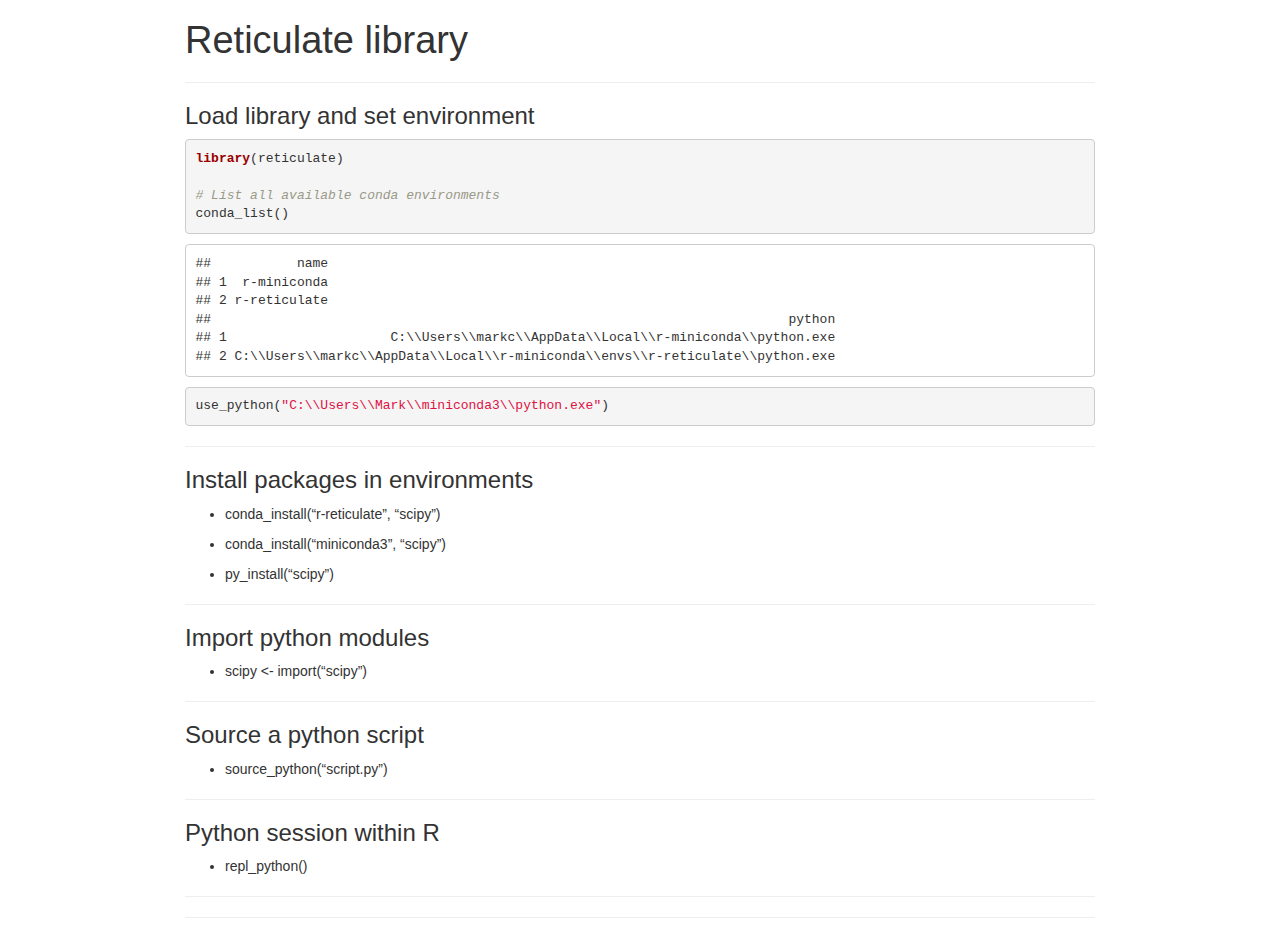
==== commit a74fac71: "py_install" ====
--- a/1_0_reticulate/index.html
+++ b/1_0_reticulate/index.html
@@ -13,252 +13,25 @@
 
 <title>Reticulate library</title>
 
-<script>// Pandoc 2.9 adds attributes on both header and div. We remove the former (to
-// be compatible with the behavior of Pandoc < 2.8).
-document.addEventListener('DOMContentLoaded', function(e) {
-  var hs = document.querySelectorAll("div.section[class*='level'] > :first-child");
-  var i, h, a;
-  for (i = 0; i < hs.length; i++) {
-    h = hs[i];
-    if (!/^h[1-6]$/i.test(h.tagName)) continue;  // it should be a header h1-h6
-    a = h.attributes;
-    while (a.length > 0) h.removeAttribute(a[0].name);
-  }
-});
-</script>
-<script>/*! jQuery v1.11.3 | (c) 2005, 2015 jQuery Foundation, Inc. | jquery.org/license */
-!function(a,b){"object"==typeof module&&"object"==typeof module.exports?module.exports=a.document?b(a,!0):function(a){if(!a.document)throw new Error("jQuery requires a window with a document");return b(a)}:b(a)}("undefined"!=typeof window?window:this,function(a,b){var c=[],d=c.slice,e=c.concat,f=c.push,g=c.indexOf,h={},i=h.toString,j=h.hasOwnProperty,k={},l="1.11.3",m=function(a,b){return new m.fn.init(a,b)},n=/^[\s\uFEFF\xA0]+|[\s\uFEFF\xA0]+$/g,o=/^-ms-/,p=/-([\da-z])/gi,q=function(a,b){return b.toUpperCase()};m.fn=m.prototype={jquery:l,constructor:m,selector:"",length:0,toArray:function(){return d.call(this)},get:function(a){return null!=a?0>a?this[a+this.length]:this[a]:d.call(this)},pushStack:function(a){var b=m.merge(this.constructor(),a);return b.prevObject=this,b.context=this.context,b},each:function(a,b){return m.each(this,a,b)},map:function(a){return this.pushStack(m.map(this,function(b,c){return a.call(b,c,b)}))},slice:function(){return this.pushStack(d.apply(this,arguments))},first:function(){return this.eq(0)},last:function(){return this.eq(-1)},eq:function(a){var b=this.length,c=+a+(0>a?b:0);return this.pushStack(c>=0&&b>c?[this[c]]:[])},end:function(){return this.prevObject||this.constructor(null)},push:f,sort:c.sort,splice:c.splice},m.extend=m.fn.extend=function(){var a,b,c,d,e,f,g=arguments[0]||{},h=1,i=arguments.length,j=!1;for("boolean"==typeof g&&(j=g,g=arguments[h]||{},h++),"object"==typeof g||m.isFunction(g)||(g={}),h===i&&(g=this,h--);i>h;h++)if(null!=(e=arguments[h]))for(d in e)a=g[d],c=e[d],g!==c&&(j&&c&&(m.isPlainObject(c)||(b=m.isArray(c)))?(b?(b=!1,f=a&&m.isArray(a)?a:[]):f=a&&m.isPlainObject(a)?a:{},g[d]=m.extend(j,f,c)):void 0!==c&&(g[d]=c));return g},m.extend({expando:"jQuery"+(l+Math.random()).replace(/\D/g,""),isReady:!0,error:function(a){throw new Error(a)},noop:function(){},isFunction:function(a){return"function"===m.type(a)},isArray:Array.isArray||function(a){return"array"===m.type(a)},isWindow:function(a){return null!=a&&a==a.window},isNumeric:function(a){return!m.isArray(a)&&a-parseFloat(a)+1>=0},isEmptyObject:function(a){var b;for(b in a)return!1;return!0},isPlainObject:function(a){var b;if(!a||"object"!==m.type(a)||a.nodeType||m.isWindow(a))return!1;try{if(a.constructor&&!j.call(a,"constructor")&&!j.call(a.constructor.prototype,"isPrototypeOf"))return!1}catch(c){return!1}if(k.ownLast)for(b in a)return j.call(a,b);for(b in a);return void 0===b||j.call(a,b)},type:function(a){return null==a?a+"":"object"==typeof a||"function"==typeof a?h[i.call(a)]||"object":typeof a},globalEval:function(b){b&&m.trim(b)&&(a.execScript||function(b){a.eval.call(a,b)})(b)},camelCase:function(a){return a.replace(o,"ms-").replace(p,q)},nodeName:function(a,b){return a.nodeName&&a.nodeName.toLowerCase()===b.toLowerCase()},each:function(a,b,c){var d,e=0,f=a.length,g=r(a);if(c){if(g){for(;f>e;e++)if(d=b.apply(a[e],c),d===!1)break}else for(e in a)if(d=b.apply(a[e],c),d===!1)break}else if(g){for(;f>e;e++)if(d=b.call(a[e],e,a[e]),d===!1)break}else for(e in a)if(d=b.call(a[e],e,a[e]),d===!1)break;return a},trim:function(a){return null==a?"":(a+"").replace(n,"")},makeArray:function(a,b){var c=b||[];return null!=a&&(r(Object(a))?m.merge(c,"string"==typeof a?[a]:a):f.call(c,a)),c},inArray:function(a,b,c){var d;if(b){if(g)return g.call(b,a,c);for(d=b.length,c=c?0>c?Math.max(0,d+c):c:0;d>c;c++)if(c in b&&b[c]===a)return c}return-1},merge:function(a,b){var c=+b.length,d=0,e=a.length;while(c>d)a[e++]=b[d++];if(c!==c)while(void 0!==b[d])a[e++]=b[d++];return a.length=e,a},grep:function(a,b,c){for(var d,e=[],f=0,g=a.length,h=!c;g>f;f++)d=!b(a[f],f),d!==h&&e.push(a[f]);return e},map:function(a,b,c){var d,f=0,g=a.length,h=r(a),i=[];if(h)for(;g>f;f++)d=b(a[f],f,c),null!=d&&i.push(d);else for(f in a)d=b(a[f],f,c),null!=d&&i.push(d);return e.apply([],i)},guid:1,proxy:function(a,b){var c,e,f;return"string"==typeof b&&(f=a[b],b=a,a=f),m.isFunction(a)?(c=d.call(arguments,2),e=function(){return a.apply(b||this,c.concat(d.call(arguments)))},e.guid=a.guid=a.guid||m.guid++,e):void 0},now:function(){return+new Date},support:k}),m.each("Boolean Number String Function Array Date RegExp Object Error".split(" "),function(a,b){h["[object "+b+"]"]=b.toLowerCase()});function r(a){var b="length"in a&&a.length,c=m.type(a);return"function"===c||m.isWindow(a)?!1:1===a.nodeType&&b?!0:"array"===c||0===b||"number"==typeof b&&b>0&&b-1 in a}var s=function(a){var b,c,d,e,f,g,h,i,j,k,l,m,n,o,p,q,r,s,t,u="sizzle"+1*new Date,v=a.document,w=0,x=0,y=ha(),z=ha(),A=ha(),B=function(a,b){return a===b&&(l=!0),0},C=1<<31,D={}.hasOwnProperty,E=[],F=E.pop,G=E.push,H=E.push,I=E.slice,J=function(a,b){for(var c=0,d=a.length;d>c;c++)if(a[c]===b)return c;return-1},K="checked|selected|async|autofocus|autoplay|controls|defer|disabled|hidden|ismap|loop|multiple|open|readonly|required|scoped",L="[\\x20\\t\\r\\n\\f]",M="(?:\\\\.|[\\w-]|[^\\x00-\\xa0])+",N=M.replace("w","w#"),O="\\["+L+"*("+M+")(?:"+L+"*([*^$|!~]?=)"+L+"*(?:'((?:\\\\.|[^\\\\'])*)'|\"((?:\\\\.|[^\\\\\"])*)\"|("+N+"))|)"+L+"*\\]",P=":("+M+")(?:\\((('((?:\\\\.|[^\\\\'])*)'|\"((?:\\\\.|[^\\\\\"])*)\")|((?:\\\\.|[^\\\\()[\\]]|"+O+")*)|.*)\\)|)",Q=new RegExp(L+"+","g"),R=new RegExp("^"+L+"+|((?:^|[^\\\\])(?:\\\\.)*)"+L+"+$","g"),S=new RegExp("^"+L+"*,"+L+"*"),T=new RegExp("^"+L+"*([>+~]|"+L+")"+L+"*"),U=new RegExp("="+L+"*([^\\]'\"]*?)"+L+"*\\]","g"),V=new RegExp(P),W=new RegExp("^"+N+"$"),X={ID:new RegExp("^#("+M+")"),CLASS:new RegExp("^\\.("+M+")"),TAG:new RegExp("^("+M.replace("w","w*")+")"),ATTR:new RegExp("^"+O),PSEUDO:new RegExp("^"+P),CHILD:new RegExp("^:(only|first|last|nth|nth-last)-(child|of-type)(?:\\("+L+"*(even|odd|(([+-]|)(\\d*)n|)"+L+"*(?:([+-]|)"+L+"*(\\d+)|))"+L+"*\\)|)","i"),bool:new RegExp("^(?:"+K+")$","i"),needsContext:new RegExp("^"+L+"*[>+~]|:(even|odd|eq|gt|lt|nth|first|last)(?:\\("+L+"*((?:-\\d)?\\d*)"+L+"*\\)|)(?=[^-]|$)","i")},Y=/^(?:input|select|textarea|button)$/i,Z=/^h\d$/i,$=/^[^{]+\{\s*\[native \w/,_=/^(?:#([\w-]+)|(\w+)|\.([\w-]+))$/,aa=/[+~]/,ba=/'|\\/g,ca=new RegExp("\\\\([\\da-f]{1,6}"+L+"?|("+L+")|.)","ig"),da=function(a,b,c){var d="0x"+b-65536;return d!==d||c?b:0>d?String.fromCharCode(d+65536):String.fromCharCode(d>>10|55296,1023&d|56320)},ea=function(){m()};try{H.apply(E=I.call(v.childNodes),v.childNodes),E[v.childNodes.length].nodeType}catch(fa){H={apply:E.length?function(a,b){G.apply(a,I.call(b))}:function(a,b){var c=a.length,d=0;while(a[c++]=b[d++]);a.length=c-1}}}function ga(a,b,d,e){var f,h,j,k,l,o,r,s,w,x;if((b?b.ownerDocument||b:v)!==n&&m(b),b=b||n,d=d||[],k=b.nodeType,"string"!=typeof a||!a||1!==k&&9!==k&&11!==k)return d;if(!e&&p){if(11!==k&&(f=_.exec(a)))if(j=f[1]){if(9===k){if(h=b.getElementById(j),!h||!h.parentNode)return d;if(h.id===j)return d.push(h),d}else if(b.ownerDocument&&(h=b.ownerDocument.getElementById(j))&&t(b,h)&&h.id===j)return d.push(h),d}else{if(f[2])return H.apply(d,b.getElementsByTagName(a)),d;if((j=f[3])&&c.getElementsByClassName)return H.apply(d,b.getElementsByClassName(j)),d}if(c.qsa&&(!q||!q.test(a))){if(s=r=u,w=b,x=1!==k&&a,1===k&&"object"!==b.nodeName.toLowerCase()){o=g(a),(r=b.getAttribute("id"))?s=r.replace(ba,"\\$&"):b.setAttribute("id",s),s="[id='"+s+"'] ",l=o.length;while(l--)o[l]=s+ra(o[l]);w=aa.test(a)&&pa(b.parentNode)||b,x=o.join(",")}if(x)try{return H.apply(d,w.querySelectorAll(x)),d}catch(y){}finally{r||b.removeAttribute("id")}}}return i(a.replace(R,"$1"),b,d,e)}function ha(){var a=[];function b(c,e){return a.push(c+" ")>d.cacheLength&&delete b[a.shift()],b[c+" "]=e}return b}function ia(a){return a[u]=!0,a}function ja(a){var b=n.createElement("div");try{return!!a(b)}catch(c){return!1}finally{b.parentNode&&b.parentNode.removeChild(b),b=null}}function ka(a,b){var c=a.split("|"),e=a.length;while(e--)d.attrHandle[c[e]]=b}function la(a,b){var c=b&&a,d=c&&1===a.nodeType&&1===b.nodeType&&(~b.sourceIndex||C)-(~a.sourceIndex||C);if(d)return d;if(c)while(c=c.nextSibling)if(c===b)return-1;return a?1:-1}function ma(a){return function(b){var c=b.nodeName.toLowerCase();return"input"===c&&b.type===a}}function na(a){return function(b){var c=b.nodeName.toLowerCase();return("input"===c||"button"===c)&&b.type===a}}function oa(a){return ia(function(b){return b=+b,ia(function(c,d){var e,f=a([],c.length,b),g=f.length;while(g--)c[e=f[g]]&&(c[e]=!(d[e]=c[e]))})})}function pa(a){return a&&"undefined"!=typeof a.getElementsByTagName&&a}c=ga.support={},f=ga.isXML=function(a){var b=a&&(a.ownerDocument||a).documentElement;return b?"HTML"!==b.nodeName:!1},m=ga.setDocument=function(a){var b,e,g=a?a.ownerDocument||a:v;return g!==n&&9===g.nodeType&&g.documentElement?(n=g,o=g.documentElement,e=g.defaultView,e&&e!==e.top&&(e.addEventListener?e.addEventListener("unload",ea,!1):e.attachEvent&&e.attachEvent("onunload",ea)),p=!f(g),c.attributes=ja(function(a){return a.className="i",!a.getAttribute("className")}),c.getElementsByTagName=ja(function(a){return a.appendChild(g.createComment("")),!a.getElementsByTagName("*").length}),c.getElementsByClassName=$.test(g.getElementsByClassName),c.getById=ja(function(a){return o.appendChild(a).id=u,!g.getElementsByName||!g.getElementsByName(u).length}),c.getById?(d.find.ID=function(a,b){if("undefined"!=typeof b.getElementById&&p){var c=b.getElementById(a);return c&&c.parentNode?[c]:[]}},d.filter.ID=function(a){var b=a.replace(ca,da);return function(a){return a.getAttribute("id")===b}}):(delete d.find.ID,d.filter.ID=function(a){var b=a.replace(ca,da);return function(a){var c="undefined"!=typeof a.getAttributeNode&&a.getAttributeNode("id");return c&&c.value===b}}),d.find.TAG=c.getElementsByTagName?function(a,b){return"undefined"!=typeof b.getElementsByTagName?b.getElementsByTagName(a):c.qsa?b.querySelectorAll(a):void 0}:function(a,b){var c,d=[],e=0,f=b.getElementsByTagName(a);if("*"===a){while(c=f[e++])1===c.nodeType&&d.push(c);return d}return f},d.find.CLASS=c.getElementsByClassName&&function(a,b){return p?b.getElementsByClassName(a):void 0},r=[],q=[],(c.qsa=$.test(g.querySelectorAll))&&(ja(function(a){o.appendChild(a).innerHTML="<a id='"+u+"'></a><select id='"+u+"-\f]' msallowcapture=''><option selected=''></option></select>",a.querySelectorAll("[msallowcapture^='']").length&&q.push("[*^$]="+L+"*(?:''|\"\")"),a.querySelectorAll("[selected]").length||q.push("\\["+L+"*(?:value|"+K+")"),a.querySelectorAll("[id~="+u+"-]").length||q.push("~="),a.querySelectorAll(":checked").length||q.push(":checked"),a.querySelectorAll("a#"+u+"+*").length||q.push(".#.+[+~]")}),ja(function(a){var b=g.createElement("input");b.setAttribute("type","hidden"),a.appendChild(b).setAttribute("name","D"),a.querySelectorAll("[name=d]").length&&q.push("name"+L+"*[*^$|!~]?="),a.querySelectorAll(":enabled").length||q.push(":enabled",":disabled"),a.querySelectorAll("*,:x"),q.push(",.*:")})),(c.matchesSelector=$.test(s=o.matches||o.webkitMatchesSelector||o.mozMatchesSelector||o.oMatchesSelector||o.msMatchesSelector))&&ja(function(a){c.disconnectedMatch=s.call(a,"div"),s.call(a,"[s!='']:x"),r.push("!=",P)}),q=q.length&&new RegExp(q.join("|")),r=r.length&&new RegExp(r.join("|")),b=$.test(o.compareDocumentPosition),t=b||$.test(o.contains)?function(a,b){var c=9===a.nodeType?a.documentElement:a,d=b&&b.parentNode;return a===d||!(!d||1!==d.nodeType||!(c.contains?c.contains(d):a.compareDocumentPosition&&16&a.compareDocumentPosition(d)))}:function(a,b){if(b)while(b=b.parentNode)if(b===a)return!0;return!1},B=b?function(a,b){if(a===b)return l=!0,0;var d=!a.compareDocumentPosition-!b.compareDocumentPosition;return d?d:(d=(a.ownerDocument||a)===(b.ownerDocument||b)?a.compareDocumentPosition(b):1,1&d||!c.sortDetached&&b.compareDocumentPosition(a)===d?a===g||a.ownerDocument===v&&t(v,a)?-1:b===g||b.ownerDocument===v&&t(v,b)?1:k?J(k,a)-J(k,b):0:4&d?-1:1)}:function(a,b){if(a===b)return l=!0,0;var c,d=0,e=a.parentNode,f=b.parentNode,h=[a],i=[b];if(!e||!f)return a===g?-1:b===g?1:e?-1:f?1:k?J(k,a)-J(k,b):0;if(e===f)return la(a,b);c=a;while(c=c.parentNode)h.unshift(c);c=b;while(c=c.parentNode)i.unshift(c);while(h[d]===i[d])d++;return d?la(h[d],i[d]):h[d]===v?-1:i[d]===v?1:0},g):n},ga.matches=function(a,b){return ga(a,null,null,b)},ga.matchesSelector=function(a,b){if((a.ownerDocument||a)!==n&&m(a),b=b.replace(U,"='$1']"),!(!c.matchesSelector||!p||r&&r.test(b)||q&&q.test(b)))try{var d=s.call(a,b);if(d||c.disconnectedMatch||a.document&&11!==a.document.nodeType)return d}catch(e){}return ga(b,n,null,[a]).length>0},ga.contains=function(a,b){return(a.ownerDocument||a)!==n&&m(a),t(a,b)},ga.attr=function(a,b){(a.ownerDocument||a)!==n&&m(a);var e=d.attrHandle[b.toLowerCase()],f=e&&D.call(d.attrHandle,b.toLowerCase())?e(a,b,!p):void 0;return void 0!==f?f:c.attributes||!p?a.getAttribute(b):(f=a.getAttributeNode(b))&&f.specified?f.value:null},ga.error=function(a){throw new Error("Syntax error, unrecognized expression: "+a)},ga.uniqueSort=function(a){var b,d=[],e=0,f=0;if(l=!c.detectDuplicates,k=!c.sortStable&&a.slice(0),a.sort(B),l){while(b=a[f++])b===a[f]&&(e=d.push(f));while(e--)a.splice(d[e],1)}return k=null,a},e=ga.getText=function(a){var b,c="",d=0,f=a.nodeType;if(f){if(1===f||9===f||11===f){if("string"==typeof a.textContent)return a.textContent;for(a=a.firstChild;a;a=a.nextSibling)c+=e(a)}else if(3===f||4===f)return a.nodeValue}else while(b=a[d++])c+=e(b);return c},d=ga.selectors={cacheLength:50,createPseudo:ia,match:X,attrHandle:{},find:{},relative:{">":{dir:"parentNode",first:!0}," ":{dir:"parentNode"},"+":{dir:"previousSibling",first:!0},"~":{dir:"previousSibling"}},preFilter:{ATTR:function(a){return a[1]=a[1].replace(ca,da),a[3]=(a[3]||a[4]||a[5]||"").replace(ca,da),"~="===a[2]&&(a[3]=" "+a[3]+" "),a.slice(0,4)},CHILD:function(a){return a[1]=a[1].toLowerCase(),"nth"===a[1].slice(0,3)?(a[3]||ga.error(a[0]),a[4]=+(a[4]?a[5]+(a[6]||1):2*("even"===a[3]||"odd"===a[3])),a[5]=+(a[7]+a[8]||"odd"===a[3])):a[3]&&ga.error(a[0]),a},PSEUDO:function(a){var b,c=!a[6]&&a[2];return X.CHILD.test(a[0])?null:(a[3]?a[2]=a[4]||a[5]||"":c&&V.test(c)&&(b=g(c,!0))&&(b=c.indexOf(")",c.length-b)-c.length)&&(a[0]=a[0].slice(0,b),a[2]=c.slice(0,b)),a.slice(0,3))}},filter:{TAG:function(a){var b=a.replace(ca,da).toLowerCase();return"*"===a?function(){return!0}:function(a){return a.nodeName&&a.nodeName.toLowerCase()===b}},CLASS:function(a){var b=y[a+" "];return b||(b=new RegExp("(^|"+L+")"+a+"("+L+"|$)"))&&y(a,function(a){return b.test("string"==typeof a.className&&a.className||"undefined"!=typeof a.getAttribute&&a.getAttribute("class")||"")})},ATTR:function(a,b,c){return function(d){var e=ga.attr(d,a);return null==e?"!="===b:b?(e+="","="===b?e===c:"!="===b?e!==c:"^="===b?c&&0===e.indexOf(c):"*="===b?c&&e.indexOf(c)>-1:"$="===b?c&&e.slice(-c.length)===c:"~="===b?(" "+e.replace(Q," ")+" ").indexOf(c)>-1:"|="===b?e===c||e.slice(0,c.length+1)===c+"-":!1):!0}},CHILD:function(a,b,c,d,e){var f="nth"!==a.slice(0,3),g="last"!==a.slice(-4),h="of-type"===b;return 1===d&&0===e?function(a){return!!a.parentNode}:function(b,c,i){var j,k,l,m,n,o,p=f!==g?"nextSibling":"previousSibling",q=b.parentNode,r=h&&b.nodeName.toLowerCase(),s=!i&&!h;if(q){if(f){while(p){l=b;while(l=l[p])if(h?l.nodeName.toLowerCase()===r:1===l.nodeType)return!1;o=p="only"===a&&!o&&"nextSibling"}return!0}if(o=[g?q.firstChild:q.lastChild],g&&s){k=q[u]||(q[u]={}),j=k[a]||[],n=j[0]===w&&j[1],m=j[0]===w&&j[2],l=n&&q.childNodes[n];while(l=++n&&l&&l[p]||(m=n=0)||o.pop())if(1===l.nodeType&&++m&&l===b){k[a]=[w,n,m];break}}else if(s&&(j=(b[u]||(b[u]={}))[a])&&j[0]===w)m=j[1];else while(l=++n&&l&&l[p]||(m=n=0)||o.pop())if((h?l.nodeName.toLowerCase()===r:1===l.nodeType)&&++m&&(s&&((l[u]||(l[u]={}))[a]=[w,m]),l===b))break;return m-=e,m===d||m%d===0&&m/d>=0}}},PSEUDO:function(a,b){var c,e=d.pseudos[a]||d.setFilters[a.toLowerCase()]||ga.error("unsupported pseudo: "+a);return e[u]?e(b):e.length>1?(c=[a,a,"",b],d.setFilters.hasOwnProperty(a.toLowerCase())?ia(function(a,c){var d,f=e(a,b),g=f.length;while(g--)d=J(a,f[g]),a[d]=!(c[d]=f[g])}):function(a){return e(a,0,c)}):e}},pseudos:{not:ia(function(a){var b=[],c=[],d=h(a.replace(R,"$1"));return d[u]?ia(function(a,b,c,e){var f,g=d(a,null,e,[]),h=a.length;while(h--)(f=g[h])&&(a[h]=!(b[h]=f))}):function(a,e,f){return b[0]=a,d(b,null,f,c),b[0]=null,!c.pop()}}),has:ia(function(a){return function(b){return ga(a,b).length>0}}),contains:ia(function(a){return a=a.replace(ca,da),function(b){return(b.textContent||b.innerText||e(b)).indexOf(a)>-1}}),lang:ia(function(a){return W.test(a||"")||ga.error("unsupported lang: "+a),a=a.replace(ca,da).toLowerCase(),function(b){var c;do if(c=p?b.lang:b.getAttribute("xml:lang")||b.getAttribute("lang"))return c=c.toLowerCase(),c===a||0===c.indexOf(a+"-");while((b=b.parentNode)&&1===b.nodeType);return!1}}),target:function(b){var c=a.location&&a.location.hash;return c&&c.slice(1)===b.id},root:function(a){return a===o},focus:function(a){return a===n.activeElement&&(!n.hasFocus||n.hasFocus())&&!!(a.type||a.href||~a.tabIndex)},enabled:function(a){return a.disabled===!1},disabled:function(a){return a.disabled===!0},checked:function(a){var b=a.nodeName.toLowerCase();return"input"===b&&!!a.checked||"option"===b&&!!a.selected},selected:function(a){return a.parentNode&&a.parentNode.selectedIndex,a.selected===!0},empty:function(a){for(a=a.firstChild;a;a=a.nextSibling)if(a.nodeType<6)return!1;return!0},parent:function(a){return!d.pseudos.empty(a)},header:function(a){return Z.test(a.nodeName)},input:function(a){return Y.test(a.nodeName)},button:function(a){var b=a.nodeName.toLowerCase();return"input"===b&&"button"===a.type||"button"===b},text:function(a){var b;return"input"===a.nodeName.toLowerCase()&&"text"===a.type&&(null==(b=a.getAttribute("type"))||"text"===b.toLowerCase())},first:oa(function(){return[0]}),last:oa(function(a,b){return[b-1]}),eq:oa(function(a,b,c){return[0>c?c+b:c]}),even:oa(function(a,b){for(var c=0;b>c;c+=2)a.push(c);return a}),odd:oa(function(a,b){for(var c=1;b>c;c+=2)a.push(c);return a}),lt:oa(function(a,b,c){for(var d=0>c?c+b:c;--d>=0;)a.push(d);return a}),gt:oa(function(a,b,c){for(var d=0>c?c+b:c;++d<b;)a.push(d);return a})}},d.pseudos.nth=d.pseudos.eq;for(b in{radio:!0,checkbox:!0,file:!0,password:!0,image:!0})d.pseudos[b]=ma(b);for(b in{submit:!0,reset:!0})d.pseudos[b]=na(b);function qa(){}qa.prototype=d.filters=d.pseudos,d.setFilters=new qa,g=ga.tokenize=function(a,b){var c,e,f,g,h,i,j,k=z[a+" "];if(k)return b?0:k.slice(0);h=a,i=[],j=d.preFilter;while(h){(!c||(e=S.exec(h)))&&(e&&(h=h.slice(e[0].length)||h),i.push(f=[])),c=!1,(e=T.exec(h))&&(c=e.shift(),f.push({value:c,type:e[0].replace(R," ")}),h=h.slice(c.length));for(g in d.filter)!(e=X[g].exec(h))||j[g]&&!(e=j[g](e))||(c=e.shift(),f.push({value:c,type:g,matches:e}),h=h.slice(c.length));if(!c)break}return b?h.length:h?ga.error(a):z(a,i).slice(0)};function ra(a){for(var b=0,c=a.length,d="";c>b;b++)d+=a[b].value;return d}function sa(a,b,c){var d=b.dir,e=c&&"parentNode"===d,f=x++;return b.first?function(b,c,f){while(b=b[d])if(1===b.nodeType||e)return a(b,c,f)}:function(b,c,g){var h,i,j=[w,f];if(g){while(b=b[d])if((1===b.nodeType||e)&&a(b,c,g))return!0}else while(b=b[d])if(1===b.nodeType||e){if(i=b[u]||(b[u]={}),(h=i[d])&&h[0]===w&&h[1]===f)return j[2]=h[2];if(i[d]=j,j[2]=a(b,c,g))return!0}}}function ta(a){return a.length>1?function(b,c,d){var e=a.length;while(e--)if(!a[e](b,c,d))return!1;return!0}:a[0]}function ua(a,b,c){for(var d=0,e=b.length;e>d;d++)ga(a,b[d],c);return c}function va(a,b,c,d,e){for(var f,g=[],h=0,i=a.length,j=null!=b;i>h;h++)(f=a[h])&&(!c||c(f,d,e))&&(g.push(f),j&&b.push(h));return g}function wa(a,b,c,d,e,f){return d&&!d[u]&&(d=wa(d)),e&&!e[u]&&(e=wa(e,f)),ia(function(f,g,h,i){var j,k,l,m=[],n=[],o=g.length,p=f||ua(b||"*",h.nodeType?[h]:h,[]),q=!a||!f&&b?p:va(p,m,a,h,i),r=c?e||(f?a:o||d)?[]:g:q;if(c&&c(q,r,h,i),d){j=va(r,n),d(j,[],h,i),k=j.length;while(k--)(l=j[k])&&(r[n[k]]=!(q[n[k]]=l))}if(f){if(e||a){if(e){j=[],k=r.length;while(k--)(l=r[k])&&j.push(q[k]=l);e(null,r=[],j,i)}k=r.length;while(k--)(l=r[k])&&(j=e?J(f,l):m[k])>-1&&(f[j]=!(g[j]=l))}}else r=va(r===g?r.splice(o,r.length):r),e?e(null,g,r,i):H.apply(g,r)})}function xa(a){for(var b,c,e,f=a.length,g=d.relative[a[0].type],h=g||d.relative[" "],i=g?1:0,k=sa(function(a){return a===b},h,!0),l=sa(function(a){return J(b,a)>-1},h,!0),m=[function(a,c,d){var e=!g&&(d||c!==j)||((b=c).nodeType?k(a,c,d):l(a,c,d));return b=null,e}];f>i;i++)if(c=d.relative[a[i].type])m=[sa(ta(m),c)];else{if(c=d.filter[a[i].type].apply(null,a[i].matches),c[u]){for(e=++i;f>e;e++)if(d.relative[a[e].type])break;return wa(i>1&&ta(m),i>1&&ra(a.slice(0,i-1).concat({value:" "===a[i-2].type?"*":""})).replace(R,"$1"),c,e>i&&xa(a.slice(i,e)),f>e&&xa(a=a.slice(e)),f>e&&ra(a))}m.push(c)}return ta(m)}function ya(a,b){var c=b.length>0,e=a.length>0,f=function(f,g,h,i,k){var l,m,o,p=0,q="0",r=f&&[],s=[],t=j,u=f||e&&d.find.TAG("*",k),v=w+=null==t?1:Math.random()||.1,x=u.length;for(k&&(j=g!==n&&g);q!==x&&null!=(l=u[q]);q++){if(e&&l){m=0;while(o=a[m++])if(o(l,g,h)){i.push(l);break}k&&(w=v)}c&&((l=!o&&l)&&p--,f&&r.push(l))}if(p+=q,c&&q!==p){m=0;while(o=b[m++])o(r,s,g,h);if(f){if(p>0)while(q--)r[q]||s[q]||(s[q]=F.call(i));s=va(s)}H.apply(i,s),k&&!f&&s.length>0&&p+b.length>1&&ga.uniqueSort(i)}return k&&(w=v,j=t),r};return c?ia(f):f}return h=ga.compile=function(a,b){var c,d=[],e=[],f=A[a+" "];if(!f){b||(b=g(a)),c=b.length;while(c--)f=xa(b[c]),f[u]?d.push(f):e.push(f);f=A(a,ya(e,d)),f.selector=a}return f},i=ga.select=function(a,b,e,f){var i,j,k,l,m,n="function"==typeof a&&a,o=!f&&g(a=n.selector||a);if(e=e||[],1===o.length){if(j=o[0]=o[0].slice(0),j.length>2&&"ID"===(k=j[0]).type&&c.getById&&9===b.nodeType&&p&&d.relative[j[1].type]){if(b=(d.find.ID(k.matches[0].replace(ca,da),b)||[])[0],!b)return e;n&&(b=b.parentNode),a=a.slice(j.shift().value.length)}i=X.needsContext.test(a)?0:j.length;while(i--){if(k=j[i],d.relative[l=k.type])break;if((m=d.find[l])&&(f=m(k.matches[0].replace(ca,da),aa.test(j[0].type)&&pa(b.parentNode)||b))){if(j.splice(i,1),a=f.length&&ra(j),!a)return H.apply(e,f),e;break}}}return(n||h(a,o))(f,b,!p,e,aa.test(a)&&pa(b.parentNode)||b),e},c.sortStable=u.split("").sort(B).join("")===u,c.detectDuplicates=!!l,m(),c.sortDetached=ja(function(a){return 1&a.compareDocumentPosition(n.createElement("div"))}),ja(function(a){return a.innerHTML="<a href='#'></a>","#"===a.firstChild.getAttribute("href")})||ka("type|href|height|width",function(a,b,c){return c?void 0:a.getAttribute(b,"type"===b.toLowerCase()?1:2)}),c.attributes&&ja(function(a){return a.innerHTML="<input/>",a.firstChild.setAttribute("value",""),""===a.firstChild.getAttribute("value")})||ka("value",function(a,b,c){return c||"input"!==a.nodeName.toLowerCase()?void 0:a.defaultValue}),ja(function(a){return null==a.getAttribute("disabled")})||ka(K,function(a,b,c){var d;return c?void 0:a[b]===!0?b.toLowerCase():(d=a.getAttributeNode(b))&&d.specified?d.value:null}),ga}(a);m.find=s,m.expr=s.selectors,m.expr[":"]=m.expr.pseudos,m.unique=s.uniqueSort,m.text=s.getText,m.isXMLDoc=s.isXML,m.contains=s.contains;var t=m.expr.match.needsContext,u=/^<(\w+)\s*\/?>(?:<\/\1>|)$/,v=/^.[^:#\[\.,]*$/;function w(a,b,c){if(m.isFunction(b))return m.grep(a,function(a,d){return!!b.call(a,d,a)!==c});if(b.nodeType)return m.grep(a,function(a){return a===b!==c});if("string"==typeof b){if(v.test(b))return m.filter(b,a,c);b=m.filter(b,a)}return m.grep(a,function(a){return m.inArray(a,b)>=0!==c})}m.filter=function(a,b,c){var d=b[0];return c&&(a=":not("+a+")"),1===b.length&&1===d.nodeType?m.find.matchesSelector(d,a)?[d]:[]:m.find.matches(a,m.grep(b,function(a){return 1===a.nodeType}))},m.fn.extend({find:function(a){var b,c=[],d=this,e=d.length;if("string"!=typeof a)return this.pushStack(m(a).filter(function(){for(b=0;e>b;b++)if(m.contains(d[b],this))return!0}));for(b=0;e>b;b++)m.find(a,d[b],c);return c=this.pushStack(e>1?m.unique(c):c),c.selector=this.selector?this.selector+" "+a:a,c},filter:function(a){return this.pushStack(w(this,a||[],!1))},not:function(a){return this.pushStack(w(this,a||[],!0))},is:function(a){return!!w(this,"string"==typeof a&&t.test(a)?m(a):a||[],!1).length}});var x,y=a.document,z=/^(?:\s*(<[\w\W]+>)[^>]*|#([\w-]*))$/,A=m.fn.init=function(a,b){var c,d;if(!a)return this;if("string"==typeof a){if(c="<"===a.charAt(0)&&">"===a.charAt(a.length-1)&&a.length>=3?[null,a,null]:z.exec(a),!c||!c[1]&&b)return!b||b.jquery?(b||x).find(a):this.constructor(b).find(a);if(c[1]){if(b=b instanceof m?b[0]:b,m.merge(this,m.parseHTML(c[1],b&&b.nodeType?b.ownerDocument||b:y,!0)),u.test(c[1])&&m.isPlainObject(b))for(c in b)m.isFunction(this[c])?this[c](b[c]):this.attr(c,b[c]);return this}if(d=y.getElementById(c[2]),d&&d.parentNode){if(d.id!==c[2])return x.find(a);this.length=1,this[0]=d}return this.context=y,this.selector=a,this}return a.nodeType?(this.context=this[0]=a,this.length=1,this):m.isFunction(a)?"undefined"!=typeof x.ready?x.ready(a):a(m):(void 0!==a.selector&&(this.selector=a.selector,this.context=a.context),m.makeArray(a,this))};A.prototype=m.fn,x=m(y);var B=/^(?:parents|prev(?:Until|All))/,C={children:!0,contents:!0,next:!0,prev:!0};m.extend({dir:function(a,b,c){var d=[],e=a[b];while(e&&9!==e.nodeType&&(void 0===c||1!==e.nodeType||!m(e).is(c)))1===e.nodeType&&d.push(e),e=e[b];return d},sibling:function(a,b){for(var c=[];a;a=a.nextSibling)1===a.nodeType&&a!==b&&c.push(a);return c}}),m.fn.extend({has:function(a){var b,c=m(a,this),d=c.length;return this.filter(function(){for(b=0;d>b;b++)if(m.contains(this,c[b]))return!0})},closest:function(a,b){for(var c,d=0,e=this.length,f=[],g=t.test(a)||"string"!=typeof a?m(a,b||this.context):0;e>d;d++)for(c=this[d];c&&c!==b;c=c.parentNode)if(c.nodeType<11&&(g?g.index(c)>-1:1===c.nodeType&&m.find.matchesSelector(c,a))){f.push(c);break}return this.pushStack(f.length>1?m.unique(f):f)},index:function(a){return a?"string"==typeof a?m.inArray(this[0],m(a)):m.inArray(a.jquery?a[0]:a,this):this[0]&&this[0].parentNode?this.first().prevAll().length:-1},add:function(a,b){return this.pushStack(m.unique(m.merge(this.get(),m(a,b))))},addBack:function(a){return this.add(null==a?this.prevObject:this.prevObject.filter(a))}});function D(a,b){do a=a[b];while(a&&1!==a.nodeType);return a}m.each({parent:function(a){var b=a.parentNode;return b&&11!==b.nodeType?b:null},parents:function(a){return m.dir(a,"parentNode")},parentsUntil:function(a,b,c){return m.dir(a,"parentNode",c)},next:function(a){return D(a,"nextSibling")},prev:function(a){return D(a,"previousSibling")},nextAll:function(a){return m.dir(a,"nextSibling")},prevAll:function(a){return m.dir(a,"previousSibling")},nextUntil:function(a,b,c){return m.dir(a,"nextSibling",c)},prevUntil:function(a,b,c){return m.dir(a,"previousSibling",c)},siblings:function(a){return m.sibling((a.parentNode||{}).firstChild,a)},children:function(a){return m.sibling(a.firstChild)},contents:function(a){return m.nodeName(a,"iframe")?a.contentDocument||a.contentWindow.document:m.merge([],a.childNodes)}},function(a,b){m.fn[a]=function(c,d){var e=m.map(this,b,c);return"Until"!==a.slice(-5)&&(d=c),d&&"string"==typeof d&&(e=m.filter(d,e)),this.length>1&&(C[a]||(e=m.unique(e)),B.test(a)&&(e=e.reverse())),this.pushStack(e)}});var E=/\S+/g,F={};function G(a){var b=F[a]={};return m.each(a.match(E)||[],function(a,c){b[c]=!0}),b}m.Callbacks=function(a){a="string"==typeof a?F[a]||G(a):m.extend({},a);var b,c,d,e,f,g,h=[],i=!a.once&&[],j=function(l){for(c=a.memory&&l,d=!0,f=g||0,g=0,e=h.length,b=!0;h&&e>f;f++)if(h[f].apply(l[0],l[1])===!1&&a.stopOnFalse){c=!1;break}b=!1,h&&(i?i.length&&j(i.shift()):c?h=[]:k.disable())},k={add:function(){if(h){var d=h.length;!function f(b){m.each(b,function(b,c){var d=m.type(c);"function"===d?a.unique&&k.has(c)||h.push(c):c&&c.length&&"string"!==d&&f(c)})}(arguments),b?e=h.length:c&&(g=d,j(c))}return this},remove:function(){return h&&m.each(arguments,function(a,c){var d;while((d=m.inArray(c,h,d))>-1)h.splice(d,1),b&&(e>=d&&e--,f>=d&&f--)}),this},has:function(a){return a?m.inArray(a,h)>-1:!(!h||!h.length)},empty:function(){return h=[],e=0,this},disable:function(){return h=i=c=void 0,this},disabled:function(){return!h},lock:function(){return i=void 0,c||k.disable(),this},locked:function(){return!i},fireWith:function(a,c){return!h||d&&!i||(c=c||[],c=[a,c.slice?c.slice():c],b?i.push(c):j(c)),this},fire:function(){return k.fireWith(this,arguments),this},fired:function(){return!!d}};return k},m.extend({Deferred:function(a){var b=[["resolve","done",m.Callbacks("once memory"),"resolved"],["reject","fail",m.Callbacks("once memory"),"rejected"],["notify","progress",m.Callbacks("memory")]],c="pending",d={state:function(){return c},always:function(){return e.done(arguments).fail(arguments),this},then:function(){var a=arguments;return m.Deferred(function(c){m.each(b,function(b,f){var g=m.isFunction(a[b])&&a[b];e[f[1]](function(){var a=g&&g.apply(this,arguments);a&&m.isFunction(a.promise)?a.promise().done(c.resolve).fail(c.reject).progress(c.notify):c[f[0]+"With"](this===d?c.promise():this,g?[a]:arguments)})}),a=null}).promise()},promise:function(a){return null!=a?m.extend(a,d):d}},e={};return d.pipe=d.then,m.each(b,function(a,f){var g=f[2],h=f[3];d[f[1]]=g.add,h&&g.add(function(){c=h},b[1^a][2].disable,b[2][2].lock),e[f[0]]=function(){return e[f[0]+"With"](this===e?d:this,arguments),this},e[f[0]+"With"]=g.fireWith}),d.promise(e),a&&a.call(e,e),e},when:function(a){var b=0,c=d.call(arguments),e=c.length,f=1!==e||a&&m.isFunction(a.promise)?e:0,g=1===f?a:m.Deferred(),h=function(a,b,c){return function(e){b[a]=this,c[a]=arguments.length>1?d.call(arguments):e,c===i?g.notifyWith(b,c):--f||g.resolveWith(b,c)}},i,j,k;if(e>1)for(i=new Array(e),j=new Array(e),k=new Array(e);e>b;b++)c[b]&&m.isFunction(c[b].promise)?c[b].promise().done(h(b,k,c)).fail(g.reject).progress(h(b,j,i)):--f;return f||g.resolveWith(k,c),g.promise()}});var H;m.fn.ready=function(a){return m.ready.promise().done(a),this},m.extend({isReady:!1,readyWait:1,holdReady:function(a){a?m.readyWait++:m.ready(!0)},ready:function(a){if(a===!0?!--m.readyWait:!m.isReady){if(!y.body)return setTimeout(m.ready);m.isReady=!0,a!==!0&&--m.readyWait>0||(H.resolveWith(y,[m]),m.fn.triggerHandler&&(m(y).triggerHandler("ready"),m(y).off("ready")))}}});function I(){y.addEventListener?(y.removeEventListener("DOMContentLoaded",J,!1),a.removeEventListener("load",J,!1)):(y.detachEvent("onreadystatechange",J),a.detachEvent("onload",J))}function J(){(y.addEventListener||"load"===event.type||"complete"===y.readyState)&&(I(),m.ready())}m.ready.promise=function(b){if(!H)if(H=m.Deferred(),"complete"===y.readyState)setTimeout(m.ready);else if(y.addEventListener)y.addEventListener("DOMContentLoaded",J,!1),a.addEventListener("load",J,!1);else{y.attachEvent("onreadystatechange",J),a.attachEvent("onload",J);var c=!1;try{c=null==a.frameElement&&y.documentElement}catch(d){}c&&c.doScroll&&!function e(){if(!m.isReady){try{c.doScroll("left")}catch(a){return setTimeout(e,50)}I(),m.ready()}}()}return H.promise(b)};var K="undefined",L;for(L in m(k))break;k.ownLast="0"!==L,k.inlineBlockNeedsLayout=!1,m(function(){var a,b,c,d;c=y.getElementsByTagName("body")[0],c&&c.style&&(b=y.createElement("div"),d=y.createElement("div"),d.style.cssText="position:absolute;border:0;width:0;height:0;top:0;left:-9999px",c.appendChild(d).appendChild(b),typeof b.style.zoom!==K&&(b.style.cssText="display:inline;margin:0;border:0;padding:1px;width:1px;zoom:1",k.inlineBlockNeedsLayout=a=3===b.offsetWidth,a&&(c.style.zoom=1)),c.removeChild(d))}),function(){var a=y.createElement("div");if(null==k.deleteExpando){k.deleteExpando=!0;try{delete a.test}catch(b){k.deleteExpando=!1}}a=null}(),m.acceptData=function(a){var b=m.noData[(a.nodeName+" ").toLowerCase()],c=+a.nodeType||1;return 1!==c&&9!==c?!1:!b||b!==!0&&a.getAttribute("classid")===b};var M=/^(?:\{[\w\W]*\}|\[[\w\W]*\])$/,N=/([A-Z])/g;function O(a,b,c){if(void 0===c&&1===a.nodeType){var d="data-"+b.replace(N,"-$1").toLowerCase();if(c=a.getAttribute(d),"string"==typeof c){try{c="true"===c?!0:"false"===c?!1:"null"===c?null:+c+""===c?+c:M.test(c)?m.parseJSON(c):c}catch(e){}m.data(a,b,c)}else c=void 0}return c}function P(a){var b;for(b in a)if(("data"!==b||!m.isEmptyObject(a[b]))&&"toJSON"!==b)return!1;
-
-return!0}function Q(a,b,d,e){if(m.acceptData(a)){var f,g,h=m.expando,i=a.nodeType,j=i?m.cache:a,k=i?a[h]:a[h]&&h;if(k&&j[k]&&(e||j[k].data)||void 0!==d||"string"!=typeof b)return k||(k=i?a[h]=c.pop()||m.guid++:h),j[k]||(j[k]=i?{}:{toJSON:m.noop}),("object"==typeof b||"function"==typeof b)&&(e?j[k]=m.extend(j[k],b):j[k].data=m.extend(j[k].data,b)),g=j[k],e||(g.data||(g.data={}),g=g.data),void 0!==d&&(g[m.camelCase(b)]=d),"string"==typeof b?(f=g[b],null==f&&(f=g[m.camelCase(b)])):f=g,f}}function R(a,b,c){if(m.acceptData(a)){var d,e,f=a.nodeType,g=f?m.cache:a,h=f?a[m.expando]:m.expando;if(g[h]){if(b&&(d=c?g[h]:g[h].data)){m.isArray(b)?b=b.concat(m.map(b,m.camelCase)):b in d?b=[b]:(b=m.camelCase(b),b=b in d?[b]:b.split(" ")),e=b.length;while(e--)delete d[b[e]];if(c?!P(d):!m.isEmptyObject(d))return}(c||(delete g[h].data,P(g[h])))&&(f?m.cleanData([a],!0):k.deleteExpando||g!=g.window?delete g[h]:g[h]=null)}}}m.extend({cache:{},noData:{"applet ":!0,"embed ":!0,"object ":"clsid:D27CDB6E-AE6D-11cf-96B8-444553540000"},hasData:function(a){return a=a.nodeType?m.cache[a[m.expando]]:a[m.expando],!!a&&!P(a)},data:function(a,b,c){return Q(a,b,c)},removeData:function(a,b){return R(a,b)},_data:function(a,b,c){return Q(a,b,c,!0)},_removeData:function(a,b){return R(a,b,!0)}}),m.fn.extend({data:function(a,b){var c,d,e,f=this[0],g=f&&f.attributes;if(void 0===a){if(this.length&&(e=m.data(f),1===f.nodeType&&!m._data(f,"parsedAttrs"))){c=g.length;while(c--)g[c]&&(d=g[c].name,0===d.indexOf("data-")&&(d=m.camelCase(d.slice(5)),O(f,d,e[d])));m._data(f,"parsedAttrs",!0)}return e}return"object"==typeof a?this.each(function(){m.data(this,a)}):arguments.length>1?this.each(function(){m.data(this,a,b)}):f?O(f,a,m.data(f,a)):void 0},removeData:function(a){return this.each(function(){m.removeData(this,a)})}}),m.extend({queue:function(a,b,c){var d;return a?(b=(b||"fx")+"queue",d=m._data(a,b),c&&(!d||m.isArray(c)?d=m._data(a,b,m.makeArray(c)):d.push(c)),d||[]):void 0},dequeue:function(a,b){b=b||"fx";var c=m.queue(a,b),d=c.length,e=c.shift(),f=m._queueHooks(a,b),g=function(){m.dequeue(a,b)};"inprogress"===e&&(e=c.shift(),d--),e&&("fx"===b&&c.unshift("inprogress"),delete f.stop,e.call(a,g,f)),!d&&f&&f.empty.fire()},_queueHooks:function(a,b){var c=b+"queueHooks";return m._data(a,c)||m._data(a,c,{empty:m.Callbacks("once memory").add(function(){m._removeData(a,b+"queue"),m._removeData(a,c)})})}}),m.fn.extend({queue:function(a,b){var c=2;return"string"!=typeof a&&(b=a,a="fx",c--),arguments.length<c?m.queue(this[0],a):void 0===b?this:this.each(function(){var c=m.queue(this,a,b);m._queueHooks(this,a),"fx"===a&&"inprogress"!==c[0]&&m.dequeue(this,a)})},dequeue:function(a){return this.each(function(){m.dequeue(this,a)})},clearQueue:function(a){return this.queue(a||"fx",[])},promise:function(a,b){var c,d=1,e=m.Deferred(),f=this,g=this.length,h=function(){--d||e.resolveWith(f,[f])};"string"!=typeof a&&(b=a,a=void 0),a=a||"fx";while(g--)c=m._data(f[g],a+"queueHooks"),c&&c.empty&&(d++,c.empty.add(h));return h(),e.promise(b)}});var S=/[+-]?(?:\d*\.|)\d+(?:[eE][+-]?\d+|)/.source,T=["Top","Right","Bottom","Left"],U=function(a,b){return a=b||a,"none"===m.css(a,"display")||!m.contains(a.ownerDocument,a)},V=m.access=function(a,b,c,d,e,f,g){var h=0,i=a.length,j=null==c;if("object"===m.type(c)){e=!0;for(h in c)m.access(a,b,h,c[h],!0,f,g)}else if(void 0!==d&&(e=!0,m.isFunction(d)||(g=!0),j&&(g?(b.call(a,d),b=null):(j=b,b=function(a,b,c){return j.call(m(a),c)})),b))for(;i>h;h++)b(a[h],c,g?d:d.call(a[h],h,b(a[h],c)));return e?a:j?b.call(a):i?b(a[0],c):f},W=/^(?:checkbox|radio)$/i;!function(){var a=y.createElement("input"),b=y.createElement("div"),c=y.createDocumentFragment();if(b.innerHTML="  <link/><table></table><a href='/a'>a</a><input type='checkbox'/>",k.leadingWhitespace=3===b.firstChild.nodeType,k.tbody=!b.getElementsByTagName("tbody").length,k.htmlSerialize=!!b.getElementsByTagName("link").length,k.html5Clone="<:nav></:nav>"!==y.createElement("nav").cloneNode(!0).outerHTML,a.type="checkbox",a.checked=!0,c.appendChild(a),k.appendChecked=a.checked,b.innerHTML="<textarea>x</textarea>",k.noCloneChecked=!!b.cloneNode(!0).lastChild.defaultValue,c.appendChild(b),b.innerHTML="<input type='radio' checked='checked' name='t'/>",k.checkClone=b.cloneNode(!0).cloneNode(!0).lastChild.checked,k.noCloneEvent=!0,b.attachEvent&&(b.attachEvent("onclick",function(){k.noCloneEvent=!1}),b.cloneNode(!0).click()),null==k.deleteExpando){k.deleteExpando=!0;try{delete b.test}catch(d){k.deleteExpando=!1}}}(),function(){var b,c,d=y.createElement("div");for(b in{submit:!0,change:!0,focusin:!0})c="on"+b,(k[b+"Bubbles"]=c in a)||(d.setAttribute(c,"t"),k[b+"Bubbles"]=d.attributes[c].expando===!1);d=null}();var X=/^(?:input|select|textarea)$/i,Y=/^key/,Z=/^(?:mouse|pointer|contextmenu)|click/,$=/^(?:focusinfocus|focusoutblur)$/,_=/^([^.]*)(?:\.(.+)|)$/;function aa(){return!0}function ba(){return!1}function ca(){try{return y.activeElement}catch(a){}}m.event={global:{},add:function(a,b,c,d,e){var f,g,h,i,j,k,l,n,o,p,q,r=m._data(a);if(r){c.handler&&(i=c,c=i.handler,e=i.selector),c.guid||(c.guid=m.guid++),(g=r.events)||(g=r.events={}),(k=r.handle)||(k=r.handle=function(a){return typeof m===K||a&&m.event.triggered===a.type?void 0:m.event.dispatch.apply(k.elem,arguments)},k.elem=a),b=(b||"").match(E)||[""],h=b.length;while(h--)f=_.exec(b[h])||[],o=q=f[1],p=(f[2]||"").split(".").sort(),o&&(j=m.event.special[o]||{},o=(e?j.delegateType:j.bindType)||o,j=m.event.special[o]||{},l=m.extend({type:o,origType:q,data:d,handler:c,guid:c.guid,selector:e,needsContext:e&&m.expr.match.needsContext.test(e),namespace:p.join(".")},i),(n=g[o])||(n=g[o]=[],n.delegateCount=0,j.setup&&j.setup.call(a,d,p,k)!==!1||(a.addEventListener?a.addEventListener(o,k,!1):a.attachEvent&&a.attachEvent("on"+o,k))),j.add&&(j.add.call(a,l),l.handler.guid||(l.handler.guid=c.guid)),e?n.splice(n.delegateCount++,0,l):n.push(l),m.event.global[o]=!0);a=null}},remove:function(a,b,c,d,e){var f,g,h,i,j,k,l,n,o,p,q,r=m.hasData(a)&&m._data(a);if(r&&(k=r.events)){b=(b||"").match(E)||[""],j=b.length;while(j--)if(h=_.exec(b[j])||[],o=q=h[1],p=(h[2]||"").split(".").sort(),o){l=m.event.special[o]||{},o=(d?l.delegateType:l.bindType)||o,n=k[o]||[],h=h[2]&&new RegExp("(^|\\.)"+p.join("\\.(?:.*\\.|)")+"(\\.|$)"),i=f=n.length;while(f--)g=n[f],!e&&q!==g.origType||c&&c.guid!==g.guid||h&&!h.test(g.namespace)||d&&d!==g.selector&&("**"!==d||!g.selector)||(n.splice(f,1),g.selector&&n.delegateCount--,l.remove&&l.remove.call(a,g));i&&!n.length&&(l.teardown&&l.teardown.call(a,p,r.handle)!==!1||m.removeEvent(a,o,r.handle),delete k[o])}else for(o in k)m.event.remove(a,o+b[j],c,d,!0);m.isEmptyObject(k)&&(delete r.handle,m._removeData(a,"events"))}},trigger:function(b,c,d,e){var f,g,h,i,k,l,n,o=[d||y],p=j.call(b,"type")?b.type:b,q=j.call(b,"namespace")?b.namespace.split("."):[];if(h=l=d=d||y,3!==d.nodeType&&8!==d.nodeType&&!$.test(p+m.event.triggered)&&(p.indexOf(".")>=0&&(q=p.split("."),p=q.shift(),q.sort()),g=p.indexOf(":")<0&&"on"+p,b=b[m.expando]?b:new m.Event(p,"object"==typeof b&&b),b.isTrigger=e?2:3,b.namespace=q.join("."),b.namespace_re=b.namespace?new RegExp("(^|\\.)"+q.join("\\.(?:.*\\.|)")+"(\\.|$)"):null,b.result=void 0,b.target||(b.target=d),c=null==c?[b]:m.makeArray(c,[b]),k=m.event.special[p]||{},e||!k.trigger||k.trigger.apply(d,c)!==!1)){if(!e&&!k.noBubble&&!m.isWindow(d)){for(i=k.delegateType||p,$.test(i+p)||(h=h.parentNode);h;h=h.parentNode)o.push(h),l=h;l===(d.ownerDocument||y)&&o.push(l.defaultView||l.parentWindow||a)}n=0;while((h=o[n++])&&!b.isPropagationStopped())b.type=n>1?i:k.bindType||p,f=(m._data(h,"events")||{})[b.type]&&m._data(h,"handle"),f&&f.apply(h,c),f=g&&h[g],f&&f.apply&&m.acceptData(h)&&(b.result=f.apply(h,c),b.result===!1&&b.preventDefault());if(b.type=p,!e&&!b.isDefaultPrevented()&&(!k._default||k._default.apply(o.pop(),c)===!1)&&m.acceptData(d)&&g&&d[p]&&!m.isWindow(d)){l=d[g],l&&(d[g]=null),m.event.triggered=p;try{d[p]()}catch(r){}m.event.triggered=void 0,l&&(d[g]=l)}return b.result}},dispatch:function(a){a=m.event.fix(a);var b,c,e,f,g,h=[],i=d.call(arguments),j=(m._data(this,"events")||{})[a.type]||[],k=m.event.special[a.type]||{};if(i[0]=a,a.delegateTarget=this,!k.preDispatch||k.preDispatch.call(this,a)!==!1){h=m.event.handlers.call(this,a,j),b=0;while((f=h[b++])&&!a.isPropagationStopped()){a.currentTarget=f.elem,g=0;while((e=f.handlers[g++])&&!a.isImmediatePropagationStopped())(!a.namespace_re||a.namespace_re.test(e.namespace))&&(a.handleObj=e,a.data=e.data,c=((m.event.special[e.origType]||{}).handle||e.handler).apply(f.elem,i),void 0!==c&&(a.result=c)===!1&&(a.preventDefault(),a.stopPropagation()))}return k.postDispatch&&k.postDispatch.call(this,a),a.result}},handlers:function(a,b){var c,d,e,f,g=[],h=b.delegateCount,i=a.target;if(h&&i.nodeType&&(!a.button||"click"!==a.type))for(;i!=this;i=i.parentNode||this)if(1===i.nodeType&&(i.disabled!==!0||"click"!==a.type)){for(e=[],f=0;h>f;f++)d=b[f],c=d.selector+" ",void 0===e[c]&&(e[c]=d.needsContext?m(c,this).index(i)>=0:m.find(c,this,null,[i]).length),e[c]&&e.push(d);e.length&&g.push({elem:i,handlers:e})}return h<b.length&&g.push({elem:this,handlers:b.slice(h)}),g},fix:function(a){if(a[m.expando])return a;var b,c,d,e=a.type,f=a,g=this.fixHooks[e];g||(this.fixHooks[e]=g=Z.test(e)?this.mouseHooks:Y.test(e)?this.keyHooks:{}),d=g.props?this.props.concat(g.props):this.props,a=new m.Event(f),b=d.length;while(b--)c=d[b],a[c]=f[c];return a.target||(a.target=f.srcElement||y),3===a.target.nodeType&&(a.target=a.target.parentNode),a.metaKey=!!a.metaKey,g.filter?g.filter(a,f):a},props:"altKey bubbles cancelable ctrlKey currentTarget eventPhase metaKey relatedTarget shiftKey target timeStamp view which".split(" "),fixHooks:{},keyHooks:{props:"char charCode key keyCode".split(" "),filter:function(a,b){return null==a.which&&(a.which=null!=b.charCode?b.charCode:b.keyCode),a}},mouseHooks:{props:"button buttons clientX clientY fromElement offsetX offsetY pageX pageY screenX screenY toElement".split(" "),filter:function(a,b){var c,d,e,f=b.button,g=b.fromElement;return null==a.pageX&&null!=b.clientX&&(d=a.target.ownerDocument||y,e=d.documentElement,c=d.body,a.pageX=b.clientX+(e&&e.scrollLeft||c&&c.scrollLeft||0)-(e&&e.clientLeft||c&&c.clientLeft||0),a.pageY=b.clientY+(e&&e.scrollTop||c&&c.scrollTop||0)-(e&&e.clientTop||c&&c.clientTop||0)),!a.relatedTarget&&g&&(a.relatedTarget=g===a.target?b.toElement:g),a.which||void 0===f||(a.which=1&f?1:2&f?3:4&f?2:0),a}},special:{load:{noBubble:!0},focus:{trigger:function(){if(this!==ca()&&this.focus)try{return this.focus(),!1}catch(a){}},delegateType:"focusin"},blur:{trigger:function(){return this===ca()&&this.blur?(this.blur(),!1):void 0},delegateType:"focusout"},click:{trigger:function(){return m.nodeName(this,"input")&&"checkbox"===this.type&&this.click?(this.click(),!1):void 0},_default:function(a){return m.nodeName(a.target,"a")}},beforeunload:{postDispatch:function(a){void 0!==a.result&&a.originalEvent&&(a.originalEvent.returnValue=a.result)}}},simulate:function(a,b,c,d){var e=m.extend(new m.Event,c,{type:a,isSimulated:!0,originalEvent:{}});d?m.event.trigger(e,null,b):m.event.dispatch.call(b,e),e.isDefaultPrevented()&&c.preventDefault()}},m.removeEvent=y.removeEventListener?function(a,b,c){a.removeEventListener&&a.removeEventListener(b,c,!1)}:function(a,b,c){var d="on"+b;a.detachEvent&&(typeof a[d]===K&&(a[d]=null),a.detachEvent(d,c))},m.Event=function(a,b){return this instanceof m.Event?(a&&a.type?(this.originalEvent=a,this.type=a.type,this.isDefaultPrevented=a.defaultPrevented||void 0===a.defaultPrevented&&a.returnValue===!1?aa:ba):this.type=a,b&&m.extend(this,b),this.timeStamp=a&&a.timeStamp||m.now(),void(this[m.expando]=!0)):new m.Event(a,b)},m.Event.prototype={isDefaultPrevented:ba,isPropagationStopped:ba,isImmediatePropagationStopped:ba,preventDefault:function(){var a=this.originalEvent;this.isDefaultPrevented=aa,a&&(a.preventDefault?a.preventDefault():a.returnValue=!1)},stopPropagation:function(){var a=this.originalEvent;this.isPropagationStopped=aa,a&&(a.stopPropagation&&a.stopPropagation(),a.cancelBubble=!0)},stopImmediatePropagation:function(){var a=this.originalEvent;this.isImmediatePropagationStopped=aa,a&&a.stopImmediatePropagation&&a.stopImmediatePropagation(),this.stopPropagation()}},m.each({mouseenter:"mouseover",mouseleave:"mouseout",pointerenter:"pointerover",pointerleave:"pointerout"},function(a,b){m.event.special[a]={delegateType:b,bindType:b,handle:function(a){var c,d=this,e=a.relatedTarget,f=a.handleObj;return(!e||e!==d&&!m.contains(d,e))&&(a.type=f.origType,c=f.handler.apply(this,arguments),a.type=b),c}}}),k.submitBubbles||(m.event.special.submit={setup:function(){return m.nodeName(this,"form")?!1:void m.event.add(this,"click._submit keypress._submit",function(a){var b=a.target,c=m.nodeName(b,"input")||m.nodeName(b,"button")?b.form:void 0;c&&!m._data(c,"submitBubbles")&&(m.event.add(c,"submit._submit",function(a){a._submit_bubble=!0}),m._data(c,"submitBubbles",!0))})},postDispatch:function(a){a._submit_bubble&&(delete a._submit_bubble,this.parentNode&&!a.isTrigger&&m.event.simulate("submit",this.parentNode,a,!0))},teardown:function(){return m.nodeName(this,"form")?!1:void m.event.remove(this,"._submit")}}),k.changeBubbles||(m.event.special.change={setup:function(){return X.test(this.nodeName)?(("checkbox"===this.type||"radio"===this.type)&&(m.event.add(this,"propertychange._change",function(a){"checked"===a.originalEvent.propertyName&&(this._just_changed=!0)}),m.event.add(this,"click._change",function(a){this._just_changed&&!a.isTrigger&&(this._just_changed=!1),m.event.simulate("change",this,a,!0)})),!1):void m.event.add(this,"beforeactivate._change",function(a){var b=a.target;X.test(b.nodeName)&&!m._data(b,"changeBubbles")&&(m.event.add(b,"change._change",function(a){!this.parentNode||a.isSimulated||a.isTrigger||m.event.simulate("change",this.parentNode,a,!0)}),m._data(b,"changeBubbles",!0))})},handle:function(a){var b=a.target;return this!==b||a.isSimulated||a.isTrigger||"radio"!==b.type&&"checkbox"!==b.type?a.handleObj.handler.apply(this,arguments):void 0},teardown:function(){return m.event.remove(this,"._change"),!X.test(this.nodeName)}}),k.focusinBubbles||m.each({focus:"focusin",blur:"focusout"},function(a,b){var c=function(a){m.event.simulate(b,a.target,m.event.fix(a),!0)};m.event.special[b]={setup:function(){var d=this.ownerDocument||this,e=m._data(d,b);e||d.addEventListener(a,c,!0),m._data(d,b,(e||0)+1)},teardown:function(){var d=this.ownerDocument||this,e=m._data(d,b)-1;e?m._data(d,b,e):(d.removeEventListener(a,c,!0),m._removeData(d,b))}}}),m.fn.extend({on:function(a,b,c,d,e){var f,g;if("object"==typeof a){"string"!=typeof b&&(c=c||b,b=void 0);for(f in a)this.on(f,b,c,a[f],e);return this}if(null==c&&null==d?(d=b,c=b=void 0):null==d&&("string"==typeof b?(d=c,c=void 0):(d=c,c=b,b=void 0)),d===!1)d=ba;else if(!d)return this;return 1===e&&(g=d,d=function(a){return m().off(a),g.apply(this,arguments)},d.guid=g.guid||(g.guid=m.guid++)),this.each(function(){m.event.add(this,a,d,c,b)})},one:function(a,b,c,d){return this.on(a,b,c,d,1)},off:function(a,b,c){var d,e;if(a&&a.preventDefault&&a.handleObj)return d=a.handleObj,m(a.delegateTarget).off(d.namespace?d.origType+"."+d.namespace:d.origType,d.selector,d.handler),this;if("object"==typeof a){for(e in a)this.off(e,b,a[e]);return this}return(b===!1||"function"==typeof b)&&(c=b,b=void 0),c===!1&&(c=ba),this.each(function(){m.event.remove(this,a,c,b)})},trigger:function(a,b){return this.each(function(){m.event.trigger(a,b,this)})},triggerHandler:function(a,b){var c=this[0];return c?m.event.trigger(a,b,c,!0):void 0}});function da(a){var b=ea.split("|"),c=a.createDocumentFragment();if(c.createElement)while(b.length)c.createElement(b.pop());return c}var ea="abbr|article|aside|audio|bdi|canvas|data|datalist|details|figcaption|figure|footer|header|hgroup|mark|meter|nav|output|progress|section|summary|time|video",fa=/ jQuery\d+="(?:null|\d+)"/g,ga=new RegExp("<(?:"+ea+")[\\s/>]","i"),ha=/^\s+/,ia=/<(?!area|br|col|embed|hr|img|input|link|meta|param)(([\w:]+)[^>]*)\/>/gi,ja=/<([\w:]+)/,ka=/<tbody/i,la=/<|&#?\w+;/,ma=/<(?:script|style|link)/i,na=/checked\s*(?:[^=]|=\s*.checked.)/i,oa=/^$|\/(?:java|ecma)script/i,pa=/^true\/(.*)/,qa=/^\s*<!(?:\[CDATA\[|--)|(?:\]\]|--)>\s*$/g,ra={option:[1,"<select multiple='multiple'>","</select>"],legend:[1,"<fieldset>","</fieldset>"],area:[1,"<map>","</map>"],param:[1,"<object>","</object>"],thead:[1,"<table>","</table>"],tr:[2,"<table><tbody>","</tbody></table>"],col:[2,"<table><tbody></tbody><colgroup>","</colgroup></table>"],td:[3,"<table><tbody><tr>","</tr></tbody></table>"],_default:k.htmlSerialize?[0,"",""]:[1,"X<div>","</div>"]},sa=da(y),ta=sa.appendChild(y.createElement("div"));ra.optgroup=ra.option,ra.tbody=ra.tfoot=ra.colgroup=ra.caption=ra.thead,ra.th=ra.td;function ua(a,b){var c,d,e=0,f=typeof a.getElementsByTagName!==K?a.getElementsByTagName(b||"*"):typeof a.querySelectorAll!==K?a.querySelectorAll(b||"*"):void 0;if(!f)for(f=[],c=a.childNodes||a;null!=(d=c[e]);e++)!b||m.nodeName(d,b)?f.push(d):m.merge(f,ua(d,b));return void 0===b||b&&m.nodeName(a,b)?m.merge([a],f):f}function va(a){W.test(a.type)&&(a.defaultChecked=a.checked)}function wa(a,b){return m.nodeName(a,"table")&&m.nodeName(11!==b.nodeType?b:b.firstChild,"tr")?a.getElementsByTagName("tbody")[0]||a.appendChild(a.ownerDocument.createElement("tbody")):a}function xa(a){return a.type=(null!==m.find.attr(a,"type"))+"/"+a.type,a}function ya(a){var b=pa.exec(a.type);return b?a.type=b[1]:a.removeAttribute("type"),a}function za(a,b){for(var c,d=0;null!=(c=a[d]);d++)m._data(c,"globalEval",!b||m._data(b[d],"globalEval"))}function Aa(a,b){if(1===b.nodeType&&m.hasData(a)){var c,d,e,f=m._data(a),g=m._data(b,f),h=f.events;if(h){delete g.handle,g.events={};for(c in h)for(d=0,e=h[c].length;e>d;d++)m.event.add(b,c,h[c][d])}g.data&&(g.data=m.extend({},g.data))}}function Ba(a,b){var c,d,e;if(1===b.nodeType){if(c=b.nodeName.toLowerCase(),!k.noCloneEvent&&b[m.expando]){e=m._data(b);for(d in e.events)m.removeEvent(b,d,e.handle);b.removeAttribute(m.expando)}"script"===c&&b.text!==a.text?(xa(b).text=a.text,ya(b)):"object"===c?(b.parentNode&&(b.outerHTML=a.outerHTML),k.html5Clone&&a.innerHTML&&!m.trim(b.innerHTML)&&(b.innerHTML=a.innerHTML)):"input"===c&&W.test(a.type)?(b.defaultChecked=b.checked=a.checked,b.value!==a.value&&(b.value=a.value)):"option"===c?b.defaultSelected=b.selected=a.defaultSelected:("input"===c||"textarea"===c)&&(b.defaultValue=a.defaultValue)}}m.extend({clone:function(a,b,c){var d,e,f,g,h,i=m.contains(a.ownerDocument,a);if(k.html5Clone||m.isXMLDoc(a)||!ga.test("<"+a.nodeName+">")?f=a.cloneNode(!0):(ta.innerHTML=a.outerHTML,ta.removeChild(f=ta.firstChild)),!(k.noCloneEvent&&k.noCloneChecked||1!==a.nodeType&&11!==a.nodeType||m.isXMLDoc(a)))for(d=ua(f),h=ua(a),g=0;null!=(e=h[g]);++g)d[g]&&Ba(e,d[g]);if(b)if(c)for(h=h||ua(a),d=d||ua(f),g=0;null!=(e=h[g]);g++)Aa(e,d[g]);else Aa(a,f);return d=ua(f,"script"),d.length>0&&za(d,!i&&ua(a,"script")),d=h=e=null,f},buildFragment:function(a,b,c,d){for(var e,f,g,h,i,j,l,n=a.length,o=da(b),p=[],q=0;n>q;q++)if(f=a[q],f||0===f)if("object"===m.type(f))m.merge(p,f.nodeType?[f]:f);else if(la.test(f)){h=h||o.appendChild(b.createElement("div")),i=(ja.exec(f)||["",""])[1].toLowerCase(),l=ra[i]||ra._default,h.innerHTML=l[1]+f.replace(ia,"<$1></$2>")+l[2],e=l[0];while(e--)h=h.lastChild;if(!k.leadingWhitespace&&ha.test(f)&&p.push(b.createTextNode(ha.exec(f)[0])),!k.tbody){f="table"!==i||ka.test(f)?"<table>"!==l[1]||ka.test(f)?0:h:h.firstChild,e=f&&f.childNodes.length;while(e--)m.nodeName(j=f.childNodes[e],"tbody")&&!j.childNodes.length&&f.removeChild(j)}m.merge(p,h.childNodes),h.textContent="";while(h.firstChild)h.removeChild(h.firstChild);h=o.lastChild}else p.push(b.createTextNode(f));h&&o.removeChild(h),k.appendChecked||m.grep(ua(p,"input"),va),q=0;while(f=p[q++])if((!d||-1===m.inArray(f,d))&&(g=m.contains(f.ownerDocument,f),h=ua(o.appendChild(f),"script"),g&&za(h),c)){e=0;while(f=h[e++])oa.test(f.type||"")&&c.push(f)}return h=null,o},cleanData:function(a,b){for(var d,e,f,g,h=0,i=m.expando,j=m.cache,l=k.deleteExpando,n=m.event.special;null!=(d=a[h]);h++)if((b||m.acceptData(d))&&(f=d[i],g=f&&j[f])){if(g.events)for(e in g.events)n[e]?m.event.remove(d,e):m.removeEvent(d,e,g.handle);j[f]&&(delete j[f],l?delete d[i]:typeof d.removeAttribute!==K?d.removeAttribute(i):d[i]=null,c.push(f))}}}),m.fn.extend({text:function(a){return V(this,function(a){return void 0===a?m.text(this):this.empty().append((this[0]&&this[0].ownerDocument||y).createTextNode(a))},null,a,arguments.length)},append:function(){return this.domManip(arguments,function(a){if(1===this.nodeType||11===this.nodeType||9===this.nodeType){var b=wa(this,a);b.appendChild(a)}})},prepend:function(){return this.domManip(arguments,function(a){if(1===this.nodeType||11===this.nodeType||9===this.nodeType){var b=wa(this,a);b.insertBefore(a,b.firstChild)}})},before:function(){return this.domManip(arguments,function(a){this.parentNode&&this.parentNode.insertBefore(a,this)})},after:function(){return this.domManip(arguments,function(a){this.parentNode&&this.parentNode.insertBefore(a,this.nextSibling)})},remove:function(a,b){for(var c,d=a?m.filter(a,this):this,e=0;null!=(c=d[e]);e++)b||1!==c.nodeType||m.cleanData(ua(c)),c.parentNode&&(b&&m.contains(c.ownerDocument,c)&&za(ua(c,"script")),c.parentNode.removeChild(c));return this},empty:function(){for(var a,b=0;null!=(a=this[b]);b++){1===a.nodeType&&m.cleanData(ua(a,!1));while(a.firstChild)a.removeChild(a.firstChild);a.options&&m.nodeName(a,"select")&&(a.options.length=0)}return this},clone:function(a,b){return a=null==a?!1:a,b=null==b?a:b,this.map(function(){return m.clone(this,a,b)})},html:function(a){return V(this,function(a){var b=this[0]||{},c=0,d=this.length;if(void 0===a)return 1===b.nodeType?b.innerHTML.replace(fa,""):void 0;if(!("string"!=typeof a||ma.test(a)||!k.htmlSerialize&&ga.test(a)||!k.leadingWhitespace&&ha.test(a)||ra[(ja.exec(a)||["",""])[1].toLowerCase()])){a=a.replace(ia,"<$1></$2>");try{for(;d>c;c++)b=this[c]||{},1===b.nodeType&&(m.cleanData(ua(b,!1)),b.innerHTML=a);b=0}catch(e){}}b&&this.empty().append(a)},null,a,arguments.length)},replaceWith:function(){var a=arguments[0];return this.domManip(arguments,function(b){a=this.parentNode,m.cleanData(ua(this)),a&&a.replaceChild(b,this)}),a&&(a.length||a.nodeType)?this:this.remove()},detach:function(a){return this.remove(a,!0)},domManip:function(a,b){a=e.apply([],a);var c,d,f,g,h,i,j=0,l=this.length,n=this,o=l-1,p=a[0],q=m.isFunction(p);if(q||l>1&&"string"==typeof p&&!k.checkClone&&na.test(p))return this.each(function(c){var d=n.eq(c);q&&(a[0]=p.call(this,c,d.html())),d.domManip(a,b)});if(l&&(i=m.buildFragment(a,this[0].ownerDocument,!1,this),c=i.firstChild,1===i.childNodes.length&&(i=c),c)){for(g=m.map(ua(i,"script"),xa),f=g.length;l>j;j++)d=i,j!==o&&(d=m.clone(d,!0,!0),f&&m.merge(g,ua(d,"script"))),b.call(this[j],d,j);if(f)for(h=g[g.length-1].ownerDocument,m.map(g,ya),j=0;f>j;j++)d=g[j],oa.test(d.type||"")&&!m._data(d,"globalEval")&&m.contains(h,d)&&(d.src?m._evalUrl&&m._evalUrl(d.src):m.globalEval((d.text||d.textContent||d.innerHTML||"").replace(qa,"")));i=c=null}return this}}),m.each({appendTo:"append",prependTo:"prepend",insertBefore:"before",insertAfter:"after",replaceAll:"replaceWith"},function(a,b){m.fn[a]=function(a){for(var c,d=0,e=[],g=m(a),h=g.length-1;h>=d;d++)c=d===h?this:this.clone(!0),m(g[d])[b](c),f.apply(e,c.get());return this.pushStack(e)}});var Ca,Da={};function Ea(b,c){var d,e=m(c.createElement(b)).appendTo(c.body),f=a.getDefaultComputedStyle&&(d=a.getDefaultComputedStyle(e[0]))?d.display:m.css(e[0],"display");return e.detach(),f}function Fa(a){var b=y,c=Da[a];return c||(c=Ea(a,b),"none"!==c&&c||(Ca=(Ca||m("<iframe frameborder='0' width='0' height='0'/>")).appendTo(b.documentElement),b=(Ca[0].contentWindow||Ca[0].contentDocument).document,b.write(),b.close(),c=Ea(a,b),Ca.detach()),Da[a]=c),c}!function(){var a;k.shrinkWrapBlocks=function(){if(null!=a)return a;a=!1;var b,c,d;return c=y.getElementsByTagName("body")[0],c&&c.style?(b=y.createElement("div"),d=y.createElement("div"),d.style.cssText="position:absolute;border:0;width:0;height:0;top:0;left:-9999px",c.appendChild(d).appendChild(b),typeof b.style.zoom!==K&&(b.style.cssText="-webkit-box-sizing:content-box;-moz-box-sizing:content-box;box-sizing:content-box;display:block;margin:0;border:0;padding:1px;width:1px;zoom:1",b.appendChild(y.createElement("div")).style.width="5px",a=3!==b.offsetWidth),c.removeChild(d),a):void 0}}();var Ga=/^margin/,Ha=new RegExp("^("+S+")(?!px)[a-z%]+$","i"),Ia,Ja,Ka=/^(top|right|bottom|left)$/;a.getComputedStyle?(Ia=function(b){return b.ownerDocument.defaultView.opener?b.ownerDocument.defaultView.getComputedStyle(b,null):a.getComputedStyle(b,null)},Ja=function(a,b,c){var d,e,f,g,h=a.style;return c=c||Ia(a),g=c?c.getPropertyValue(b)||c[b]:void 0,c&&(""!==g||m.contains(a.ownerDocument,a)||(g=m.style(a,b)),Ha.test(g)&&Ga.test(b)&&(d=h.width,e=h.minWidth,f=h.maxWidth,h.minWidth=h.maxWidth=h.width=g,g=c.width,h.width=d,h.minWidth=e,h.maxWidth=f)),void 0===g?g:g+""}):y.documentElement.currentStyle&&(Ia=function(a){return a.currentStyle},Ja=function(a,b,c){var d,e,f,g,h=a.style;return c=c||Ia(a),g=c?c[b]:void 0,null==g&&h&&h[b]&&(g=h[b]),Ha.test(g)&&!Ka.test(b)&&(d=h.left,e=a.runtimeStyle,f=e&&e.left,f&&(e.left=a.currentStyle.left),h.left="fontSize"===b?"1em":g,g=h.pixelLeft+"px",h.left=d,f&&(e.left=f)),void 0===g?g:g+""||"auto"});function La(a,b){return{get:function(){var c=a();if(null!=c)return c?void delete this.get:(this.get=b).apply(this,arguments)}}}!function(){var b,c,d,e,f,g,h;if(b=y.createElement("div"),b.innerHTML="  <link/><table></table><a href='/a'>a</a><input type='checkbox'/>",d=b.getElementsByTagName("a")[0],c=d&&d.style){c.cssText="float:left;opacity:.5",k.opacity="0.5"===c.opacity,k.cssFloat=!!c.cssFloat,b.style.backgroundClip="content-box",b.cloneNode(!0).style.backgroundClip="",k.clearCloneStyle="content-box"===b.style.backgroundClip,k.boxSizing=""===c.boxSizing||""===c.MozBoxSizing||""===c.WebkitBoxSizing,m.extend(k,{reliableHiddenOffsets:function(){return null==g&&i(),g},boxSizingReliable:function(){return null==f&&i(),f},pixelPosition:function(){return null==e&&i(),e},reliableMarginRight:function(){return null==h&&i(),h}});function i(){var b,c,d,i;c=y.getElementsByTagName("body")[0],c&&c.style&&(b=y.createElement("div"),d=y.createElement("div"),d.style.cssText="position:absolute;border:0;width:0;height:0;top:0;left:-9999px",c.appendChild(d).appendChild(b),b.style.cssText="-webkit-box-sizing:border-box;-moz-box-sizing:border-box;box-sizing:border-box;display:block;margin-top:1%;top:1%;border:1px;padding:1px;width:4px;position:absolute",e=f=!1,h=!0,a.getComputedStyle&&(e="1%"!==(a.getComputedStyle(b,null)||{}).top,f="4px"===(a.getComputedStyle(b,null)||{width:"4px"}).width,i=b.appendChild(y.createElement("div")),i.style.cssText=b.style.cssText="-webkit-box-sizing:content-box;-moz-box-sizing:content-box;box-sizing:content-box;display:block;margin:0;border:0;padding:0",i.style.marginRight=i.style.width="0",b.style.width="1px",h=!parseFloat((a.getComputedStyle(i,null)||{}).marginRight),b.removeChild(i)),b.innerHTML="<table><tr><td></td><td>t</td></tr></table>",i=b.getElementsByTagName("td"),i[0].style.cssText="margin:0;border:0;padding:0;display:none",g=0===i[0].offsetHeight,g&&(i[0].style.display="",i[1].style.display="none",g=0===i[0].offsetHeight),c.removeChild(d))}}}(),m.swap=function(a,b,c,d){var e,f,g={};for(f in b)g[f]=a.style[f],a.style[f]=b[f];e=c.apply(a,d||[]);for(f in b)a.style[f]=g[f];return e};var Ma=/alpha\([^)]*\)/i,Na=/opacity\s*=\s*([^)]*)/,Oa=/^(none|table(?!-c[ea]).+)/,Pa=new RegExp("^("+S+")(.*)$","i"),Qa=new RegExp("^([+-])=("+S+")","i"),Ra={position:"absolute",visibility:"hidden",display:"block"},Sa={letterSpacing:"0",fontWeight:"400"},Ta=["Webkit","O","Moz","ms"];function Ua(a,b){if(b in a)return b;var c=b.charAt(0).toUpperCase()+b.slice(1),d=b,e=Ta.length;while(e--)if(b=Ta[e]+c,b in a)return b;return d}function Va(a,b){for(var c,d,e,f=[],g=0,h=a.length;h>g;g++)d=a[g],d.style&&(f[g]=m._data(d,"olddisplay"),c=d.style.display,b?(f[g]||"none"!==c||(d.style.display=""),""===d.style.display&&U(d)&&(f[g]=m._data(d,"olddisplay",Fa(d.nodeName)))):(e=U(d),(c&&"none"!==c||!e)&&m._data(d,"olddisplay",e?c:m.css(d,"display"))));for(g=0;h>g;g++)d=a[g],d.style&&(b&&"none"!==d.style.display&&""!==d.style.display||(d.style.display=b?f[g]||"":"none"));return a}function Wa(a,b,c){var d=Pa.exec(b);return d?Math.max(0,d[1]-(c||0))+(d[2]||"px"):b}function Xa(a,b,c,d,e){for(var f=c===(d?"border":"content")?4:"width"===b?1:0,g=0;4>f;f+=2)"margin"===c&&(g+=m.css(a,c+T[f],!0,e)),d?("content"===c&&(g-=m.css(a,"padding"+T[f],!0,e)),"margin"!==c&&(g-=m.css(a,"border"+T[f]+"Width",!0,e))):(g+=m.css(a,"padding"+T[f],!0,e),"padding"!==c&&(g+=m.css(a,"border"+T[f]+"Width",!0,e)));return g}function Ya(a,b,c){var d=!0,e="width"===b?a.offsetWidth:a.offsetHeight,f=Ia(a),g=k.boxSizing&&"border-box"===m.css(a,"boxSizing",!1,f);if(0>=e||null==e){if(e=Ja(a,b,f),(0>e||null==e)&&(e=a.style[b]),Ha.test(e))return e;d=g&&(k.boxSizingReliable()||e===a.style[b]),e=parseFloat(e)||0}return e+Xa(a,b,c||(g?"border":"content"),d,f)+"px"}m.extend({cssHooks:{opacity:{get:function(a,b){if(b){var c=Ja(a,"opacity");return""===c?"1":c}}}},cssNumber:{columnCount:!0,fillOpacity:!0,flexGrow:!0,flexShrink:!0,fontWeight:!0,lineHeight:!0,opacity:!0,order:!0,orphans:!0,widows:!0,zIndex:!0,zoom:!0},cssProps:{"float":k.cssFloat?"cssFloat":"styleFloat"},style:function(a,b,c,d){if(a&&3!==a.nodeType&&8!==a.nodeType&&a.style){var e,f,g,h=m.camelCase(b),i=a.style;if(b=m.cssProps[h]||(m.cssProps[h]=Ua(i,h)),g=m.cssHooks[b]||m.cssHooks[h],void 0===c)return g&&"get"in g&&void 0!==(e=g.get(a,!1,d))?e:i[b];if(f=typeof c,"string"===f&&(e=Qa.exec(c))&&(c=(e[1]+1)*e[2]+parseFloat(m.css(a,b)),f="number"),null!=c&&c===c&&("number"!==f||m.cssNumber[h]||(c+="px"),k.clearCloneStyle||""!==c||0!==b.indexOf("background")||(i[b]="inherit"),!(g&&"set"in g&&void 0===(c=g.set(a,c,d)))))try{i[b]=c}catch(j){}}},css:function(a,b,c,d){var e,f,g,h=m.camelCase(b);return b=m.cssProps[h]||(m.cssProps[h]=Ua(a.style,h)),g=m.cssHooks[b]||m.cssHooks[h],g&&"get"in g&&(f=g.get(a,!0,c)),void 0===f&&(f=Ja(a,b,d)),"normal"===f&&b in Sa&&(f=Sa[b]),""===c||c?(e=parseFloat(f),c===!0||m.isNumeric(e)?e||0:f):f}}),m.each(["height","width"],function(a,b){m.cssHooks[b]={get:function(a,c,d){return c?Oa.test(m.css(a,"display"))&&0===a.offsetWidth?m.swap(a,Ra,function(){return Ya(a,b,d)}):Ya(a,b,d):void 0},set:function(a,c,d){var e=d&&Ia(a);return Wa(a,c,d?Xa(a,b,d,k.boxSizing&&"border-box"===m.css(a,"boxSizing",!1,e),e):0)}}}),k.opacity||(m.cssHooks.opacity={get:function(a,b){return Na.test((b&&a.currentStyle?a.currentStyle.filter:a.style.filter)||"")?.01*parseFloat(RegExp.$1)+"":b?"1":""},set:function(a,b){var c=a.style,d=a.currentStyle,e=m.isNumeric(b)?"alpha(opacity="+100*b+")":"",f=d&&d.filter||c.filter||"";c.zoom=1,(b>=1||""===b)&&""===m.trim(f.replace(Ma,""))&&c.removeAttribute&&(c.removeAttribute("filter"),""===b||d&&!d.filter)||(c.filter=Ma.test(f)?f.replace(Ma,e):f+" "+e)}}),m.cssHooks.marginRight=La(k.reliableMarginRight,function(a,b){return b?m.swap(a,{display:"inline-block"},Ja,[a,"marginRight"]):void 0}),m.each({margin:"",padding:"",border:"Width"},function(a,b){m.cssHooks[a+b]={expand:function(c){for(var d=0,e={},f="string"==typeof c?c.split(" "):[c];4>d;d++)e[a+T[d]+b]=f[d]||f[d-2]||f[0];return e}},Ga.test(a)||(m.cssHooks[a+b].set=Wa)}),m.fn.extend({css:function(a,b){return V(this,function(a,b,c){var d,e,f={},g=0;if(m.isArray(b)){for(d=Ia(a),e=b.length;e>g;g++)f[b[g]]=m.css(a,b[g],!1,d);return f}return void 0!==c?m.style(a,b,c):m.css(a,b)},a,b,arguments.length>1)},show:function(){return Va(this,!0)},hide:function(){return Va(this)},toggle:function(a){return"boolean"==typeof a?a?this.show():this.hide():this.each(function(){U(this)?m(this).show():m(this).hide()})}});function Za(a,b,c,d,e){
-return new Za.prototype.init(a,b,c,d,e)}m.Tween=Za,Za.prototype={constructor:Za,init:function(a,b,c,d,e,f){this.elem=a,this.prop=c,this.easing=e||"swing",this.options=b,this.start=this.now=this.cur(),this.end=d,this.unit=f||(m.cssNumber[c]?"":"px")},cur:function(){var a=Za.propHooks[this.prop];return a&&a.get?a.get(this):Za.propHooks._default.get(this)},run:function(a){var b,c=Za.propHooks[this.prop];return this.options.duration?this.pos=b=m.easing[this.easing](a,this.options.duration*a,0,1,this.options.duration):this.pos=b=a,this.now=(this.end-this.start)*b+this.start,this.options.step&&this.options.step.call(this.elem,this.now,this),c&&c.set?c.set(this):Za.propHooks._default.set(this),this}},Za.prototype.init.prototype=Za.prototype,Za.propHooks={_default:{get:function(a){var b;return null==a.elem[a.prop]||a.elem.style&&null!=a.elem.style[a.prop]?(b=m.css(a.elem,a.prop,""),b&&"auto"!==b?b:0):a.elem[a.prop]},set:function(a){m.fx.step[a.prop]?m.fx.step[a.prop](a):a.elem.style&&(null!=a.elem.style[m.cssProps[a.prop]]||m.cssHooks[a.prop])?m.style(a.elem,a.prop,a.now+a.unit):a.elem[a.prop]=a.now}}},Za.propHooks.scrollTop=Za.propHooks.scrollLeft={set:function(a){a.elem.nodeType&&a.elem.parentNode&&(a.elem[a.prop]=a.now)}},m.easing={linear:function(a){return a},swing:function(a){return.5-Math.cos(a*Math.PI)/2}},m.fx=Za.prototype.init,m.fx.step={};var $a,_a,ab=/^(?:toggle|show|hide)$/,bb=new RegExp("^(?:([+-])=|)("+S+")([a-z%]*)$","i"),cb=/queueHooks$/,db=[ib],eb={"*":[function(a,b){var c=this.createTween(a,b),d=c.cur(),e=bb.exec(b),f=e&&e[3]||(m.cssNumber[a]?"":"px"),g=(m.cssNumber[a]||"px"!==f&&+d)&&bb.exec(m.css(c.elem,a)),h=1,i=20;if(g&&g[3]!==f){f=f||g[3],e=e||[],g=+d||1;do h=h||".5",g/=h,m.style(c.elem,a,g+f);while(h!==(h=c.cur()/d)&&1!==h&&--i)}return e&&(g=c.start=+g||+d||0,c.unit=f,c.end=e[1]?g+(e[1]+1)*e[2]:+e[2]),c}]};function fb(){return setTimeout(function(){$a=void 0}),$a=m.now()}function gb(a,b){var c,d={height:a},e=0;for(b=b?1:0;4>e;e+=2-b)c=T[e],d["margin"+c]=d["padding"+c]=a;return b&&(d.opacity=d.width=a),d}function hb(a,b,c){for(var d,e=(eb[b]||[]).concat(eb["*"]),f=0,g=e.length;g>f;f++)if(d=e[f].call(c,b,a))return d}function ib(a,b,c){var d,e,f,g,h,i,j,l,n=this,o={},p=a.style,q=a.nodeType&&U(a),r=m._data(a,"fxshow");c.queue||(h=m._queueHooks(a,"fx"),null==h.unqueued&&(h.unqueued=0,i=h.empty.fire,h.empty.fire=function(){h.unqueued||i()}),h.unqueued++,n.always(function(){n.always(function(){h.unqueued--,m.queue(a,"fx").length||h.empty.fire()})})),1===a.nodeType&&("height"in b||"width"in b)&&(c.overflow=[p.overflow,p.overflowX,p.overflowY],j=m.css(a,"display"),l="none"===j?m._data(a,"olddisplay")||Fa(a.nodeName):j,"inline"===l&&"none"===m.css(a,"float")&&(k.inlineBlockNeedsLayout&&"inline"!==Fa(a.nodeName)?p.zoom=1:p.display="inline-block")),c.overflow&&(p.overflow="hidden",k.shrinkWrapBlocks()||n.always(function(){p.overflow=c.overflow[0],p.overflowX=c.overflow[1],p.overflowY=c.overflow[2]}));for(d in b)if(e=b[d],ab.exec(e)){if(delete b[d],f=f||"toggle"===e,e===(q?"hide":"show")){if("show"!==e||!r||void 0===r[d])continue;q=!0}o[d]=r&&r[d]||m.style(a,d)}else j=void 0;if(m.isEmptyObject(o))"inline"===("none"===j?Fa(a.nodeName):j)&&(p.display=j);else{r?"hidden"in r&&(q=r.hidden):r=m._data(a,"fxshow",{}),f&&(r.hidden=!q),q?m(a).show():n.done(function(){m(a).hide()}),n.done(function(){var b;m._removeData(a,"fxshow");for(b in o)m.style(a,b,o[b])});for(d in o)g=hb(q?r[d]:0,d,n),d in r||(r[d]=g.start,q&&(g.end=g.start,g.start="width"===d||"height"===d?1:0))}}function jb(a,b){var c,d,e,f,g;for(c in a)if(d=m.camelCase(c),e=b[d],f=a[c],m.isArray(f)&&(e=f[1],f=a[c]=f[0]),c!==d&&(a[d]=f,delete a[c]),g=m.cssHooks[d],g&&"expand"in g){f=g.expand(f),delete a[d];for(c in f)c in a||(a[c]=f[c],b[c]=e)}else b[d]=e}function kb(a,b,c){var d,e,f=0,g=db.length,h=m.Deferred().always(function(){delete i.elem}),i=function(){if(e)return!1;for(var b=$a||fb(),c=Math.max(0,j.startTime+j.duration-b),d=c/j.duration||0,f=1-d,g=0,i=j.tweens.length;i>g;g++)j.tweens[g].run(f);return h.notifyWith(a,[j,f,c]),1>f&&i?c:(h.resolveWith(a,[j]),!1)},j=h.promise({elem:a,props:m.extend({},b),opts:m.extend(!0,{specialEasing:{}},c),originalProperties:b,originalOptions:c,startTime:$a||fb(),duration:c.duration,tweens:[],createTween:function(b,c){var d=m.Tween(a,j.opts,b,c,j.opts.specialEasing[b]||j.opts.easing);return j.tweens.push(d),d},stop:function(b){var c=0,d=b?j.tweens.length:0;if(e)return this;for(e=!0;d>c;c++)j.tweens[c].run(1);return b?h.resolveWith(a,[j,b]):h.rejectWith(a,[j,b]),this}}),k=j.props;for(jb(k,j.opts.specialEasing);g>f;f++)if(d=db[f].call(j,a,k,j.opts))return d;return m.map(k,hb,j),m.isFunction(j.opts.start)&&j.opts.start.call(a,j),m.fx.timer(m.extend(i,{elem:a,anim:j,queue:j.opts.queue})),j.progress(j.opts.progress).done(j.opts.done,j.opts.complete).fail(j.opts.fail).always(j.opts.always)}m.Animation=m.extend(kb,{tweener:function(a,b){m.isFunction(a)?(b=a,a=["*"]):a=a.split(" ");for(var c,d=0,e=a.length;e>d;d++)c=a[d],eb[c]=eb[c]||[],eb[c].unshift(b)},prefilter:function(a,b){b?db.unshift(a):db.push(a)}}),m.speed=function(a,b,c){var d=a&&"object"==typeof a?m.extend({},a):{complete:c||!c&&b||m.isFunction(a)&&a,duration:a,easing:c&&b||b&&!m.isFunction(b)&&b};return d.duration=m.fx.off?0:"number"==typeof d.duration?d.duration:d.duration in m.fx.speeds?m.fx.speeds[d.duration]:m.fx.speeds._default,(null==d.queue||d.queue===!0)&&(d.queue="fx"),d.old=d.complete,d.complete=function(){m.isFunction(d.old)&&d.old.call(this),d.queue&&m.dequeue(this,d.queue)},d},m.fn.extend({fadeTo:function(a,b,c,d){return this.filter(U).css("opacity",0).show().end().animate({opacity:b},a,c,d)},animate:function(a,b,c,d){var e=m.isEmptyObject(a),f=m.speed(b,c,d),g=function(){var b=kb(this,m.extend({},a),f);(e||m._data(this,"finish"))&&b.stop(!0)};return g.finish=g,e||f.queue===!1?this.each(g):this.queue(f.queue,g)},stop:function(a,b,c){var d=function(a){var b=a.stop;delete a.stop,b(c)};return"string"!=typeof a&&(c=b,b=a,a=void 0),b&&a!==!1&&this.queue(a||"fx",[]),this.each(function(){var b=!0,e=null!=a&&a+"queueHooks",f=m.timers,g=m._data(this);if(e)g[e]&&g[e].stop&&d(g[e]);else for(e in g)g[e]&&g[e].stop&&cb.test(e)&&d(g[e]);for(e=f.length;e--;)f[e].elem!==this||null!=a&&f[e].queue!==a||(f[e].anim.stop(c),b=!1,f.splice(e,1));(b||!c)&&m.dequeue(this,a)})},finish:function(a){return a!==!1&&(a=a||"fx"),this.each(function(){var b,c=m._data(this),d=c[a+"queue"],e=c[a+"queueHooks"],f=m.timers,g=d?d.length:0;for(c.finish=!0,m.queue(this,a,[]),e&&e.stop&&e.stop.call(this,!0),b=f.length;b--;)f[b].elem===this&&f[b].queue===a&&(f[b].anim.stop(!0),f.splice(b,1));for(b=0;g>b;b++)d[b]&&d[b].finish&&d[b].finish.call(this);delete c.finish})}}),m.each(["toggle","show","hide"],function(a,b){var c=m.fn[b];m.fn[b]=function(a,d,e){return null==a||"boolean"==typeof a?c.apply(this,arguments):this.animate(gb(b,!0),a,d,e)}}),m.each({slideDown:gb("show"),slideUp:gb("hide"),slideToggle:gb("toggle"),fadeIn:{opacity:"show"},fadeOut:{opacity:"hide"},fadeToggle:{opacity:"toggle"}},function(a,b){m.fn[a]=function(a,c,d){return this.animate(b,a,c,d)}}),m.timers=[],m.fx.tick=function(){var a,b=m.timers,c=0;for($a=m.now();c<b.length;c++)a=b[c],a()||b[c]!==a||b.splice(c--,1);b.length||m.fx.stop(),$a=void 0},m.fx.timer=function(a){m.timers.push(a),a()?m.fx.start():m.timers.pop()},m.fx.interval=13,m.fx.start=function(){_a||(_a=setInterval(m.fx.tick,m.fx.interval))},m.fx.stop=function(){clearInterval(_a),_a=null},m.fx.speeds={slow:600,fast:200,_default:400},m.fn.delay=function(a,b){return a=m.fx?m.fx.speeds[a]||a:a,b=b||"fx",this.queue(b,function(b,c){var d=setTimeout(b,a);c.stop=function(){clearTimeout(d)}})},function(){var a,b,c,d,e;b=y.createElement("div"),b.setAttribute("className","t"),b.innerHTML="  <link/><table></table><a href='/a'>a</a><input type='checkbox'/>",d=b.getElementsByTagName("a")[0],c=y.createElement("select"),e=c.appendChild(y.createElement("option")),a=b.getElementsByTagName("input")[0],d.style.cssText="top:1px",k.getSetAttribute="t"!==b.className,k.style=/top/.test(d.getAttribute("style")),k.hrefNormalized="/a"===d.getAttribute("href"),k.checkOn=!!a.value,k.optSelected=e.selected,k.enctype=!!y.createElement("form").enctype,c.disabled=!0,k.optDisabled=!e.disabled,a=y.createElement("input"),a.setAttribute("value",""),k.input=""===a.getAttribute("value"),a.value="t",a.setAttribute("type","radio"),k.radioValue="t"===a.value}();var lb=/\r/g;m.fn.extend({val:function(a){var b,c,d,e=this[0];{if(arguments.length)return d=m.isFunction(a),this.each(function(c){var e;1===this.nodeType&&(e=d?a.call(this,c,m(this).val()):a,null==e?e="":"number"==typeof e?e+="":m.isArray(e)&&(e=m.map(e,function(a){return null==a?"":a+""})),b=m.valHooks[this.type]||m.valHooks[this.nodeName.toLowerCase()],b&&"set"in b&&void 0!==b.set(this,e,"value")||(this.value=e))});if(e)return b=m.valHooks[e.type]||m.valHooks[e.nodeName.toLowerCase()],b&&"get"in b&&void 0!==(c=b.get(e,"value"))?c:(c=e.value,"string"==typeof c?c.replace(lb,""):null==c?"":c)}}}),m.extend({valHooks:{option:{get:function(a){var b=m.find.attr(a,"value");return null!=b?b:m.trim(m.text(a))}},select:{get:function(a){for(var b,c,d=a.options,e=a.selectedIndex,f="select-one"===a.type||0>e,g=f?null:[],h=f?e+1:d.length,i=0>e?h:f?e:0;h>i;i++)if(c=d[i],!(!c.selected&&i!==e||(k.optDisabled?c.disabled:null!==c.getAttribute("disabled"))||c.parentNode.disabled&&m.nodeName(c.parentNode,"optgroup"))){if(b=m(c).val(),f)return b;g.push(b)}return g},set:function(a,b){var c,d,e=a.options,f=m.makeArray(b),g=e.length;while(g--)if(d=e[g],m.inArray(m.valHooks.option.get(d),f)>=0)try{d.selected=c=!0}catch(h){d.scrollHeight}else d.selected=!1;return c||(a.selectedIndex=-1),e}}}}),m.each(["radio","checkbox"],function(){m.valHooks[this]={set:function(a,b){return m.isArray(b)?a.checked=m.inArray(m(a).val(),b)>=0:void 0}},k.checkOn||(m.valHooks[this].get=function(a){return null===a.getAttribute("value")?"on":a.value})});var mb,nb,ob=m.expr.attrHandle,pb=/^(?:checked|selected)$/i,qb=k.getSetAttribute,rb=k.input;m.fn.extend({attr:function(a,b){return V(this,m.attr,a,b,arguments.length>1)},removeAttr:function(a){return this.each(function(){m.removeAttr(this,a)})}}),m.extend({attr:function(a,b,c){var d,e,f=a.nodeType;if(a&&3!==f&&8!==f&&2!==f)return typeof a.getAttribute===K?m.prop(a,b,c):(1===f&&m.isXMLDoc(a)||(b=b.toLowerCase(),d=m.attrHooks[b]||(m.expr.match.bool.test(b)?nb:mb)),void 0===c?d&&"get"in d&&null!==(e=d.get(a,b))?e:(e=m.find.attr(a,b),null==e?void 0:e):null!==c?d&&"set"in d&&void 0!==(e=d.set(a,c,b))?e:(a.setAttribute(b,c+""),c):void m.removeAttr(a,b))},removeAttr:function(a,b){var c,d,e=0,f=b&&b.match(E);if(f&&1===a.nodeType)while(c=f[e++])d=m.propFix[c]||c,m.expr.match.bool.test(c)?rb&&qb||!pb.test(c)?a[d]=!1:a[m.camelCase("default-"+c)]=a[d]=!1:m.attr(a,c,""),a.removeAttribute(qb?c:d)},attrHooks:{type:{set:function(a,b){if(!k.radioValue&&"radio"===b&&m.nodeName(a,"input")){var c=a.value;return a.setAttribute("type",b),c&&(a.value=c),b}}}}}),nb={set:function(a,b,c){return b===!1?m.removeAttr(a,c):rb&&qb||!pb.test(c)?a.setAttribute(!qb&&m.propFix[c]||c,c):a[m.camelCase("default-"+c)]=a[c]=!0,c}},m.each(m.expr.match.bool.source.match(/\w+/g),function(a,b){var c=ob[b]||m.find.attr;ob[b]=rb&&qb||!pb.test(b)?function(a,b,d){var e,f;return d||(f=ob[b],ob[b]=e,e=null!=c(a,b,d)?b.toLowerCase():null,ob[b]=f),e}:function(a,b,c){return c?void 0:a[m.camelCase("default-"+b)]?b.toLowerCase():null}}),rb&&qb||(m.attrHooks.value={set:function(a,b,c){return m.nodeName(a,"input")?void(a.defaultValue=b):mb&&mb.set(a,b,c)}}),qb||(mb={set:function(a,b,c){var d=a.getAttributeNode(c);return d||a.setAttributeNode(d=a.ownerDocument.createAttribute(c)),d.value=b+="","value"===c||b===a.getAttribute(c)?b:void 0}},ob.id=ob.name=ob.coords=function(a,b,c){var d;return c?void 0:(d=a.getAttributeNode(b))&&""!==d.value?d.value:null},m.valHooks.button={get:function(a,b){var c=a.getAttributeNode(b);return c&&c.specified?c.value:void 0},set:mb.set},m.attrHooks.contenteditable={set:function(a,b,c){mb.set(a,""===b?!1:b,c)}},m.each(["width","height"],function(a,b){m.attrHooks[b]={set:function(a,c){return""===c?(a.setAttribute(b,"auto"),c):void 0}}})),k.style||(m.attrHooks.style={get:function(a){return a.style.cssText||void 0},set:function(a,b){return a.style.cssText=b+""}});var sb=/^(?:input|select|textarea|button|object)$/i,tb=/^(?:a|area)$/i;m.fn.extend({prop:function(a,b){return V(this,m.prop,a,b,arguments.length>1)},removeProp:function(a){return a=m.propFix[a]||a,this.each(function(){try{this[a]=void 0,delete this[a]}catch(b){}})}}),m.extend({propFix:{"for":"htmlFor","class":"className"},prop:function(a,b,c){var d,e,f,g=a.nodeType;if(a&&3!==g&&8!==g&&2!==g)return f=1!==g||!m.isXMLDoc(a),f&&(b=m.propFix[b]||b,e=m.propHooks[b]),void 0!==c?e&&"set"in e&&void 0!==(d=e.set(a,c,b))?d:a[b]=c:e&&"get"in e&&null!==(d=e.get(a,b))?d:a[b]},propHooks:{tabIndex:{get:function(a){var b=m.find.attr(a,"tabindex");return b?parseInt(b,10):sb.test(a.nodeName)||tb.test(a.nodeName)&&a.href?0:-1}}}}),k.hrefNormalized||m.each(["href","src"],function(a,b){m.propHooks[b]={get:function(a){return a.getAttribute(b,4)}}}),k.optSelected||(m.propHooks.selected={get:function(a){var b=a.parentNode;return b&&(b.selectedIndex,b.parentNode&&b.parentNode.selectedIndex),null}}),m.each(["tabIndex","readOnly","maxLength","cellSpacing","cellPadding","rowSpan","colSpan","useMap","frameBorder","contentEditable"],function(){m.propFix[this.toLowerCase()]=this}),k.enctype||(m.propFix.enctype="encoding");var ub=/[\t\r\n\f]/g;m.fn.extend({addClass:function(a){var b,c,d,e,f,g,h=0,i=this.length,j="string"==typeof a&&a;if(m.isFunction(a))return this.each(function(b){m(this).addClass(a.call(this,b,this.className))});if(j)for(b=(a||"").match(E)||[];i>h;h++)if(c=this[h],d=1===c.nodeType&&(c.className?(" "+c.className+" ").replace(ub," "):" ")){f=0;while(e=b[f++])d.indexOf(" "+e+" ")<0&&(d+=e+" ");g=m.trim(d),c.className!==g&&(c.className=g)}return this},removeClass:function(a){var b,c,d,e,f,g,h=0,i=this.length,j=0===arguments.length||"string"==typeof a&&a;if(m.isFunction(a))return this.each(function(b){m(this).removeClass(a.call(this,b,this.className))});if(j)for(b=(a||"").match(E)||[];i>h;h++)if(c=this[h],d=1===c.nodeType&&(c.className?(" "+c.className+" ").replace(ub," "):"")){f=0;while(e=b[f++])while(d.indexOf(" "+e+" ")>=0)d=d.replace(" "+e+" "," ");g=a?m.trim(d):"",c.className!==g&&(c.className=g)}return this},toggleClass:function(a,b){var c=typeof a;return"boolean"==typeof b&&"string"===c?b?this.addClass(a):this.removeClass(a):this.each(m.isFunction(a)?function(c){m(this).toggleClass(a.call(this,c,this.className,b),b)}:function(){if("string"===c){var b,d=0,e=m(this),f=a.match(E)||[];while(b=f[d++])e.hasClass(b)?e.removeClass(b):e.addClass(b)}else(c===K||"boolean"===c)&&(this.className&&m._data(this,"__className__",this.className),this.className=this.className||a===!1?"":m._data(this,"__className__")||"")})},hasClass:function(a){for(var b=" "+a+" ",c=0,d=this.length;d>c;c++)if(1===this[c].nodeType&&(" "+this[c].className+" ").replace(ub," ").indexOf(b)>=0)return!0;return!1}}),m.each("blur focus focusin focusout load resize scroll unload click dblclick mousedown mouseup mousemove mouseover mouseout mouseenter mouseleave change select submit keydown keypress keyup error contextmenu".split(" "),function(a,b){m.fn[b]=function(a,c){return arguments.length>0?this.on(b,null,a,c):this.trigger(b)}}),m.fn.extend({hover:function(a,b){return this.mouseenter(a).mouseleave(b||a)},bind:function(a,b,c){return this.on(a,null,b,c)},unbind:function(a,b){return this.off(a,null,b)},delegate:function(a,b,c,d){return this.on(b,a,c,d)},undelegate:function(a,b,c){return 1===arguments.length?this.off(a,"**"):this.off(b,a||"**",c)}});var vb=m.now(),wb=/\?/,xb=/(,)|(\[|{)|(}|])|"(?:[^"\\\r\n]|\\["\\\/bfnrt]|\\u[\da-fA-F]{4})*"\s*:?|true|false|null|-?(?!0\d)\d+(?:\.\d+|)(?:[eE][+-]?\d+|)/g;m.parseJSON=function(b){if(a.JSON&&a.JSON.parse)return a.JSON.parse(b+"");var c,d=null,e=m.trim(b+"");return e&&!m.trim(e.replace(xb,function(a,b,e,f){return c&&b&&(d=0),0===d?a:(c=e||b,d+=!f-!e,"")}))?Function("return "+e)():m.error("Invalid JSON: "+b)},m.parseXML=function(b){var c,d;if(!b||"string"!=typeof b)return null;try{a.DOMParser?(d=new DOMParser,c=d.parseFromString(b,"text/xml")):(c=new ActiveXObject("Microsoft.XMLDOM"),c.async="false",c.loadXML(b))}catch(e){c=void 0}return c&&c.documentElement&&!c.getElementsByTagName("parsererror").length||m.error("Invalid XML: "+b),c};var yb,zb,Ab=/#.*$/,Bb=/([?&])_=[^&]*/,Cb=/^(.*?):[ \t]*([^\r\n]*)\r?$/gm,Db=/^(?:about|app|app-storage|.+-extension|file|res|widget):$/,Eb=/^(?:GET|HEAD)$/,Fb=/^\/\//,Gb=/^([\w.+-]+:)(?:\/\/(?:[^\/?#]*@|)([^\/?#:]*)(?::(\d+)|)|)/,Hb={},Ib={},Jb="*/".concat("*");try{zb=location.href}catch(Kb){zb=y.createElement("a"),zb.href="",zb=zb.href}yb=Gb.exec(zb.toLowerCase())||[];function Lb(a){return function(b,c){"string"!=typeof b&&(c=b,b="*");var d,e=0,f=b.toLowerCase().match(E)||[];if(m.isFunction(c))while(d=f[e++])"+"===d.charAt(0)?(d=d.slice(1)||"*",(a[d]=a[d]||[]).unshift(c)):(a[d]=a[d]||[]).push(c)}}function Mb(a,b,c,d){var e={},f=a===Ib;function g(h){var i;return e[h]=!0,m.each(a[h]||[],function(a,h){var j=h(b,c,d);return"string"!=typeof j||f||e[j]?f?!(i=j):void 0:(b.dataTypes.unshift(j),g(j),!1)}),i}return g(b.dataTypes[0])||!e["*"]&&g("*")}function Nb(a,b){var c,d,e=m.ajaxSettings.flatOptions||{};for(d in b)void 0!==b[d]&&((e[d]?a:c||(c={}))[d]=b[d]);return c&&m.extend(!0,a,c),a}function Ob(a,b,c){var d,e,f,g,h=a.contents,i=a.dataTypes;while("*"===i[0])i.shift(),void 0===e&&(e=a.mimeType||b.getResponseHeader("Content-Type"));if(e)for(g in h)if(h[g]&&h[g].test(e)){i.unshift(g);break}if(i[0]in c)f=i[0];else{for(g in c){if(!i[0]||a.converters[g+" "+i[0]]){f=g;break}d||(d=g)}f=f||d}return f?(f!==i[0]&&i.unshift(f),c[f]):void 0}function Pb(a,b,c,d){var e,f,g,h,i,j={},k=a.dataTypes.slice();if(k[1])for(g in a.converters)j[g.toLowerCase()]=a.converters[g];f=k.shift();while(f)if(a.responseFields[f]&&(c[a.responseFields[f]]=b),!i&&d&&a.dataFilter&&(b=a.dataFilter(b,a.dataType)),i=f,f=k.shift())if("*"===f)f=i;else if("*"!==i&&i!==f){if(g=j[i+" "+f]||j["* "+f],!g)for(e in j)if(h=e.split(" "),h[1]===f&&(g=j[i+" "+h[0]]||j["* "+h[0]])){g===!0?g=j[e]:j[e]!==!0&&(f=h[0],k.unshift(h[1]));break}if(g!==!0)if(g&&a["throws"])b=g(b);else try{b=g(b)}catch(l){return{state:"parsererror",error:g?l:"No conversion from "+i+" to "+f}}}return{state:"success",data:b}}m.extend({active:0,lastModified:{},etag:{},ajaxSettings:{url:zb,type:"GET",isLocal:Db.test(yb[1]),global:!0,processData:!0,async:!0,contentType:"application/x-www-form-urlencoded; charset=UTF-8",accepts:{"*":Jb,text:"text/plain",html:"text/html",xml:"application/xml, text/xml",json:"application/json, text/javascript"},contents:{xml:/xml/,html:/html/,json:/json/},responseFields:{xml:"responseXML",text:"responseText",json:"responseJSON"},converters:{"* text":String,"text html":!0,"text json":m.parseJSON,"text xml":m.parseXML},flatOptions:{url:!0,context:!0}},ajaxSetup:function(a,b){return b?Nb(Nb(a,m.ajaxSettings),b):Nb(m.ajaxSettings,a)},ajaxPrefilter:Lb(Hb),ajaxTransport:Lb(Ib),ajax:function(a,b){"object"==typeof a&&(b=a,a=void 0),b=b||{};var c,d,e,f,g,h,i,j,k=m.ajaxSetup({},b),l=k.context||k,n=k.context&&(l.nodeType||l.jquery)?m(l):m.event,o=m.Deferred(),p=m.Callbacks("once memory"),q=k.statusCode||{},r={},s={},t=0,u="canceled",v={readyState:0,getResponseHeader:function(a){var b;if(2===t){if(!j){j={};while(b=Cb.exec(f))j[b[1].toLowerCase()]=b[2]}b=j[a.toLowerCase()]}return null==b?null:b},getAllResponseHeaders:function(){return 2===t?f:null},setRequestHeader:function(a,b){var c=a.toLowerCase();return t||(a=s[c]=s[c]||a,r[a]=b),this},overrideMimeType:function(a){return t||(k.mimeType=a),this},statusCode:function(a){var b;if(a)if(2>t)for(b in a)q[b]=[q[b],a[b]];else v.always(a[v.status]);return this},abort:function(a){var b=a||u;return i&&i.abort(b),x(0,b),this}};if(o.promise(v).complete=p.add,v.success=v.done,v.error=v.fail,k.url=((a||k.url||zb)+"").replace(Ab,"").replace(Fb,yb[1]+"//"),k.type=b.method||b.type||k.method||k.type,k.dataTypes=m.trim(k.dataType||"*").toLowerCase().match(E)||[""],null==k.crossDomain&&(c=Gb.exec(k.url.toLowerCase()),k.crossDomain=!(!c||c[1]===yb[1]&&c[2]===yb[2]&&(c[3]||("http:"===c[1]?"80":"443"))===(yb[3]||("http:"===yb[1]?"80":"443")))),k.data&&k.processData&&"string"!=typeof k.data&&(k.data=m.param(k.data,k.traditional)),Mb(Hb,k,b,v),2===t)return v;h=m.event&&k.global,h&&0===m.active++&&m.event.trigger("ajaxStart"),k.type=k.type.toUpperCase(),k.hasContent=!Eb.test(k.type),e=k.url,k.hasContent||(k.data&&(e=k.url+=(wb.test(e)?"&":"?")+k.data,delete k.data),k.cache===!1&&(k.url=Bb.test(e)?e.replace(Bb,"$1_="+vb++):e+(wb.test(e)?"&":"?")+"_="+vb++)),k.ifModified&&(m.lastModified[e]&&v.setRequestHeader("If-Modified-Since",m.lastModified[e]),m.etag[e]&&v.setRequestHeader("If-None-Match",m.etag[e])),(k.data&&k.hasContent&&k.contentType!==!1||b.contentType)&&v.setRequestHeader("Content-Type",k.contentType),v.setRequestHeader("Accept",k.dataTypes[0]&&k.accepts[k.dataTypes[0]]?k.accepts[k.dataTypes[0]]+("*"!==k.dataTypes[0]?", "+Jb+"; q=0.01":""):k.accepts["*"]);for(d in k.headers)v.setRequestHeader(d,k.headers[d]);if(k.beforeSend&&(k.beforeSend.call(l,v,k)===!1||2===t))return v.abort();u="abort";for(d in{success:1,error:1,complete:1})v[d](k[d]);if(i=Mb(Ib,k,b,v)){v.readyState=1,h&&n.trigger("ajaxSend",[v,k]),k.async&&k.timeout>0&&(g=setTimeout(function(){v.abort("timeout")},k.timeout));try{t=1,i.send(r,x)}catch(w){if(!(2>t))throw w;x(-1,w)}}else x(-1,"No Transport");function x(a,b,c,d){var j,r,s,u,w,x=b;2!==t&&(t=2,g&&clearTimeout(g),i=void 0,f=d||"",v.readyState=a>0?4:0,j=a>=200&&300>a||304===a,c&&(u=Ob(k,v,c)),u=Pb(k,u,v,j),j?(k.ifModified&&(w=v.getResponseHeader("Last-Modified"),w&&(m.lastModified[e]=w),w=v.getResponseHeader("etag"),w&&(m.etag[e]=w)),204===a||"HEAD"===k.type?x="nocontent":304===a?x="notmodified":(x=u.state,r=u.data,s=u.error,j=!s)):(s=x,(a||!x)&&(x="error",0>a&&(a=0))),v.status=a,v.statusText=(b||x)+"",j?o.resolveWith(l,[r,x,v]):o.rejectWith(l,[v,x,s]),v.statusCode(q),q=void 0,h&&n.trigger(j?"ajaxSuccess":"ajaxError",[v,k,j?r:s]),p.fireWith(l,[v,x]),h&&(n.trigger("ajaxComplete",[v,k]),--m.active||m.event.trigger("ajaxStop")))}return v},getJSON:function(a,b,c){return m.get(a,b,c,"json")},getScript:function(a,b){return m.get(a,void 0,b,"script")}}),m.each(["get","post"],function(a,b){m[b]=function(a,c,d,e){return m.isFunction(c)&&(e=e||d,d=c,c=void 0),m.ajax({url:a,type:b,dataType:e,data:c,success:d})}}),m._evalUrl=function(a){return m.ajax({url:a,type:"GET",dataType:"script",async:!1,global:!1,"throws":!0})},m.fn.extend({wrapAll:function(a){if(m.isFunction(a))return this.each(function(b){m(this).wrapAll(a.call(this,b))});if(this[0]){var b=m(a,this[0].ownerDocument).eq(0).clone(!0);this[0].parentNode&&b.insertBefore(this[0]),b.map(function(){var a=this;while(a.firstChild&&1===a.firstChild.nodeType)a=a.firstChild;return a}).append(this)}return this},wrapInner:function(a){return this.each(m.isFunction(a)?function(b){m(this).wrapInner(a.call(this,b))}:function(){var b=m(this),c=b.contents();c.length?c.wrapAll(a):b.append(a)})},wrap:function(a){var b=m.isFunction(a);return this.each(function(c){m(this).wrapAll(b?a.call(this,c):a)})},unwrap:function(){return this.parent().each(function(){m.nodeName(this,"body")||m(this).replaceWith(this.childNodes)}).end()}}),m.expr.filters.hidden=function(a){return a.offsetWidth<=0&&a.offsetHeight<=0||!k.reliableHiddenOffsets()&&"none"===(a.style&&a.style.display||m.css(a,"display"))},m.expr.filters.visible=function(a){return!m.expr.filters.hidden(a)};var Qb=/%20/g,Rb=/\[\]$/,Sb=/\r?\n/g,Tb=/^(?:submit|button|image|reset|file)$/i,Ub=/^(?:input|select|textarea|keygen)/i;function Vb(a,b,c,d){var e;if(m.isArray(b))m.each(b,function(b,e){c||Rb.test(a)?d(a,e):Vb(a+"["+("object"==typeof e?b:"")+"]",e,c,d)});else if(c||"object"!==m.type(b))d(a,b);else for(e in b)Vb(a+"["+e+"]",b[e],c,d)}m.param=function(a,b){var c,d=[],e=function(a,b){b=m.isFunction(b)?b():null==b?"":b,d[d.length]=encodeURIComponent(a)+"="+encodeURIComponent(b)};if(void 0===b&&(b=m.ajaxSettings&&m.ajaxSettings.traditional),m.isArray(a)||a.jquery&&!m.isPlainObject(a))m.each(a,function(){e(this.name,this.value)});else for(c in a)Vb(c,a[c],b,e);return d.join("&").replace(Qb,"+")},m.fn.extend({serialize:function(){return m.param(this.serializeArray())},serializeArray:function(){return this.map(function(){var a=m.prop(this,"elements");return a?m.makeArray(a):this}).filter(function(){var a=this.type;return this.name&&!m(this).is(":disabled")&&Ub.test(this.nodeName)&&!Tb.test(a)&&(this.checked||!W.test(a))}).map(function(a,b){var c=m(this).val();return null==c?null:m.isArray(c)?m.map(c,function(a){return{name:b.name,value:a.replace(Sb,"\r\n")}}):{name:b.name,value:c.replace(Sb,"\r\n")}}).get()}}),m.ajaxSettings.xhr=void 0!==a.ActiveXObject?function(){return!this.isLocal&&/^(get|post|head|put|delete|options)$/i.test(this.type)&&Zb()||$b()}:Zb;var Wb=0,Xb={},Yb=m.ajaxSettings.xhr();a.attachEvent&&a.attachEvent("onunload",function(){for(var a in Xb)Xb[a](void 0,!0)}),k.cors=!!Yb&&"withCredentials"in Yb,Yb=k.ajax=!!Yb,Yb&&m.ajaxTransport(function(a){if(!a.crossDomain||k.cors){var b;return{send:function(c,d){var e,f=a.xhr(),g=++Wb;if(f.open(a.type,a.url,a.async,a.username,a.password),a.xhrFields)for(e in a.xhrFields)f[e]=a.xhrFields[e];a.mimeType&&f.overrideMimeType&&f.overrideMimeType(a.mimeType),a.crossDomain||c["X-Requested-With"]||(c["X-Requested-With"]="XMLHttpRequest");for(e in c)void 0!==c[e]&&f.setRequestHeader(e,c[e]+"");f.send(a.hasContent&&a.data||null),b=function(c,e){var h,i,j;if(b&&(e||4===f.readyState))if(delete Xb[g],b=void 0,f.onreadystatechange=m.noop,e)4!==f.readyState&&f.abort();else{j={},h=f.status,"string"==typeof f.responseText&&(j.text=f.responseText);try{i=f.statusText}catch(k){i=""}h||!a.isLocal||a.crossDomain?1223===h&&(h=204):h=j.text?200:404}j&&d(h,i,j,f.getAllResponseHeaders())},a.async?4===f.readyState?setTimeout(b):f.onreadystatechange=Xb[g]=b:b()},abort:function(){b&&b(void 0,!0)}}}});function Zb(){try{return new a.XMLHttpRequest}catch(b){}}function $b(){try{return new a.ActiveXObject("Microsoft.XMLHTTP")}catch(b){}}m.ajaxSetup({accepts:{script:"text/javascript, application/javascript, application/ecmascript, application/x-ecmascript"},contents:{script:/(?:java|ecma)script/},converters:{"text script":function(a){return m.globalEval(a),a}}}),m.ajaxPrefilter("script",function(a){void 0===a.cache&&(a.cache=!1),a.crossDomain&&(a.type="GET",a.global=!1)}),m.ajaxTransport("script",function(a){if(a.crossDomain){var b,c=y.head||m("head")[0]||y.documentElement;return{send:function(d,e){b=y.createElement("script"),b.async=!0,a.scriptCharset&&(b.charset=a.scriptCharset),b.src=a.url,b.onload=b.onreadystatechange=function(a,c){(c||!b.readyState||/loaded|complete/.test(b.readyState))&&(b.onload=b.onreadystatechange=null,b.parentNode&&b.parentNode.removeChild(b),b=null,c||e(200,"success"))},c.insertBefore(b,c.firstChild)},abort:function(){b&&b.onload(void 0,!0)}}}});var _b=[],ac=/(=)\?(?=&|$)|\?\?/;m.ajaxSetup({jsonp:"callback",jsonpCallback:function(){var a=_b.pop()||m.expando+"_"+vb++;return this[a]=!0,a}}),m.ajaxPrefilter("json jsonp",function(b,c,d){var e,f,g,h=b.jsonp!==!1&&(ac.test(b.url)?"url":"string"==typeof b.data&&!(b.contentType||"").indexOf("application/x-www-form-urlencoded")&&ac.test(b.data)&&"data");return h||"jsonp"===b.dataTypes[0]?(e=b.jsonpCallback=m.isFunction(b.jsonpCallback)?b.jsonpCallback():b.jsonpCallback,h?b[h]=b[h].replace(ac,"$1"+e):b.jsonp!==!1&&(b.url+=(wb.test(b.url)?"&":"?")+b.jsonp+"="+e),b.converters["script json"]=function(){return g||m.error(e+" was not called"),g[0]},b.dataTypes[0]="json",f=a[e],a[e]=function(){g=arguments},d.always(function(){a[e]=f,b[e]&&(b.jsonpCallback=c.jsonpCallback,_b.push(e)),g&&m.isFunction(f)&&f(g[0]),g=f=void 0}),"script"):void 0}),m.parseHTML=function(a,b,c){if(!a||"string"!=typeof a)return null;"boolean"==typeof b&&(c=b,b=!1),b=b||y;var d=u.exec(a),e=!c&&[];return d?[b.createElement(d[1])]:(d=m.buildFragment([a],b,e),e&&e.length&&m(e).remove(),m.merge([],d.childNodes))};var bc=m.fn.load;m.fn.load=function(a,b,c){if("string"!=typeof a&&bc)return bc.apply(this,arguments);var d,e,f,g=this,h=a.indexOf(" ");return h>=0&&(d=m.trim(a.slice(h,a.length)),a=a.slice(0,h)),m.isFunction(b)?(c=b,b=void 0):b&&"object"==typeof b&&(f="POST"),g.length>0&&m.ajax({url:a,type:f,dataType:"html",data:b}).done(function(a){e=arguments,g.html(d?m("<div>").append(m.parseHTML(a)).find(d):a)}).complete(c&&function(a,b){g.each(c,e||[a.responseText,b,a])}),this},m.each(["ajaxStart","ajaxStop","ajaxComplete","ajaxError","ajaxSuccess","ajaxSend"],function(a,b){m.fn[b]=function(a){return this.on(b,a)}}),m.expr.filters.animated=function(a){return m.grep(m.timers,function(b){return a===b.elem}).length};var cc=a.document.documentElement;function dc(a){return m.isWindow(a)?a:9===a.nodeType?a.defaultView||a.parentWindow:!1}m.offset={setOffset:function(a,b,c){var d,e,f,g,h,i,j,k=m.css(a,"position"),l=m(a),n={};"static"===k&&(a.style.position="relative"),h=l.offset(),f=m.css(a,"top"),i=m.css(a,"left"),j=("absolute"===k||"fixed"===k)&&m.inArray("auto",[f,i])>-1,j?(d=l.position(),g=d.top,e=d.left):(g=parseFloat(f)||0,e=parseFloat(i)||0),m.isFunction(b)&&(b=b.call(a,c,h)),null!=b.top&&(n.top=b.top-h.top+g),null!=b.left&&(n.left=b.left-h.left+e),"using"in b?b.using.call(a,n):l.css(n)}},m.fn.extend({offset:function(a){if(arguments.length)return void 0===a?this:this.each(function(b){m.offset.setOffset(this,a,b)});var b,c,d={top:0,left:0},e=this[0],f=e&&e.ownerDocument;if(f)return b=f.documentElement,m.contains(b,e)?(typeof e.getBoundingClientRect!==K&&(d=e.getBoundingClientRect()),c=dc(f),{top:d.top+(c.pageYOffset||b.scrollTop)-(b.clientTop||0),left:d.left+(c.pageXOffset||b.scrollLeft)-(b.clientLeft||0)}):d},position:function(){if(this[0]){var a,b,c={top:0,left:0},d=this[0];return"fixed"===m.css(d,"position")?b=d.getBoundingClientRect():(a=this.offsetParent(),b=this.offset(),m.nodeName(a[0],"html")||(c=a.offset()),c.top+=m.css(a[0],"borderTopWidth",!0),c.left+=m.css(a[0],"borderLeftWidth",!0)),{top:b.top-c.top-m.css(d,"marginTop",!0),left:b.left-c.left-m.css(d,"marginLeft",!0)}}},offsetParent:function(){return this.map(function(){var a=this.offsetParent||cc;while(a&&!m.nodeName(a,"html")&&"static"===m.css(a,"position"))a=a.offsetParent;return a||cc})}}),m.each({scrollLeft:"pageXOffset",scrollTop:"pageYOffset"},function(a,b){var c=/Y/.test(b);m.fn[a]=function(d){return V(this,function(a,d,e){var f=dc(a);return void 0===e?f?b in f?f[b]:f.document.documentElement[d]:a[d]:void(f?f.scrollTo(c?m(f).scrollLeft():e,c?e:m(f).scrollTop()):a[d]=e)},a,d,arguments.length,null)}}),m.each(["top","left"],function(a,b){m.cssHooks[b]=La(k.pixelPosition,function(a,c){return c?(c=Ja(a,b),Ha.test(c)?m(a).position()[b]+"px":c):void 0})}),m.each({Height:"height",Width:"width"},function(a,b){m.each({padding:"inner"+a,content:b,"":"outer"+a},function(c,d){m.fn[d]=function(d,e){var f=arguments.length&&(c||"boolean"!=typeof d),g=c||(d===!0||e===!0?"margin":"border");return V(this,function(b,c,d){var e;return m.isWindow(b)?b.document.documentElement["client"+a]:9===b.nodeType?(e=b.documentElement,Math.max(b.body["scroll"+a],e["scroll"+a],b.body["offset"+a],e["offset"+a],e["client"+a])):void 0===d?m.css(b,c,g):m.style(b,c,d,g)},b,f?d:void 0,f,null)}})}),m.fn.size=function(){return this.length},m.fn.andSelf=m.fn.addBack,"function"==typeof define&&define.amd&&define("jquery",[],function(){return m});var ec=a.jQuery,fc=a.$;return m.noConflict=function(b){return a.$===m&&(a.$=fc),b&&a.jQuery===m&&(a.jQuery=ec),m},typeof b===K&&(a.jQuery=a.$=m),m});
-</script>
+<script src="[data-uri]"></script>
+<script src="[data-uri]"></script>
 <meta name="viewport" content="width=device-width, initial-scale=1" />
-<style type="text/css">html{font-family:sans-serif;-webkit-text-size-adjust:100%;-ms-text-size-adjust:100%}body{margin:0}article,aside,details,figcaption,figure,footer,header,hgroup,main,menu,nav,section,summary{display:block}audio,canvas,progress,video{display:inline-block;vertical-align:baseline}audio:not([controls]){display:none;height:0}[hidden],template{display:none}a{background-color:transparent}a:active,a:hover{outline:0}abbr[title]{border-bottom:1px dotted}b,strong{font-weight:700}dfn{font-style:italic}h1{margin:.67em 0;font-size:2em}mark{color:#000;background:#ff0}small{font-size:80%}sub,sup{position:relative;font-size:75%;line-height:0;vertical-align:baseline}sup{top:-.5em}sub{bottom:-.25em}img{border:0}svg:not(:root){overflow:hidden}figure{margin:1em 40px}hr{height:0;-webkit-box-sizing:content-box;-moz-box-sizing:content-box;box-sizing:content-box}pre{overflow:auto}code,kbd,pre,samp{font-family:monospace,monospace;font-size:1em}button,input,optgroup,select,textarea{margin:0;font:inherit;color:inherit}button{overflow:visible}button,select{text-transform:none}button,html input[type=button],input[type=reset],input[type=submit]{-webkit-appearance:button;cursor:pointer}button[disabled],html input[disabled]{cursor:default}button::-moz-focus-inner,input::-moz-focus-inner{padding:0;border:0}input{line-height:normal}input[type=checkbox],input[type=radio]{-webkit-box-sizing:border-box;-moz-box-sizing:border-box;box-sizing:border-box;padding:0}input[type=number]::-webkit-inner-spin-button,input[type=number]::-webkit-outer-spin-button{height:auto}input[type=search]{-webkit-box-sizing:content-box;-moz-box-sizing:content-box;box-sizing:content-box;-webkit-appearance:textfield}input[type=search]::-webkit-search-cancel-button,input[type=search]::-webkit-search-decoration{-webkit-appearance:none}fieldset{padding:.35em .625em .75em;margin:0 2px;border:1px solid silver}legend{padding:0;border:0}textarea{overflow:auto}optgroup{font-weight:700}table{border-spacing:0;border-collapse:collapse}td,th{padding:0}@media print{*,:after,:before{color:#000!important;text-shadow:none!important;background:0 0!important;-webkit-box-shadow:none!important;box-shadow:none!important}a,a:visited{text-decoration:underline}a[href]:after{content:" (" attr(href) ")"}abbr[title]:after{content:" (" attr(title) ")"}a[href^="javascript:"]:after,a[href^="#"]:after{content:""}blockquote,pre{border:1px solid #999;page-break-inside:avoid}thead{display:table-header-group}img,tr{page-break-inside:avoid}img{max-width:100%!important}h2,h3,p{orphans:3;widows:3}h2,h3{page-break-after:avoid}.navbar{display:none}.btn>.caret,.dropup>.btn>.caret{border-top-color:#000!important}.label{border:1px solid #000}.table{border-collapse:collapse!important}.table td,.table th{background-color:#fff!important}.table-bordered td,.table-bordered th{border:1px solid #ddd!important}}@font-face{font-family:'Glyphicons Halflings';src:url([data-uri]);src:url([data-uri]) format('embedded-opentype'),url([data-uri]